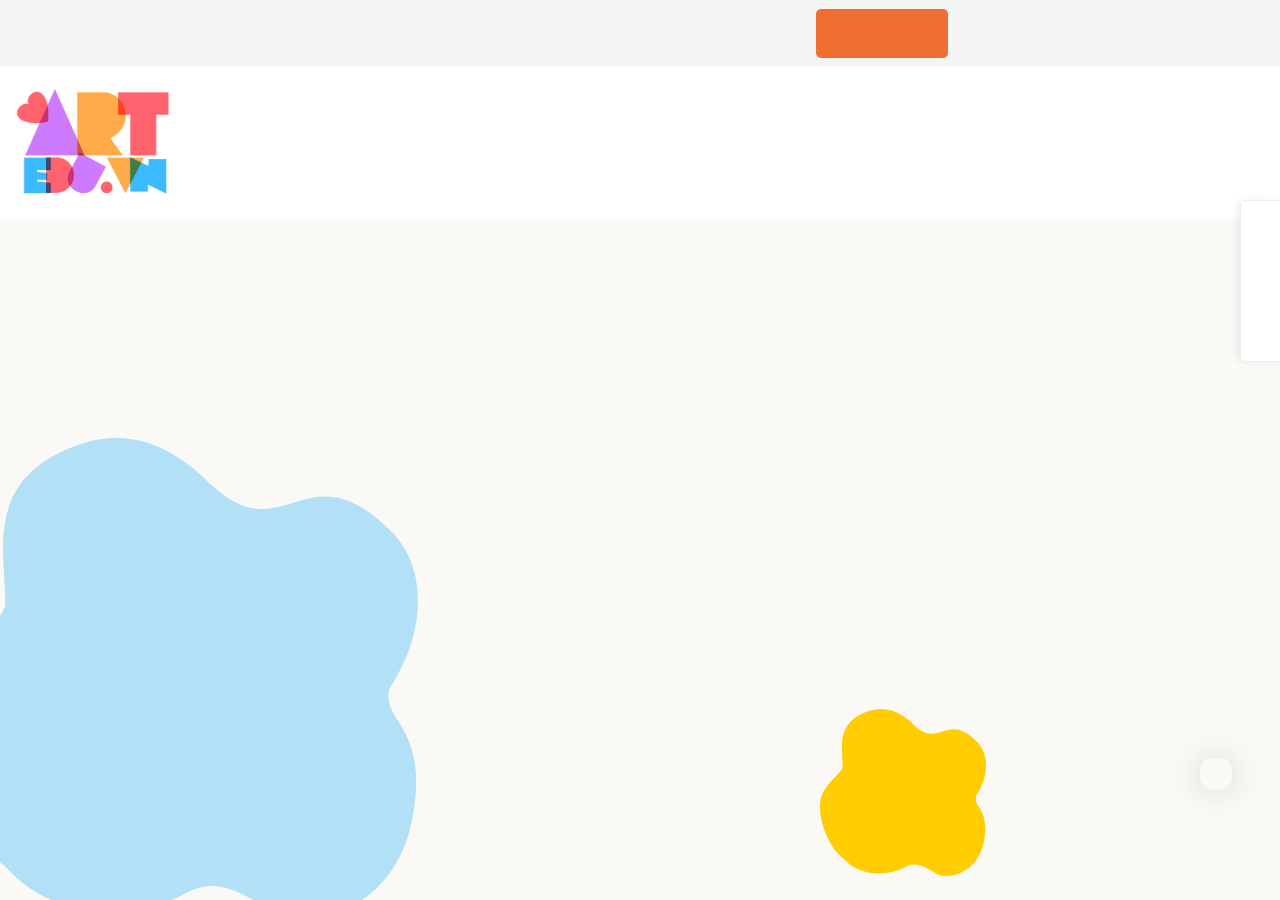
==== index.html @ 9155e14a "initial commit" ====
<html xmlns="http://www.w3.org/1999/xhtml" lang="en">

<head>
	
</head>

	
</HEAD>
<BODY>
	<meta HTTP-EQUIV="Refresh" CONTENT="0; URL=maxcoach.thememove.com/main/artist/index.html">
</body>

</html>
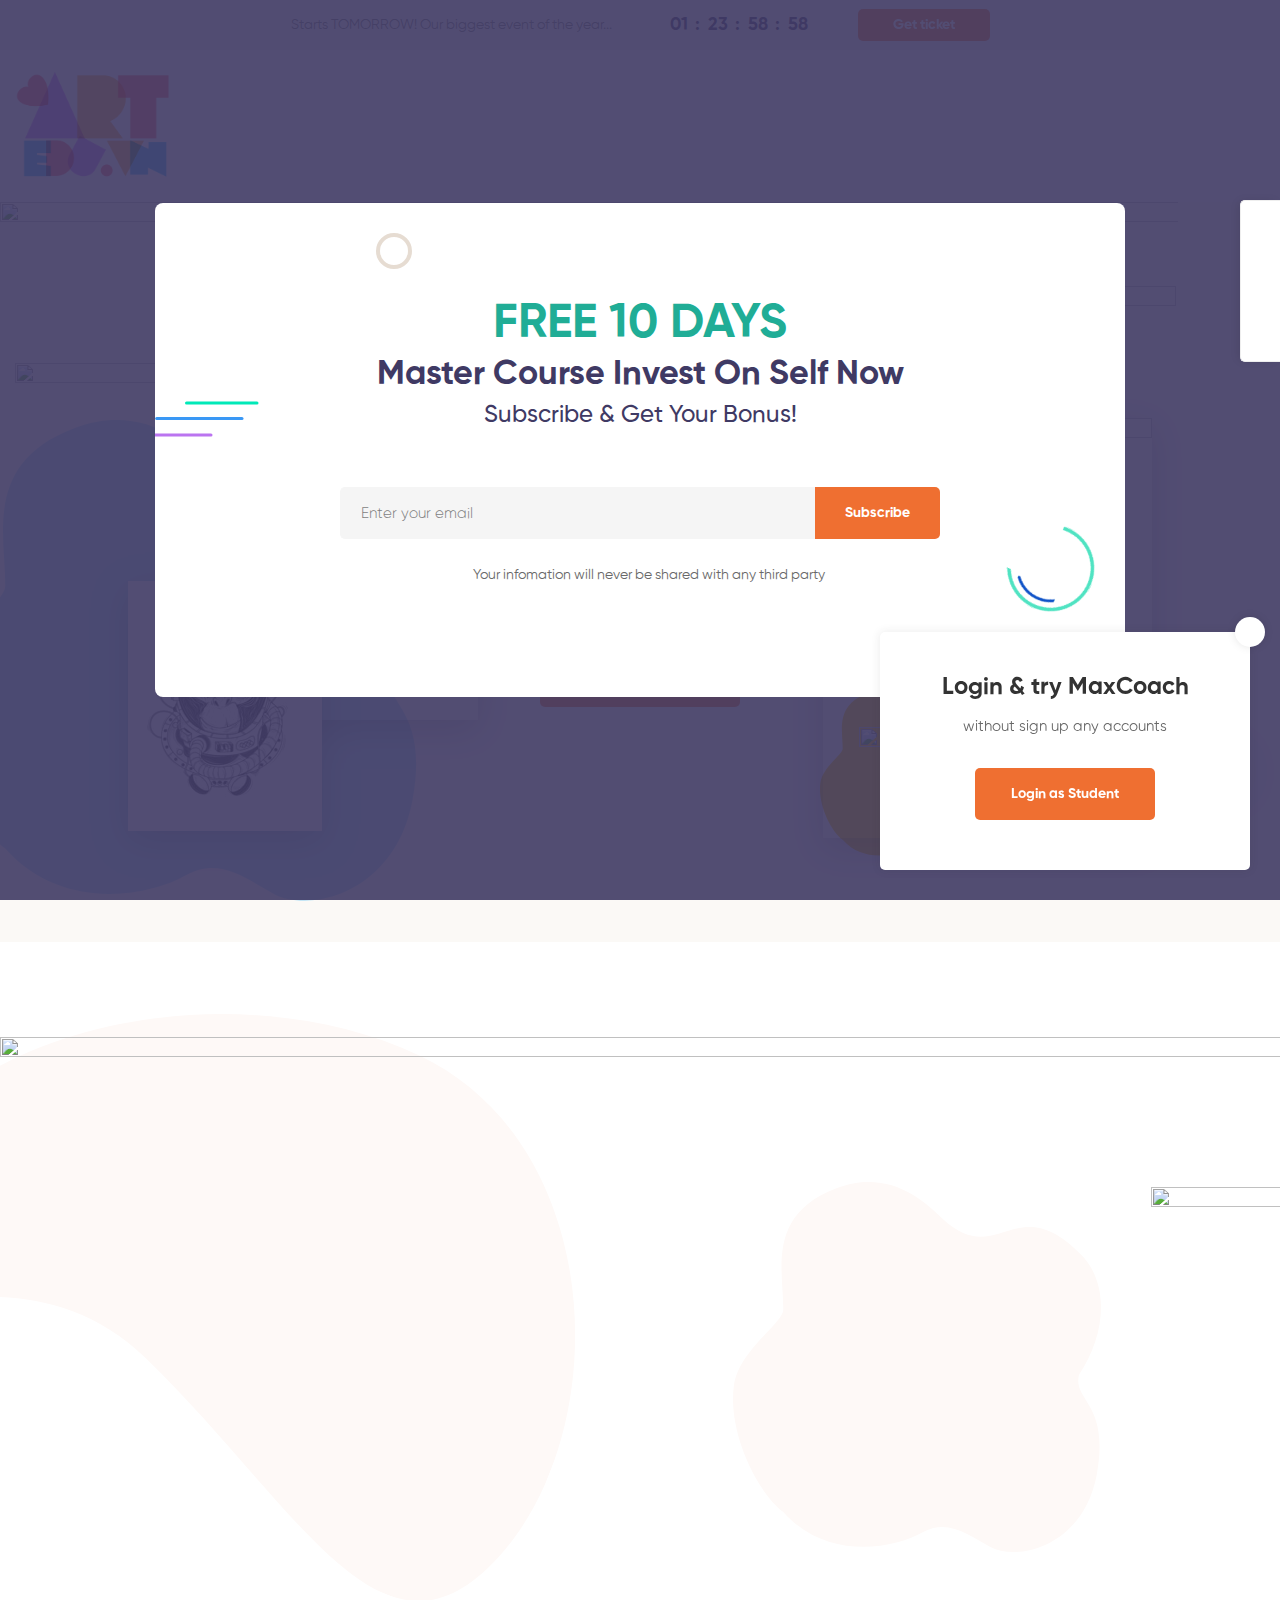
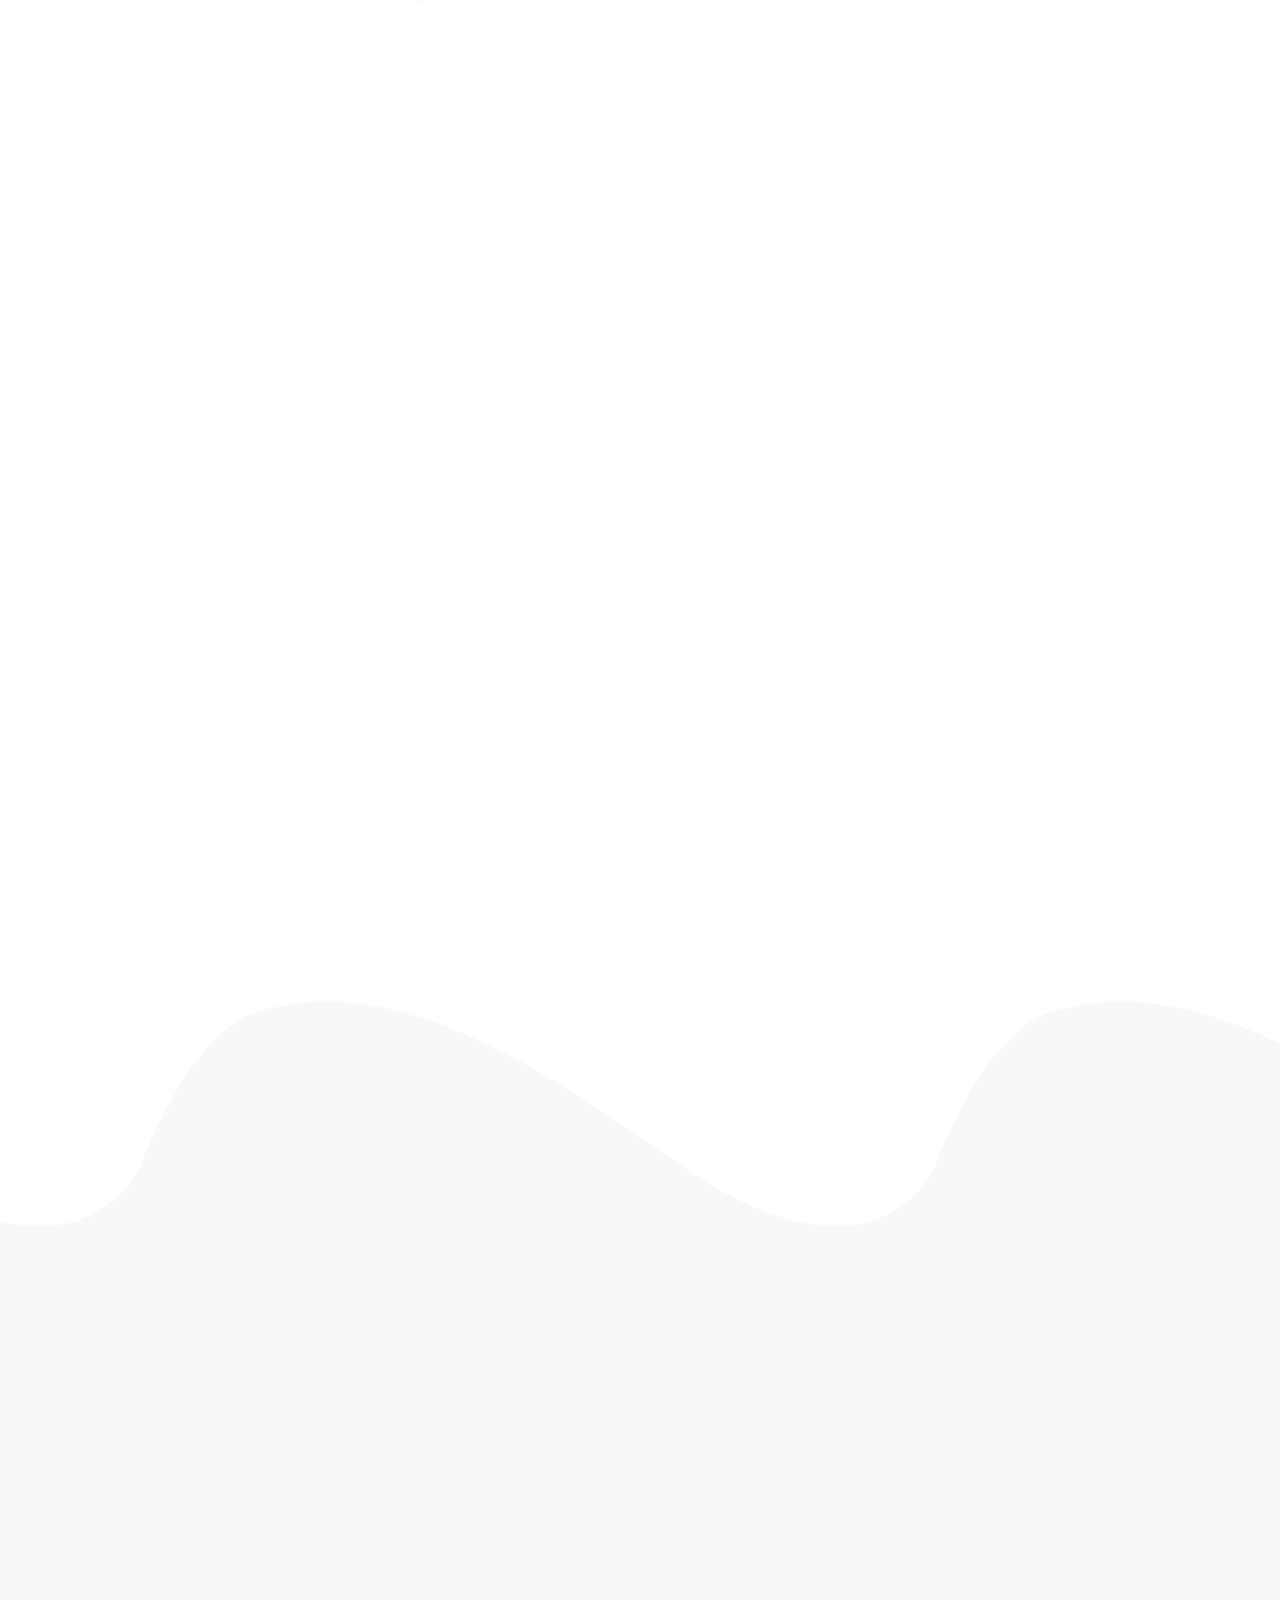
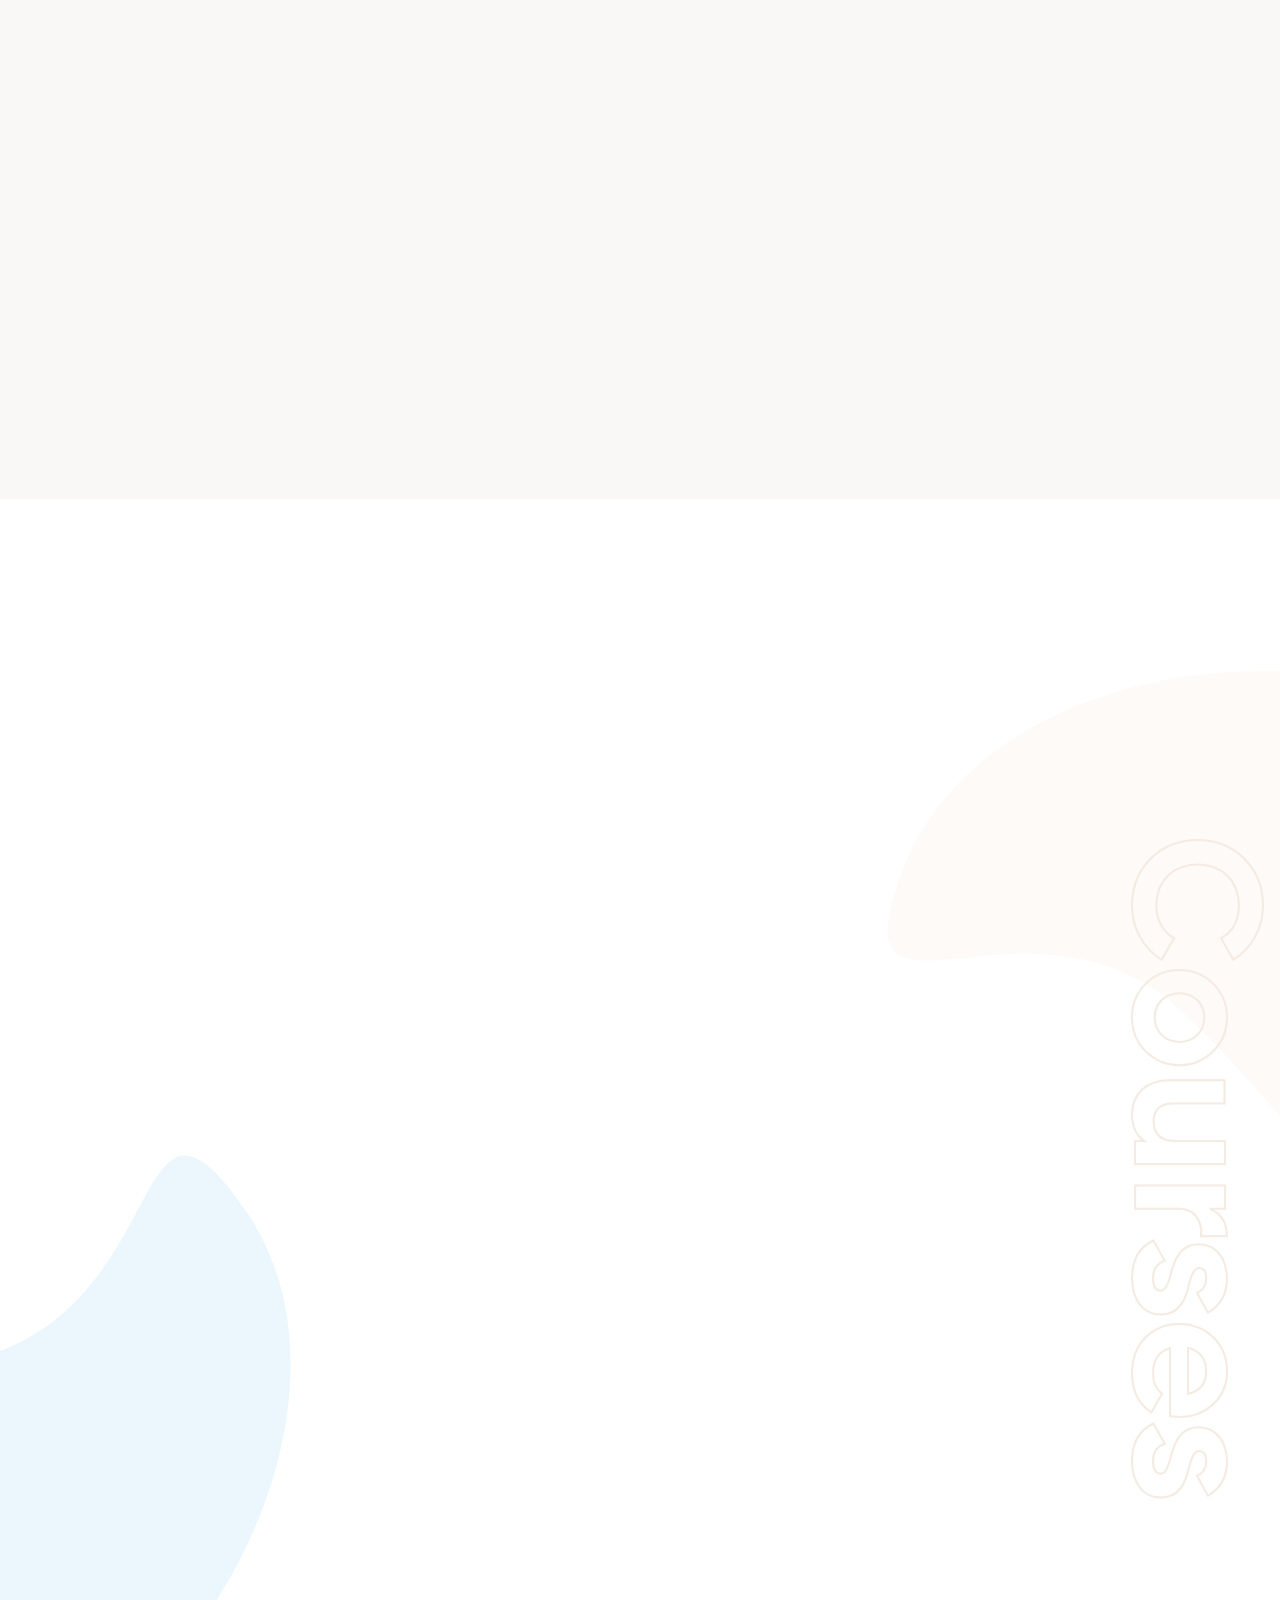
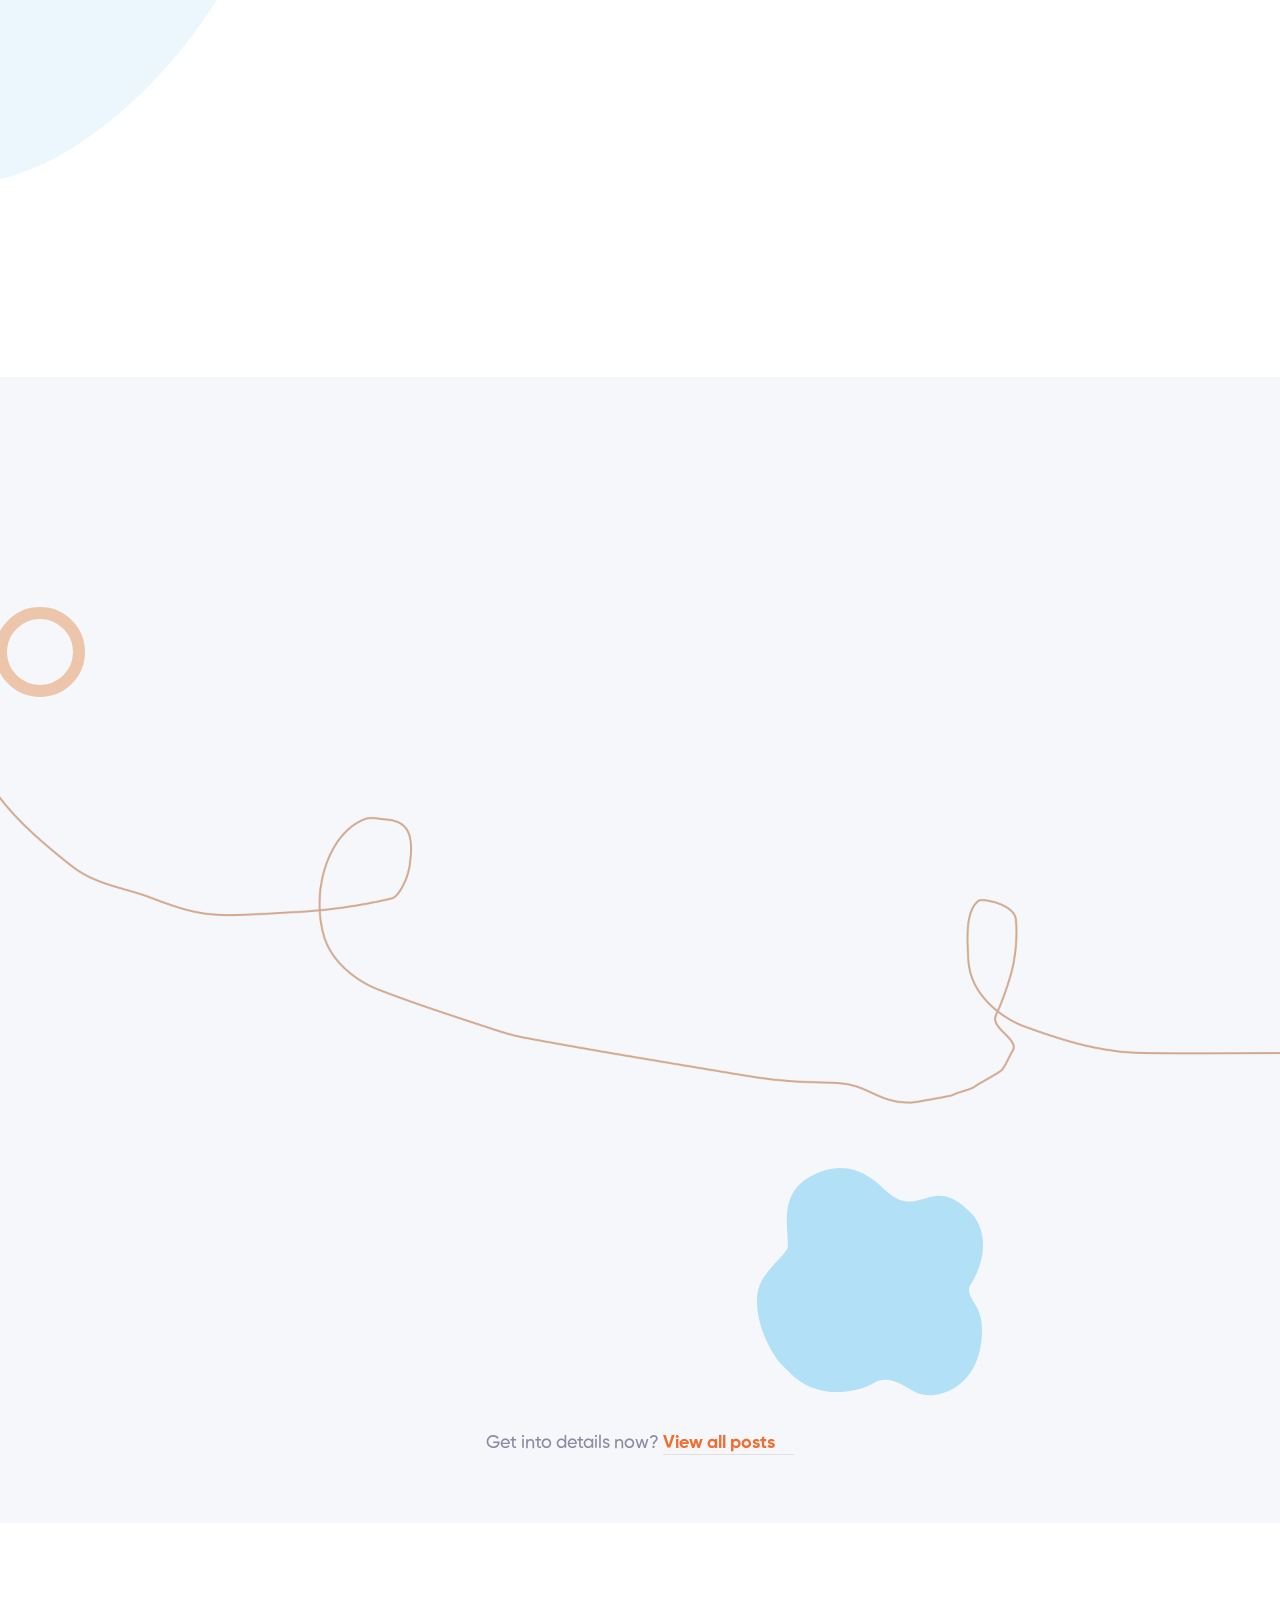
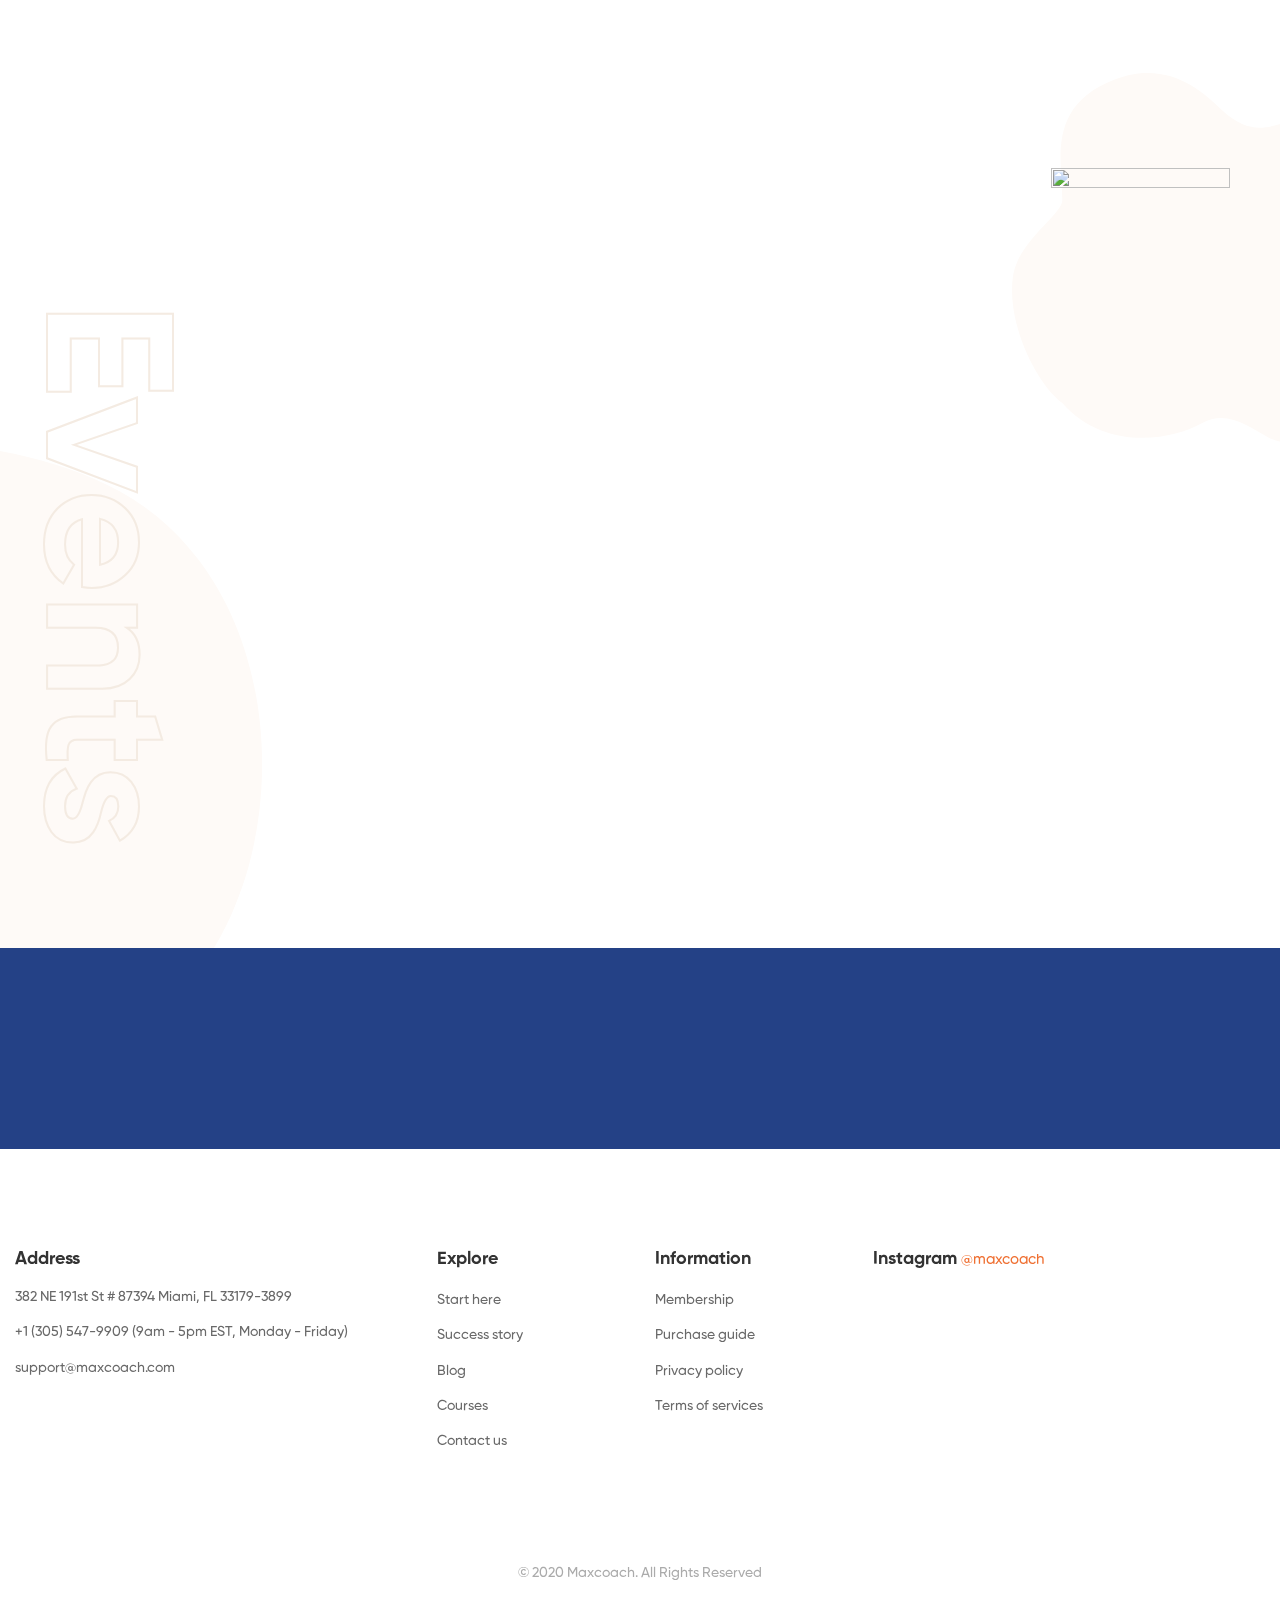
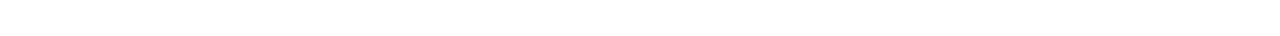
==== commit 732d6548: "refactor file structure" ====
--- a/index.html
+++ b/index.html
@@ -1,15 +1,3291 @@
-<html xmlns="http://www.w3.org/1999/xhtml" lang="en">
-
+<!DOCTYPE html>
+<html lang="en-US" >
+
+<!-- Mirrored from maxcoach.thememove.com/main/artist/ by HTTrack Website Copier/3.x [XR&CO'2014], Wed, 11 Aug 2021 02:33:28 GMT -->
+<!-- Added by HTTrack --><meta http-equiv="content-type" content="text/html;charset=UTF-8" /><!-- /Added by HTTrack -->
 <head>
+		<meta charset="UTF-8">
+	<meta name="viewport" content="width=device-width, initial-scale=1">
+	<link rel="profile" href="https://gmpg.org/xfn/11">
+			<title>Artist &#8211; MaxCoach</title>
+<meta name='robots' content='max-image-preview:large' />
+<link rel="alternate" type="application/rss+xml" title="MaxCoach &raquo; Feed" href="https://maxcoach.thememove.com/main/feed/" />
+<link rel="alternate" type="application/rss+xml" title="MaxCoach &raquo; Comments Feed" href="https://maxcoach.thememove.com/main/comments/feed/" />
+<link rel='stylesheet' id='course-review-css'  href='wp-content/plugins/learnpress-course-review/assets/css/course-review.css' media='all' />
+<link rel='stylesheet' id='wp-block-library-css'  href='wp-includes/css/dist/block-library/style.min.css' media='all' />
+<link rel='stylesheet' id='wp-block-library-theme-css'  href='wp-includes/css/dist/block-library/theme.min.css' media='all' />
+<link rel='stylesheet' id='wc-block-vendors-style-css'  href='wp-content/plugins/woocommerce/packages/woocommerce-blocks/build/vendors-style.css' media='all' />
+<link rel='stylesheet' id='wc-block-style-css'  href='wp-content/plugins/woocommerce/packages/woocommerce-blocks/build/style.css' media='all' />
+<link rel='stylesheet' id='pmpro_frontend-css'  href='wp-content/plugins/paid-memberships-pro/css/frontend.css' media='screen' />
+<link rel='stylesheet' id='pmpro_print-css'  href='wp-content/plugins/paid-memberships-pro/css/print.css' media='print' />
+<link rel='stylesheet' id='rs-plugin-settings-css'  href='wp-content/plugins/revslider/public/assets/css/rs6.css' media='all' />
+<style id='rs-plugin-settings-inline-css'>
+#rs-demo-id {}
+</style>
+<style id='woocommerce-inline-inline-css'>
+.woocommerce form .form-row .required { visibility: visible; }
+</style>
+<link rel='stylesheet' id='wpems-countdown-css-css'  href='wp-content/plugins/wp-events-manager/inc/libraries/countdown/css/jquery.countdown.css' media='all' />
+<link rel='stylesheet' id='wpems-fronted-css-css'  href='wp-content/plugins/wp-events-manager/assets/css/frontend/events.min.css' media='all' />
+<link rel='stylesheet' id='perfect-scrollbar-css'  href='wp-content/plugins/woo-smart-compare/assets/libs/perfect-scrollbar/css/perfect-scrollbar.min.css' media='all' />
+<link rel='stylesheet' id='perfect-scrollbar-wpc-css'  href='wp-content/plugins/woo-smart-compare/assets/libs/perfect-scrollbar/css/custom-theme.css' media='all' />
+<link rel='stylesheet' id='wooscp-frontend-css'  href='wp-content/plugins/woo-smart-compare/assets/css/frontend.css' media='all' />
+<link rel='stylesheet' id='woosw-frontend-css'  href='wp-content/plugins/woo-smart-wishlist/assets/css/frontend.css' media='all' />
+<style id='woosw-frontend-inline-css'>
+.woosw-area .woosw-inner .woosw-content .woosw-content-bot .woosw-notice { background-color: #5fbd74; } .woosw-area .woosw-inner .woosw-content .woosw-content-bot .woosw-content-bot-inner .woosw-page a:hover, .woosw-area .woosw-inner .woosw-content .woosw-content-bot .woosw-content-bot-inner .woosw-continue:hover { color: #5fbd74; } 
+</style>
+<link rel='stylesheet' id='font-gilroy-css'  href='wp-content/themes/maxcoach/assets/fonts/gilroy/font-gilroy.css' media='all' />
+<link rel='stylesheet' id='font-awesome-pro-css'  href='wp-content/themes/maxcoach/assets/fonts/awesome/css/fontawesome-all.min.css' media='all' />
+<link rel='stylesheet' id='swiper-css'  href='wp-content/themes/maxcoach/assets/libs/swiper/css/swiper.min.css' media='all' />
+<link rel='stylesheet' id='lightgallery-css'  href='wp-content/themes/maxcoach/assets/libs/lightGallery/css/lightgallery.min.css' media='all' />
+<link rel='stylesheet' id='maxcoach-style-css'  href='wp-content/themes/maxcoach/style.css' media='all' />
+<style id='maxcoach-style-inline-css'>
+:root {
+				--maxcoach-color-primary: #EF6F31;
+				--maxcoach-color-primary-rgb: 239, 111, 49;
+				--maxcoach-color-secondary: #6AC5F1;
+				--maxcoach-color-text: #696969;
+				--maxcoach-color-heading: #333;
+				--maxcoach-color-link: #696969;
+				--maxcoach-color-link-hover: #EF6F31;
+				--maxcoach-typography-body-font-family: Gilroy;
+				--maxcoach-typography-body-font-size: 15px;
+				--maxcoach-typography-body-font-weight: 400;
+				--maxcoach-typography-body-line-height: 1.74;
+				--maxcoach-typography-body-letter-spacing: 0em;
+				--maxcoach-typography-headings-font-family: inherit;
+				--maxcoach-typography-headings-font-weight: 700;
+				--maxcoach-typography-headings-line-height: 1.3;
+				--maxcoach-typography-headings-letter-spacing: 0em;
+			}
+.boxed{max-width:1200px}::-moz-selection{color:#fff;background-color:#EF6F31}::selection{color:#fff;background-color:#EF6F31}mark,.primary-color.primary-color,.growl-close:hover,.tm-button.style-border,.tm-button.style-thick-border,.maxcoach-infinite-loader,.maxcoach-blog .post-title a:hover,.maxcoach-blog .post-categories a:hover,.maxcoach-blog-caption-style-03 .tm-button,.tm-portfolio .post-categories a:hover,.tm-portfolio .post-title a:hover,.maxcoach-pricing .price-wrap,.maxcoach-timeline.style-01 .title,.maxcoach-timeline.style-01 .timeline-dot,.tm-google-map .style-signal .animated-dot,.maxcoach-list .marker,.maxcoach-mailchimp-form-style-01 .form-submit,.maxcoach-pricing-style-02 .maxcoach-pricing .maxcoach-pricing-features li i,.tm-social-networks .link:hover,.tm-social-networks.style-solid-rounded-icon .link,.maxcoach-team-member-style-01 .social-networks a:hover,.elementor-widget-tm-testimonial .testimonial-quote-icon,.maxcoach-modern-carousel-style-02 .slide-button,.tm-slider a:hover .heading,.woosw-area .woosw-inner .woosw-content .woosw-content-bot .woosw-content-bot-inner .woosw-page a:hover,.woosw-continue:hover,.tm-menu .menu-price,.woocommerce-widget-layered-nav-list a:hover,.entry-post-tags a:hover,.post-share a:hover,.post-share.style-01 .share-media .share-icon,.blog-nav-links h6:before,.header-search-form .search-submit,.widget_search .search-submit,.widget_product_search .search-submit,.page-main-content .search-form .search-submit,.page-sidebar .widget_pages .current-menu-item>a,.page-sidebar .widget_nav_menu .current-menu-item>a,.page-sidebar .insight-core-bmw .current-menu-item>a,.comment-list .comment-actions a:hover,.portfolio-nav-links.style-01 .inner>a:hover,.portfolio-nav-links.style-02 .nav-list .hover,.maxcoach-main-post .course-price,.learn-press-content-protected-message a,.maxcoach-fake-select-wrap .maxcoach-fake-select li.selected:before,.maxcoach-course .course-info .course-price,.maxcoach-course .course-title a:hover,.learn-press-checkout .lp-list-table td.course-total,.learn-press-checkout .lp-list-table .cart-subtotal td,.learn-press-checkout .lp-list-table .order-total td,.single-lp_course .lp-single-course .course-author .author-social-networks a:hover,.single-lp_course .course-curriculum ul.curriculum-sections .section-content .course-item.has-status.passed .course-item-status,.widget_lp-widget-recent-courses .course-price,.single-lp_course .lp-single-course .course-price,.entry-course-share .share-media,.single-course-layout-02 .lp-single-course .entry-course-share .tm-button,.elementor-widget-tm-icon-box.maxcoach-icon-box-style-01 .maxcoach-box:hover div.tm-button.style-text,.elementor-widget-tm-icon-box.maxcoach-icon-box-style-01 a.tm-button.style-text:hover,.tm-image-box.maxcoach-box:hover div.tm-button.style-text,.tm-image-box a.tm-button.style-text:hover,.maxcoach-event-carousel .event-date,.maxcoach-event-carousel .tm-button.style-flat,.maxcoach-event .tm-button.style-flat,.maxcoach-event-grid .event-date--day,.maxcoach-event-grid.style-minimal .event-caption:before,.event-price,.event-register-message a,.maxcoach-event-grid.style-one-left-featured .normal-events .event-date,.tp_single_event .entry-meta .meta-icon,.tm-zoom-meeting .zoom-countdown .countdown-content .number,.dpn-zvc-single-content-wrapper .dpn-zvc-sidebar-wrapper .dpn-zvc-timer .dpn-zvc-timer-cell,.lp-pmpro-membership-list .lp-price .amount,#pmpro_level_cost strong,.widget_price_filter .ui-slider,.maxcoach-product .woocommerce-loop-product__title a:hover,.woocommerce .product-badges .onsale,.cart-collaterals .order-total .amount,.woocommerce-mini-cart__empty-message .empty-basket,.woocommerce .cart_list.product_list_widget a:hover,.woocommerce .cart.shop_table td.product-name a:hover,.woocommerce ul.product_list_widget li .product-title:hover,.entry-product-meta a:hover,.popup-product-quick-view .product_title a:hover{color:#EF6F31}.primary-background-color,.wp-block-tag-cloud a:hover,.wp-block-calendar #today,.header-search-form .search-submit:hover,.maxcoach-fake-select-wrap .maxcoach-fake-select li:hover,.maxcoach-progress .progress-bar,.maxcoach-link-animate-border .heading-primary a mark:after,.tm-button.style-flat:before,.tm-button.style-border:after,.tm-button.style-thick-border:after,.maxcoach-tab-nav-buttons button:hover,.maxcoach-list .badge,.maxcoach-blog-caption-style-03 .tm-button.style-bottom-line .button-content-wrapper:after,.hint--primary:after,[data-fp-section-skin='dark'] #fp-nav ul li a span,[data-fp-section-skin='dark'] .fp-slidesNav ul li a span,.page-scroll-up,.top-bar-01 .top-bar-button,.tm-social-networks.style-flat-rounded-icon .link:hover,.tm-swiper .swiper-pagination-progressbar .swiper-pagination-progressbar-fill,.tm-social-networks.style-flat-rounded-icon .link,.tm-social-networks.style-solid-rounded-icon .link:hover,.portfolio-overlay-group-01.portfolio-overlay-colored-faded .post-overlay,.maxcoach-modern-carousel .slide-tag,.maxcoach-light-gallery .maxcoach-box .maxcoach-overlay,.maxcoach-accordion-style-02 .maxcoach-accordion .accordion-section.active .accordion-header,.maxcoach-accordion-style-02 .maxcoach-accordion .accordion-section:hover .accordion-header,.maxcoach-mailchimp-form-style-01 .form-submit:hover,.maxcoach-modern-carousel-style-02 .slide-button:after,.nav-links a:hover,.page-sidebar .insight-core-bmw li:hover a,.page-sidebar .insight-core-bmw li.current-menu-item a,.single-post .entry-post-feature.post-quote,.post-share.style-01 .share-media:hover .share-icon,.entry-portfolio-feature .gallery-item .overlay,.widget .tagcloud a:hover,.widget_calendar #today,.widget_search .search-submit:hover,.widget_product_search .search-submit:hover,.page-main-content .search-form .search-submit:hover,.woocommerce .select2-container--default .select2-results__option--highlighted[aria-selected],.select2-container--default .select2-results__option[aria-selected=true],.select2-container--default .select2-results__option[data-selected=true],.course-caption-style-02 .maxcoach-course .course-info .course-price,.course-caption-style-04 .maxcoach-course .course-info .course-price,.course-caption-style-05 .maxcoach-course .course-info .course-price,.course-caption-style-07 .maxcoach-course .course-info .course-price,.profile .author-social-networks a:hover,.profile .lp-tab-sections .section-tab.active span:after,#learn-press-course-tabs ul.learn-press-nav-tabs .course-nav:before,.learnpress .learn-press-progress .progress-bg .progress-active,.learnpress .learn-press-course-results-progress .items-progress .lp-course-status .grade.passed,.learnpress .learn-press-course-results-progress .course-progress .lp-course-status .grade.passed,.dpn-zvc-single-content-wrapper .dpn-zvc-sidebar-wrapper .dpn-zvc-timer .dpn-zvc-meeting-ended,.pmpro_form table th,.maxcoach-product.style-grid .woocommerce_loop_add_to_cart_wrap a:hover,.maxcoach-product.style-grid .quick-view-icon:hover,.maxcoach-product.style-grid .woosw-btn:hover,.maxcoach-product.style-grid .wooscp-btn:hover,.wishlist-btn.style-01 a:hover,.compare-btn.style-01 a:hover,.woocommerce-info,.woocommerce-message,.woocommerce-MyAccount-navigation .is-active a,.woocommerce-MyAccount-navigation a:hover{background-color:#EF6F31}.primary-background-color-important,.lg-progress-bar .lg-progress{background-color:#EF6F31!important}.wp-block-quote,.wp-block-quote.has-text-align-right,.wp-block-quote.has-text-align-right,.tm-button.style-border,.tm-button.style-thick-border,.maxcoach-tab-nav-buttons button:hover,.maxcoach-fake-select-wrap.focused .maxcoach-fake-select-current,.maxcoach-fake-select-wrap .maxcoach-fake-select-current:hover,.page-search-popup .search-field,.tm-social-networks.style-solid-rounded-icon .link,.tm-popup-video.type-button .video-play,.widget_pages .current-menu-item,.widget_nav_menu .current-menu-item,.insight-core-bmw .current-menu-item,.page-sidebar .insight-core-bmw li:hover a,.page-sidebar .insight-core-bmw li.current-menu-item a,.course-caption-style-07 .maxcoach-course .course-wrapper:hover .course-thumbnail-wrapper,.course-caption-style-09 .maxcoach-course .course-wrapper:hover .course-info,.wishlist-btn.style-01 a:hover,.compare-btn.style-01 a:hover,body.woocommerce-cart table.cart td.actions .coupon .input-text:focus,.woocommerce div.quantity .qty:focus,.woocommerce div.quantity button:hover:before,.woocommerce.single-product div.product .images .thumbnails .item img:hover{border-color:#EF6F31}.single-product .woo-single-gallery .maxcoach-thumbs-swiper .swiper-slide:hover img,.single-product .woo-single-gallery .maxcoach-thumbs-swiper .swiper-slide-thumb-active img,.lg-outer .lg-thumb-item.active,.lg-outer .lg-thumb-item:hover{border-color:#EF6F31!important}.hint--primary.hint--top-left:before,.hint--primary.hint--top-right:before,.hint--primary.hint--top:before{border-top-color:#EF6F31}.hint--primary.hint--right:before{border-right-color:#EF6F31}.hint--primary.hint--bottom-left:before,.hint--primary.hint--bottom-right:before,.hint--primary.hint--bottom:before,.maxcoach-tabpanel.maxcoach-tabpanel-horizontal>.maxcoach-nav-tabs li.active a,.mini-cart .widget_shopping_cart_content,.single-product .woocommerce-tabs li.active,.woocommerce .select2-container .select2-choice{border-bottom-color:#EF6F31}.hint--primary.hint--left:before,.tm-popup-video.type-button .video-play-icon:before{border-left-color:#EF6F31}.maxcoach-accordion-style-01 .maxcoach-accordion .accordion-section.active .accordion-header,.maxcoach-accordion-style-01 .maxcoach-accordion .accordion-section:hover .accordion-header{background-color:rgba(239,111,49,0.7)}.portfolio-overlay-group-01 .post-overlay{background-color:rgba(239,111,49,0.8)}.maxcoach-testimonial-style-07 .testimonial-item{background-color:rgba(239,111,49,0.1)}.secondary-color,.elementor-widget-tm-icon-box.maxcoach-icon-box-style-01 .tm-icon-box .heading,.maxcoach-blog-zigzag .post-title,.maxcoach-event-grid.style-one-left-featured .featured-event .event-date .event-date--month,.course-caption-style-02 .maxcoach-course .course-title{color:#6AC5F1}.secondary-background-color,.tm-button.style-flat:after,.hint--secondary:after,.course-caption-style-11 .course-price,.dpn-zvc-single-content-wrapper .dpn-zvc-sidebar-wrapper .dpn-zvc-sidebar-box .join-links .btn.btn-start-link{background-color:#6AC5F1}.maxcoach-event .event-overlay-background,.maxcoach-event-carousel .event-overlay-background{background-color:rgba(106,197,241,0.6)}.tm-zoom-meeting .zoom-countdown .countdown-content .text{color:rgba(106,197,241,0.7)}.hint--secondary.hint--top-left:before,.hint--secondary.hint--top-right:before,.hint--secondary.hint--top:before{border-top-color:#6AC5F1}.hint--secondary.hint--right:before{border-right-color:#6AC5F1}.hint--secondary.hint--bottom-left:before,.hint--secondary.hint--bottom-right:before,.hint--secondary.hint--bottom:before{border-bottom-color:#6AC5F1}.hint--secondary.hint--left:before{border-left-color:#6AC5F1}.secondary-border-color{border-color:#6AC5F1}.maxcoach-modern-carousel-02 .slide-decorate-text{color:rgba(106,197,241,0.15)}.lg-backdrop{background-color:#000 !important}
+</style>
+<link rel='stylesheet' id='maxcoach-woocommerce-css'  href='wp-content/themes/maxcoach/woocommerce.css' media='all' />
+<link rel='stylesheet' id='perfect-scrollbar-woosw-css'  href='wp-content/themes/maxcoach/assets/libs/perfect-scrollbar/css/custom-theme.css' media='all' />
+<link rel='stylesheet' id='magnific-popup-css'  href='wp-content/themes/maxcoach/assets/libs/magnific-popup/magnific-popup.css' media='all' />
+<link rel='stylesheet' id='maxcoach-zoom-meetings-css'  href='wp-content/themes/maxcoach/video-conferencing-zoom.css' media='all' />
+<link rel='stylesheet' id='elementor-icons-css'  href='wp-content/plugins/elementor/assets/lib/eicons/css/elementor-icons.min.css' media='all' />
+<link rel='stylesheet' id='elementor-animations-css'  href='wp-content/plugins/elementor/assets/lib/animations/animations.min.css' media='all' />
+<link rel='stylesheet' id='elementor-frontend-legacy-css'  href='wp-content/plugins/elementor/assets/css/frontend-legacy.min.css' media='all' />
+<link rel='stylesheet' id='elementor-frontend-css'  href='wp-content/plugins/elementor/assets/css/frontend.min.css' media='all' />
+<style id='elementor-frontend-inline-css'>
+@font-face{font-family:eicons;src:url(https://maxcoach.thememove.com/main/wp-content/plugins/elementor/assets/lib/eicons/fonts/eicons.eot?5.10.0);src:url(https://maxcoach.thememove.com/main/wp-content/plugins/elementor/assets/lib/eicons/fonts/eicons.eot?5.10.0#iefix) format("embedded-opentype"),url(https://maxcoach.thememove.com/main/wp-content/plugins/elementor/assets/lib/eicons/fonts/eicons.woff2?5.10.0) format("woff2"),url(https://maxcoach.thememove.com/main/wp-content/plugins/elementor/assets/lib/eicons/fonts/eicons.woff?5.10.0) format("woff"),url(https://maxcoach.thememove.com/main/wp-content/plugins/elementor/assets/lib/eicons/fonts/eicons.ttf?5.10.0) format("truetype"),url(https://maxcoach.thememove.com/main/wp-content/plugins/elementor/assets/lib/eicons/fonts/eicons.svg?5.10.0#eicon) format("svg");font-weight:400;font-style:normal}
+</style>
+<link rel='stylesheet' id='elementor-post-1867-css'  href='wp-content/uploads/sites/1/elementor/css/post-1867.css' media='all' />
+<link rel='stylesheet' id='elementor-pro-css'  href='wp-content/plugins/elementor-pro/assets/css/frontend.min.css' media='all' />
+<link rel='stylesheet' id='elementor-post-2724-css'  href='wp-content/uploads/sites/1/elementor/css/post-2724.css' media='all' />
+<link rel='stylesheet' id='elementor-post-2815-css'  href='wp-content/uploads/sites/1/elementor/css/post-2815.css' media='all' />
+<link rel='stylesheet' id='elementor-post-623-css'  href='wp-content/uploads/sites/1/elementor/css/post-623.css' media='all' />
+<link rel='stylesheet' id='dashicons-css'  href='wp-includes/css/dashicons.min.css' media='all' />
+<link rel='stylesheet' id='maxcoach-child-demo-style-css'  href='wp-content/themes/maxcoach-child-demo/style.css' media='all' />
+<link rel='stylesheet' id='video-conferencing-with-zoom-api-css'  href='wp-content/plugins/video-conferencing-with-zoom-api/assets/public/css/style.min.css' media='all' />
+<link rel='stylesheet' id='learnpress-css'  href='wp-content/themes/maxcoach/learnpress.css' media='all' />
+<link rel='stylesheet' id='google-fonts-1-css'  href='https://fonts.googleapis.com/css?family=Roboto%3A100%2C100italic%2C200%2C200italic%2C300%2C300italic%2C400%2C400italic%2C500%2C500italic%2C600%2C600italic%2C700%2C700italic%2C800%2C800italic%2C900%2C900italic%7CRoboto+Slab%3A100%2C100italic%2C200%2C200italic%2C300%2C300italic%2C400%2C400italic%2C500%2C500italic%2C600%2C600italic%2C700%2C700italic%2C800%2C800italic%2C900%2C900italic%7CPlayfair+Display%3A100%2C100italic%2C200%2C200italic%2C300%2C300italic%2C400%2C400italic%2C500%2C500italic%2C600%2C600italic%2C700%2C700italic%2C800%2C800italic%2C900%2C900italic&amp;display=auto' media='all' />
+<script src='wp-includes/js/jquery/jquery.min.js' id='jquery-core-js'></script>
+<script src='wp-includes/js/jquery/jquery-migrate.min.js' id='jquery-migrate-js'></script>
+<script src='wp-content/plugins/revslider/public/assets/js/rbtools.min.js' id='tp-tools-js'></script>
+<script src='wp-content/plugins/revslider/public/assets/js/rs6.min.js' id='revmin-js'></script>
+<link rel="https://api.w.org/" href="https://maxcoach.thememove.com/main/wp-json/" /><link rel="alternate" type="application/json" href="https://maxcoach.thememove.com/main/wp-json/wp/v2/pages/2724" /><link rel="canonical" href="index.html" />
+
+		<style id="learn-press-custom-css">
+			:root {
+				--lp-primary-color: #ffb606;
+				--lp-secondary-color: #442e66;
+			}
+		</style>
+
+				<!-- Global site tag (gtag.js) - Google Analytics -->
+		<script async src="https://www.googletagmanager.com/gtag/js?id=G-2E1D5791EG"></script>
+		<script>
+			window.dataLayer = window.dataLayer || [];
+
+			function gtag() {
+				dataLayer.push( arguments );
+			}
+
+			gtag( 'js', new Date() );
+
+			gtag( 'config', 'G-2E1D5791EG' );
+		</script>
+					<link rel="icon" href="wp-content/themes/maxcoach-child-demo/assets/images/favicon/favicon-32x32.png" sizes="32x32">
+			<link rel="icon" href="wp-content/themes/maxcoach-child-demo/assets/images/favicon/favicon-192x192.png" sizes="192x192">
+			<link rel="apple-touch-icon-precomposed" href="wp-content/themes/maxcoach-child-demo/assets/images/favicon/favicon-180x180.png">
+			<meta name="msapplication-TileImage" content="https://maxcoach.thememove.com/main/wp-content/themes/maxcoach-child-demo/assets/images/favicon/favicon-270x270.png">
+				<noscript><style>.woocommerce-product-gallery{ opacity: 1 !important; }</style></noscript>
+	<script>function setREVStartSize(e){
+			//window.requestAnimationFrame(function() {				 
+				window.RSIW = window.RSIW===undefined ? window.innerWidth : window.RSIW;	
+				window.RSIH = window.RSIH===undefined ? window.innerHeight : window.RSIH;	
+				try {								
+					var pw = document.getElementById(e.c).parentNode.offsetWidth,
+						newh;
+					pw = pw===0 || isNaN(pw) ? window.RSIW : pw;
+					e.tabw = e.tabw===undefined ? 0 : parseInt(e.tabw);
+					e.thumbw = e.thumbw===undefined ? 0 : parseInt(e.thumbw);
+					e.tabh = e.tabh===undefined ? 0 : parseInt(e.tabh);
+					e.thumbh = e.thumbh===undefined ? 0 : parseInt(e.thumbh);
+					e.tabhide = e.tabhide===undefined ? 0 : parseInt(e.tabhide);
+					e.thumbhide = e.thumbhide===undefined ? 0 : parseInt(e.thumbhide);
+					e.mh = e.mh===undefined || e.mh=="" || e.mh==="auto" ? 0 : parseInt(e.mh,0);		
+					if(e.layout==="fullscreen" || e.l==="fullscreen") 						
+						newh = Math.max(e.mh,window.RSIH);					
+					else{					
+						e.gw = Array.isArray(e.gw) ? e.gw : [e.gw];
+						for (var i in e.rl) if (e.gw[i]===undefined || e.gw[i]===0) e.gw[i] = e.gw[i-1];					
+						e.gh = e.el===undefined || e.el==="" || (Array.isArray(e.el) && e.el.length==0)? e.gh : e.el;
+						e.gh = Array.isArray(e.gh) ? e.gh : [e.gh];
+						for (var i in e.rl) if (e.gh[i]===undefined || e.gh[i]===0) e.gh[i] = e.gh[i-1];
+											
+						var nl = new Array(e.rl.length),
+							ix = 0,						
+							sl;					
+						e.tabw = e.tabhide>=pw ? 0 : e.tabw;
+						e.thumbw = e.thumbhide>=pw ? 0 : e.thumbw;
+						e.tabh = e.tabhide>=pw ? 0 : e.tabh;
+						e.thumbh = e.thumbhide>=pw ? 0 : e.thumbh;					
+						for (var i in e.rl) nl[i] = e.rl[i]<window.RSIW ? 0 : e.rl[i];
+						sl = nl[0];									
+						for (var i in nl) if (sl>nl[i] && nl[i]>0) { sl = nl[i]; ix=i;}															
+						var m = pw>(e.gw[ix]+e.tabw+e.thumbw) ? 1 : (pw-(e.tabw+e.thumbw)) / (e.gw[ix]);					
+						newh =  (e.gh[ix] * m) + (e.tabh + e.thumbh);
+					}				
+					if(window.rs_init_css===undefined) window.rs_init_css = document.head.appendChild(document.createElement("style"));					
+					document.getElementById(e.c).height = newh+"px";
+					window.rs_init_css.innerHTML += "#"+e.c+"_wrapper { height: "+newh+"px }";				
+				} catch(e){
+					console.log("Failure at Presize of Slider:" + e)
+				}					   
+			//});
+		  };</script>
+<style id="kirki-inline-styles">body, .gmap-marker-wrap{color:#696969;font-family:Gilroy;font-size:15px;font-weight:400;letter-spacing:0em;line-height:1.74;}a{color:#696969;}a:hover, a:focus, .maxcoach-map-overlay-info a:hover, .widget_rss li a:hover, .widget_recent_entries li a:hover, .widget_recent_entries li a:after{color:#EF6F31;}h1,h2,h3,h4,h5,h6,caption,th,blockquote, .heading, .heading-color, .widget_rss li a, .maxcoach-grid-wrapper.filter-style-01 .btn-filter.current, .maxcoach-grid-wrapper.filter-style-01 .btn-filter:hover, .elementor-accordion .elementor-tab-title, .tm-table.style-01 td, .tm-table caption, .page-links > span, .page-links > a:hover, .page-links > a:focus, .comment-nav-links li .current, .page-pagination li .current, .comment-nav-links li > a:hover, .page-pagination li > a:hover, .page-numbers li > a:hover, .page-numbers li .current, .woocommerce nav.woocommerce-pagination ul li span.current, .woocommerce nav.woocommerce-pagination ul li a:hover, .dpn-zvc-single-content-wrapper .dpn-zvc-sidebar-wrapper .dpn-zvc-sidebar-tile h3, .learn-press-pagination ul.page-numbers li .current, .learn-press-pagination ul.page-numbers li a:hover, .learnpress .question-numbers li.current a span, .learnpress .question-numbers li a:hover span, .single-product form.cart .label > label, .single-product form.cart .quantity-button-wrapper > label, .single-product form.cart .wccpf_label > label, .learn-press-form .form-fields .form-field label, .entry-course-info .meta-label, .entry-event-info .meta-label, .answer-options .answer-option .option-title .option-title-content, .comment-list .comment-actions a{color:#333;}button, input[type="button"], input[type="reset"], input[type="submit"], .wp-block-button__link, .button, .elementor-button, .event_auth_button, .pmpro_btn, .pmpro_btn:link, .pmpro_content_message a, .pmpro_content_message a:link,.dpn-zvc-single-content-wrapper .dpn-zvc-sidebar-wrapper .dpn-zvc-sidebar-box .join-links .btn{color:#fff;border-color:#EF6F31;background-color:#EF6F31;}.wp-block-button.is-style-outline{color:#EF6F31;}.maxcoach-booking-form #flexi_searchbox #b_searchboxInc .b_submitButton_wrapper .b_submitButton{color:#fff!important;border-color:#EF6F31!important;background-color:#EF6F31!important;}button:hover, input[type="button"]:hover, input[type="reset"]:hover, input[type="submit"]:hover, .wp-block-button__link:hover, .button:hover, .button:focus, .elementor-button:hover, .event_auth_button:hover, .pmpro_btn:hover, .pmpro_btn:link:hover, .pmpro_content_message a:hover, .pmpro_content_message a:link:hover,.dpn-zvc-single-content-wrapper .dpn-zvc-sidebar-wrapper .dpn-zvc-sidebar-box .join-links .btn:hover{color:#fff;border-color:#6AC5F1;background-color:#6AC5F1;}.wp-block-button.is-style-outline .wp-block-button__link:hover{color:#6AC5F1;}.maxcoach-booking-form #flexi_searchbox #b_searchboxInc .b_submitButton_wrapper .b_submitButton:hover{color:#fff!important;border-color:#6AC5F1!important;background-color:#6AC5F1!important;}input[type='text'], input[type='email'], input[type='url'], input[type='password'], input[type='search'], input[type='number'], input[type='tel'], select, textarea, .woocommerce .select2-container--default .select2-selection--single, .woocommerce .select2-container--default .select2-search--dropdown .select2-search__field, .elementor-field-group .elementor-field-textual{color:#7e7e7e;border-color:#f5f5f5;background-color:#f5f5f5;font-size:15px;font-weight:400;letter-spacing:0em;}input[type='checkbox']:before, input[type='radio']:before{border-color:#f5f5f5;background-color:#f5f5f5;}input[type='text']:focus, input[type='email']:focus, input[type='url']:focus, input[type='password']:focus, input[type='search']:focus, input[type='number']:focus, input[type='tel']:focus, textarea:focus, select:focus, select:focus, textarea:focus, .woocommerce .select2-container--default .select2-search--dropdown .select2-search__field:focus, .woocommerce .select2-container--open.select2-container--default .select2-selection--single, .woocommerce .select2-container--open.select2-container--default .select2-dropdown, .elementor-field-group .elementor-field-textual:focus{color:#777;border-color:#EF6F31;background-color:#fff;}input[type='checkbox']:checked:before, input[type='checkbox']:hover:before, input[type='radio']:checked:before, input[type='radio']:hover:before{border-color:#EF6F31;}input[type='checkbox']:after, input[type='radio']:after{background-color:#EF6F31;}input[type='checkbox']:checked:before, input[type='radio']:checked:before{background-color:#fff;}.top-bar-01{padding-top:0px;padding-bottom:0px;background-color:#F5F5F5;border-bottom-width:0px;border-bottom-color:#eee;color:#777;}.top-bar-01, .top-bar-01 a{font-size:14px;line-height:1.78;}.top-bar-01 a{color:#777;}.top-bar-01 a:hover, .top-bar-01 a:focus{color:#EF6F31;}.top-bar-02{padding-top:0px;padding-bottom:0px;border-bottom-width:1px;border-bottom-color:#eee;color:#777;}.top-bar-02, .top-bar-02 a{font-size:14px;line-height:1.78;}.top-bar-02 a{color:#777;}.top-bar-02 a:hover, .top-bar-02 a:focus{color:#20AD96;}.headroom--not-top .page-header-inner .header-wrap{min-height:80px;}.headroom--not-top .page-header-inner{padding-top:0px!important;padding-bottom:0px!important;}#page-header.headroom--not-top .page-header-inner{background:#ffffff;background-color:#ffffff;background-repeat:no-repeat;background-position:center center;background-attachment:scroll;-webkit-background-size:cover;-moz-background-size:cover;-ms-background-size:cover;-o-background-size:cover;background-size:cover;}.page-header.headroom--not-top .header-icon, .page-header.headroom--not-top .wpml-ls-item-toggle{color:#111 !important;}.page-header.headroom--not-top .header-icon:hover{color:#111 !important;}.page-header.headroom--not-top .wpml-ls-slot-shortcode_actions:hover > .js-wpml-ls-item-toggle{color:#111!important;}.page-header.headroom--not-top .mini-cart .mini-cart-icon:after{color:#fff !important;background-color:#111 !important;}.page-header.headroom--not-top .header-social-networks a{color:#111 !important;}.page-header.headroom--not-top .header-social-networks a:hover{color:#111 !important;}.page-header.headroom--not-top .menu--primary > ul > li > a{color:#111 !important;}.page-header.headroom--not-top .menu--primary > li:hover > a, .page-header.headroom--not-top .menu--primary > ul > li > a:hover, .page-header.headroom--not-top .menu--primary > ul > li > a:focus, .page-header.headroom--not-top .menu--primary > ul > .current-menu-ancestor > a, .page-header.headroom--not-top .menu--primary > ul > .current-menu-item > a{color:#EF6F31 !important;}.header-sticky-button.tm-button{color:#111;border-color:#eee;}.header-sticky-button.tm-button:before{background:rgba(17, 17, 17, 0);}.header-sticky-button.tm-button:hover{color:#fff;border-color:#111;}.header-sticky-button.tm-button:after{background:#111;}#page-header.headroom--not-top .search-field{color:#696969;border-color:#f5f5f5;background:#f5f5f5;}#page-header.headroom--not-top .search-field:focus{color:#333;border-color:#EF6F31;background:#fff;}.header-more-tools-opened .header-right-inner{background:#ffffff;background-color:#ffffff;background-repeat:no-repeat;background-position:center center;background-attachment:scroll;-webkit-background-size:cover;-moz-background-size:cover;-ms-background-size:cover;-o-background-size:cover;background-size:cover;}.header-more-tools-opened .header-right-inner .header-icon, .header-more-tools-opened .header-right-inner .wpml-ls-item-toggle{color:#333!important;}.header-more-tools-opened .header-right-inner .header-icon:hover{color:#20AD96!important;}.header-more-tools-opened .header-right-inner .wpml-ls-slot-shortcode_actions:hover > .js-wpml-ls-item-toggle{color:#20AD96!important;}.header-more-tools-opened .header-right-inner .mini-cart .mini-cart-icon:after{color:#fff!important;background-color:#111!important;}.header-more-tools-opened .header-right-inner .header-social-networks a{color:#333!important;}.header-more-tools-opened .header-right-inner .header-social-networks a:hover{color:#20AD96!important;}.header-01 .page-header-inner{border-bottom-width:0px;}.header-01 .menu--primary > ul > li > a{font-size:16px;font-weight:500;line-height:1.4;}.desktop-menu .header-01 .menu--primary > ul > li > a{padding-top:29px;padding-bottom:29px;padding-left:18px;padding-right:18px;}.header-01.header-dark .page-header-inner{background:#fff;background-color:#fff;background-repeat:no-repeat;background-position:center center;background-attachment:fixed;border-color:#eee;-webkit-background-size:cover;-moz-background-size:cover;-ms-background-size:cover;-o-background-size:cover;background-size:cover;-webkit-box-shadow:0 3px 9px rgba(0, 0, 0, 0.05);-moz-box-shadow:0 3px 9px rgba(0, 0, 0, 0.05);box-shadow:0 3px 9px rgba(0, 0, 0, 0.05);}.header-01.header-dark .header-icon, .header-01.header-dark .wpml-ls-item-toggle{color:#333;}.header-01.header-dark .header-icon:hover{color:#20AD96;}.header-01.header-dark .wpml-ls-slot-shortcode_actions:hover > .js-wpml-ls-item-toggle{color:#20AD96;}.header-01.header-dark .mini-cart .mini-cart-icon:after{color:#fff;background-color:#20AD96;}.header-01.header-dark .menu--primary > ul > li > a{color:#333;}.header-01.header-dark .menu--primary > ul > li:hover > a, .header-01.header-dark .menu--primary > ul > li > a:hover, .header-01.header-dark .menu--primary > ul > li > a:focus, .header-01.header-dark .menu--primary > ul > .current-menu-ancestor > a, .header-01.header-dark .menu--primary > ul > .current-menu-item > a{color:#20AD96;}.header-01.header-dark .search-field{color:#696969;border-color:#f5f5f5;background:#f5f5f5;}.header-01.header-dark .search-field:focus{color:#333;border-color:#20AD96;background:#fff;}.header-01.header-dark .header-button{color:#fff;border-color:#20AD96;}.header-01.header-dark .header-button:before{background:#20AD96;}.header-01.header-dark .header-button:hover{color:#20AD96;border-color:#20AD96;}.header-01.header-dark .header-button:after{background:rgba(0, 0, 0, 0);}.header-01.header-dark .header-social-networks a{color:#333;}.header-01.header-dark .header-social-networks a:hover{color:#20AD96;}.header-01.header-light .page-header-inner{border-color:rgba(255, 255, 255, 0.2);-webkit-box-shadow:0 3px 9px rgba(0, 0, 0, 0.05);-moz-box-shadow:0 3px 9px rgba(0, 0, 0, 0.05);box-shadow:0 3px 9px rgba(0, 0, 0, 0.05);}.header-01.header-light .header-icon, .header-01.header-light .wpml-ls-item-toggle{color:#fff;}.header-01.header-light .header-icon:hover{color:#fff;}.header-01.header-light .wpml-ls-slot-shortcode_actions:hover > .js-wpml-ls-item-toggle{color:#fff;}.header-01.header-light .mini-cart .mini-cart-icon:after{color:#111;background-color:#fff;}.header-01.header-light .menu--primary > ul > li > a{color:#fff;}.header-01.header-light .menu--primary > ul > li:hover > a, .header-01.header-light .menu--primary > ul > li > a:hover, .header-01.header-light .menu--primary > ul > li > a:focus, .header-01.header-light .menu--primary > ul > .current-menu-ancestor > a, .header-01.header-light .menu--primary > ul > .current-menu-item > a{color:#fff;}.header-01.header-light .search-field{color:#696969;border-color:#fff;background:#fff;}.header-01.header-light .search-field:focus{color:#333;border-color:#20AD96;background:#fff;}.header-01.header-light .header-button{color:#fff;border-color:rgba(255, 255, 255, 0.3);}.header-01.header-light .header-button:before{background:rgba(255, 255, 255, 0);}.header-01.header-light .header-button:hover{color:#111;border-color:#fff;}.header-01.header-light .header-button:after{background:#fff;}.header-01.header-light .header-social-networks a{color:#fff;}.header-01.header-light .header-social-networks a:hover{color:#fff;}.header-02 .page-header-inner{border-bottom-width:0px;}.header-02 .menu--primary > ul > li > a{font-size:16px;font-weight:500;line-height:1.4;}.desktop-menu .header-02 .menu--primary > ul > li > a{padding-top:29px;padding-bottom:29px;padding-left:18px;padding-right:18px;}.header-02.header-dark .page-header-inner{border-color:#eee;-webkit-box-shadow:0 3px 9px rgba(0, 0, 0, 0.05);-moz-box-shadow:0 3px 9px rgba(0, 0, 0, 0.05);box-shadow:0 3px 9px rgba(0, 0, 0, 0.05);}.header-02.header-dark .header-icon, .header-02.header-dark .wpml-ls-item-toggle{color:#333;}.header-02.header-dark .header-icon:hover{color:#20AD96;}.header-02.header-dark .wpml-ls-slot-shortcode_actions:hover > .js-wpml-ls-item-toggle{color:#20AD96;}.header-02.header-dark .mini-cart .mini-cart-icon:after{color:#fff;background-color:#20AD96;}.header-02.header-dark .menu--primary > ul > li > a{color:#3F3A64;}.header-02.header-dark .menu--primary > ul > li:hover > a, .header-02.header-dark .menu--primary > ul > li > a:hover, .header-02.header-dark .menu--primary > ul > li > a:focus, .header-02.header-dark .menu--primary > ul > .current-menu-ancestor > a, .header-02.header-dark .menu--primary > ul > .current-menu-item > a{color:#20AD96;}.header-02.header-dark .search-field{color:#696969;border-color:#f5f5f5;background:#f5f5f5;}.header-02.header-dark .search-field:focus{color:#333;border-color:#20AD96;background:#fff;}.header-02.header-dark .header-button{color:#fff;border-color:#20AD96;}.header-02.header-dark .header-button:before{background:#20AD96;}.header-02.header-dark .header-button:hover{color:#20AD96;border-color:#20AD96;}.header-02.header-dark .header-button:after{background:rgba(0, 0, 0, 0);}.header-02.header-dark .header-social-networks a{color:#333;}.header-02.header-dark .header-social-networks a:hover{color:#20AD96;}.header-02.header-light .page-header-inner{border-color:rgba(255, 255, 255, 0.2);-webkit-box-shadow:0 3px 9px rgba(0, 0, 0, 0.05);-moz-box-shadow:0 3px 9px rgba(0, 0, 0, 0.05);box-shadow:0 3px 9px rgba(0, 0, 0, 0.05);}.header-02.header-light .header-icon, .header-02.header-light .wpml-ls-item-toggle{color:#fff;}.header-02.header-light .header-icon:hover{color:#fff;}.header-02.header-light .wpml-ls-slot-shortcode_actions:hover > .js-wpml-ls-item-toggle{color:#fff;}.header-02.header-light .mini-cart .mini-cart-icon:after{color:#111;background-color:#fff;}.header-02.header-light .menu--primary > ul > li > a{color:#fff;}.header-02.header-light .menu--primary > ul > li:hover > a, .header-02.header-light .menu--primary > ul > li > a:hover, .header-02.header-light .menu--primary > ul > li > a:focus, .header-02.header-light .menu--primary > ul > .current-menu-ancestor > a, .header-02.header-light .menu--primary > ul > .current-menu-item > a{color:#fff;}.header-02.header-light .search-field{color:#696969;border-color:#fff;background:#fff;}.header-02.header-light .search-field:focus{color:#333;border-color:#20AD96;background:#fff;}.header-02.header-light .header-button{color:#fff;border-color:rgba(255, 255, 255, 0.3);}.header-02.header-light .header-button:before{background:rgba(255, 255, 255, 0);}.header-02.header-light .header-button:hover{color:#111;border-color:#fff;}.header-02.header-light .header-button:after{background:#fff;}.header-02.header-light .header-social-networks a{color:#fff;}.header-02.header-light .header-social-networks a:hover{color:#fff;}.header-03 .page-header-inner{border-bottom-width:0px;}.header-03 .menu--primary > ul > li > a{font-size:16px;font-weight:500;line-height:1.4;}.desktop-menu .header-03 .menu--primary > ul > li > a{padding-top:29px;padding-bottom:29px;padding-left:18px;padding-right:18px;}.header-03.header-dark .page-header-inner{border-color:#eee;}.header-03.header-dark .header-icon, .header-03.header-dark .wpml-ls-item-toggle{color:#333;}.header-03.header-dark .header-icon:hover{color:#20AD96;}.header-03.header-dark .wpml-ls-slot-shortcode_actions:hover > .js-wpml-ls-item-toggle{color:#20AD96;}.header-03.header-dark .mini-cart .mini-cart-icon:after{color:#fff;background-color:#20AD96;}.header-03.header-dark .menu--primary > ul > li > a{color:#3F3A64;}.header-03.header-dark .menu--primary > ul > li:hover > a, .header-03.header-dark .menu--primary > ul > li > a:hover, .header-03.header-dark .menu--primary > ul > li > a:focus, .header-03.header-dark .menu--primary > ul > .current-menu-ancestor > a, .header-03.header-dark .menu--primary > ul > .current-menu-item > a{color:#20AD96;}.header-03.header-dark .search-field{color:#8C89A2;border-color:#ffffff;background:#ffffff;}.header-03.header-dark .search-field:focus{color:#3F3A64;border-color:#20AD96;background:#fff;}.header-03.header-dark .header-button{color:#fff;border-color:#20AD96;}.header-03.header-dark .header-button:before{background:#20AD96;}.header-03.header-dark .header-button:hover{color:#20AD96;border-color:#20AD96;}.header-03.header-dark .header-button:after{background:rgba(0, 0, 0, 0);}.header-03.header-dark .header-social-networks a{color:#333;}.header-03.header-dark .header-social-networks a:hover{color:#20AD96;}.header-03.header-light .page-header-inner{border-color:rgba(255, 255, 255, 0.2);}.header-03.header-light .header-icon, .header-03.header-light .wpml-ls-item-toggle{color:#fff;}.header-03.header-light .header-icon:hover{color:#fff;}.header-03.header-light .wpml-ls-slot-shortcode_actions:hover > .js-wpml-ls-item-toggle{color:#fff;}.header-03.header-light .mini-cart .mini-cart-icon:after{color:#111;background-color:#fff;}.header-03.header-light .menu--primary > ul > li > a{color:#fff;}.header-03.header-light .menu--primary > ul > li:hover > a, .header-03.header-light .menu--primary > ul > li > a:hover, .header-03.header-light .menu--primary > ul > li > a:focus, .header-03.header-light .menu--primary > ul > .current-menu-ancestor > a, .header-03.header-light .menu--primary > ul > .current-menu-item > a{color:#fff;}.header-03.header-light .search-field{color:#696969;border-color:#fff;background:#fff;}.header-03.header-light .search-field:focus{color:#333;border-color:#20AD96;background:#fff;}.header-03.header-light .header-button{color:#fff;border-color:rgba(255, 255, 255, 0.3);}.header-03.header-light .header-button:before{background:rgba(255, 255, 255, 0);}.header-03.header-light .header-button:hover{color:#111;border-color:#fff;}.header-03.header-light .header-button:after{background:#fff;}.header-03.header-light .header-social-networks a{color:#fff;}.header-03.header-light .header-social-networks a:hover{color:#fff;}.header-04 .page-header-inner{border-bottom-width:0px;}.header-04 .menu--primary > ul > li > a{font-size:16px;font-weight:500;line-height:1.4;}.desktop-menu .header-04 .menu--primary > ul > li > a{padding-top:29px;padding-bottom:29px;padding-left:18px;padding-right:18px;}.header-04.header-dark .page-header-inner{border-color:#eee;}.header-04.header-dark .header-icon, .header-04.header-dark .wpml-ls-item-toggle{color:#333;}.header-04.header-dark .header-icon:hover{color:#EF6F31;}.header-04.header-dark .wpml-ls-slot-shortcode_actions:hover > .js-wpml-ls-item-toggle{color:#EF6F31;}.header-04.header-dark .mini-cart .mini-cart-icon:after{color:#fff;background-color:#EF6F31;}.header-04.header-dark .menu--primary > ul > li > a{color:#3F3A64;}.header-04.header-dark .menu--primary > ul > li:hover > a, .header-04.header-dark .menu--primary > ul > li > a:hover, .header-04.header-dark .menu--primary > ul > li > a:focus, .header-04.header-dark .menu--primary > ul > .current-menu-ancestor > a, .header-04.header-dark .menu--primary > ul > .current-menu-item > a{color:#EF6F31;}.header-04.header-dark .search-field{color:#696969;border-color:#f5f5f5;background:#f5f5f5;}.header-04.header-dark .search-field:focus{color:#3F3A64;border-color:#EF6F31;background:#fff;}.header-04.header-dark .header-button{color:#fff;border-color:#EF6F31;}.header-04.header-dark .header-button:before{background:#EF6F31;}.header-04.header-dark .header-button:hover{color:#EF6F31;border-color:#EF6F31;}.header-04.header-dark .header-button:after{background:rgba(0, 0, 0, 0);}.header-04.header-dark .header-social-networks a{color:#333;}.header-04.header-dark .header-social-networks a:hover{color:#20AD96;}.header-04.header-light .page-header-inner{border-color:rgba(255, 255, 255, 0.2);}.header-04.header-light .header-icon, .header-04.header-light .wpml-ls-item-toggle{color:#fff;}.header-04.header-light .header-icon:hover{color:#fff;}.header-04.header-light .wpml-ls-slot-shortcode_actions:hover > .js-wpml-ls-item-toggle{color:#fff;}.header-04.header-light .mini-cart .mini-cart-icon:after{color:#111;background-color:#fff;}.header-04.header-light .menu--primary > ul > li > a{color:#fff;}.header-04.header-light .menu--primary > ul > li:hover > a, .header-04.header-light .menu--primary > ul > li > a:hover, .header-04.header-light .menu--primary > ul > li > a:focus, .header-04.header-light .menu--primary > ul > .current-menu-ancestor > a, .header-04.header-light .menu--primary > ul > .current-menu-item > a{color:#fff;}.header-04.header-light .search-field{color:#696969;border-color:#fff;background:#fff;}.header-04.header-light .search-field:focus{color:#333;border-color:#20AD96;background:#fff;}.header-04.header-light .header-button{color:#fff;border-color:rgba(255, 255, 255, 0.3);}.header-04.header-light .header-button:before{background:rgba(255, 255, 255, 0);}.header-04.header-light .header-button:hover{color:#111;border-color:#fff;}.header-04.header-light .header-button:after{background:#fff;}.header-04.header-light .header-social-networks a{color:#fff;}.header-04.header-light .header-social-networks a:hover{color:#fff;}.header-05 .page-header-inner{border-bottom-width:0px;}.header-05 .menu--primary > ul > li > a{font-size:16px;font-weight:500;line-height:1.4;}.desktop-menu .header-05 .menu--primary > ul > li > a{padding-top:29px;padding-bottom:29px;padding-left:18px;padding-right:18px;}.header-05.header-dark .page-header-inner{border-color:#eee;-webkit-box-shadow:0 3px 9px rgba(0, 0, 0, 0.05);-moz-box-shadow:0 3px 9px rgba(0, 0, 0, 0.05);box-shadow:0 3px 9px rgba(0, 0, 0, 0.05);}.header-05.header-dark .header-icon, .header-05.header-dark .wpml-ls-item-toggle{color:#696969;}.header-05.header-dark .header-icon:hover{color:#EF6F31;}.header-05.header-dark .wpml-ls-slot-shortcode_actions:hover > .js-wpml-ls-item-toggle{color:#EF6F31;}.header-05.header-dark .mini-cart .mini-cart-icon:after{color:#fff;background-color:#20AD96;}.header-05.header-dark .menu--primary > ul > li > a{color:#333;}.header-05.header-dark .menu--primary > ul > li:hover > a, .header-05.header-dark .menu--primary > ul > li > a:hover, .header-05.header-dark .menu--primary > ul > li > a:focus, .header-05.header-dark .menu--primary > ul > .current-menu-ancestor > a, .header-05.header-dark .menu--primary > ul > .current-menu-item > a{color:#EF6F31;}.header-05.header-dark .header-button{color:#fff;border-color:#20AD96;}.header-05.header-dark .header-button:before{background:#20AD96;}.header-05.header-dark .header-button:hover{color:#20AD96;border-color:#20AD96;}.header-05.header-dark .header-button:after{background:rgba(0, 0, 0, 0);}.header-05.header-dark .header-social-networks a{color:#696969;}.header-05.header-dark .header-social-networks a:hover{color:#EF6F31;}.header-05.header-light .page-header-inner{border-color:rgba(255, 255, 255, 0.2);-webkit-box-shadow:0 3px 9px rgba(0, 0, 0, 0.05);-moz-box-shadow:0 3px 9px rgba(0, 0, 0, 0.05);box-shadow:0 3px 9px rgba(0, 0, 0, 0.05);}.header-05.header-light .header-icon, .header-05.header-light .wpml-ls-item-toggle{color:#fff;}.header-05.header-light .header-icon:hover{color:#fff;}.header-05.header-light .wpml-ls-slot-shortcode_actions:hover > .js-wpml-ls-item-toggle{color:#fff;}.header-05.header-light .mini-cart .mini-cart-icon:after{color:#111;background-color:#fff;}.header-05.header-light .menu--primary > ul > li > a{color:#fff;}.header-05.header-light .menu--primary > ul > li:hover > a, .header-05.header-light .menu--primary > ul > li > a:hover, .header-05.header-light .menu--primary > ul > li > a:focus, .header-05.header-light .menu--primary > ul > .current-menu-ancestor > a, .header-05.header-light .menu--primary > ul > .current-menu-item > a{color:#fff;}.header-05.header-light .header-button{color:#fff;border-color:rgba(255, 255, 255, 0.3);}.header-05.header-light .header-button:before{background:rgba(255, 255, 255, 0);}.header-05.header-light .header-button:hover{color:#111;border-color:#fff;}.header-05.header-light .header-button:after{background:#fff;}.header-05.header-light .header-social-networks a{color:#fff;}.header-05.header-light .header-social-networks a:hover{color:#fff;}.header-06 .page-header-inner{border-bottom-width:0px;}.header-06 .menu--primary > ul > li > a{font-size:16px;font-weight:500;line-height:1.4;}.desktop-menu .header-06 .menu--primary > ul > li > a{padding-top:29px;padding-bottom:29px;padding-left:10px;padding-right:10px;}.header-06.header-dark .page-header-inner{border-color:#eee;}.header-06.header-dark .header-icon, .header-06.header-dark .wpml-ls-item-toggle{color:#333;}.header-06.header-dark .header-icon:hover{color:#20AD96;}.header-06.header-dark .wpml-ls-slot-shortcode_actions:hover > .js-wpml-ls-item-toggle{color:#20AD96;}.header-06.header-dark .mini-cart .mini-cart-icon:after{color:#fff;background-color:#20AD96;}.header-06.header-dark .menu--primary > ul > li > a{color:#3F3A64;}.header-06.header-dark .menu--primary > ul > li:hover > a, .header-06.header-dark .menu--primary > ul > li > a:hover, .header-06.header-dark .menu--primary > ul > li > a:focus, .header-06.header-dark .menu--primary > ul > .current-menu-ancestor > a, .header-06.header-dark .menu--primary > ul > .current-menu-item > a{color:#20AD96;}.header-06.header-dark .search-field{color:#696969;border-color:#f5f5f5;background:#f5f5f5;}.header-06.header-dark .search-field:focus{color:#3F3A64;border-color:#20AD96;background:#fff;}.header-06.header-dark .header-button{color:#fff;border-color:#20AD96;}.header-06.header-dark .header-button:before{background:#20AD96;}.header-06.header-dark .header-button:hover{color:#20AD96;border-color:#20AD96;}.header-06.header-dark .header-button:after{background:rgba(0, 0, 0, 0);}.header-06.header-dark .header-social-networks a{color:#333;}.header-06.header-dark .header-social-networks a:hover{color:#20AD96;}.header-06.header-light .page-header-inner{border-color:rgba(255, 255, 255, 0.2);}.header-06.header-light .header-icon, .header-06.header-light .wpml-ls-item-toggle{color:#fff;}.header-06.header-light .header-icon:hover{color:#fff;}.header-06.header-light .wpml-ls-slot-shortcode_actions:hover > .js-wpml-ls-item-toggle{color:#fff;}.header-06.header-light .mini-cart .mini-cart-icon:after{color:#111;background-color:#fff;}.header-06.header-light .menu--primary > ul > li > a{color:#fff;}.header-06.header-light .menu--primary > ul > li:hover > a, .header-06.header-light .menu--primary > ul > li > a:hover, .header-06.header-light .menu--primary > ul > li > a:focus, .header-06.header-light .menu--primary > ul > .current-menu-ancestor > a, .header-06.header-light .menu--primary > ul > .current-menu-item > a{color:#fff;}.header-06.header-light .search-field{color:#696969;border-color:#fff;background:#fff;}.header-06.header-light .search-field:focus{color:#333;border-color:#20AD96;background:#fff;}.header-06.header-light .header-button{color:#fff;border-color:rgba(255, 255, 255, 0.3);}.header-06.header-light .header-button:before{background:rgba(255, 255, 255, 0);}.header-06.header-light .header-button:hover{color:#111;border-color:#fff;}.header-06.header-light .header-button:after{background:#fff;}.header-06.header-light .header-social-networks a{color:#fff;}.header-06.header-light .header-social-networks a:hover{color:#fff;}.header-07 .page-header-inner{border-bottom-width:0px;}.header-07 .menu--primary > ul > li > a{font-size:16px;font-weight:500;line-height:1.4;}.desktop-menu .header-07 .menu--primary > ul > li > a{padding-top:29px;padding-bottom:29px;padding-left:18px;padding-right:18px;}.header-07.header-dark .page-header-inner{border-color:#eee;}.header-07.header-dark .header-icon, .header-07.header-dark .wpml-ls-item-toggle{color:#333;}.header-07.header-dark .header-icon:hover{color:#20AD96;}.header-07.header-dark .wpml-ls-slot-shortcode_actions:hover > .js-wpml-ls-item-toggle{color:#20AD96;}.header-07.header-dark .mini-cart .mini-cart-icon:after{color:#fff;background-color:#20AD96;}.header-07.header-dark .menu--primary > ul > li > a{color:#3F3A64;}.header-07.header-dark .menu--primary > ul > li:hover > a, .header-07.header-dark .menu--primary > ul > li > a:hover, .header-07.header-dark .menu--primary > ul > li > a:focus, .header-07.header-dark .menu--primary > ul > .current-menu-ancestor > a, .header-07.header-dark .menu--primary > ul > .current-menu-item > a{color:#20AD96;}.header-07.header-dark .header-button{color:#fff;border-color:#20AD96;}.header-07.header-dark .header-button:before{background:#20AD96;}.header-07.header-dark .header-button:hover{color:#fff;border-color:#3F3A64;}.header-07.header-dark .header-button:after{background:#3F3A64;}.header-07.header-dark .header-social-networks a{color:#333;}.header-07.header-dark .header-social-networks a:hover{color:#20AD96;}.header-07.header-light .page-header-inner{border-color:rgba(255, 255, 255, 0.2);}.header-07.header-light .header-icon, .header-07.header-light .wpml-ls-item-toggle{color:#fff;}.header-07.header-light .header-icon:hover{color:#fff;}.header-07.header-light .wpml-ls-slot-shortcode_actions:hover > .js-wpml-ls-item-toggle{color:#fff;}.header-07.header-light .mini-cart .mini-cart-icon:after{color:#111;background-color:#fff;}.header-07.header-light .menu--primary > ul > li > a{color:#fff;}.header-07.header-light .menu--primary > ul > li:hover > a, .header-07.header-light .menu--primary > ul > li > a:hover, .header-07.header-light .menu--primary > ul > li > a:focus, .header-07.header-light .menu--primary > ul > .current-menu-ancestor > a, .header-07.header-light .menu--primary > ul > .current-menu-item > a{color:#fff;}.header-07.header-light .header-button{color:#fff;border-color:#20AD96;}.header-07.header-light .header-button:before{background:#20AD96;}.header-07.header-light .header-button:hover{color:#20AD96;border-color:#fff;}.header-07.header-light .header-button:after{background:#fff;}.header-07.header-light .header-social-networks a{color:#fff;}.header-07.header-light .header-social-networks a:hover{color:#fff;}.header-08 .page-header-inner{border-bottom-width:0px;}.header-08 .menu--primary > ul > li > a{font-size:16px;font-weight:600;line-height:1.4;}.desktop-menu .header-08 .menu--primary > ul > li > a{padding-top:29px;padding-bottom:29px;padding-left:18px;padding-right:18px;}.header-08.header-dark .page-header-inner{background:#fff;background-color:#fff;background-repeat:no-repeat;background-position:center center;background-attachment:fixed;border-color:#eee;-webkit-background-size:cover;-moz-background-size:cover;-ms-background-size:cover;-o-background-size:cover;background-size:cover;-webkit-box-shadow:0 3px 9px rgba(0, 0, 0, 0.05);-moz-box-shadow:0 3px 9px rgba(0, 0, 0, 0.05);box-shadow:0 3px 9px rgba(0, 0, 0, 0.05);}.header-08.header-dark .header-icon, .header-08.header-dark .wpml-ls-item-toggle{color:#333;}.header-08.header-dark .header-icon:hover{color:#20AD96;}.header-08.header-dark .wpml-ls-slot-shortcode_actions:hover > .js-wpml-ls-item-toggle{color:#20AD96;}.header-08.header-dark .mini-cart .mini-cart-icon:after{color:#fff;background-color:#20AD96;}.header-08.header-dark .menu--primary > ul > li > a{color:#3F3A64;}.header-08.header-dark .menu--primary > ul > li:hover > a, .header-08.header-dark .menu--primary > ul > li > a:hover, .header-08.header-dark .menu--primary > ul > li > a:focus, .header-08.header-dark .menu--primary > ul > .current-menu-ancestor > a, .header-08.header-dark .menu--primary > ul > .current-menu-item > a{color:#20AD96;}.header-08.header-dark .search-field{color:#696969;border-color:#f5f5f5;background:#f5f5f5;}.header-08.header-dark .search-field:focus{color:#333;border-color:#20AD96;background:#fff;}.header-08.header-dark .header-button{color:#fff;border-color:#20AD96;}.header-08.header-dark .header-button:before{background:#20AD96;}.header-08.header-dark .header-button:hover{color:#20AD96;border-color:#20AD96;}.header-08.header-dark .header-button:after{background:rgba(0, 0, 0, 0);}.header-08.header-dark .header-social-networks a{color:#333;}.header-08.header-dark .header-social-networks a:hover{color:#20AD96;}.header-08.header-light .page-header-inner{border-color:rgba(255, 255, 255, 0.2);-webkit-box-shadow:0 3px 9px rgba(0, 0, 0, 0.05);-moz-box-shadow:0 3px 9px rgba(0, 0, 0, 0.05);box-shadow:0 3px 9px rgba(0, 0, 0, 0.05);}.header-08.header-light .header-icon, .header-08.header-light .wpml-ls-item-toggle{color:#fff;}.header-08.header-light .header-icon:hover{color:#fff;}.header-08.header-light .wpml-ls-slot-shortcode_actions:hover > .js-wpml-ls-item-toggle{color:#fff;}.header-08.header-light .mini-cart .mini-cart-icon:after{color:#111;background-color:#fff;}.header-08.header-light .menu--primary > ul > li > a{color:#fff;}.header-08.header-light .menu--primary > ul > li:hover > a, .header-08.header-light .menu--primary > ul > li > a:hover, .header-08.header-light .menu--primary > ul > li > a:focus, .header-08.header-light .menu--primary > ul > .current-menu-ancestor > a, .header-08.header-light .menu--primary > ul > .current-menu-item > a{color:#fff;}.header-08.header-light .search-field{color:#696969;border-color:#fff;background:#fff;}.header-08.header-light .search-field:focus{color:#333;border-color:#20AD96;background:#fff;}.header-08.header-light .header-button{color:#fff;border-color:rgba(255, 255, 255, 0.3);}.header-08.header-light .header-button:before{background:rgba(255, 255, 255, 0);}.header-08.header-light .header-button:hover{color:#111;border-color:#fff;}.header-08.header-light .header-button:after{background:#fff;}.header-08.header-light .header-social-networks a{color:#fff;}.header-08.header-light .header-social-networks a:hover{color:#fff;}.header-09 .page-header-inner{border-bottom-width:0px;}.header-09 .menu--primary > ul > li > a{font-size:16px;font-weight:500;line-height:1.4;}.desktop-menu .header-09 .menu--primary > ul > li > a{padding-top:29px;padding-bottom:29px;padding-left:18px;padding-right:18px;}.header-09.header-dark .page-header-inner{background:#fff;background-color:#fff;background-repeat:no-repeat;background-position:center center;background-attachment:fixed;border-color:#eee;-webkit-background-size:cover;-moz-background-size:cover;-ms-background-size:cover;-o-background-size:cover;background-size:cover;-webkit-box-shadow:0 3px 9px rgba(0, 0, 0, 0.05);-moz-box-shadow:0 3px 9px rgba(0, 0, 0, 0.05);box-shadow:0 3px 9px rgba(0, 0, 0, 0.05);}.header-09.header-dark .header-icon, .header-09.header-dark .wpml-ls-item-toggle{color:#333;}.header-09.header-dark .header-icon:hover{color:#20AD96;}.header-09.header-dark .wpml-ls-slot-shortcode_actions:hover > .js-wpml-ls-item-toggle{color:#20AD96;}.header-09.header-dark .mini-cart .mini-cart-icon:after{color:#fff;background-color:#20AD96;}.header-09.header-dark .menu--primary > ul > li > a{color:#333;}.header-09.header-dark .menu--primary > ul > li:hover > a, .header-09.header-dark .menu--primary > ul > li > a:hover, .header-09.header-dark .menu--primary > ul > li > a:focus, .header-09.header-dark .menu--primary > ul > .current-menu-ancestor > a, .header-09.header-dark .menu--primary > ul > .current-menu-item > a{color:#20AD96;}.header-09.header-dark .header-button{color:#fff;border-color:#20AD96;}.header-09.header-dark .header-button:before{background:#20AD96;}.header-09.header-dark .header-button:hover{color:#20AD96;border-color:#20AD96;}.header-09.header-dark .header-button:after{background:rgba(0, 0, 0, 0);}.header-09.header-dark .header-social-networks a{color:#333;}.header-09.header-dark .header-social-networks a:hover{color:#20AD96;}.header-09.header-light .page-header-inner{border-color:rgba(255, 255, 255, 0.2);-webkit-box-shadow:0 3px 9px rgba(0, 0, 0, 0.05);-moz-box-shadow:0 3px 9px rgba(0, 0, 0, 0.05);box-shadow:0 3px 9px rgba(0, 0, 0, 0.05);}.header-09.header-light .header-icon, .header-09.header-light .wpml-ls-item-toggle{color:#fff;}.header-09.header-light .header-icon:hover{color:#fff;}.header-09.header-light .wpml-ls-slot-shortcode_actions:hover > .js-wpml-ls-item-toggle{color:#fff;}.header-09.header-light .mini-cart .mini-cart-icon:after{color:#111;background-color:#fff;}.header-09.header-light .menu--primary > ul > li > a{color:#fff;}.header-09.header-light .menu--primary > ul > li:hover > a, .header-09.header-light .menu--primary > ul > li > a:hover, .header-09.header-light .menu--primary > ul > li > a:focus, .header-09.header-light .menu--primary > ul > .current-menu-ancestor > a, .header-09.header-light .menu--primary > ul > .current-menu-item > a{color:#fff;}.header-09.header-light .header-button{color:#fff;border-color:rgba(255, 255, 255, 0.3);}.header-09.header-light .header-button:before{background:rgba(255, 255, 255, 0);}.header-09.header-light .header-button:hover{color:#111;border-color:#fff;}.header-09.header-light .header-button:after{background:#fff;}.header-09.header-light .header-social-networks a{color:#fff;}.header-09.header-light .header-social-networks a:hover{color:#fff;}.header-10 .page-header-inner{border-bottom-width:0px;}.header-10 .menu--primary > ul > li > a{font-size:16px;font-weight:500;line-height:1.4;}.desktop-menu .header-10 .menu--primary > ul > li > a{padding-top:29px;padding-bottom:29px;padding-left:18px;padding-right:18px;}.header-10.header-dark .page-header-inner{border-color:#eee;}.header-10.header-dark .header-icon, .header-10.header-dark .wpml-ls-item-toggle{color:#333;}.header-10.header-dark .header-icon:hover{color:#20AD96;}.header-10.header-dark .wpml-ls-slot-shortcode_actions:hover > .js-wpml-ls-item-toggle{color:#20AD96;}.header-10.header-dark .mini-cart .mini-cart-icon:after{color:#fff;background-color:#20AD96;}.header-10.header-dark .menu--primary > ul > li > a{color:#3F3A64;}.header-10.header-dark .menu--primary > ul > li:hover > a, .header-10.header-dark .menu--primary > ul > li > a:hover, .header-10.header-dark .menu--primary > ul > li > a:focus, .header-10.header-dark .menu--primary > ul > .current-menu-ancestor > a, .header-10.header-dark .menu--primary > ul > .current-menu-item > a{color:#20AD96;}.header-10.header-dark .search-field{color:#696969;border-color:#f5f5f5;background:#f5f5f5;}.header-10.header-dark .search-field:focus{color:#3F3A64;border-color:#20AD96;background:#fff;}.header-10.header-dark .header-button{color:#fff;border-color:#20AD96;}.header-10.header-dark .header-button:before{background:#20AD96;}.header-10.header-dark .header-button:hover{color:#20AD96;border-color:#20AD96;}.header-10.header-dark .header-button:after{background:rgba(0, 0, 0, 0);}.header-10.header-dark .header-social-networks a{color:#333;}.header-10.header-dark .header-social-networks a:hover{color:#20AD96;}.header-10.header-light .page-header-inner{border-color:rgba(255, 255, 255, 0.2);}.header-10.header-light .header-icon, .header-10.header-light .wpml-ls-item-toggle{color:#fff;}.header-10.header-light .header-icon:hover{color:#fff;}.header-10.header-light .wpml-ls-slot-shortcode_actions:hover > .js-wpml-ls-item-toggle{color:#fff;}.header-10.header-light .mini-cart .mini-cart-icon:after{color:#111;background-color:#fff;}.header-10.header-light .menu--primary > ul > li > a{color:#fff;}.header-10.header-light .menu--primary > ul > li:hover > a, .header-10.header-light .menu--primary > ul > li > a:hover, .header-10.header-light .menu--primary > ul > li > a:focus, .header-10.header-light .menu--primary > ul > .current-menu-ancestor > a, .header-10.header-light .menu--primary > ul > .current-menu-item > a{color:#fff;}.header-10.header-light .search-field{color:#696969;border-color:#fff;background:#fff;}.header-10.header-light .search-field:focus{color:#333;border-color:#20AD96;background:#fff;}.header-10.header-light .header-button{color:#fff;border-color:rgba(255, 255, 255, 0.3);}.header-10.header-light .header-button:before{background:rgba(255, 255, 255, 0);}.header-10.header-light .header-button:hover{color:#111;border-color:#fff;}.header-10.header-light .header-button:after{background:#fff;}.header-10.header-light .header-social-networks a{color:#fff;}.header-10.header-light .header-social-networks a:hover{color:#fff;}.header-11 .page-header-inner{border-bottom-width:0px;}.header-11 .menu--primary > ul > li > a{font-size:16px;font-weight:500;line-height:1.4;}.desktop-menu .header-11 .menu--primary > ul > li > a{padding-top:29px;padding-bottom:29px;padding-left:18px;padding-right:18px;}.header-11.header-dark .page-header-inner{border-color:#eee;}.header-11.header-dark .header-icon, .header-11.header-dark .wpml-ls-item-toggle{color:#696969;}.header-11.header-dark .header-icon:hover{color:#EF6F31;}.header-11.header-dark .wpml-ls-slot-shortcode_actions:hover > .js-wpml-ls-item-toggle{color:#EF6F31;}.header-11.header-dark .mini-cart .mini-cart-icon:after{color:#fff;background-color:#20AD96;}.header-11.header-dark .menu--primary > ul > li > a{color:#333;}.header-11.header-dark .menu--primary > ul > li:hover > a, .header-11.header-dark .menu--primary > ul > li > a:hover, .header-11.header-dark .menu--primary > ul > li > a:focus, .header-11.header-dark .menu--primary > ul > .current-menu-ancestor > a, .header-11.header-dark .menu--primary > ul > .current-menu-item > a{color:#EF6F31;}.header-11.header-dark .header-button{color:#fff;border-color:#20AD96;}.header-11.header-dark .header-button:before{background:#20AD96;}.header-11.header-dark .header-button:hover{color:#20AD96;border-color:#20AD96;}.header-11.header-dark .header-button:after{background:rgba(0, 0, 0, 0);}.header-11.header-dark .header-social-networks a{color:#696969;}.header-11.header-dark .header-social-networks a:hover{color:#EF6F31;}.header-11.header-light .page-header-inner{border-color:rgba(255, 255, 255, 0.2);}.header-11.header-light .header-icon, .header-11.header-light .wpml-ls-item-toggle{color:#fff;}.header-11.header-light .header-icon:hover{color:#fff;}.header-11.header-light .wpml-ls-slot-shortcode_actions:hover > .js-wpml-ls-item-toggle{color:#fff;}.header-11.header-light .mini-cart .mini-cart-icon:after{color:#111;background-color:#fff;}.header-11.header-light .menu--primary > ul > li > a{color:#fff;}.header-11.header-light .menu--primary > ul > li:hover > a, .header-11.header-light .menu--primary > ul > li > a:hover, .header-11.header-light .menu--primary > ul > li > a:focus, .header-11.header-light .menu--primary > ul > .current-menu-ancestor > a, .header-11.header-light .menu--primary > ul > .current-menu-item > a{color:#fff;}.header-11.header-light .header-button{color:#fff;border-color:rgba(255, 255, 255, 0.3);}.header-11.header-light .header-button:before{background:rgba(255, 255, 255, 0);}.header-11.header-light .header-button:hover{color:#111;border-color:#fff;}.header-11.header-light .header-button:after{background:#fff;}.header-11.header-light .header-social-networks a{color:#fff;}.header-11.header-light .header-social-networks a:hover{color:#fff;}.header-12 .page-header-inner{border-bottom-width:0px;}.header-12 .menu--primary > ul > li > a{font-size:16px;font-weight:500;line-height:1.4;}.desktop-menu .header-12 .menu--primary > ul > li > a{padding-top:29px;padding-bottom:29px;padding-left:18px;padding-right:18px;}.header-12.header-dark .page-header-inner{background-repeat:no-repeat;background-position:center center;background-attachment:fixed;border-color:#eee;-webkit-background-size:cover;-moz-background-size:cover;-ms-background-size:cover;-o-background-size:cover;background-size:cover;}.header-12.header-dark .header-icon, .header-12.header-dark .wpml-ls-item-toggle{color:#333;}.header-12.header-dark .header-icon:hover{color:#20AD96;}.header-12.header-dark .wpml-ls-slot-shortcode_actions:hover > .js-wpml-ls-item-toggle{color:#20AD96;}.header-12.header-dark .mini-cart .mini-cart-icon:after{color:#fff;background-color:#20AD96;}.header-12.header-dark .menu--primary > ul > li > a{color:#3F3A64;}.header-12.header-dark .menu--primary > ul > li:hover > a, .header-12.header-dark .menu--primary > ul > li > a:hover, .header-12.header-dark .menu--primary > ul > li > a:focus, .header-12.header-dark .menu--primary > ul > .current-menu-ancestor > a, .header-12.header-dark .menu--primary > ul > .current-menu-item > a{color:#20AD96;}.header-12.header-dark .header-button{color:#fff;border-color:#20AD96;}.header-12.header-dark .header-button:before{background:#20AD96;}.header-12.header-dark .header-button:hover{color:#20AD96;border-color:#20AD96;}.header-12.header-dark .header-button:after{background:rgba(0, 0, 0, 0);}.header-12.header-dark .header-social-networks a{color:#333;}.header-12.header-dark .header-social-networks a:hover{color:#20AD96;}.header-12.header-light .page-header-inner{background:#4641A1;background-color:#4641A1;background-repeat:no-repeat;background-position:center center;background-attachment:fixed;border-color:rgba(255, 255, 255, 0.2);-webkit-background-size:cover;-moz-background-size:cover;-ms-background-size:cover;-o-background-size:cover;background-size:cover;}.header-12.header-light .header-icon, .header-12.header-light .wpml-ls-item-toggle{color:rgba(255, 255, 255, 0.7);}.header-12.header-light .header-icon:hover{color:#fff;}.header-12.header-light .wpml-ls-slot-shortcode_actions:hover > .js-wpml-ls-item-toggle{color:#fff;}.header-12.header-light .mini-cart .mini-cart-icon:after{color:#111;background-color:#fff;}.header-12.header-light .menu--primary > ul > li > a{color:rgba(255, 255, 255, 0.7);}.header-12.header-light .menu--primary > ul > li:hover > a, .header-12.header-light .menu--primary > ul > li > a:hover, .header-12.header-light .menu--primary > ul > li > a:focus, .header-12.header-light .menu--primary > ul > .current-menu-ancestor > a, .header-12.header-light .menu--primary > ul > .current-menu-item > a{color:#fff;}.header-12.header-light .header-button{color:#fff;border-color:rgba(255, 255, 255, 0.3);}.header-12.header-light .header-button:before{background:rgba(255, 255, 255, 0);}.header-12.header-light .header-button:hover{color:#111;border-color:#fff;}.header-12.header-light .header-button:after{background:#fff;}.header-12.header-light .header-social-networks a{color:#fff;}.header-12.header-light .header-social-networks a:hover{color:#fff;}.header-13 .page-header-inner{border-bottom-width:0px;}.header-13 .menu--primary > ul > li > a{font-size:14px;font-weight:500;letter-spacing:1px;line-height:1.4;text-transform:uppercase;}.desktop-menu .header-13 .menu--primary > ul > li > a{padding-top:29px;padding-bottom:29px;padding-left:18px;padding-right:18px;}.header-13.header-dark .page-header-inner{background:#fff;background-color:#fff;background-repeat:no-repeat;background-position:center center;background-attachment:fixed;border-color:#eee;-webkit-background-size:cover;-moz-background-size:cover;-ms-background-size:cover;-o-background-size:cover;background-size:cover;-webkit-box-shadow:0 3px 9px rgba(0, 0, 0, 0.05);-moz-box-shadow:0 3px 9px rgba(0, 0, 0, 0.05);box-shadow:0 3px 9px rgba(0, 0, 0, 0.05);}.header-13.header-dark .header-icon, .header-13.header-dark .wpml-ls-item-toggle{color:#333;}.header-13.header-dark .header-icon:hover{color:#20AD96;}.header-13.header-dark .wpml-ls-slot-shortcode_actions:hover > .js-wpml-ls-item-toggle{color:#20AD96;}.header-13.header-dark .mini-cart .mini-cart-icon:after{color:#fff;background-color:#20AD96;}.header-13.header-dark .menu--primary > ul > li > a{color:#333;}.header-13.header-dark .menu--primary > ul > li:hover > a, .header-13.header-dark .menu--primary > ul > li > a:hover, .header-13.header-dark .menu--primary > ul > li > a:focus, .header-13.header-dark .menu--primary > ul > .current-menu-ancestor > a, .header-13.header-dark .menu--primary > ul > .current-menu-item > a{color:#20AD96;}.header-13.header-dark .header-button{color:#fff;border-color:#20AD96;}.header-13.header-dark .header-button:before{background:#20AD96;}.header-13.header-dark .header-button:hover{color:#20AD96;border-color:#20AD96;}.header-13.header-dark .header-button:after{background:rgba(0, 0, 0, 0);}.header-13.header-dark .header-social-networks a{color:#333;}.header-13.header-dark .header-social-networks a:hover{color:#20AD96;}.header-13.header-light .page-header-inner{border-color:rgba(255, 255, 255, 0.2);}.header-13.header-light .header-icon, .header-13.header-light .wpml-ls-item-toggle{color:#fff;}.header-13.header-light .header-icon:hover{color:#fff;}.header-13.header-light .wpml-ls-slot-shortcode_actions:hover > .js-wpml-ls-item-toggle{color:#fff;}.header-13.header-light .mini-cart .mini-cart-icon:after{color:#111;background-color:#fff;}.header-13.header-light .menu--primary > ul > li > a{color:#fff;}.header-13.header-light .menu--primary > ul > li:hover > a, .header-13.header-light .menu--primary > ul > li > a:hover, .header-13.header-light .menu--primary > ul > li > a:focus, .header-13.header-light .menu--primary > ul > .current-menu-ancestor > a, .header-13.header-light .menu--primary > ul > .current-menu-item > a{color:#fff;}.header-13.header-light .header-button{color:#fff;border-color:rgba(255, 255, 255, 0.3);}.header-13.header-light .header-button:before{background:rgba(255, 255, 255, 0);}.header-13.header-light .header-button:hover{color:#111;border-color:#fff;}.header-13.header-light .header-button:after{background:#fff;}.header-13.header-light .header-social-networks a{color:#fff;}.header-13.header-light .header-social-networks a:hover{color:#fff;}.header-14 .page-header-inner{border-bottom-width:0px;}.header-14 .menu--primary > ul > li > a{font-size:14px;font-weight:500;letter-spacing:1px;line-height:1.43;text-transform:uppercase;}.desktop-menu .header-14 .menu--primary > ul > li > a{padding-top:30px;padding-bottom:30px;padding-left:18px;padding-right:18px;}.header-14.header-dark .page-header-inner{border-color:#eee;}.header-14.header-dark .header-icon, .header-14.header-dark .wpml-ls-item-toggle{color:#696969;}.header-14.header-dark .header-icon:hover{color:#20AD96;}.header-14.header-dark .wpml-ls-slot-shortcode_actions:hover > .js-wpml-ls-item-toggle{color:#20AD96;}.header-14.header-dark .mini-cart .mini-cart-icon:after{color:#fff;background-color:#20AD96;}.header-14.header-dark .menu--primary > ul > li > a{color:#333;}.header-14.header-dark .menu--primary > ul > li:hover > a, .header-14.header-dark .menu--primary > ul > li > a:hover, .header-14.header-dark .menu--primary > ul > li > a:focus, .header-14.header-dark .menu--primary > ul > .current-menu-ancestor > a, .header-14.header-dark .menu--primary > ul > .current-menu-item > a{color:#20AD96;}.header-14.header-dark .header-button{color:#fff;border-color:#20AD96;}.header-14.header-dark .header-button:before{background:#20AD96;}.header-14.header-dark .header-button:hover{color:#20AD96;border-color:#20AD96;}.header-14.header-dark .header-button:after{background:rgba(0, 0, 0, 0);}.header-14.header-dark .header-social-networks a{color:#696969;}.header-14.header-dark .header-social-networks a:hover{color:#20AD96;}.header-14.header-light .page-header-inner{border-color:rgba(255, 255, 255, 0.2);}.header-14.header-light .header-icon, .header-14.header-light .wpml-ls-item-toggle{color:#fff;}.header-14.header-light .header-icon:hover{color:#fff;}.header-14.header-light .wpml-ls-slot-shortcode_actions:hover > .js-wpml-ls-item-toggle{color:#fff;}.header-14.header-light .mini-cart .mini-cart-icon:after{color:#141;background-color:#fff;}.header-14.header-light .menu--primary > ul > li > a{color:#fff;}.header-14.header-light .menu--primary > ul > li:hover > a, .header-14.header-light .menu--primary > ul > li > a:hover, .header-14.header-light .menu--primary > ul > li > a:focus, .header-14.header-light .menu--primary > ul > .current-menu-ancestor > a, .header-14.header-light .menu--primary > ul > .current-menu-item > a{color:#fff;}.header-14.header-light .header-button{color:#fff;border-color:rgba(255, 255, 255, 0.3);}.header-14.header-light .header-button:before{background:rgba(255, 255, 255, 0);}.header-14.header-light .header-button:hover{color:#141;border-color:#fff;}.header-14.header-light .header-button:after{background:#fff;}.header-14.header-light .header-social-networks a{color:#fff;}.header-14.header-light .header-social-networks a:hover{color:#fff;}.page-navigation .children > li > a, .page-navigation .children > li > a .menu-item-title{font-weight:400;letter-spacing:0em;line-height:1.38;text-transform:none;}.page-navigation .children > li > a{font-size:16px;color:#777;}.page-navigation .children,.primary-menu-sub-visual{background-color:#fff;-webkit-box-shadow:0 2px 29px rgba(0, 0, 0, 0.05);-moz-box-shadow:0 2px 29px rgba(0, 0, 0, 0.05);box-shadow:0 2px 29px rgba(0, 0, 0, 0.05);}.desktop-menu .page-navigation .children:after,.primary-menu-sub-visual:after{background-color:#EF6F31;}.page-navigation .children > li:hover > a, .page-navigation .children > li.current-menu-item > a, .page-navigation .children > li.current-menu-ancestor > a{color:#111;}.page-navigation .children > li.current-menu-ancestor > a,.page-navigation .children > li.current-menu-item > a,.page-navigation .children > li:hover > a{background-color:rgba(255, 255, 255, 0);}.popup-canvas-menu{background:#fff;background-color:#fff;background-repeat:no-repeat;background-position:center center;background-attachment:scroll;-webkit-background-size:cover;-moz-background-size:cover;-ms-background-size:cover;-o-background-size:cover;background-size:cover;}.page-close-main-menu:before, .page-close-main-menu:after{background-color:#111;}.popup-canvas-menu .menu__container > li > a{font-weight:500;line-height:1.5;color:#111;}.popup-canvas-menu .menu__container > li > a:hover, .popup-canvas-menu .menu__container > li > a:focus{color:#EF6F31;}.popup-canvas-menu .menu__container .children a{color:#777;}.popup-canvas-menu .menu__container .children a:hover{color:#EF6F31;}.page-mobile-menu-header{background:#fff;}.page-close-mobile-menu{color:#111;}.page-close-mobile-menu:hover{color:#111;}.page-mobile-main-menu > .inner{background-image:url("wp-content/themes/maxcoach/assets/images/mobile-bg.jpg");background-color:#3f3a64;background-repeat:no-repeat;background-position:top center;background-attachment:scroll;-webkit-background-size:cover;-moz-background-size:cover;-ms-background-size:cover;-o-background-size:cover;background-size:cover;}.page-mobile-main-menu > .inner:before{background-color:rgba(63, 58, 100, 0.9);}.page-mobile-main-menu .menu__container > li > a{padding-top:19px;padding-bottom:19px;padding-left:0;padding-right:0;font-weight:500;line-height:1.5;font-size:16px;color:#fff;}.page-mobile-main-menu .menu__container > li > a:hover, .page-mobile-main-menu .menu__container > li.opened > a{color:#fff;}.page-mobile-main-menu .menu__container > li + li > a, .page-mobile-main-menu .menu__container > li.opened > a{border-color:rgba(255, 255, 255, 0.15);}.page-mobile-main-menu .children > li > a,.page-mobile-main-menu .simple-menu > li > a{padding-top:10px;padding-bottom:10px;padding-left:0;padding-right:0;}.page-mobile-main-menu .simple-menu > li > a, .page-mobile-main-menu .children > li > a{font-weight:500;line-height:1.5;}.page-mobile-main-menu .children > li > a{font-size:15px;}.page-mobile-main-menu .children > li > a, .page-mobile-main-menu .maxcoach-list .link{color:rgba(255, 255, 255, 0.7);}.page-mobile-main-menu .children a:hover, .page-mobile-main-menu .children .opened > a, .page-mobile-main-menu .current-menu-item > a{color:#fff;}.page-mobile-main-menu .toggle-sub-menu{color:#fff;background:rgba(255, 255, 255, 0);}.page-mobile-main-menu .toggle-sub-menu:hover{color:#fff;background:rgba(255, 255, 255, 0.2);}.page-title-bar-01 .page-title-bar-bg{background-repeat:no-repeat;background-position:center center;background-attachment:scroll;-webkit-background-size:cover;-moz-background-size:cover;-ms-background-size:cover;-o-background-size:cover;background-size:cover;}.page-title-bar-01 .page-title-bar-bg:before{background-color:rgba(0, 0, 0, 0);}.page-title-bar-01 .page-title-bar-inner{border-bottom-width:0px;border-bottom-color:rgba(0, 0, 0, 0);padding-top:103px;padding-bottom:81px;}.page-title-bar-01 .heading{font-size:48px;font-weight:700;line-height:1.17;color:#333;}.page-title-bar-01 .insight_core_breadcrumb li, .page-title-bar-01 .insight_core_breadcrumb li a{font-size:14px;font-weight:400;line-height:1.67;}.page-title-bar-01 .insight_core_breadcrumb li{color:#333;}.page-title-bar-01 .insight_core_breadcrumb a{color:#696969;}.page-title-bar-01 .insight_core_breadcrumb a:hover{color:#333;}.page-title-bar-01 .insight_core_breadcrumb li + li:before{color:#696969;}.page-title-bar-02 .page-title-bar-bg{background-repeat:no-repeat;background-position:center center;background-attachment:scroll;-webkit-background-size:cover;-moz-background-size:cover;-ms-background-size:cover;-o-background-size:cover;background-size:cover;}.page-title-bar-02 .page-title-bar-bg:before{background-color:rgba(0, 0, 0, 0);}.page-title-bar-02 .page-title-bar-inner{border-bottom-width:0px;border-bottom-color:rgba(0, 0, 0, 0);padding-top:12px;padding-bottom:12px;}.page-title-bar-02{margin-bottom:74px;}.page-title-bar-02 .insight_core_breadcrumb li, .page-title-bar-02 .insight_core_breadcrumb li a{font-size:14px;font-weight:400;line-height:1.67;}.page-title-bar-02 .insight_core_breadcrumb li{color:#333;}.page-title-bar-02 .insight_core_breadcrumb a{color:#696969;}.page-title-bar-02 .insight_core_breadcrumb a:hover{color:#333;}.page-title-bar-02 .insight_core_breadcrumb li + li:before{color:#696969;}.page-title-bar-03 .page-title-bar-bg:before{background-color:rgba(0, 0, 0, 0.4);}.page-title-bar-03 .page-title-bar-inner{border-bottom-width:0px;border-bottom-color:rgba(0, 0, 0, 0);padding-top:124px;padding-bottom:101px;}.page-title-bar-03{margin-bottom:57px;}.page-title-bar-03 .heading{font-size:48px;font-weight:700;line-height:1.17;color:#fff;}.page-title-bar-03 .page-title-bar-meta{font-size:14px;font-weight:400;line-height:1.67;text-transform:capitalize;color:#fff;}.page-title-bar-03 .page-title-bar-meta a{color:#fff;}.page-title-bar-03 .page-title-bar-meta a:hover{color:#fff;}.page-title-bar-03 .insight_core_breadcrumb li, .page-title-bar-03 .insight_core_breadcrumb li a{font-size:14px;font-weight:400;line-height:1.67;}.page-title-bar-03 .insight_core_breadcrumb li{color:#333;}.page-title-bar-03 .insight_core_breadcrumb a{color:#696969;}.page-title-bar-03 .insight_core_breadcrumb a:hover{color:#333;}.page-title-bar-03 .insight_core_breadcrumb li + li:before{color:#696969;}.page-loading{background-color:#fff;}.page-loading .sk-wrap{color:#EF6F31;}.error404{background:#111;background-color:#111;background-repeat:no-repeat;background-position:center center;background-attachment:fixed;-webkit-background-size:cover;-moz-background-size:cover;-ms-background-size:cover;-o-background-size:cover;background-size:cover;}body{background:#ffffff;background-color:#ffffff;background-repeat:no-repeat;background-position:center center;background-attachment:fixed;-webkit-background-size:cover;-moz-background-size:cover;-ms-background-size:cover;-o-background-size:cover;background-size:cover;}.branding__logo img, .error404--header .branding__logo img{width:158px;}.branding__logo img{padding-top:15px;padding-right:0px;padding-bottom:15px;padding-left:0px;}.header-sticky-both .headroom.headroom--not-top .branding img, .header-sticky-up .headroom.headroom--not-top.headroom--pinned .branding img, .header-sticky-down .headroom.headroom--not-top.headroom--unpinned .branding img{width:158px;}.headroom--not-top .branding__logo .sticky-logo{padding-top:0;padding-right:0;padding-bottom:0;padding-left:0;}.page-mobile-popup-logo img{width:158px;}.woocommerce .product-badges .new{color:#fff;background-color:#E5B35D;}.woocommerce .product-badges .hot{color:#fff;background-color:#D0021B;}.woocommerce .product-badges .onsale{color:#fff;background-color:#20AD96;}.price, .amount, .tr-price, .woosw-content-item--price{color:#8C89A2;}.price del, del .amount, .tr-price del, .woosw-content-item--price del{color:#8C89A2;}ins .amount{color:#20AD96;}.page-search-popup{background:#fff;}.page-search-popup .search-form, .page-search-popup .search-field:focus{color:#111;}.page-search-popup .search-field:-webkit-autofill{-webkit-text-fill-color:#111!important;}h1,h2,h3,h4,h5,h6,th,[class*="hint--"]:after, .heading, .heading-typography, .answer-options .answer-option .option-title .option-title-content, .elementor-accordion .elementor-tab-title a, .elementor-counter .elementor-counter-title, .entry-event-info .meta-label, .entry-course-info .meta-label{font-weight:700;letter-spacing:0em;line-height:1.3;}h1{font-size:38px;}h2{font-size:34px;}h3{font-size:30px;}h4{font-size:26px;}h5{font-size:22px;}h6{font-size:18px;}b, strong{font-weight:700;}button, input[type="button"], input[type="reset"], input[type="submit"], .wp-block-button__link, .rev-btn, .tm-button, .button, .elementor-button, .pmpro_btn, .pmpro_btn:link, .pmpro_content_message a, .pmpro_content_message a:link, .event_auth_button,.dpn-zvc-single-content-wrapper .dpn-zvc-sidebar-wrapper .dpn-zvc-sidebar-box .join-links .btn{font-family:inherit;font-size:14px;font-weight:700;letter-spacing:0em;text-transform:none;}@media (max-width: 1199px){.page-title-bar-01 .page-title-bar-inner .heading{font-size:42px;}.page-title-bar-03 .page-title-bar-inner .heading{font-size:42px;}}@media (max-width: 991px){.page-title-bar-01 .page-title-bar-inner .heading{font-size:36px;}.page-title-bar-03 .page-title-bar-inner .heading{font-size:36px;}}@media (max-width: 767px){.page-title-bar-01 .page-title-bar-inner .heading{font-size:30px;}.page-title-bar-03 .page-title-bar-inner .heading{font-size:30px;}}</style></head>
+
+<body class="page-template-default page page-id-2724 wp-embed-responsive theme-maxcoach pmpro-body-has-access woocommerce-no-js desktop desktop-menu mobile-menu-push-to-left woocommerce header-sticky-both wide page-has-no-sidebar title-bar-none elementor-default elementor-kit-1867 elementor-page elementor-page-2724"  data-site-width="1200px" data-content-width="1200" data-font="Gilroy Helvetica, Arial, sans-serif" data-header-sticky-height="80">
+
+
+
+<div id="page" class="site">
+	<div class="content-wrapper">
+				<div class="page-top-bar top-bar-01">
+	<div class="container">
+		<div class="row row-eq-height">
+			<div class="col-md-12">
+				<div class="top-bar-wrap">
+								<div class="top-bar-widgets">
+				<div id="elementor-library-2" class="widget widget_elementor-library">		<div data-elementor-type="section" data-elementor-id="1565" class="elementor elementor-1565" data-elementor-settings="[]">
+		<div class="elementor-section-wrap">
+					<section class="elementor-section elementor-top-section elementor-element elementor-element-20f0c30 elementor-section-boxed elementor-section-gap-beside-yes elementor-section-height-default elementor-section-height-default elementor-section-column-vertical-align-stretch" data-id="20f0c30" data-element_type="section">
+						<div class="elementor-container elementor-column-gap-extended">
+							<div class="elementor-row">
+					<div class="elementor-column elementor-col-100 elementor-top-column elementor-element elementor-element-21976bb" data-id="21976bb" data-element_type="column">
+			<div class="elementor-column-wrap elementor-element-populated">
+							<div class="elementor-widget-wrap">
+						<div class="elementor-element elementor-element-84bbf50 elementor-widget__width-auto elementor-widget elementor-widget-tm-heading" data-id="84bbf50" data-element_type="widget" data-widget_type="tm-heading.default">
+				<div class="elementor-widget-container">
+					<div class="tm-modern-heading">
+			
+					<div class="heading-primary-wrap">
+			<div class="heading-primary elementor-heading-title">Starts TOMORROW! Our biggest event of the year...</div>		</div>
+		
+			
+					</div>
+				</div>
+				</div>
+				<div class="elementor-element elementor-element-4c2321d elementor-widget__width-auto elementor-view-default elementor-widget elementor-widget-icon" data-id="4c2321d" data-element_type="widget" data-widget_type="icon.default">
+				<div class="elementor-widget-container">
+					<div class="elementor-icon-wrapper">
+			<div class="elementor-icon">
+			<i aria-hidden="true" class="far fa-clock"></i>			</div>
+		</div>
+				</div>
+				</div>
+				<div class="elementor-element elementor-element-20eb85d elementor-countdown--label-inline maxcoach-countdown-style-01 elementor-widget__width-auto elementor-widget elementor-widget-countdown" data-id="20eb85d" data-element_type="widget" data-widget_type="countdown.default">
+				<div class="elementor-widget-container">
+					<div data-evergreen-interval="172740" class="elementor-countdown-wrapper" data-date="">
+			<div class="elementor-countdown-item"><span class="elementor-countdown-digits elementor-countdown-days"></span></div><div class="elementor-countdown-item"><span class="elementor-countdown-digits elementor-countdown-hours"></span></div><div class="elementor-countdown-item"><span class="elementor-countdown-digits elementor-countdown-minutes"></span></div><div class="elementor-countdown-item"><span class="elementor-countdown-digits elementor-countdown-seconds"></span></div>		</div>
+				</div>
+				</div>
+				<div class="elementor-element elementor-element-9576a1f elementor-widget__width-auto elementor-widget elementor-widget-tm-button" data-id="9576a1f" data-element_type="widget" data-widget_type="tm-button.default">
+				<div class="elementor-widget-container">
+					<div class="tm-button-wrapper">
+			<a href="#" class="tm-button-link tm-button style-flat tm-button-custom" role="button">
+						<div class="button-content-wrapper">
+			
+							<span class="button-text">Get ticket</span>
+			
+					</div>
+		
+							</a>
+		</div>
+				</div>
+				</div>
+						</div>
+					</div>
+		</div>
+								</div>
+					</div>
+		</section>
+				</div>
+		</div>
+		</div>			</div>
+							</div>
+			</div>
+		</div>
+	</div>
+</div>
+
+		<header id="page-header" class="page-header header-11  nav-links-hover-style-01 header-dark  header-sticky-dark-logo">
+	<div class="page-header-place-holder"></div>
+	<div id="page-header-inner" class="page-header-inner" data-sticky="1">
+		<div class="container">
+			<div class="row">
+				<div class="col-xs-12">
+					<div class="header-wrap">
+						
+						<div class="branding">
+	<div class="branding__logo">
+				<a href="https://maxcoach.thememove.com/main/" rel="home">
+												<img src="wp-content/themes/maxcoach/assets/images/logo/dark-logo.png" alt="MaxCoach"
+					     class="dark-logo">
+									</a>
+			</div>
+</div>
+
+						<div id="page-navigation" class="navigation page-navigation">
+	<nav id="menu" class="menu menu--primary">
+			</nav>
+</div>
+
+						<div class="header-right">
+							<div id="header-right-inner" class="header-right-inner">
+								
+								
+											<div class="header-social-networks style-icons">
+				<div class="inner">
+									<a class=" social-link hint--bounce hint--bottom-left"
+											aria-label="Twitter"
+					                   href="https://twitter.com/"
+                   data-hover="Twitter"
+											target="_blank"
+					                   rel="nofollow"
+				>
+											<i class="social-icon fab fa-twitter"></i>
+														</a>
+								<a class=" social-link hint--bounce hint--bottom-left"
+											aria-label="Facebook"
+					                   href="https://facebook.com/"
+                   data-hover="Facebook"
+											target="_blank"
+					                   rel="nofollow"
+				>
+											<i class="social-icon fab fa-facebook-f"></i>
+														</a>
+								<a class=" social-link hint--bounce hint--bottom-left"
+											aria-label="Instagram"
+					                   href="https://instagram.com/"
+                   data-hover="Instagram"
+											target="_blank"
+					                   rel="nofollow"
+				>
+											<i class="social-icon fab fa-instagram"></i>
+														</a>
+								<a class=" social-link hint--bounce hint--bottom-left"
+											aria-label="Linkedin"
+					                   href="https://linkedin.com/"
+                   data-hover="Linkedin"
+											target="_blank"
+					                   rel="nofollow"
+				>
+											<i class="social-icon fab fa-linkedin"></i>
+														</a>
+								</div>
+			</div>
+			
+								
+								
+								
+											
+															</div>
+
+										<div id="page-open-mobile-menu" class="header-icon page-open-mobile-menu">
+				<div class="burger-icon">
+					<span class="burger-icon-top"></span>
+					<span class="burger-icon-bottom"></span>
+				</div>
+			</div>
+			
+										<div id="page-open-components" class="header-icon page-open-components">
+				<div class="inner">
+					<div class="circle circle-one"></div>
+					<div class="circle circle-two"></div>
+					<div class="circle circle-three"></div>
+				</div>
+			</div>
+									</div>
+
+											</div>
+				</div>
+			</div>
+		</div>
+	</div>
+</header>
+
+				<div id="page-content" class="page-content">
+	<div class="container">
+		<div class="row">
+
+			
+			<div id="page-main-content" class="page-main-content">
+
+				
+					<div class="rich-snippet display-none">
+	<h1 class="entry-title">Artist</h1>	<span class="published">May 13, 2020</span>
+		<span class="updated" data-time="2020-05-18 7:31">2020-05-18 7:31</span>
+</div>
+
+
+					<article id="post-2724" class="post-2724 page type-page status-publish hentry pmpro-has-access post-no-thumbnail">
+						<h2 class="screen-reader-text">Artist</h2>
+								<div data-elementor-type="wp-page" data-elementor-id="2724" class="elementor elementor-2724" data-elementor-settings="[]">
+						<div class="elementor-inner">
+							<div class="elementor-section-wrap">
+							<section class="elementor-section elementor-top-section elementor-element elementor-element-931a493 elementor-section-stretched elementor-section-full_width elementor-section-height-min-height elementor-section-items-stretch elementor-section-content-middle elementor-section-height-default elementor-section-column-vertical-align-stretch" data-id="931a493" data-element_type="section" data-settings="{&quot;background_background&quot;:&quot;classic&quot;,&quot;stretch_section&quot;:&quot;section-stretched&quot;}">
+						<div class="elementor-container elementor-column-gap-no">
+							<div class="elementor-row">
+					<div class="elementor-column elementor-col-100 elementor-top-column elementor-element elementor-element-ce6ebe8" data-id="ce6ebe8" data-element_type="column">
+			<div class="elementor-column-wrap elementor-element-populated">
+							<div class="elementor-widget-wrap">
+						<section class="elementor-section elementor-inner-section elementor-element elementor-element-eae9237 elementor-section-boxed elementor-section-gap-beside-yes elementor-section-height-default elementor-section-height-default elementor-section-column-vertical-align-stretch" data-id="eae9237" data-element_type="section">
+						<div class="elementor-container elementor-column-gap-extended">
+							<div class="elementor-row">
+					<div class="elementor-column elementor-col-100 elementor-inner-column elementor-element elementor-element-a072568" data-id="a072568" data-element_type="column">
+			<div class="elementor-column-wrap elementor-element-populated">
+							<div class="elementor-widget-wrap">
+						<div class="elementor-element elementor-element-c69956d elementor-invisible elementor-widget elementor-widget-tm-heading" data-id="c69956d" data-element_type="widget" data-settings="{&quot;_animation&quot;:&quot;maxcoachFadeInUp&quot;}" data-widget_type="tm-heading.default">
+				<div class="elementor-widget-container">
+					<div class="tm-modern-heading">
+			
+					<div class="heading-primary-wrap">
+			<h2 class="heading-primary elementor-heading-title">Hello, Im Lam Son</h2>		</div>
+		
+			
+					</div>
+				</div>
+				</div>
+				<div class="elementor-element elementor-element-7fcdd93 elementor-invisible elementor-widget elementor-widget-tm-heading" data-id="7fcdd93" data-element_type="widget" data-settings="{&quot;_animation&quot;:&quot;maxcoachFadeInUp&quot;}" data-widget_type="tm-heading.default">
+				<div class="elementor-widget-container">
+					<div class="tm-modern-heading">
+			
+					<div class="heading-primary-wrap">
+			<h2 class="heading-primary elementor-heading-title">Artist Coaching And Mentoring Might Be for You.</h2>		</div>
+		
+			
+					</div>
+				</div>
+				</div>
+				<div class="elementor-element elementor-element-2e4a064 elementor-align-center elementor-invisible elementor-widget elementor-widget-tm-button" data-id="2e4a064" data-element_type="widget" data-settings="{&quot;_animation&quot;:&quot;maxcoachFadeInUp&quot;}" data-widget_type="tm-button.default">
+				<div class="elementor-widget-container">
+					<div class="tm-button-wrapper">
+			<a class="tm-button style-flat tm-button-nm" role="button">
+						<div class="button-content-wrapper">
+			
+							<span class="button-text">Get started today</span>
+			
+					</div>
+		
+							</a>
+		</div>
+				</div>
+				</div>
+						</div>
+					</div>
+		</div>
+								</div>
+					</div>
+		</section>
+				<div class="elementor-element elementor-element-6d7a085 elementor-widget__width-initial elementor-absolute user-select-none elementor-widget-tablet__width-initial elementor-widget elementor-widget-image" data-id="6d7a085" data-element_type="widget" data-settings="{&quot;_position&quot;:&quot;absolute&quot;}" data-widget_type="image.default">
+				<div class="elementor-widget-container">
+								<div class="elementor-image">
+												<img width="720" height="692" src="wp-content/uploads/sites/1/2020/05/artist-shape-01.png" class="attachment-full size-full" alt="" loading="lazy" srcset="https://maxcoach.thememove.com/main/wp-content/uploads/sites/1/2020/05/artist-shape-01.png 720w, https://maxcoach.thememove.com/main/wp-content/uploads/sites/1/2020/05/artist-shape-01-300x288.png 300w, https://maxcoach.thememove.com/main/wp-content/uploads/sites/1/2020/05/artist-shape-01-600x577.png 600w" sizes="(max-width: 720px) 100vw, 720px" />														</div>
+						</div>
+				</div>
+				<div class="elementor-element elementor-element-6d9dd76 elementor-widget__width-initial elementor-absolute user-select-none elementor-widget-tablet__width-initial elementor-widget elementor-widget-image" data-id="6d9dd76" data-element_type="widget" data-settings="{&quot;_position&quot;:&quot;absolute&quot;}" data-widget_type="image.default">
+				<div class="elementor-widget-container">
+								<div class="elementor-image">
+												<img width="901" height="487" src="wp-content/uploads/sites/1/2020/05/artist-shape-02.png" class="attachment-full size-full" alt="" loading="lazy" srcset="https://maxcoach.thememove.com/main/wp-content/uploads/sites/1/2020/05/artist-shape-02.png 901w, https://maxcoach.thememove.com/main/wp-content/uploads/sites/1/2020/05/artist-shape-02-300x162.png 300w, https://maxcoach.thememove.com/main/wp-content/uploads/sites/1/2020/05/artist-shape-02-768x415.png 768w, https://maxcoach.thememove.com/main/wp-content/uploads/sites/1/2020/05/artist-shape-02-600x324.png 600w" sizes="(max-width: 901px) 100vw, 901px" />														</div>
+						</div>
+				</div>
+				<div class="elementor-element elementor-element-84a5c16 maxcoach-shape-distortion elementor-widget__width-auto elementor-absolute elementor-widget elementor-widget-tm-shapes" data-id="84a5c16" data-element_type="widget" data-settings="{&quot;_position&quot;:&quot;absolute&quot;}" data-widget_type="tm-shapes.default">
+				<div class="elementor-widget-container">
+					<div class="maxcoach-shape">
+							<div class="shape">
+					<svg xmlns="http://www.w3.org/2000/svg" version="1.1" width="200px" height="202px" viewBox="0 0 200 202">
+    <path class="elementor-shape-fill" d="M139.374493,198.087515 C155.702187,206.99353 190.724846,197.001323 197.677982,159.049528 C204.827153,120.027728 184.496324,118.997566 188.045232,104.801934 C202.287755,83.6528313 204.827153,56.662651 190.073179,40.4146034 C153.570125,2.39058926 144.444362,48.0194062 114.025151,20.1351292 C101.727304,7.83728238 83.0989526,-6.73517414 56.2286492,3.40456297 C18.2385839,17.7404371 27.3303985,47.659333 27.3303985,69.3128542 C27.3303985,76.9370868 3.11408002,91.2696589 0.460095291,110.885776 C-2.88628833,135.619549 12.6277797,168.175291 27.3303985,179.329002 C50.6517938,205.692318 86.6478605,199.608476 102.87144,190.482713 C116.802125,182.646702 128.220783,192.003673 139.374493,198.087515 Z"></path>
+</svg>
+				</div>
+					</div>
+				</div>
+				</div>
+				<div class="elementor-element elementor-element-6025e73 elementor-widget__width-auto elementor-absolute user-select-none elementor-widget-tablet__width-initial elementor-widget elementor-widget-image" data-id="6025e73" data-element_type="widget" data-settings="{&quot;_position&quot;:&quot;absolute&quot;}" data-widget_type="image.default">
+				<div class="elementor-widget-container">
+								<div class="elementor-image">
+												<img width="337" height="504" src="wp-content/uploads/sites/1/2020/05/artist-shape-03.png" class="attachment-full size-full" alt="" loading="lazy" srcset="https://maxcoach.thememove.com/main/wp-content/uploads/sites/1/2020/05/artist-shape-03.png 337w, https://maxcoach.thememove.com/main/wp-content/uploads/sites/1/2020/05/artist-shape-03-201x300.png 201w" sizes="(max-width: 337px) 100vw, 337px" />														</div>
+						</div>
+				</div>
+				<div class="elementor-element elementor-element-65f1c0f elementor-widget__width-auto elementor-absolute user-select-none elementor-widget-tablet__width-initial elementor-widget-mobile__width-initial elementor-widget elementor-widget-image" data-id="65f1c0f" data-element_type="widget" data-settings="{&quot;_position&quot;:&quot;absolute&quot;}" data-widget_type="image.default">
+				<div class="elementor-widget-container">
+								<div class="elementor-image">
+												<img width="225" height="331" src="wp-content/uploads/sites/1/2020/05/artist-hero-image-03.png" class="attachment-full size-full" alt="" loading="lazy" srcset="https://maxcoach.thememove.com/main/wp-content/uploads/sites/1/2020/05/artist-hero-image-03.png 225w, https://maxcoach.thememove.com/main/wp-content/uploads/sites/1/2020/05/artist-hero-image-03-204x300.png 204w" sizes="(max-width: 225px) 100vw, 225px" />														</div>
+						</div>
+				</div>
+				<div class="elementor-element elementor-element-45a1e5b elementor-widget__width-auto elementor-absolute user-select-none elementor-widget-tablet__width-initial elementor-widget-mobile__width-initial elementor-widget elementor-widget-image" data-id="45a1e5b" data-element_type="widget" data-settings="{&quot;_position&quot;:&quot;absolute&quot;}" data-widget_type="image.default">
+				<div class="elementor-widget-container">
+								<div class="elementor-image">
+												<img width="354" height="234" src="wp-content/uploads/sites/1/2020/05/artist-shape-05.png" class="attachment-full size-full" alt="" loading="lazy" srcset="https://maxcoach.thememove.com/main/wp-content/uploads/sites/1/2020/05/artist-shape-05.png 354w, https://maxcoach.thememove.com/main/wp-content/uploads/sites/1/2020/05/artist-shape-05-300x198.png 300w" sizes="(max-width: 354px) 100vw, 354px" />														</div>
+						</div>
+				</div>
+				<div class="elementor-element elementor-element-234d016 maxcoach-shape-distortion elementor-widget__width-auto elementor-absolute elementor-hidden-tablet elementor-hidden-phone elementor-widget elementor-widget-tm-shapes" data-id="234d016" data-element_type="widget" data-settings="{&quot;_position&quot;:&quot;absolute&quot;}" data-widget_type="tm-shapes.default">
+				<div class="elementor-widget-container">
+					<div class="maxcoach-shape">
+							<div class="shape">
+					<svg xmlns="http://www.w3.org/2000/svg" version="1.1" width="200px" height="202px" viewBox="0 0 200 202">
+    <path class="elementor-shape-fill" d="M139.374493,198.087515 C155.702187,206.99353 190.724846,197.001323 197.677982,159.049528 C204.827153,120.027728 184.496324,118.997566 188.045232,104.801934 C202.287755,83.6528313 204.827153,56.662651 190.073179,40.4146034 C153.570125,2.39058926 144.444362,48.0194062 114.025151,20.1351292 C101.727304,7.83728238 83.0989526,-6.73517414 56.2286492,3.40456297 C18.2385839,17.7404371 27.3303985,47.659333 27.3303985,69.3128542 C27.3303985,76.9370868 3.11408002,91.2696589 0.460095291,110.885776 C-2.88628833,135.619549 12.6277797,168.175291 27.3303985,179.329002 C50.6517938,205.692318 86.6478605,199.608476 102.87144,190.482713 C116.802125,182.646702 128.220783,192.003673 139.374493,198.087515 Z"></path>
+</svg>
+				</div>
+					</div>
+				</div>
+				</div>
+				<div class="elementor-element elementor-element-87a0a51 elementor-widget__width-auto elementor-absolute user-select-none elementor-hidden-tablet elementor-hidden-phone elementor-widget elementor-widget-image" data-id="87a0a51" data-element_type="widget" data-settings="{&quot;_position&quot;:&quot;absolute&quot;}" data-widget_type="image.default">
+				<div class="elementor-widget-container">
+								<div class="elementor-image">
+												<img width="178" height="178" src="wp-content/uploads/sites/1/2020/05/maxcoach-shape-12.png" class="attachment-full size-full" alt="" loading="lazy" srcset="https://maxcoach.thememove.com/main/wp-content/uploads/sites/1/2020/05/maxcoach-shape-12.png 178w, https://maxcoach.thememove.com/main/wp-content/uploads/sites/1/2020/05/maxcoach-shape-12-150x150.png 150w, https://maxcoach.thememove.com/main/wp-content/uploads/sites/1/2020/05/maxcoach-shape-12-100x100.png 100w, https://maxcoach.thememove.com/main/wp-content/uploads/sites/1/2020/05/maxcoach-shape-12-96x96.png 96w" sizes="(max-width: 178px) 100vw, 178px" />														</div>
+						</div>
+				</div>
+				<div class="elementor-element elementor-element-8fd7bb6 elementor-widget__width-auto elementor-absolute user-select-none elementor-widget-tablet__width-initial elementor-widget-mobile__width-initial elementor-widget elementor-widget-image" data-id="8fd7bb6" data-element_type="widget" data-settings="{&quot;_position&quot;:&quot;absolute&quot;}" data-widget_type="image.default">
+				<div class="elementor-widget-container">
+								<div class="elementor-image">
+												<img width="130" height="307" src="wp-content/uploads/sites/1/2020/05/artist-shape-04.png" class="attachment-full size-full" alt="" loading="lazy" srcset="https://maxcoach.thememove.com/main/wp-content/uploads/sites/1/2020/05/artist-shape-04.png 130w, https://maxcoach.thememove.com/main/wp-content/uploads/sites/1/2020/05/artist-shape-04-127x300.png 127w" sizes="(max-width: 130px) 100vw, 130px" />														</div>
+						</div>
+				</div>
+				<div class="elementor-element elementor-element-5c4dc58 elementor-widget__width-auto elementor-absolute user-select-none elementor-hidden-tablet elementor-hidden-phone elementor-invisible elementor-widget elementor-widget-image" data-id="5c4dc58" data-element_type="widget" data-settings="{&quot;_position&quot;:&quot;absolute&quot;,&quot;motion_fx_motion_fx_mouse&quot;:&quot;yes&quot;,&quot;motion_fx_mouseTrack_effect&quot;:&quot;yes&quot;,&quot;motion_fx_mouseTrack_direction&quot;:&quot;negative&quot;,&quot;_animation&quot;:&quot;maxcoachFadeInUp&quot;,&quot;motion_fx_mouseTrack_speed&quot;:{&quot;unit&quot;:&quot;px&quot;,&quot;size&quot;:1,&quot;sizes&quot;:[]}}" data-widget_type="image.default">
+				<div class="elementor-widget-container">
+								<div class="elementor-image">
+												<img width="286" height="370" src="wp-content/uploads/sites/1/2020/05/artist-hero-image-02.jpg" class="attachment-full size-full" alt="" loading="lazy" srcset="https://maxcoach.thememove.com/main/wp-content/uploads/sites/1/2020/05/artist-hero-image-02.jpg 286w, https://maxcoach.thememove.com/main/wp-content/uploads/sites/1/2020/05/artist-hero-image-02-232x300.jpg 232w" sizes="(max-width: 286px) 100vw, 286px" />														</div>
+						</div>
+				</div>
+				<div class="elementor-element elementor-element-edb3b30 elementor-widget__width-auto elementor-absolute user-select-none elementor-widget-tablet__width-initial elementor-widget-mobile__width-initial elementor-invisible elementor-widget elementor-widget-image" data-id="edb3b30" data-element_type="widget" data-settings="{&quot;_position&quot;:&quot;absolute&quot;,&quot;motion_fx_motion_fx_mouse&quot;:&quot;yes&quot;,&quot;motion_fx_mouseTrack_effect&quot;:&quot;yes&quot;,&quot;_animation&quot;:&quot;maxcoachFadeInUp&quot;,&quot;motion_fx_mouseTrack_speed&quot;:{&quot;unit&quot;:&quot;px&quot;,&quot;size&quot;:1,&quot;sizes&quot;:[]}}" data-widget_type="image.default">
+				<div class="elementor-widget-container">
+								<div class="elementor-image">
+												<img width="194" height="250" src="wp-content/uploads/sites/1/2020/05/artist-hero-image-01.jpg" class="attachment-full size-full" alt="" loading="lazy" />														</div>
+						</div>
+				</div>
+				<div class="elementor-element elementor-element-4da34d4 elementor-widget__width-auto elementor-absolute user-select-none elementor-widget-tablet__width-initial elementor-widget-mobile__width-initial elementor-invisible elementor-widget elementor-widget-image" data-id="4da34d4" data-element_type="widget" data-settings="{&quot;_position&quot;:&quot;absolute&quot;,&quot;motion_fx_motion_fx_mouse&quot;:&quot;yes&quot;,&quot;motion_fx_mouseTrack_effect&quot;:&quot;yes&quot;,&quot;_animation&quot;:&quot;maxcoachFadeInUp&quot;,&quot;motion_fx_mouseTrack_speed&quot;:{&quot;unit&quot;:&quot;px&quot;,&quot;size&quot;:1,&quot;sizes&quot;:[]}}" data-widget_type="image.default">
+				<div class="elementor-widget-container">
+								<div class="elementor-image">
+												<img width="329" height="420" src="wp-content/uploads/sites/1/2020/05/artist-hero-image-04.jpg" class="attachment-full size-full" alt="" loading="lazy" srcset="https://maxcoach.thememove.com/main/wp-content/uploads/sites/1/2020/05/artist-hero-image-04.jpg 329w, https://maxcoach.thememove.com/main/wp-content/uploads/sites/1/2020/05/artist-hero-image-04-235x300.jpg 235w" sizes="(max-width: 329px) 100vw, 329px" />														</div>
+						</div>
+				</div>
+						</div>
+					</div>
+		</div>
+								</div>
+					</div>
+		</section>
+				<section class="elementor-section elementor-top-section elementor-element elementor-element-d67e0f8 elementor-section-stretched elementor-section-full_width elementor-section-height-default elementor-section-height-default elementor-section-column-vertical-align-stretch" data-id="d67e0f8" data-element_type="section" data-settings="{&quot;stretch_section&quot;:&quot;section-stretched&quot;}">
+						<div class="elementor-container elementor-column-gap-no">
+							<div class="elementor-row">
+					<div class="elementor-column elementor-col-100 elementor-top-column elementor-element elementor-element-41bf513" data-id="41bf513" data-element_type="column">
+			<div class="elementor-column-wrap elementor-element-populated">
+							<div class="elementor-widget-wrap">
+						<div class="elementor-element elementor-element-021e9f7 maxcoach-shape-distortion elementor-widget__width-auto elementor-absolute elementor-widget elementor-widget-tm-shapes" data-id="021e9f7" data-element_type="widget" data-settings="{&quot;_position&quot;:&quot;absolute&quot;}" data-widget_type="tm-shapes.default">
+				<div class="elementor-widget-container">
+					<div class="maxcoach-shape">
+							<div class="shape">
+					<svg xmlns="http://www.w3.org/2000/svg" version="1.1" width="200px" height="202px" viewBox="0 0 200 202">
+    <path class="elementor-shape-fill" d="M139.374493,198.087515 C155.702187,206.99353 190.724846,197.001323 197.677982,159.049528 C204.827153,120.027728 184.496324,118.997566 188.045232,104.801934 C202.287755,83.6528313 204.827153,56.662651 190.073179,40.4146034 C153.570125,2.39058926 144.444362,48.0194062 114.025151,20.1351292 C101.727304,7.83728238 83.0989526,-6.73517414 56.2286492,3.40456297 C18.2385839,17.7404371 27.3303985,47.659333 27.3303985,69.3128542 C27.3303985,76.9370868 3.11408002,91.2696589 0.460095291,110.885776 C-2.88628833,135.619549 12.6277797,168.175291 27.3303985,179.329002 C50.6517938,205.692318 86.6478605,199.608476 102.87144,190.482713 C116.802125,182.646702 128.220783,192.003673 139.374493,198.087515 Z"></path>
+</svg>
+				</div>
+					</div>
+				</div>
+				</div>
+				<div class="elementor-element elementor-element-6debfd4 elementor-widget__width-auto elementor-absolute user-select-none elementor-widget-mobile__width-initial elementor-widget elementor-widget-image" data-id="6debfd4" data-element_type="widget" data-settings="{&quot;_position&quot;:&quot;absolute&quot;}" data-widget_type="image.default">
+				<div class="elementor-widget-container">
+								<div class="elementor-image">
+												<img width="179" height="178" src="wp-content/uploads/sites/1/2020/05/maxcoach-shape-13.png" class="attachment-full size-full" alt="" loading="lazy" srcset="https://maxcoach.thememove.com/main/wp-content/uploads/sites/1/2020/05/maxcoach-shape-13.png 179w, https://maxcoach.thememove.com/main/wp-content/uploads/sites/1/2020/05/maxcoach-shape-13-150x150.png 150w, https://maxcoach.thememove.com/main/wp-content/uploads/sites/1/2020/05/maxcoach-shape-13-100x100.png 100w, https://maxcoach.thememove.com/main/wp-content/uploads/sites/1/2020/05/maxcoach-shape-13-96x96.png 96w" sizes="(max-width: 179px) 100vw, 179px" />														</div>
+						</div>
+				</div>
+				<div class="elementor-element elementor-element-419e0a2 maxcoach-shape-distortion-02 elementor-widget__width-auto elementor-absolute elementor-hidden-tablet elementor-hidden-phone elementor-widget elementor-widget-tm-shapes" data-id="419e0a2" data-element_type="widget" data-settings="{&quot;_position&quot;:&quot;absolute&quot;}" data-widget_type="tm-shapes.default">
+				<div class="elementor-widget-container">
+					<div class="maxcoach-shape">
+							<div class="shape">
+					<svg xmlns="http://www.w3.org/2000/svg" version="1.1" width="200px" height="141px" viewBox="0 0 200 141">
+    <path class="elementor-shape-fill" d="M126.156441,140.115371 C182.250802,135.865757 212.37221,64.2170406 195.176473,20.3796843 C177.980736,-23.457672 139.849605,13.6685145 86.2135625,36.5245483 C32.5775202,59.3805821 9.09494702e-13,-9.86281818 9.09494702e-13,45.9893715 C9.09494702e-13,101.841561 70.0620803,144.364986 126.156441,140.115371 Z"></path>
+</svg>
+				</div>
+					</div>
+				</div>
+				</div>
+				<div class="elementor-element elementor-element-8e887e5 elementor-widget__width-inherit elementor-absolute user-select-none elementor-widget elementor-widget-image" data-id="8e887e5" data-element_type="widget" data-settings="{&quot;_position&quot;:&quot;absolute&quot;}" data-widget_type="image.default">
+				<div class="elementor-widget-container">
+								<div class="elementor-image">
+												<img width="1920" height="429" src="wp-content/uploads/sites/1/2020/05/maxcoach-shape-14.png" class="attachment-full size-full" alt="" loading="lazy" srcset="https://maxcoach.thememove.com/main/wp-content/uploads/sites/1/2020/05/maxcoach-shape-14.png 1920w, https://maxcoach.thememove.com/main/wp-content/uploads/sites/1/2020/05/maxcoach-shape-14-300x67.png 300w, https://maxcoach.thememove.com/main/wp-content/uploads/sites/1/2020/05/maxcoach-shape-14-1024x229.png 1024w, https://maxcoach.thememove.com/main/wp-content/uploads/sites/1/2020/05/maxcoach-shape-14-768x172.png 768w, https://maxcoach.thememove.com/main/wp-content/uploads/sites/1/2020/05/maxcoach-shape-14-1536x343.png 1536w, https://maxcoach.thememove.com/main/wp-content/uploads/sites/1/2020/05/maxcoach-shape-14-600x134.png 600w" sizes="(max-width: 1920px) 100vw, 1920px" />														</div>
+						</div>
+				</div>
+				<section class="elementor-section elementor-inner-section elementor-element elementor-element-5101518 elementor-section-boxed elementor-section-gap-beside-yes elementor-section-height-default elementor-section-height-default elementor-section-column-vertical-align-stretch" data-id="5101518" data-element_type="section">
+						<div class="elementor-container elementor-column-gap-extended">
+							<div class="elementor-row">
+					<div class="elementor-column elementor-col-100 elementor-inner-column elementor-element elementor-element-0c3df63" data-id="0c3df63" data-element_type="column">
+			<div class="elementor-column-wrap elementor-element-populated">
+							<div class="elementor-widget-wrap">
+						<div class="elementor-element elementor-element-1e98a30 elementor-invisible elementor-widget elementor-widget-tm-heading" data-id="1e98a30" data-element_type="widget" data-settings="{&quot;_animation&quot;:&quot;maxcoachFadeInUp&quot;}" data-widget_type="tm-heading.default">
+				<div class="elementor-widget-container">
+					<div class="tm-modern-heading">
+					<div class="heading-secondary-wrap">
+			<h3 class="heading-secondary elementor-heading-title">Artist coaching</h3>		</div>
+		
+					<div class="heading-primary-wrap">
+			<h2 class="heading-primary elementor-heading-title">I understand what it takes to create.
+I can help you with</h2>		</div>
+		
+			
+					</div>
+				</div>
+				</div>
+						</div>
+					</div>
+		</div>
+								</div>
+					</div>
+		</section>
+				<section class="elementor-section elementor-inner-section elementor-element elementor-element-d5eb73e elementor-section-boxed elementor-section-gap-beside-yes elementor-section-height-default elementor-section-height-default elementor-section-column-vertical-align-stretch" data-id="d5eb73e" data-element_type="section">
+						<div class="elementor-container elementor-column-gap-extended">
+							<div class="elementor-row">
+					<div class="elementor-column elementor-col-25 elementor-inner-column elementor-element elementor-element-11c3a37" data-id="11c3a37" data-element_type="column">
+			<div class="elementor-column-wrap elementor-element-populated">
+							<div class="elementor-widget-wrap">
+						<div class="elementor-element elementor-element-97faa46 elementor-invisible elementor-widget elementor-widget-tm-image-box" data-id="97faa46" data-element_type="widget" data-settings="{&quot;_animation&quot;:&quot;maxcoachFadeInUp&quot;}" data-widget_type="tm-image-box.default">
+				<div class="elementor-widget-container">
+					<div class="tm-image-box maxcoach-box style- image-position-top content-alignment-">		<div class="content-wrap">
+
+							<div class="maxcoach-image image">
+					<img  src="wp-content/uploads/sites/1/2020/05/artist-box-image-01.png" alt="artist-box-image-01" />				</div>
+			
+			<div class="content">
+				<div class="caption">
+					<h2 class="title">Online Coures</h2>
+							<div class="description">
+			Online art coaching now offers you a very powerful way to redesign your artist mind.
+		</div>
+						</div>
+							</div>
+
+		</div>
+		</div>				</div>
+				</div>
+						</div>
+					</div>
+		</div>
+				<div class="elementor-column elementor-col-25 elementor-inner-column elementor-element elementor-element-da4c4c0" data-id="da4c4c0" data-element_type="column">
+			<div class="elementor-column-wrap elementor-element-populated">
+							<div class="elementor-widget-wrap">
+						<div class="elementor-element elementor-element-730d685 elementor-invisible elementor-widget elementor-widget-tm-image-box" data-id="730d685" data-element_type="widget" data-settings="{&quot;_animation&quot;:&quot;maxcoachFadeInUp&quot;}" data-widget_type="tm-image-box.default">
+				<div class="elementor-widget-container">
+					<div class="tm-image-box maxcoach-box style- image-position-top content-alignment-">		<div class="content-wrap">
+
+							<div class="maxcoach-image image">
+					<img  src="wp-content/uploads/sites/1/2020/05/artist-box-image-02.png" alt="artist-box-image-02" />				</div>
+			
+			<div class="content">
+				<div class="caption">
+					<h2 class="title">One to One</h2>
+							<div class="description">
+			Getting the necessary clarity about the current state to help you improve your ability.
+		</div>
+						</div>
+							</div>
+
+		</div>
+		</div>				</div>
+				</div>
+						</div>
+					</div>
+		</div>
+				<div class="elementor-column elementor-col-25 elementor-inner-column elementor-element elementor-element-8f0ca48" data-id="8f0ca48" data-element_type="column">
+			<div class="elementor-column-wrap elementor-element-populated">
+							<div class="elementor-widget-wrap">
+						<div class="elementor-element elementor-element-06b7806 elementor-invisible elementor-widget elementor-widget-tm-image-box" data-id="06b7806" data-element_type="widget" data-settings="{&quot;_animation&quot;:&quot;maxcoachFadeInUp&quot;}" data-widget_type="tm-image-box.default">
+				<div class="elementor-widget-container">
+					<div class="tm-image-box maxcoach-box style- image-position-top content-alignment-">		<div class="content-wrap">
+
+							<div class="maxcoach-image image">
+					<img  src="wp-content/uploads/sites/1/2020/05/artist-box-image-03.png" alt="artist-box-image-03" />				</div>
+			
+			<div class="content">
+				<div class="caption">
+					<h2 class="title">Anywhere</h2>
+							<div class="description">
+			Access to valuable and portable program which allow you to setup and live anywhere you want.
+		</div>
+						</div>
+							</div>
+
+		</div>
+		</div>				</div>
+				</div>
+						</div>
+					</div>
+		</div>
+				<div class="elementor-column elementor-col-25 elementor-inner-column elementor-element elementor-element-53b965b" data-id="53b965b" data-element_type="column">
+			<div class="elementor-column-wrap elementor-element-populated">
+							<div class="elementor-widget-wrap">
+						<div class="elementor-element elementor-element-85cb0fa elementor-invisible elementor-widget elementor-widget-tm-image-box" data-id="85cb0fa" data-element_type="widget" data-settings="{&quot;_animation&quot;:&quot;maxcoachFadeInUp&quot;}" data-widget_type="tm-image-box.default">
+				<div class="elementor-widget-container">
+					<div class="tm-image-box maxcoach-box style- image-position-top content-alignment-">		<div class="content-wrap">
+
+							<div class="maxcoach-image image">
+					<img  src="wp-content/uploads/sites/1/2020/05/artist-box-image-04.png" alt="artist-box-image-04" />				</div>
+			
+			<div class="content">
+				<div class="caption">
+					<h2 class="title">On Time</h2>
+							<div class="description">
+			Punctuality is our top priority because it's an essential criteria to assess a program quality.
+		</div>
+						</div>
+							</div>
+
+		</div>
+		</div>				</div>
+				</div>
+						</div>
+					</div>
+		</div>
+								</div>
+					</div>
+		</section>
+						</div>
+					</div>
+		</div>
+								</div>
+					</div>
+		</section>
+				<section class="elementor-section elementor-top-section elementor-element elementor-element-be4f251 elementor-section-boxed elementor-section-gap-beside-yes elementor-section-height-default elementor-section-height-default elementor-section-column-vertical-align-stretch" data-id="be4f251" data-element_type="section">
+						<div class="elementor-container elementor-column-gap-extended">
+							<div class="elementor-row">
+					<div class="elementor-column elementor-col-50 elementor-top-column elementor-element elementor-element-fd41e5a" data-id="fd41e5a" data-element_type="column">
+			<div class="elementor-column-wrap elementor-element-populated">
+							<div class="elementor-widget-wrap">
+						<div class="elementor-element elementor-element-cb3bb08 elementor-invisible elementor-widget elementor-widget-image" data-id="cb3bb08" data-element_type="widget" data-settings="{&quot;_animation&quot;:&quot;maxcoachFadeInUp&quot;}" data-widget_type="image.default">
+				<div class="elementor-widget-container">
+								<div class="elementor-image">
+												<img width="40" height="32" src="wp-content/uploads/sites/1/2020/05/artist-quote-icon.png" class="attachment-full size-full" alt="" loading="lazy" />														</div>
+						</div>
+				</div>
+				<div class="elementor-element elementor-element-a4032c0 elementor-invisible elementor-widget elementor-widget-tm-heading" data-id="a4032c0" data-element_type="widget" data-settings="{&quot;_animation&quot;:&quot;maxcoachFadeInUp&quot;}" data-widget_type="tm-heading.default">
+				<div class="elementor-widget-container">
+					<div class="tm-modern-heading">
+			
+					<div class="heading-primary-wrap">
+			<h2 class="heading-primary elementor-heading-title">I coach and mentor visual artists, like you, to Create Like You Mean It</h2>		</div>
+		
+			
+					</div>
+				</div>
+				</div>
+				<div class="elementor-element elementor-element-ac92b41 elementor-invisible elementor-widget elementor-widget-tm-heading" data-id="ac92b41" data-element_type="widget" data-settings="{&quot;_animation&quot;:&quot;maxcoachFadeInUp&quot;}" data-widget_type="tm-heading.default">
+				<div class="elementor-widget-container">
+					<div class="tm-modern-heading">
+			
+					<div class="heading-primary-wrap">
+			<h2 class="heading-primary elementor-heading-title">Tran Lam Son</h2>		</div>
+		
+			
+					</div>
+				</div>
+				</div>
+						</div>
+					</div>
+		</div>
+				<div class="elementor-column elementor-col-50 elementor-top-column elementor-element elementor-element-4d7c521" data-id="4d7c521" data-element_type="column">
+			<div class="elementor-column-wrap elementor-element-populated">
+							<div class="elementor-widget-wrap">
+						<section class="elementor-section elementor-inner-section elementor-element elementor-element-22dd5d1 elementor-section-gap-beside-no elementor-section-boxed elementor-section-height-default elementor-section-height-default elementor-section-column-vertical-align-stretch" data-id="22dd5d1" data-element_type="section">
+						<div class="elementor-container elementor-column-gap-extended">
+							<div class="elementor-row">
+					<div class="elementor-column elementor-col-100 elementor-inner-column elementor-element elementor-element-a487645" data-id="a487645" data-element_type="column">
+			<div class="elementor-column-wrap elementor-element-populated">
+							<div class="elementor-widget-wrap">
+						<div class="elementor-element elementor-element-8abddf0 elementor-invisible elementor-widget elementor-widget-tm-heading" data-id="8abddf0" data-element_type="widget" data-settings="{&quot;_animation&quot;:&quot;maxcoachFadeInUp&quot;}" data-widget_type="tm-heading.default">
+				<div class="elementor-widget-container">
+					<div class="tm-modern-heading">
+			
+					<div class="heading-primary-wrap">
+			<div class="heading-primary elementor-heading-title">As a coach and mentor, my ultimate goal is to motivate visual artists toward inspired action. I help you get you back on track to being the productive, creative, meaningful and authentic artist you truly want to be.I support artists in crafting and living a creative life as well as feeling good about themselves and their art.</div>		</div>
+		
+			
+					</div>
+				</div>
+				</div>
+				<div class="elementor-element elementor-element-4838c5f elementor-invisible elementor-widget elementor-widget-tm-heading" data-id="4838c5f" data-element_type="widget" data-settings="{&quot;_animation&quot;:&quot;maxcoachFadeInUp&quot;}" data-widget_type="tm-heading.default">
+				<div class="elementor-widget-container">
+					<div class="tm-modern-heading">
+			
+					<div class="heading-primary-wrap">
+			<div class="heading-primary elementor-heading-title">As an artist and an educator for nearly 30 years, I understand what it takes to create. </div>		</div>
+		
+			
+					</div>
+				</div>
+				</div>
+				<div class="elementor-element elementor-element-8cd8ad4 elementor-align-left elementor-tablet-align-center elementor-invisible elementor-widget elementor-widget-tm-button" data-id="8cd8ad4" data-element_type="widget" data-settings="{&quot;_animation&quot;:&quot;maxcoachFadeInUp&quot;}" data-widget_type="tm-button.default">
+				<div class="elementor-widget-container">
+					<div class="tm-button-wrapper">
+			<a class="tm-button style-flat tm-button-nm" role="button">
+						<div class="button-content-wrapper">
+			
+							<span class="button-text">Get started today</span>
+			
+					</div>
+		
+							</a>
+		</div>
+				</div>
+				</div>
+						</div>
+					</div>
+		</div>
+								</div>
+					</div>
+		</section>
+						</div>
+					</div>
+		</div>
+								</div>
+					</div>
+		</section>
+				<section class="elementor-section elementor-top-section elementor-element elementor-element-4157e3a elementor-section-stretched elementor-section-boxed elementor-section-gap-beside-yes elementor-section-height-default elementor-section-height-default elementor-section-column-vertical-align-stretch" data-id="4157e3a" data-element_type="section" data-settings="{&quot;stretch_section&quot;:&quot;section-stretched&quot;,&quot;shape_divider_bottom&quot;:&quot;waves-pattern&quot;}">
+					<div class="elementor-shape elementor-shape-bottom" data-negative="false">
+			<svg xmlns="http://www.w3.org/2000/svg" viewBox="0 0 1047.1 3.7" preserveAspectRatio="xMidYMin slice">
+	<path class="elementor-shape-fill" d="M1047.1,0C557,0,8.9,0,0,0v1.6c0,0,0.6-1.5,2.7-0.3C3.9,2,6.1,4.1,8.3,3.5c0.9-0.2,1.5-1.9,1.5-1.9	s0.6-1.5,2.7-0.3C13.8,2,16,4.1,18.2,3.5c0.9-0.2,1.5-1.9,1.5-1.9s0.6-1.5,2.7-0.3C23.6,2,25.9,4.1,28,3.5c0.9-0.2,1.5-1.9,1.5-1.9	c0,0,0.6-1.5,2.7-0.3c1.2,0.7,3.5,2.8,5.6,2.2c0.9-0.2,1.5-1.9,1.5-1.9c0,0,0.6-1.5,2.7-0.3c1.2,0.7,3.5,2.8,5.6,2.2	c0.9-0.2,1.5-1.9,1.5-1.9s0.6-1.5,2.7-0.3c1.2,0.7,3.5,2.8,5.6,2.2c0.9-0.2,1.5-1.9,1.5-1.9s0.6-1.5,2.7-0.3C63,2,65.3,4.1,67.4,3.5	C68.3,3.3,69,1.6,69,1.6s0.6-1.5,2.7-0.3c1.2,0.7,3.5,2.8,5.6,2.2c0.9-0.2,1.5-1.9,1.5-1.9c0,0,0.6-1.5,2.7-0.3	C82.7,2,85,4.1,87.1,3.5c0.9-0.2,1.5-1.9,1.5-1.9s0.6-1.5,2.7-0.3C92.6,2,94.8,4.1,97,3.5c0.9-0.2,1.5-1.9,1.5-1.9s0.6-1.5,2.7-0.3	c1.2,0.7,3.5,2.8,5.6,2.2c0.9-0.2,1.5-1.9,1.5-1.9s0.6-1.5,2.7-0.3c1.2,0.7,3.5,2.8,5.6,2.2c0.9-0.2,1.5-1.9,1.5-1.9	c0,0,0.6-1.5,2.7-0.3c1.2,0.7,3.5,2.8,5.6,2.2c0.9-0.2,1.5-1.9,1.5-1.9c0,0,0.6-1.5,2.7-0.3c1.2,0.7,3.5,2.8,5.6,2.2	c0.9-0.2,1.5-1.9,1.5-1.9s0.6-1.5,2.7-0.3c1.2,0.7,3.5,2.8,5.6,2.2c0.9-0.2,1.5-1.9,1.5-1.9s0.6-1.5,2.7-0.3	c1.2,0.7,3.5,2.8,5.6,2.2c0.9-0.2,1.5-1.9,1.5-1.9s0.6-1.5,2.7-0.3c1.2,0.7,3.5,2.8,5.6,2.2c0.9-0.2,1.5-1.9,1.5-1.9	c0,0,0.6-1.5,2.7-0.3c1.2,0.7,3.5,2.8,5.6,2.2c0.9-0.2,1.5-1.9,1.5-1.9s0.6-1.5,2.7-0.3c1.2,0.7,3.5,2.8,5.6,2.2	c0.9-0.2,1.5-1.9,1.5-1.9s0.6-1.5,2.7-0.3c1.2,0.7,3.5,2.8,5.6,2.2c0.9-0.2,1.5-1.9,1.5-1.9s0.6-1.5,2.7-0.3	c1.2,0.7,3.5,2.8,5.6,2.2c0.9-0.2,1.5-1.9,1.5-1.9c0,0,0.6-1.5,2.7-0.3c1.2,0.7,3.5,2.8,5.6,2.2c0.9-0.2,1.5-1.9,1.5-1.9	c0,0,0.6-1.5,2.7-0.3c1.2,0.7,3.5,2.8,5.6,2.2c0.9-0.2,1.5-1.9,1.5-1.9s0.6-1.5,2.7-0.3c1.2,0.7,3.5,2.8,5.6,2.2	c0.9-0.2,1.5-1.9,1.5-1.9s0.6-1.5,2.7-0.3c1.2,0.7,3.5,2.8,5.6,2.2c0.9-0.2,1.5-1.9,1.5-1.9s0.6-1.5,2.7-0.3	c1.2,0.7,3.5,2.8,5.6,2.2c0.9-0.2,1.5-1.9,1.5-1.9c0,0,0.6-1.5,2.7-0.3c1.2,0.7,3.5,2.8,5.6,2.2c0.9-0.2,1.5-1.9,1.5-1.9	s0.6-1.5,2.7-0.3c1.2,0.7,3.5,2.8,5.6,2.2c0.9-0.2,1.5-1.9,1.5-1.9s0.6-1.5,2.7-0.3c1.2,0.7,3.5,2.8,5.6,2.2	c0.9-0.2,1.5-1.9,1.5-1.9s0.6-1.5,2.7-0.3c1.2,0.7,3.5,2.8,5.6,2.2c0.9-0.2,1.5-1.9,1.5-1.9c0,0,0.6-1.5,2.7-0.3	c1.2,0.7,3.5,2.8,5.6,2.2c0.9-0.2,1.5-1.9,1.5-1.9c0,0,0.6-1.5,2.7-0.3c1.2,0.7,3.5,2.8,5.6,2.2c0.9-0.2,1.5-1.9,1.5-1.9	s0.6-1.5,2.7-0.3c1.2,0.7,3.5,2.8,5.6,2.2c0.9-0.2,1.5-1.9,1.5-1.9s0.6-1.5,2.7-0.3c1.2,0.7,3.5,2.8,5.6,2.2	c0.9-0.2,1.5-1.9,1.5-1.9s0.6-1.5,2.7-0.3c1.2,0.7,3.5,2.8,5.6,2.2c0.9-0.2,1.5-1.9,1.5-1.9c0,0,0.6-1.5,2.7-0.3	c1.2,0.7,3.5,2.8,5.6,2.2c0.9-0.2,1.5-1.9,1.5-1.9s0.6-1.5,2.7-0.3c1.2,0.7,3.5,2.8,5.6,2.2c0.9-0.2,1.5-1.9,1.5-1.9	s0.6-1.5,2.7-0.3c1.2,0.7,3.5,2.8,5.6,2.2c0.9-0.2,1.5-1.9,1.5-1.9s0.6-1.5,2.7-0.3c1.2,0.7,3.5,2.8,5.6,2.2	c0.9-0.2,1.5-1.9,1.5-1.9c0,0,0.6-1.5,2.7-0.3c1.2,0.7,3.5,2.8,5.6,2.2c0.9-0.2,1.5-1.9,1.5-1.9c0,0,0.6-1.5,2.7-0.3	c1.2,0.7,3.5,2.8,5.6,2.2c0.9-0.2,1.5-1.9,1.5-1.9s0.6-1.5,2.7-0.3c1.2,0.7,3.5,2.8,5.6,2.2c0.9-0.2,1.5-1.9,1.5-1.9	s0.6-1.5,2.7-0.3c1.2,0.7,3.5,2.8,5.6,2.2c0.9-0.2,1.5-1.9,1.5-1.9s0.6-1.5,2.7-0.3c1.2,0.7,3.5,2.8,5.6,2.2	c0.9-0.2,1.5-1.9,1.5-1.9c0,0,0.6-1.5,2.7-0.3c1.2,0.7,3.5,2.8,5.6,2.2c0.9-0.2,1.5-1.9,1.5-1.9s0.6-1.5,2.7-0.3	c1.2,0.7,3.5,2.8,5.6,2.2c0.9-0.2,1.5-1.9,1.5-1.9s0.6-1.5,2.7-0.3c1.2,0.7,3.5,2.8,5.6,2.2c0.9-0.2,1.5-1.9,1.5-1.9	s0.6-1.5,2.7-0.3c1.2,0.7,3.5,2.8,5.6,2.2c0.9-0.2,1.5-1.9,1.5-1.9c0,0,0.6-1.5,2.7-0.3c1.2,0.7,3.5,2.8,5.6,2.2	c0.9-0.2,1.5-1.9,1.5-1.9c0,0,0.6-1.5,2.7-0.3c1.2,0.7,3.5,2.8,5.6,2.2c0.9-0.2,1.5-1.9,1.5-1.9s0.6-1.5,2.7-0.3	c1.2,0.7,3.5,2.8,5.6,2.2c0.9-0.2,1.5-1.9,1.5-1.9s0.6-1.5,2.7-0.3c1.2,0.7,3.5,2.8,5.6,2.2c0.9-0.2,1.5-1.9,1.5-1.9	s0.6-1.5,2.7-0.3c1.2,0.7,3.5,2.8,5.6,2.2c0.9-0.2,1.5-1.9,1.5-1.9c0,0,0.6-1.5,2.7-0.3c1.2,0.7,3.5,2.8,5.6,2.2	c0.9-0.2,1.5-1.9,1.5-1.9s0.6-1.5,2.7-0.3c1.2,0.7,3.5,2.8,5.6,2.2c0.9-0.2,1.5-1.9,1.5-1.9s0.6-1.5,2.7-0.3	c1.2,0.7,3.5,2.8,5.6,2.2c0.9-0.2,1.5-1.9,1.5-1.9s0.6-1.5,2.7-0.3c1.2,0.7,3.5,2.8,5.6,2.2c0.9-0.2,1.5-1.9,1.5-1.9	c0,0,0.6-1.5,2.7-0.3c1.2,0.7,3.5,2.8,5.6,2.2c0.9-0.2,1.5-1.9,1.5-1.9c0,0,0.6-1.5,2.7-0.3c1.2,0.7,3.5,2.8,5.6,2.2	c0.9-0.2,1.5-1.9,1.5-1.9s0.6-1.5,2.7-0.3c1.2,0.7,3.5,2.8,5.6,2.2c0.9-0.2,1.5-1.9,1.5-1.9s0.6-1.5,2.7-0.3	c1.2,0.7,3.5,2.8,5.6,2.2c0.9-0.2,1.5-1.9,1.5-1.9s0.6-1.5,2.7-0.3c1.2,0.7,3.5,2.8,5.6,2.2c0.9-0.2,1.5-1.9,1.5-1.9	c0,0,0.6-1.5,2.7-0.3c1.2,0.7,3.5,2.8,5.6,2.2c0.9-0.2,1.5-1.9,1.5-1.9s0.6-1.5,2.7-0.3c1.2,0.7,3.5,2.8,5.6,2.2	c0.9-0.2,1.5-1.9,1.5-1.9s0.6-1.5,2.7-0.3c1.2,0.7,3.5,2.8,5.6,2.2c0.9-0.2,1.5-1.9,1.5-1.9s0.6-1.5,2.7-0.3	c1.2,0.7,3.5,2.8,5.6,2.2c0.9-0.2,1.5-1.9,1.5-1.9c0,0,0.6-1.5,2.7-0.3c1.2,0.7,3.5,2.8,5.6,2.2c0.9-0.2,1.5-1.9,1.5-1.9	c0,0,0.6-1.5,2.7-0.3c1.2,0.7,3.5,2.8,5.6,2.2c0.9-0.2,1.5-1.9,1.5-1.9s0.6-1.5,2.7-0.3c1.2,0.7,3.5,2.8,5.6,2.2	c0.9-0.2,1.5-1.9,1.5-1.9s0.6-1.5,2.7-0.3c1.2,0.7,3.5,2.8,5.6,2.2c0.9-0.2,1.5-1.9,1.5-1.9s0.6-1.5,2.7-0.3	c1.2,0.7,3.5,2.8,5.6,2.2c0.9-0.2,1.5-1.9,1.5-1.9c0,0,0.6-1.5,2.7-0.3c1.2,0.7,3.5,2.8,5.6,2.2c0.9-0.2,1.5-1.9,1.5-1.9	s0.6-1.5,2.7-0.3c1.2,0.7,3.5,2.8,5.6,2.2c0.9-0.2,1.5-1.9,1.5-1.9s0.6-1.5,2.7-0.3c1.2,0.7,3.5,2.8,5.6,2.2	c0.9-0.2,1.5-1.9,1.5-1.9s0.6-1.5,2.7-0.3c1.2,0.7,3.5,2.8,5.6,2.2c0.9-0.2,1.5-1.9,1.5-1.9c0,0,0.6-1.5,2.7-0.3	c1.2,0.7,3.5,2.8,5.6,2.2c0.9-0.2,1.5-1.9,1.5-1.9c0,0,0.6-1.5,2.7-0.3c1.2,0.7,3.5,2.8,5.6,2.2c0.9-0.2,1.5-1.9,1.5-1.9	s0.6-1.5,2.7-0.3c1.2,0.7,3.5,2.8,5.6,2.2c0.9-0.2,1.5-1.9,1.5-1.9s0.6-1.5,2.7-0.3c1.2,0.7,3.5,2.8,5.6,2.2	c0.9-0.2,1.5-1.9,1.5-1.9s0.6-1.5,2.7-0.3c1.2,0.7,3.5,2.8,5.6,2.2c0.9-0.2,1.5-1.9,1.5-1.9c0,0,0.6-1.5,2.7-0.3	c1.2,0.7,3.5,2.8,5.6,2.2c0.9-0.2,1.5-1.9,1.5-1.9s0.6-1.5,2.7-0.3c1.2,0.7,3.5,2.8,5.6,2.2c0.9-0.2,1.5-1.9,1.5-1.9	s0.6-1.5,2.7-0.3c1.2,0.7,3.5,2.8,5.6,2.2c0.9-0.2,1.5-1.9,1.5-1.9s0.6-1.5,2.7-0.3c1.2,0.7,3.5,2.8,5.6,2.2	c0.9-0.2,1.5-1.9,1.5-1.9c0,0,0.6-1.5,2.7-0.3c1.2,0.7,3.5,2.8,5.6,2.2c0.9-0.2,1.5-1.9,1.5-1.9c0,0,0.6-1.5,2.7-0.3	c1.2,0.7,3.5,2.8,5.6,2.2c0.9-0.2,1.5-1.9,1.5-1.9s0.6-1.5,2.7-0.3c1.2,0.7,3.5,2.8,5.6,2.2c0.9-0.2,1.5-1.9,1.5-1.9	s0.6-1.5,2.7-0.3c1.2,0.7,3.5,2.8,5.6,2.2c0.9-0.2,1.5-1.9,1.5-1.9s0.6-1.5,2.7-0.3c1.2,0.7,3.5,2.8,5.6,2.2	c0.9-0.2,1.5-1.9,1.5-1.9c0,0,0.6-1.5,2.7-0.3c1.2,0.7,3.5,2.8,5.6,2.2c0.9-0.2,1.5-1.9,1.5-1.9s0.6-1.5,2.7-0.3	c1.2,0.7,3.5,2.8,5.6,2.2c0.9-0.2,1.5-1.9,1.5-1.9s0.6-1.5,2.7-0.3c1.2,0.7,3.5,2.8,5.6,2.2c0.9-0.2,1.5-1.9,1.5-1.9	s0.6-1.5,2.7-0.3c1.2,0.7,3.5,2.8,5.6,2.2c0.9-0.2,1.5-1.9,1.5-1.9c0,0,0.6-1.5,2.7-0.3c1.2,0.7,3.5,2.8,5.6,2.2	c0.9-0.2,1.5-1.9,1.5-1.9c0,0,0.6-1.5,2.7-0.3c1.2,0.7,3.5,2.8,5.6,2.2c0.9-0.2,1.5-1.9,1.5-1.9s0.6-1.5,2.7-0.3	c1.2,0.7,3.5,2.8,5.6,2.2c0.9-0.2,1.5-1.9,1.5-1.9s0.6-1.5,2.7-0.3c1.2,0.7,3.5,2.8,5.6,2.2c0.9-0.2,1.5-1.9,1.5-1.9	s0.6-1.5,2.7-0.3c1.2,0.7,3.5,2.8,5.6,2.2c0.9-0.2,1.5-1.9,1.5-1.9c0,0,0.6-1.5,2.7-0.3c1.2,0.7,3.5,2.8,5.6,2.2	c0.9-0.2,1.5-1.9,1.5-1.9s0.6-1.5,2.7-0.3c1.2,0.7,3.5,2.8,5.6,2.2c0.9-0.2,1.5-1.9,1.5-1.9s0.6-1.5,2.7-0.3	c1.2,0.7,3.5,2.8,5.6,2.2c0.9-0.2,1.5-1.9,1.5-1.9s0.6-1.5,2.7-0.3c1.2,0.7,3.5,2.8,5.6,2.2c0.9-0.2,1.5-1.9,1.5-1.9	c0,0,0.6-1.5,2.7-0.3c1.2,0.7,3.5,2.8,5.6,2.2c0.9-0.2,1.5-1.9,1.5-1.9c0,0,0.6-1.5,2.7-0.3c1.2,0.7,3.5,2.8,5.6,2.2	c0.9-0.2,1.5-1.9,1.5-1.9s0.6-1.5,2.7-0.3c1.2,0.7,3.5,2.8,5.6,2.2c0.9-0.2,1.5-1.9,1.5-1.9s0.6-1.5,2.7-0.3	c1.2,0.7,3.5,2.8,5.6,2.2c0.9-0.2,1.5-1.9,1.5-1.9s0.6-1.5,2.6-0.4V0z M2.5,1.2C2.5,1.2,2.5,1.2,2.5,1.2C2.5,1.2,2.5,1.2,2.5,1.2z M2.7,1.4c0.1,0,0.1,0.1,0.1,0.1C2.8,1.4,2.8,1.4,2.7,1.4z"/>
+</svg>		</div>
+					<div class="elementor-container elementor-column-gap-extended">
+							<div class="elementor-row">
+					<div class="elementor-column elementor-col-100 elementor-top-column elementor-element elementor-element-56703a8" data-id="56703a8" data-element_type="column">
+			<div class="elementor-column-wrap elementor-element-populated">
+							<div class="elementor-widget-wrap">
+						<section class="elementor-section elementor-inner-section elementor-element elementor-element-b532b41 elementor-section-gap-beside-no elementor-section-boxed elementor-section-height-default elementor-section-height-default elementor-section-column-vertical-align-stretch" data-id="b532b41" data-element_type="section">
+						<div class="elementor-container elementor-column-gap-extended">
+							<div class="elementor-row">
+					<div class="elementor-column elementor-col-100 elementor-inner-column elementor-element elementor-element-f477516 elementor-invisible" data-id="f477516" data-element_type="column" data-settings="{&quot;animation&quot;:&quot;maxcoachFadeInUp&quot;}">
+			<div class="elementor-column-wrap elementor-element-populated">
+							<div class="elementor-widget-wrap">
+						<div class="elementor-element elementor-element-bdebbbf maxcoach-shape-distortion elementor-widget__width-auto elementor-absolute elementor-invisible elementor-widget elementor-widget-tm-shapes" data-id="bdebbbf" data-element_type="widget" data-settings="{&quot;motion_fx_motion_fx_mouse&quot;:&quot;yes&quot;,&quot;motion_fx_mouseTrack_effect&quot;:&quot;yes&quot;,&quot;_animation&quot;:&quot;maxcoachFadeInUp&quot;,&quot;_position&quot;:&quot;absolute&quot;,&quot;motion_fx_mouseTrack_speed&quot;:{&quot;unit&quot;:&quot;px&quot;,&quot;size&quot;:1,&quot;sizes&quot;:[]}}" data-widget_type="tm-shapes.default">
+				<div class="elementor-widget-container">
+					<div class="maxcoach-shape">
+							<div class="shape">
+					<svg xmlns="http://www.w3.org/2000/svg" version="1.1" width="200px" height="202px" viewBox="0 0 200 202">
+    <path class="elementor-shape-fill" d="M139.374493,198.087515 C155.702187,206.99353 190.724846,197.001323 197.677982,159.049528 C204.827153,120.027728 184.496324,118.997566 188.045232,104.801934 C202.287755,83.6528313 204.827153,56.662651 190.073179,40.4146034 C153.570125,2.39058926 144.444362,48.0194062 114.025151,20.1351292 C101.727304,7.83728238 83.0989526,-6.73517414 56.2286492,3.40456297 C18.2385839,17.7404371 27.3303985,47.659333 27.3303985,69.3128542 C27.3303985,76.9370868 3.11408002,91.2696589 0.460095291,110.885776 C-2.88628833,135.619549 12.6277797,168.175291 27.3303985,179.329002 C50.6517938,205.692318 86.6478605,199.608476 102.87144,190.482713 C116.802125,182.646702 128.220783,192.003673 139.374493,198.087515 Z"></path>
+</svg>
+				</div>
+					</div>
+				</div>
+				</div>
+				<div class="elementor-element elementor-element-ececf54 elementor-widget__width-auto elementor-absolute elementor-widget-mobile__width-initial elementor-invisible elementor-widget elementor-widget-image" data-id="ececf54" data-element_type="widget" data-settings="{&quot;_position&quot;:&quot;absolute&quot;,&quot;_animation&quot;:&quot;maxcoachFadeInUp&quot;,&quot;motion_fx_motion_fx_mouse&quot;:&quot;yes&quot;,&quot;motion_fx_mouseTrack_effect&quot;:&quot;yes&quot;,&quot;motion_fx_mouseTrack_direction&quot;:&quot;negative&quot;,&quot;motion_fx_mouseTrack_speed&quot;:{&quot;unit&quot;:&quot;px&quot;,&quot;size&quot;:1,&quot;sizes&quot;:[]}}" data-widget_type="image.default">
+				<div class="elementor-widget-container">
+								<div class="elementor-image">
+												<img width="178" height="178" src="wp-content/uploads/sites/1/2019/12/maxcoach-shape-05.png" class="attachment-full size-full" alt="" loading="lazy" srcset="https://maxcoach.thememove.com/main/wp-content/uploads/sites/1/2019/12/maxcoach-shape-05.png 178w, https://maxcoach.thememove.com/main/wp-content/uploads/sites/1/2019/12/maxcoach-shape-05-100x100.png 100w, https://maxcoach.thememove.com/main/wp-content/uploads/sites/1/2019/12/maxcoach-shape-05-150x150.png 150w" sizes="(max-width: 178px) 100vw, 178px" />														</div>
+						</div>
+				</div>
+				<div class="elementor-element elementor-element-f611ff4 maxcoach-shape-border-circle elementor-widget__width-auto elementor-absolute elementor-widget elementor-widget-tm-shapes" data-id="f611ff4" data-element_type="widget" data-settings="{&quot;motion_fx_motion_fx_mouse&quot;:&quot;yes&quot;,&quot;motion_fx_mouseTrack_effect&quot;:&quot;yes&quot;,&quot;_position&quot;:&quot;absolute&quot;,&quot;motion_fx_mouseTrack_speed&quot;:{&quot;unit&quot;:&quot;px&quot;,&quot;size&quot;:1,&quot;sizes&quot;:[]}}" data-widget_type="tm-shapes.default">
+				<div class="elementor-widget-container">
+					<div class="maxcoach-shape maxcoach-shape-1-1">
+							<div class="shape"></div>
+					</div>
+				</div>
+				</div>
+				<div class="elementor-element elementor-element-8b094b2 elementor-widget__width-auto elementor-absolute elementor-widget-mobile__width-initial elementor-invisible elementor-widget elementor-widget-image" data-id="8b094b2" data-element_type="widget" data-settings="{&quot;_position&quot;:&quot;absolute&quot;,&quot;_animation&quot;:&quot;maxcoachFadeInUp&quot;,&quot;motion_fx_motion_fx_mouse&quot;:&quot;yes&quot;,&quot;motion_fx_mouseTrack_effect&quot;:&quot;yes&quot;,&quot;motion_fx_mouseTrack_direction&quot;:&quot;negative&quot;,&quot;motion_fx_mouseTrack_speed&quot;:{&quot;unit&quot;:&quot;px&quot;,&quot;size&quot;:1,&quot;sizes&quot;:[]}}" data-widget_type="image.default">
+				<div class="elementor-widget-container">
+								<div class="elementor-image">
+												<img width="178" height="178" src="wp-content/uploads/sites/1/2020/05/maxcoach-shape-12.png" class="attachment-full size-full" alt="" loading="lazy" srcset="https://maxcoach.thememove.com/main/wp-content/uploads/sites/1/2020/05/maxcoach-shape-12.png 178w, https://maxcoach.thememove.com/main/wp-content/uploads/sites/1/2020/05/maxcoach-shape-12-150x150.png 150w, https://maxcoach.thememove.com/main/wp-content/uploads/sites/1/2020/05/maxcoach-shape-12-100x100.png 100w, https://maxcoach.thememove.com/main/wp-content/uploads/sites/1/2020/05/maxcoach-shape-12-96x96.png 96w" sizes="(max-width: 178px) 100vw, 178px" />														</div>
+						</div>
+				</div>
+				<div class="elementor-element elementor-element-31af63d maxcoach-animation-zoom-in elementor-align-center elementor-widget__width-auto elementor-widget elementor-widget-tm-popup-video" data-id="31af63d" data-element_type="widget" data-settings="{&quot;motion_fx_motion_fx_mouse&quot;:&quot;yes&quot;}" data-widget_type="tm-popup-video.default">
+				<div class="elementor-widget-container">
+					<div class="tm-popup-video type-poster tm-popup-video-image-play">
+			<a class="video-link maxcoach-box link-secret" href="https://www.youtube.com/watch?v=ElFJ1qcl74U">
+
+											<div class="video-poster">
+			<div class="maxcoach-image">
+				<img  src="wp-content/uploads/sites/1/2020/05/artist-video-poster.jpg" alt="artist-video-poster" />			</div>
+
+			<div class="video-overlay"></div>
+
+					<div class="video-button">
+									<div class="video-play video-play-image">
+			<img  src="wp-content/uploads/sites/1/2019/11/icon-youtube-play.png" alt="icon-youtube-play" />		</div>
+					
+					</div>
+				</div>
+
+								
+			</a>
+		</div>
+				</div>
+				</div>
+						</div>
+					</div>
+		</div>
+								</div>
+					</div>
+		</section>
+						</div>
+					</div>
+		</div>
+								</div>
+					</div>
+		</section>
+				<section class="elementor-section elementor-top-section elementor-element elementor-element-ca58f6f elementor-section-stretched elementor-section-full_width elementor-section-gap-beside-yes elementor-section-height-default elementor-section-height-default elementor-section-column-vertical-align-stretch" data-id="ca58f6f" data-element_type="section" data-settings="{&quot;stretch_section&quot;:&quot;section-stretched&quot;,&quot;background_background&quot;:&quot;classic&quot;}">
+						<div class="elementor-container elementor-column-gap-extended">
+							<div class="elementor-row">
+					<div class="elementor-column elementor-col-100 elementor-top-column elementor-element elementor-element-b5d18fa" data-id="b5d18fa" data-element_type="column">
+			<div class="elementor-column-wrap elementor-element-populated">
+							<div class="elementor-widget-wrap">
+						<div class="elementor-element elementor-element-4bb9af0 elementor-invisible elementor-widget elementor-widget-tm-heading" data-id="4bb9af0" data-element_type="widget" data-settings="{&quot;_animation&quot;:&quot;maxcoachFadeInUp&quot;}" data-widget_type="tm-heading.default">
+				<div class="elementor-widget-container">
+					<div class="tm-modern-heading">
+					<div class="heading-secondary-wrap">
+			<h3 class="heading-secondary elementor-heading-title">Testimonials</h3>		</div>
+		
+					<div class="heading-primary-wrap">
+			<h2 class="heading-primary elementor-heading-title">Why do people love me?</h2>		</div>
+		
+			
+					</div>
+				</div>
+				</div>
+				<div class="elementor-element elementor-element-d4dd76a maxcoach-testimonial-style-03 layout-image-inline align-left image-position-below maxcoach-testimonial-cite-layout-block bullets-v-align-below elementor-invisible elementor-widget elementor-widget-tm-testimonial" data-id="d4dd76a" data-element_type="widget" data-settings="{&quot;_animation&quot;:&quot;maxcoachFadeInUp&quot;}" data-widget_type="tm-testimonial.default">
+				<div class="elementor-widget-container">
+			
+		<div class="tm-swiper tm-slider-widget v-stretch pagination-style-01 bullets-horizontal bullets-h-align-center bullets-v-align-below highlight-centered-items" data-lg-items="3" data-md-items="2" data-sm-items="1" data-lg-gutter="50" data-md-gutter="30" data-sm-gutter="" data-pagination-aligned-by="slider" data-pagination="1" data-loop="1" data-centered="1" data-simulate-touch="1" data-speed="1000" data-effect="slide">
+			<div class="swiper-inner">
+
+				
+				<div class="swiper-container">
+					<div class="swiper-wrapper">
+									<div class="swiper-slide elementor-repeater-item-c881191">
+						<div class="testimonial-item">
+
+			
+			
+					<div class="testimonial-main-content">
+			<div class="content-wrap">
+											
+		
+					<div class="content">
+									<h4 class="title">High level of efficiency and scientific teaching methods</h4>
+				
+				<div class="text">
+					I am free to learn at my own pace, follow my own schedule and choose the subject I want to learn from the syllabus. Great study portal for people like me.				</div>
+			</div>
+		
+							<div class="info">
+									<div class="image">
+			<img  src="wp-content/uploads/sites/1/2020/05/artist-testimonial-avatar-04.jpg" alt="artist-testimonial-avatar-04" />		</div>
+					
+			<div class="cite"><h6 class="name">Mina Hollace</h6><span class="position">/ Freelancer</span></div>		</div>
+				
+		
+									</div>
+		</div>
+				</div>
+					</div>
+					<div class="swiper-slide elementor-repeater-item-376fa79">
+						<div class="testimonial-item">
+
+			
+			
+					<div class="testimonial-main-content">
+			<div class="content-wrap">
+											
+		
+					<div class="content">
+									<h4 class="title">Professional team of specialists and passionate mentors at reach </h4>
+				
+				<div class="text">
+					I need to get a certification for English proficiency and MaxCoach is my best choice. Their tutors are smart and professional when dealing with students.				</div>
+			</div>
+		
+							<div class="info">
+									<div class="image">
+			<img  src="wp-content/uploads/sites/1/2020/05/artist-testimonial-avatar-01.jpg" alt="artist-testimonial-avatar-01" />		</div>
+					
+			<div class="cite"><h6 class="name">Madley Pondor</h6><span class="position">/ IT Specialist</span></div>		</div>
+				
+		
+									</div>
+		</div>
+				</div>
+					</div>
+					<div class="swiper-slide elementor-repeater-item-81707f3">
+						<div class="testimonial-item">
+
+			
+			
+					<div class="testimonial-main-content">
+			<div class="content-wrap">
+											
+		
+					<div class="content">
+									<h4 class="title">The MaxCoach team works really hard to ensure high quality</h4>
+				
+				<div class="text">
+					I am happy with their arrangement of lessons and subjects. They reflect a scientific  investigation into effective methods to be adopted for learners of all levels.				</div>
+			</div>
+		
+							<div class="info">
+									<div class="image">
+			<img  src="wp-content/uploads/sites/1/2020/05/artist-testimonial-avatar-03.jpg" alt="artist-testimonial-avatar-03" />		</div>
+					
+			<div class="cite"><h6 class="name">Luvic Dubble</h6><span class="position">/ Private Tutor</span></div>		</div>
+				
+		
+									</div>
+		</div>
+				</div>
+					</div>
+					<div class="swiper-slide elementor-repeater-item-d405dac">
+						<div class="testimonial-item">
+
+			
+			
+					<div class="testimonial-main-content">
+			<div class="content-wrap">
+											
+		
+					<div class="content">
+									<h4 class="title">It&#039;s a choice of quality for people with special needs</h4>
+				
+				<div class="text">
+					I'm a very strict person so I require everything to be organized and neat. Then, I'll be able to make things right and shine. MaxCoach guys just got me.				</div>
+			</div>
+		
+							<div class="info">
+									<div class="image">
+			<img  src="wp-content/uploads/sites/1/2020/05/artist-testimonial-avatar-02.jpg" alt="artist-testimonial-avatar-02" />		</div>
+					
+			<div class="cite"><h6 class="name">Florence Themes</h6><span class="position">/ Multimedia Admin</span></div>		</div>
+				
+		
+									</div>
+		</div>
+				</div>
+					</div>
+							</div>
+				</div>
+
+				
+			</div>
+		</div>
+				</div>
+				</div>
+						</div>
+					</div>
+		</div>
+								</div>
+					</div>
+		</section>
+				<section class="elementor-section elementor-top-section elementor-element elementor-element-2b7e722 elementor-section-stretched elementor-section-full_width elementor-section-height-default elementor-section-height-default elementor-section-column-vertical-align-stretch" data-id="2b7e722" data-element_type="section" data-settings="{&quot;stretch_section&quot;:&quot;section-stretched&quot;}">
+						<div class="elementor-container elementor-column-gap-no">
+							<div class="elementor-row">
+					<div class="elementor-column elementor-col-100 elementor-top-column elementor-element elementor-element-2d99164" data-id="2d99164" data-element_type="column">
+			<div class="elementor-column-wrap elementor-element-populated">
+							<div class="elementor-widget-wrap">
+						<div class="elementor-element elementor-element-f2ac632 maxcoach-shape-distortion-02 elementor-widget__width-auto elementor-absolute elementor-widget elementor-widget-tm-shapes" data-id="f2ac632" data-element_type="widget" data-settings="{&quot;motion_fx_mouseTrack_effect&quot;:&quot;yes&quot;,&quot;_position&quot;:&quot;absolute&quot;,&quot;motion_fx_motion_fx_mouse&quot;:&quot;yes&quot;,&quot;motion_fx_mouseTrack_speed&quot;:{&quot;unit&quot;:&quot;px&quot;,&quot;size&quot;:1,&quot;sizes&quot;:[]}}" data-widget_type="tm-shapes.default">
+				<div class="elementor-widget-container">
+					<div class="maxcoach-shape">
+							<div class="shape">
+					<svg xmlns="http://www.w3.org/2000/svg" version="1.1" width="200px" height="141px" viewBox="0 0 200 141">
+    <path class="elementor-shape-fill" d="M126.156441,140.115371 C182.250802,135.865757 212.37221,64.2170406 195.176473,20.3796843 C177.980736,-23.457672 139.849605,13.6685145 86.2135625,36.5245483 C32.5775202,59.3805821 9.09494702e-13,-9.86281818 9.09494702e-13,45.9893715 C9.09494702e-13,101.841561 70.0620803,144.364986 126.156441,140.115371 Z"></path>
+</svg>
+				</div>
+					</div>
+				</div>
+				</div>
+				<div class="elementor-element elementor-element-7b959c7 maxcoach-shape-distortion-02 elementor-widget__width-auto elementor-absolute elementor-hidden-tablet elementor-hidden-phone elementor-widget elementor-widget-tm-shapes" data-id="7b959c7" data-element_type="widget" data-settings="{&quot;_position&quot;:&quot;absolute&quot;,&quot;motion_fx_motion_fx_mouse&quot;:&quot;yes&quot;,&quot;motion_fx_mouseTrack_effect&quot;:&quot;yes&quot;,&quot;motion_fx_mouseTrack_direction&quot;:&quot;negative&quot;,&quot;motion_fx_mouseTrack_speed&quot;:{&quot;unit&quot;:&quot;px&quot;,&quot;size&quot;:1,&quot;sizes&quot;:[]}}" data-widget_type="tm-shapes.default">
+				<div class="elementor-widget-container">
+					<div class="maxcoach-shape">
+							<div class="shape">
+					<svg xmlns="http://www.w3.org/2000/svg" version="1.1" width="200px" height="141px" viewBox="0 0 200 141">
+    <path class="elementor-shape-fill" d="M126.156441,140.115371 C182.250802,135.865757 212.37221,64.2170406 195.176473,20.3796843 C177.980736,-23.457672 139.849605,13.6685145 86.2135625,36.5245483 C32.5775202,59.3805821 9.09494702e-13,-9.86281818 9.09494702e-13,45.9893715 C9.09494702e-13,101.841561 70.0620803,144.364986 126.156441,140.115371 Z"></path>
+</svg>
+				</div>
+					</div>
+				</div>
+				</div>
+				<div class="elementor-element elementor-element-aa301c8 elementor-widget__width-auto elementor-absolute user-select-none elementor-widget elementor-widget-tm-heading" data-id="aa301c8" data-element_type="widget" data-settings="{&quot;_position&quot;:&quot;absolute&quot;}" data-widget_type="tm-heading.default">
+				<div class="elementor-widget-container">
+					<div class="tm-modern-heading">
+			
+					<div class="heading-primary-wrap">
+			<h3 class="heading-primary elementor-heading-title">Courses</h3>		</div>
+		
+			
+					</div>
+				</div>
+				</div>
+				<div class="elementor-element elementor-element-6b07b32 elementor-widget elementor-widget-spacer" data-id="6b07b32" data-element_type="widget" data-widget_type="spacer.default">
+				<div class="elementor-widget-container">
+					<div class="elementor-spacer">
+			<div class="elementor-spacer-inner"></div>
+		</div>
+				</div>
+				</div>
+				<section class="elementor-section elementor-inner-section elementor-element elementor-element-cae4450 elementor-section-boxed elementor-section-gap-beside-yes elementor-section-height-default elementor-section-height-default elementor-section-content-align-center elementor-section-column-vertical-align-stretch" data-id="cae4450" data-element_type="section">
+						<div class="elementor-container elementor-column-gap-extended">
+							<div class="elementor-row">
+					<div class="elementor-column elementor-col-100 elementor-inner-column elementor-element elementor-element-d96340b" data-id="d96340b" data-element_type="column">
+			<div class="elementor-column-wrap elementor-element-populated">
+							<div class="elementor-widget-wrap">
+						<div class="elementor-element elementor-element-c3f38af elementor-invisible elementor-widget elementor-widget-tm-heading" data-id="c3f38af" data-element_type="widget" data-settings="{&quot;_animation&quot;:&quot;maxcoachFadeInUp&quot;}" data-widget_type="tm-heading.default">
+				<div class="elementor-widget-container">
+					<div class="tm-modern-heading">
+					<div class="heading-secondary-wrap">
+			<h3 class="heading-secondary elementor-heading-title">Artist coaching</h3>		</div>
+		
+					<div class="heading-primary-wrap">
+			<h2 class="heading-primary elementor-heading-title">Latest Online Courses</h2>		</div>
+		
+			
+					</div>
+				</div>
+				</div>
+				<div class="elementor-element elementor-element-7291ee7 course-caption-style-09 maxcoach-animation-zoom-in course-caption-meta-icon-yes elementor-widget elementor-widget-tm-course" data-id="7291ee7" data-element_type="widget" data-widget_type="tm-course.default">
+				<div class="elementor-widget-container">
+					<div class="maxcoach-grid-wrapper maxcoach-course style-grid filter-style-01" data-grid="{&quot;type&quot;:&quot;grid&quot;,&quot;columns&quot;:4,&quot;columnsTablet&quot;:2,&quot;columnsMobile&quot;:1,&quot;gutter&quot;:30}">
+											<input type="hidden"
+				       class="maxcoach-query-input" value="{&quot;source&quot;:&quot;custom_query&quot;,&quot;action&quot;:&quot;lp_course_infinite_load&quot;,&quot;max_num_pages&quot;:1,&quot;found_posts&quot;:8,&quot;count&quot;:8,&quot;query_vars&quot;:{&quot;post_type&quot;:&quot;lp_course&quot;,&quot;posts_per_page&quot;:8,&quot;orderby&quot;:&quot;date&quot;,&quot;order&quot;:&quot;DESC&quot;,&quot;post_status&quot;:&quot;publish&quot;,&quot;tax_query&quot;:[{&quot;taxonomy&quot;:&quot;course_category&quot;,&quot;field&quot;:&quot;slug&quot;,&quot;terms&quot;:[&quot;artist&quot;]}],&quot;paged&quot;:1},&quot;settings&quot;:{&quot;grid_metro_layout&quot;:null,&quot;query_number&quot;:8,&quot;show_caption&quot;:&quot;yes&quot;,&quot;caption_style&quot;:&quot;09&quot;,&quot;grid_columns&quot;:4,&quot;hover_effect&quot;:&quot;zoom-in&quot;,&quot;thumbnail_default_size&quot;:&quot;&quot;,&quot;thumbnail_size&quot;:&quot;custom&quot;,&quot;thumbnail_custom_dimension&quot;:{&quot;width&quot;:&quot;480&quot;,&quot;height&quot;:&quot;480&quot;},&quot;query_include&quot;:[&quot;terms&quot;],&quot;query_include_term_ids&quot;:[&quot;89&quot;],&quot;layout&quot;:&quot;grid&quot;,&quot;zigzag_height&quot;:null,&quot;zigzag_height_tablet&quot;:null,&quot;zigzag_height_mobile&quot;:null,&quot;zigzag_reversed&quot;:null,&quot;show_caption_instructor&quot;:&quot;&quot;,&quot;show_caption_date&quot;:&quot;&quot;,&quot;show_caption_meta&quot;:[&quot;lessons&quot;,&quot;students&quot;],&quot;show_caption_meta_icon&quot;:&quot;yes&quot;,&quot;show_caption_excerpt&quot;:&quot;&quot;,&quot;excerpt_length&quot;:null,&quot;show_caption_buttons&quot;:&quot;&quot;,&quot;purchase_button_text&quot;:null,&quot;metro_image_size_width&quot;:null,&quot;metro_image_ratio&quot;:null,&quot;grid_columns_tablet&quot;:2,&quot;grid_columns_mobile&quot;:1,&quot;grid_gutter&quot;:30,&quot;grid_gutter_tablet&quot;:&quot;&quot;,&quot;grid_gutter_mobile&quot;:&quot;&quot;,&quot;filter_enable&quot;:&quot;&quot;,&quot;filter_style&quot;:&quot;01&quot;,&quot;filter_counter&quot;:&quot;&quot;,&quot;filter_in_grid&quot;:&quot;&quot;,&quot;pagination_type&quot;:&quot;&quot;,&quot;pagination_custom_button_id&quot;:null,&quot;show_result_count&quot;:&quot;&quot;,&quot;show_ordering&quot;:&quot;&quot;,&quot;box_border_radius&quot;:{&quot;unit&quot;:&quot;px&quot;,&quot;size&quot;:&quot;&quot;,&quot;sizes&quot;:[]},&quot;box_background_background&quot;:&quot;&quot;,&quot;box_background_color&quot;:null,&quot;box_background_color_stop&quot;:null,&quot;box_background_color_b&quot;:null,&quot;box_background_color_b_stop&quot;:null,&quot;box_background_gradient_type&quot;:null,&quot;box_background_gradient_angle&quot;:null,&quot;box_background_gradient_position&quot;:null,&quot;box_background_image&quot;:null,&quot;box_background_image_tablet&quot;:null,&quot;box_background_image_mobile&quot;:null,&quot;box_background_position&quot;:null,&quot;box_background_position_tablet&quot;:null,&quot;box_background_position_mobile&quot;:null,&quot;box_background_xpos&quot;:null,&quot;box_background_xpos_tablet&quot;:null,&quot;box_background_xpos_mobile&quot;:null,&quot;box_background_ypos&quot;:null,&quot;box_background_ypos_tablet&quot;:null,&quot;box_background_ypos_mobile&quot;:null,&quot;box_background_attachment&quot;:null,&quot;box_background_repeat&quot;:null,&quot;box_background_repeat_tablet&quot;:null,&quot;box_background_repeat_mobile&quot;:null,&quot;box_background_size&quot;:null,&quot;box_background_size_tablet&quot;:null,&quot;box_background_size_mobile&quot;:null,&quot;box_background_bg_width&quot;:null,&quot;box_background_bg_width_tablet&quot;:null,&quot;box_background_bg_width_mobile&quot;:null,&quot;box_background_video_link&quot;:null,&quot;box_background_video_start&quot;:null,&quot;box_background_video_end&quot;:null,&quot;box_background_play_once&quot;:null,&quot;box_background_play_on_mobile&quot;:null,&quot;box_background_privacy_mode&quot;:null,&quot;box_background_video_fallback&quot;:null,&quot;box_background_slideshow_gallery&quot;:null,&quot;box_background_slideshow_loop&quot;:null,&quot;box_background_slideshow_slide_duration&quot;:null,&quot;box_background_slideshow_slide_transition&quot;:null,&quot;box_background_slideshow_transition_duration&quot;:null,&quot;box_background_slideshow_background_size&quot;:null,&quot;box_background_slideshow_background_size_tablet&quot;:null,&quot;box_background_slideshow_background_size_mobile&quot;:null,&quot;box_background_slideshow_background_position&quot;:null,&quot;box_background_slideshow_background_position_tablet&quot;:null,&quot;box_background_slideshow_background_position_mobile&quot;:null,&quot;box_background_slideshow_ken_burns&quot;:null,&quot;box_background_slideshow_ken_burns_zoom_direction&quot;:null,&quot;box_box_shadow_box_shadow_type&quot;:&quot;&quot;,&quot;box_box_shadow_box_shadow&quot;:null,&quot;box_box_shadow_box_shadow_position&quot;:null,&quot;box_hover_background_background&quot;:&quot;&quot;,&quot;box_hover_background_color&quot;:null,&quot;box_hover_background_color_stop&quot;:null,&quot;box_hover_background_color_b&quot;:null,&quot;box_hover_background_color_b_stop&quot;:null,&quot;box_hover_background_gradient_type&quot;:null,&quot;box_hover_background_gradient_angle&quot;:null,&quot;box_hover_background_gradient_position&quot;:null,&quot;box_hover_background_image&quot;:null,&quot;box_hover_background_image_tablet&quot;:null,&quot;box_hover_background_image_mobile&quot;:null,&quot;box_hover_background_position&quot;:null,&quot;box_hover_background_position_tablet&quot;:null,&quot;box_hover_background_position_mobile&quot;:null,&quot;box_hover_background_xpos&quot;:null,&quot;box_hover_background_xpos_tablet&quot;:null,&quot;box_hover_background_xpos_mobile&quot;:null,&quot;box_hover_background_ypos&quot;:null,&quot;box_hover_background_ypos_tablet&quot;:null,&quot;box_hover_background_ypos_mobile&quot;:null,&quot;box_hover_background_attachment&quot;:null,&quot;box_hover_background_repeat&quot;:null,&quot;box_hover_background_repeat_tablet&quot;:null,&quot;box_hover_background_repeat_mobile&quot;:null,&quot;box_hover_background_size&quot;:null,&quot;box_hover_background_size_tablet&quot;:null,&quot;box_hover_background_size_mobile&quot;:null,&quot;box_hover_background_bg_width&quot;:null,&quot;box_hover_background_bg_width_tablet&quot;:null,&quot;box_hover_background_bg_width_mobile&quot;:null,&quot;box_hover_background_video_link&quot;:null,&quot;box_hover_background_video_start&quot;:null,&quot;box_hover_background_video_end&quot;:null,&quot;box_hover_background_play_once&quot;:null,&quot;box_hover_background_play_on_mobile&quot;:null,&quot;box_hover_background_privacy_mode&quot;:null,&quot;box_hover_background_video_fallback&quot;:null,&quot;box_hover_background_slideshow_gallery&quot;:null,&quot;box_hover_background_slideshow_loop&quot;:null,&quot;box_hover_background_slideshow_slide_duration&quot;:null,&quot;box_hover_background_slideshow_slide_transition&quot;:null,&quot;box_hover_background_slideshow_transition_duration&quot;:null,&quot;box_hover_background_slideshow_background_size&quot;:null,&quot;box_hover_background_slideshow_background_size_tablet&quot;:null,&quot;box_hover_background_slideshow_background_size_mobile&quot;:null,&quot;box_hover_background_slideshow_background_position&quot;:null,&quot;box_hover_background_slideshow_background_position_tablet&quot;:null,&quot;box_hover_background_slideshow_background_position_mobile&quot;:null,&quot;box_hover_background_slideshow_ken_burns&quot;:null,&quot;box_hover_background_slideshow_ken_burns_zoom_direction&quot;:null,&quot;box_hover_box_shadow_box_shadow_type&quot;:&quot;&quot;,&quot;box_hover_box_shadow_box_shadow&quot;:null,&quot;box_hover_box_shadow_box_shadow_position&quot;:null,&quot;thumbnail_border_radius&quot;:{&quot;unit&quot;:&quot;px&quot;,&quot;size&quot;:&quot;&quot;,&quot;sizes&quot;:[]},&quot;thumbnail_box_shadow_box_shadow_type&quot;:&quot;&quot;,&quot;thumbnail_box_shadow_box_shadow&quot;:null,&quot;thumbnail_box_shadow_box_shadow_position&quot;:null,&quot;css_filters_css_filter&quot;:&quot;&quot;,&quot;css_filters_blur&quot;:null,&quot;css_filters_brightness&quot;:null,&quot;css_filters_contrast&quot;:null,&quot;css_filters_saturate&quot;:null,&quot;css_filters_hue&quot;:null,&quot;thumbnail_opacity&quot;:{&quot;unit&quot;:&quot;px&quot;,&quot;size&quot;:&quot;&quot;,&quot;sizes&quot;:[]},&quot;thumbnail_box_shadow_hover_box_shadow_type&quot;:&quot;&quot;,&quot;thumbnail_box_shadow_hover_box_shadow&quot;:null,&quot;thumbnail_box_shadow_hover_box_shadow_position&quot;:null,&quot;css_filters_hover_css_filter&quot;:&quot;&quot;,&quot;css_filters_hover_blur&quot;:null,&quot;css_filters_hover_brightness&quot;:null,&quot;css_filters_hover_contrast&quot;:null,&quot;css_filters_hover_saturate&quot;:null,&quot;css_filters_hover_hue&quot;:null,&quot;thumbnail_opacity_hover&quot;:{&quot;unit&quot;:&quot;px&quot;,&quot;size&quot;:&quot;&quot;,&quot;sizes&quot;:[]},&quot;caption_text_align&quot;:&quot;&quot;,&quot;caption_text_align_tablet&quot;:&quot;&quot;,&quot;caption_text_align_mobile&quot;:&quot;&quot;,&quot;caption_padding&quot;:{&quot;unit&quot;:&quot;px&quot;,&quot;top&quot;:&quot;&quot;,&quot;right&quot;:&quot;&quot;,&quot;bottom&quot;:&quot;&quot;,&quot;left&quot;:&quot;&quot;,&quot;isLinked&quot;:true},&quot;caption_padding_tablet&quot;:{&quot;unit&quot;:&quot;px&quot;,&quot;top&quot;:&quot;&quot;,&quot;right&quot;:&quot;&quot;,&quot;bottom&quot;:&quot;&quot;,&quot;left&quot;:&quot;&quot;,&quot;isLinked&quot;:true},&quot;caption_padding_mobile&quot;:{&quot;unit&quot;:&quot;px&quot;,&quot;top&quot;:&quot;&quot;,&quot;right&quot;:&quot;&quot;,&quot;bottom&quot;:&quot;&quot;,&quot;left&quot;:&quot;&quot;,&quot;isLinked&quot;:true},&quot;course_title_typography_typography&quot;:&quot;&quot;,&quot;course_title_typography_font_family&quot;:null,&quot;course_title_typography_font_size&quot;:null,&quot;course_title_typography_font_size_tablet&quot;:null,&quot;course_title_typography_font_size_mobile&quot;:null,&quot;course_title_typography_font_weight&quot;:null,&quot;course_title_typography_text_transform&quot;:null,&quot;course_title_typography_font_style&quot;:null,&quot;course_title_typography_text_decoration&quot;:null,&quot;course_title_typography_line_height&quot;:null,&quot;course_title_typography_line_height_tablet&quot;:null,&quot;course_title_typography_line_height_mobile&quot;:null,&quot;course_title_typography_letter_spacing&quot;:null,&quot;course_title_typography_letter_spacing_tablet&quot;:null,&quot;course_title_typography_letter_spacing_mobile&quot;:null,&quot;course_date_typography_typography&quot;:null,&quot;course_date_typography_font_family&quot;:null,&quot;course_date_typography_font_size&quot;:null,&quot;course_date_typography_font_size_tablet&quot;:null,&quot;course_date_typography_font_size_mobile&quot;:null,&quot;course_date_typography_font_weight&quot;:null,&quot;course_date_typography_text_transform&quot;:null,&quot;course_date_typography_font_style&quot;:null,&quot;course_date_typography_text_decoration&quot;:null,&quot;course_date_typography_line_height&quot;:null,&quot;course_date_typography_line_height_tablet&quot;:null,&quot;course_date_typography_line_height_mobile&quot;:null,&quot;course_date_typography_letter_spacing&quot;:null,&quot;course_date_typography_letter_spacing_tablet&quot;:null,&quot;course_date_typography_letter_spacing_mobile&quot;:null,&quot;course_date_margin&quot;:null,&quot;course_date_margin_tablet&quot;:null,&quot;course_date_margin_mobile&quot;:null,&quot;course_meta_typography_typography&quot;:&quot;&quot;,&quot;course_meta_typography_font_family&quot;:null,&quot;course_meta_typography_font_size&quot;:null,&quot;course_meta_typography_font_size_tablet&quot;:null,&quot;course_meta_typography_font_size_mobile&quot;:null,&quot;course_meta_typography_font_weight&quot;:null,&quot;course_meta_typography_text_transform&quot;:null,&quot;course_meta_typography_font_style&quot;:null,&quot;course_meta_typography_text_decoration&quot;:null,&quot;course_meta_typography_line_height&quot;:null,&quot;course_meta_typography_line_height_tablet&quot;:null,&quot;course_meta_typography_line_height_mobile&quot;:null,&quot;course_meta_typography_letter_spacing&quot;:null,&quot;course_meta_typography_letter_spacing_tablet&quot;:null,&quot;course_meta_typography_letter_spacing_mobile&quot;:null,&quot;course_meta_margin&quot;:{&quot;unit&quot;:&quot;px&quot;,&quot;top&quot;:&quot;&quot;,&quot;right&quot;:&quot;&quot;,&quot;bottom&quot;:&quot;&quot;,&quot;left&quot;:&quot;&quot;,&quot;isLinked&quot;:true},&quot;course_meta_margin_tablet&quot;:{&quot;unit&quot;:&quot;px&quot;,&quot;top&quot;:&quot;&quot;,&quot;right&quot;:&quot;&quot;,&quot;bottom&quot;:&quot;&quot;,&quot;left&quot;:&quot;&quot;,&quot;isLinked&quot;:true},&quot;course_meta_margin_mobile&quot;:{&quot;unit&quot;:&quot;px&quot;,&quot;top&quot;:&quot;&quot;,&quot;right&quot;:&quot;&quot;,&quot;bottom&quot;:&quot;&quot;,&quot;left&quot;:&quot;&quot;,&quot;isLinked&quot;:true},&quot;course_instructor_typography_typography&quot;:null,&quot;course_instructor_typography_font_family&quot;:null,&quot;course_instructor_typography_font_size&quot;:null,&quot;course_instructor_typography_font_size_tablet&quot;:null,&quot;course_instructor_typography_font_size_mobile&quot;:null,&quot;course_instructor_typography_font_weight&quot;:null,&quot;course_instructor_typography_text_transform&quot;:null,&quot;course_instructor_typography_font_style&quot;:null,&quot;course_instructor_typography_text_decoration&quot;:null,&quot;course_instructor_typography_line_height&quot;:null,&quot;course_instructor_typography_line_height_tablet&quot;:null,&quot;course_instructor_typography_line_height_mobile&quot;:null,&quot;course_instructor_typography_letter_spacing&quot;:null,&quot;course_instructor_typography_letter_spacing_tablet&quot;:null,&quot;course_instructor_typography_letter_spacing_mobile&quot;:null,&quot;course_instructor_margin&quot;:null,&quot;course_instructor_margin_tablet&quot;:null,&quot;course_instructor_margin_mobile&quot;:null,&quot;course_price_typography_typography&quot;:&quot;&quot;,&quot;course_price_typography_font_family&quot;:null,&quot;course_price_typography_font_size&quot;:null,&quot;course_price_typography_font_size_tablet&quot;:null,&quot;course_price_typography_font_size_mobile&quot;:null,&quot;course_price_typography_font_weight&quot;:null,&quot;course_price_typography_text_transform&quot;:null,&quot;course_price_typography_font_style&quot;:null,&quot;course_price_typography_text_decoration&quot;:null,&quot;course_price_typography_line_height&quot;:null,&quot;course_price_typography_line_height_tablet&quot;:null,&quot;course_price_typography_line_height_mobile&quot;:null,&quot;course_price_typography_letter_spacing&quot;:null,&quot;course_price_typography_letter_spacing_tablet&quot;:null,&quot;course_price_typography_letter_spacing_mobile&quot;:null,&quot;course_price_margin&quot;:{&quot;unit&quot;:&quot;px&quot;,&quot;top&quot;:&quot;&quot;,&quot;right&quot;:&quot;&quot;,&quot;bottom&quot;:&quot;&quot;,&quot;left&quot;:&quot;&quot;,&quot;isLinked&quot;:true},&quot;course_price_margin_tablet&quot;:{&quot;unit&quot;:&quot;px&quot;,&quot;top&quot;:&quot;&quot;,&quot;right&quot;:&quot;&quot;,&quot;bottom&quot;:&quot;&quot;,&quot;left&quot;:&quot;&quot;,&quot;isLinked&quot;:true},&quot;course_price_margin_mobile&quot;:{&quot;unit&quot;:&quot;px&quot;,&quot;top&quot;:&quot;&quot;,&quot;right&quot;:&quot;&quot;,&quot;bottom&quot;:&quot;&quot;,&quot;left&quot;:&quot;&quot;,&quot;isLinked&quot;:true},&quot;course_excerpt_typography_typography&quot;:null,&quot;course_excerpt_typography_font_family&quot;:null,&quot;course_excerpt_typography_font_size&quot;:null,&quot;course_excerpt_typography_font_size_tablet&quot;:null,&quot;course_excerpt_typography_font_size_mobile&quot;:null,&quot;course_excerpt_typography_font_weight&quot;:null,&quot;course_excerpt_typography_text_transform&quot;:null,&quot;course_excerpt_typography_font_style&quot;:null,&quot;course_excerpt_typography_text_decoration&quot;:null,&quot;course_excerpt_typography_line_height&quot;:null,&quot;course_excerpt_typography_line_height_tablet&quot;:null,&quot;course_excerpt_typography_line_height_mobile&quot;:null,&quot;course_excerpt_typography_letter_spacing&quot;:null,&quot;course_excerpt_typography_letter_spacing_tablet&quot;:null,&quot;course_excerpt_typography_letter_spacing_mobile&quot;:null,&quot;course_excerpt_margin&quot;:null,&quot;course_excerpt_margin_tablet&quot;:null,&quot;course_excerpt_margin_mobile&quot;:null,&quot;course_title_color&quot;:&quot;&quot;,&quot;caption_date_color&quot;:null,&quot;caption_meta_color&quot;:&quot;&quot;,&quot;caption_instructor_color&quot;:null,&quot;caption_price_color&quot;:&quot;&quot;,&quot;caption_excerpt_color&quot;:null,&quot;box_caption_line_background&quot;:null,&quot;box_caption_line_color&quot;:null,&quot;box_caption_line_color_stop&quot;:null,&quot;box_caption_line_color_b&quot;:null,&quot;box_caption_line_color_b_stop&quot;:null,&quot;box_caption_line_gradient_type&quot;:null,&quot;box_caption_line_gradient_angle&quot;:null,&quot;box_caption_line_gradient_position&quot;:null,&quot;box_caption_line_image&quot;:null,&quot;box_caption_line_image_tablet&quot;:null,&quot;box_caption_line_image_mobile&quot;:null,&quot;box_caption_line_position&quot;:null,&quot;box_caption_line_position_tablet&quot;:null,&quot;box_caption_line_position_mobile&quot;:null,&quot;box_caption_line_xpos&quot;:null,&quot;box_caption_line_xpos_tablet&quot;:null,&quot;box_caption_line_xpos_mobile&quot;:null,&quot;box_caption_line_ypos&quot;:null,&quot;box_caption_line_ypos_tablet&quot;:null,&quot;box_caption_line_ypos_mobile&quot;:null,&quot;box_caption_line_attachment&quot;:null,&quot;box_caption_line_repeat&quot;:null,&quot;box_caption_line_repeat_tablet&quot;:null,&quot;box_caption_line_repeat_mobile&quot;:null,&quot;box_caption_line_size&quot;:null,&quot;box_caption_line_size_tablet&quot;:null,&quot;box_caption_line_size_mobile&quot;:null,&quot;box_caption_line_bg_width&quot;:null,&quot;box_caption_line_bg_width_tablet&quot;:null,&quot;box_caption_line_bg_width_mobile&quot;:null,&quot;box_caption_line_video_link&quot;:null,&quot;box_caption_line_video_start&quot;:null,&quot;box_caption_line_video_end&quot;:null,&quot;box_caption_line_play_once&quot;:null,&quot;box_caption_line_play_on_mobile&quot;:null,&quot;box_caption_line_privacy_mode&quot;:null,&quot;box_caption_line_video_fallback&quot;:null,&quot;box_caption_line_slideshow_gallery&quot;:null,&quot;box_caption_line_slideshow_loop&quot;:null,&quot;box_caption_line_slideshow_slide_duration&quot;:null,&quot;box_caption_line_slideshow_slide_transition&quot;:null,&quot;box_caption_line_slideshow_transition_duration&quot;:null,&quot;box_caption_line_slideshow_background_size&quot;:null,&quot;box_caption_line_slideshow_background_size_tablet&quot;:null,&quot;box_caption_line_slideshow_background_size_mobile&quot;:null,&quot;box_caption_line_slideshow_background_position&quot;:null,&quot;box_caption_line_slideshow_background_position_tablet&quot;:null,&quot;box_caption_line_slideshow_background_position_mobile&quot;:null,&quot;box_caption_line_slideshow_ken_burns&quot;:null,&quot;box_caption_line_slideshow_ken_burns_zoom_direction&quot;:null,&quot;course_title_hover_color&quot;:&quot;&quot;,&quot;course_date_hover_color&quot;:null,&quot;course_meta_hover_color&quot;:&quot;&quot;,&quot;course_instructor_hover_color&quot;:null,&quot;course_price_hover_color&quot;:&quot;&quot;,&quot;caption_excerpt_hover_color&quot;:null,&quot;filter_spacing&quot;:null,&quot;filter_spacing_tablet&quot;:null,&quot;filter_spacing_mobile&quot;:null,&quot;filter_alignment&quot;:null,&quot;filter_alignment_tablet&quot;:null,&quot;filter_alignment_mobile&quot;:null,&quot;filter_link_typography_typography&quot;:null,&quot;filter_link_typography_font_family&quot;:null,&quot;filter_link_typography_font_size&quot;:null,&quot;filter_link_typography_font_size_tablet&quot;:null,&quot;filter_link_typography_font_size_mobile&quot;:null,&quot;filter_link_typography_font_weight&quot;:null,&quot;filter_link_typography_text_transform&quot;:null,&quot;filter_link_typography_font_style&quot;:null,&quot;filter_link_typography_text_decoration&quot;:null,&quot;filter_link_typography_line_height&quot;:null,&quot;filter_link_typography_line_height_tablet&quot;:null,&quot;filter_link_typography_line_height_mobile&quot;:null,&quot;filter_link_typography_letter_spacing&quot;:null,&quot;filter_link_typography_letter_spacing_tablet&quot;:null,&quot;filter_link_typography_letter_spacing_mobile&quot;:null,&quot;filter_link_color&quot;:null,&quot;filter_link_hover_color&quot;:null,&quot;filter_counter_text_color&quot;:null,&quot;filter_counter_background_color&quot;:null,&quot;pagination_alignment&quot;:null,&quot;pagination_alignment_tablet&quot;:null,&quot;pagination_alignment_mobile&quot;:null,&quot;pagination_spacing&quot;:null,&quot;pagination_spacing_tablet&quot;:null,&quot;pagination_spacing_mobile&quot;:null,&quot;pagination_typography_typography&quot;:null,&quot;pagination_typography_font_family&quot;:null,&quot;pagination_typography_font_size&quot;:null,&quot;pagination_typography_font_size_tablet&quot;:null,&quot;pagination_typography_font_size_mobile&quot;:null,&quot;pagination_typography_font_weight&quot;:null,&quot;pagination_typography_text_transform&quot;:null,&quot;pagination_typography_font_style&quot;:null,&quot;pagination_typography_text_decoration&quot;:null,&quot;pagination_typography_line_height&quot;:null,&quot;pagination_typography_line_height_tablet&quot;:null,&quot;pagination_typography_line_height_mobile&quot;:null,&quot;pagination_typography_letter_spacing&quot;:null,&quot;pagination_typography_letter_spacing_tablet&quot;:null,&quot;pagination_typography_letter_spacing_mobile&quot;:null,&quot;pagination_link_color&quot;:null,&quot;pagination_link_hover_color&quot;:null,&quot;pagination_loading_color&quot;:&quot;&quot;,&quot;query_source&quot;:&quot;custom_query&quot;,&quot;query_include_authors&quot;:null,&quot;query_exclude&quot;:&quot;&quot;,&quot;query_exclude_term_ids&quot;:null,&quot;query_exclude_authors&quot;:null,&quot;query_orderby&quot;:&quot;date&quot;,&quot;query_sort_meta_key&quot;:null,&quot;query_order&quot;:&quot;DESC&quot;,&quot;_title&quot;:&quot;&quot;,&quot;_margin&quot;:{&quot;unit&quot;:&quot;px&quot;,&quot;top&quot;:&quot;&quot;,&quot;right&quot;:&quot;&quot;,&quot;bottom&quot;:&quot;&quot;,&quot;left&quot;:&quot;&quot;,&quot;isLinked&quot;:true},&quot;_margin_tablet&quot;:{&quot;unit&quot;:&quot;px&quot;,&quot;top&quot;:&quot;&quot;,&quot;right&quot;:&quot;&quot;,&quot;bottom&quot;:&quot;&quot;,&quot;left&quot;:&quot;&quot;,&quot;isLinked&quot;:true},&quot;_margin_mobile&quot;:{&quot;unit&quot;:&quot;px&quot;,&quot;top&quot;:&quot;&quot;,&quot;right&quot;:&quot;&quot;,&quot;bottom&quot;:&quot;&quot;,&quot;left&quot;:&quot;&quot;,&quot;isLinked&quot;:true},&quot;_padding&quot;:{&quot;unit&quot;:&quot;px&quot;,&quot;top&quot;:&quot;&quot;,&quot;right&quot;:&quot;&quot;,&quot;bottom&quot;:&quot;&quot;,&quot;left&quot;:&quot;&quot;,&quot;isLinked&quot;:true},&quot;_padding_tablet&quot;:{&quot;unit&quot;:&quot;px&quot;,&quot;top&quot;:&quot;&quot;,&quot;right&quot;:&quot;&quot;,&quot;bottom&quot;:&quot;&quot;,&quot;left&quot;:&quot;&quot;,&quot;isLinked&quot;:true},&quot;_padding_mobile&quot;:{&quot;unit&quot;:&quot;px&quot;,&quot;top&quot;:&quot;&quot;,&quot;right&quot;:&quot;&quot;,&quot;bottom&quot;:&quot;&quot;,&quot;left&quot;:&quot;&quot;,&quot;isLinked&quot;:true},&quot;_z_index&quot;:&quot;&quot;,&quot;_z_index_tablet&quot;:&quot;&quot;,&quot;_z_index_mobile&quot;:&quot;&quot;,&quot;_element_id&quot;:&quot;&quot;,&quot;_css_classes&quot;:&quot;&quot;,&quot;pmpro_require_membership&quot;:&quot;&quot;,&quot;motion_fx_motion_fx_scrolling&quot;:&quot;&quot;,&quot;motion_fx_translateY_effect&quot;:null,&quot;motion_fx_translateY_direction&quot;:null,&quot;motion_fx_translateY_speed&quot;:null,&quot;motion_fx_translateY_affectedRange&quot;:null,&quot;motion_fx_translateX_effect&quot;:null,&quot;motion_fx_translateX_direction&quot;:null,&quot;motion_fx_translateX_speed&quot;:null,&quot;motion_fx_translateX_affectedRange&quot;:null,&quot;motion_fx_opacity_effect&quot;:null,&quot;motion_fx_opacity_direction&quot;:null,&quot;motion_fx_opacity_level&quot;:null,&quot;motion_fx_opacity_range&quot;:null,&quot;motion_fx_blur_effect&quot;:null,&quot;motion_fx_blur_direction&quot;:null,&quot;motion_fx_blur_level&quot;:null,&quot;motion_fx_blur_range&quot;:null,&quot;motion_fx_rotateZ_effect&quot;:null,&quot;motion_fx_rotateZ_direction&quot;:null,&quot;motion_fx_rotateZ_speed&quot;:null,&quot;motion_fx_rotateZ_affectedRange&quot;:null,&quot;motion_fx_scale_effect&quot;:null,&quot;motion_fx_scale_direction&quot;:null,&quot;motion_fx_scale_speed&quot;:null,&quot;motion_fx_scale_range&quot;:null,&quot;motion_fx_transform_origin_x&quot;:null,&quot;motion_fx_transform_origin_y&quot;:null,&quot;motion_fx_devices&quot;:null,&quot;motion_fx_range&quot;:null,&quot;motion_fx_motion_fx_mouse&quot;:&quot;&quot;,&quot;motion_fx_mouseTrack_effect&quot;:null,&quot;motion_fx_mouseTrack_direction&quot;:null,&quot;motion_fx_mouseTrack_speed&quot;:null,&quot;motion_fx_tilt_effect&quot;:null,&quot;motion_fx_tilt_direction&quot;:null,&quot;motion_fx_tilt_speed&quot;:null,&quot;sticky&quot;:&quot;&quot;,&quot;sticky_on&quot;:null,&quot;sticky_offset&quot;:null,&quot;sticky_effects_offset&quot;:null,&quot;sticky_parent&quot;:null,&quot;_animation&quot;:&quot;&quot;,&quot;_animation_tablet&quot;:&quot;&quot;,&quot;_animation_mobile&quot;:&quot;&quot;,&quot;animation_duration&quot;:null,&quot;_animation_delay&quot;:null,&quot;_background_background&quot;:&quot;&quot;,&quot;_background_color&quot;:null,&quot;_background_color_stop&quot;:null,&quot;_background_color_b&quot;:null,&quot;_background_color_b_stop&quot;:null,&quot;_background_gradient_type&quot;:null,&quot;_background_gradient_angle&quot;:null,&quot;_background_gradient_position&quot;:null,&quot;_background_image&quot;:null,&quot;_background_image_tablet&quot;:null,&quot;_background_image_mobile&quot;:null,&quot;_background_position&quot;:null,&quot;_background_position_tablet&quot;:null,&quot;_background_position_mobile&quot;:null,&quot;_background_xpos&quot;:null,&quot;_background_xpos_tablet&quot;:null,&quot;_background_xpos_mobile&quot;:null,&quot;_background_ypos&quot;:null,&quot;_background_ypos_tablet&quot;:null,&quot;_background_ypos_mobile&quot;:null,&quot;_background_attachment&quot;:null,&quot;_background_repeat&quot;:null,&quot;_background_repeat_tablet&quot;:null,&quot;_background_repeat_mobile&quot;:null,&quot;_background_size&quot;:null,&quot;_background_size_tablet&quot;:null,&quot;_background_size_mobile&quot;:null,&quot;_background_bg_width&quot;:null,&quot;_background_bg_width_tablet&quot;:null,&quot;_background_bg_width_mobile&quot;:null,&quot;_background_video_link&quot;:null,&quot;_background_video_start&quot;:null,&quot;_background_video_end&quot;:null,&quot;_background_play_once&quot;:null,&quot;_background_play_on_mobile&quot;:null,&quot;_background_privacy_mode&quot;:null,&quot;_background_video_fallback&quot;:null,&quot;_background_slideshow_gallery&quot;:null,&quot;_background_slideshow_loop&quot;:null,&quot;_background_slideshow_slide_duration&quot;:null,&quot;_background_slideshow_slide_transition&quot;:null,&quot;_background_slideshow_transition_duration&quot;:null,&quot;_background_slideshow_background_size&quot;:null,&quot;_background_slideshow_background_size_tablet&quot;:null,&quot;_background_slideshow_background_size_mobile&quot;:null,&quot;_background_slideshow_background_position&quot;:null,&quot;_background_slideshow_background_position_tablet&quot;:null,&quot;_background_slideshow_background_position_mobile&quot;:null,&quot;_background_slideshow_ken_burns&quot;:null,&quot;_background_slideshow_ken_burns_zoom_direction&quot;:null,&quot;_background_hover_background&quot;:&quot;&quot;,&quot;_background_hover_color&quot;:null,&quot;_background_hover_color_stop&quot;:null,&quot;_background_hover_color_b&quot;:null,&quot;_background_hover_color_b_stop&quot;:null,&quot;_background_hover_gradient_type&quot;:null,&quot;_background_hover_gradient_angle&quot;:null,&quot;_background_hover_gradient_position&quot;:null,&quot;_background_hover_image&quot;:null,&quot;_background_hover_image_tablet&quot;:null,&quot;_background_hover_image_mobile&quot;:null,&quot;_background_hover_position&quot;:null,&quot;_background_hover_position_tablet&quot;:null,&quot;_background_hover_position_mobile&quot;:null,&quot;_background_hover_xpos&quot;:null,&quot;_background_hover_xpos_tablet&quot;:null,&quot;_background_hover_xpos_mobile&quot;:null,&quot;_background_hover_ypos&quot;:null,&quot;_background_hover_ypos_tablet&quot;:null,&quot;_background_hover_ypos_mobile&quot;:null,&quot;_background_hover_attachment&quot;:null,&quot;_background_hover_repeat&quot;:null,&quot;_background_hover_repeat_tablet&quot;:null,&quot;_background_hover_repeat_mobile&quot;:null,&quot;_background_hover_size&quot;:null,&quot;_background_hover_size_tablet&quot;:null,&quot;_background_hover_size_mobile&quot;:null,&quot;_background_hover_bg_width&quot;:null,&quot;_background_hover_bg_width_tablet&quot;:null,&quot;_background_hover_bg_width_mobile&quot;:null,&quot;_background_hover_video_link&quot;:null,&quot;_background_hover_video_start&quot;:null,&quot;_background_hover_video_end&quot;:null,&quot;_background_hover_play_once&quot;:null,&quot;_background_hover_play_on_mobile&quot;:null,&quot;_background_hover_privacy_mode&quot;:null,&quot;_background_hover_video_fallback&quot;:null,&quot;_background_hover_slideshow_gallery&quot;:null,&quot;_background_hover_slideshow_loop&quot;:null,&quot;_background_hover_slideshow_slide_duration&quot;:null,&quot;_background_hover_slideshow_slide_transition&quot;:null,&quot;_background_hover_slideshow_transition_duration&quot;:null,&quot;_background_hover_slideshow_background_size&quot;:null,&quot;_background_hover_slideshow_background_size_tablet&quot;:null,&quot;_background_hover_slideshow_background_size_mobile&quot;:null,&quot;_background_hover_slideshow_background_position&quot;:null,&quot;_background_hover_slideshow_background_position_tablet&quot;:null,&quot;_background_hover_slideshow_background_position_mobile&quot;:null,&quot;_background_hover_slideshow_ken_burns&quot;:null,&quot;_background_hover_slideshow_ken_burns_zoom_direction&quot;:null,&quot;_background_hover_transition&quot;:{&quot;unit&quot;:&quot;px&quot;,&quot;size&quot;:&quot;&quot;,&quot;sizes&quot;:[]},&quot;_border_border&quot;:&quot;&quot;,&quot;_border_width&quot;:null,&quot;_border_width_tablet&quot;:null,&quot;_border_width_mobile&quot;:null,&quot;_border_color&quot;:null,&quot;_border_radius&quot;:{&quot;unit&quot;:&quot;px&quot;,&quot;top&quot;:&quot;&quot;,&quot;right&quot;:&quot;&quot;,&quot;bottom&quot;:&quot;&quot;,&quot;left&quot;:&quot;&quot;,&quot;isLinked&quot;:true},&quot;_border_radius_tablet&quot;:{&quot;unit&quot;:&quot;px&quot;,&quot;top&quot;:&quot;&quot;,&quot;right&quot;:&quot;&quot;,&quot;bottom&quot;:&quot;&quot;,&quot;left&quot;:&quot;&quot;,&quot;isLinked&quot;:true},&quot;_border_radius_mobile&quot;:{&quot;unit&quot;:&quot;px&quot;,&quot;top&quot;:&quot;&quot;,&quot;right&quot;:&quot;&quot;,&quot;bottom&quot;:&quot;&quot;,&quot;left&quot;:&quot;&quot;,&quot;isLinked&quot;:true},&quot;_box_shadow_box_shadow_type&quot;:&quot;&quot;,&quot;_box_shadow_box_shadow&quot;:null,&quot;_box_shadow_box_shadow_position&quot;:null,&quot;_border_hover_border&quot;:&quot;&quot;,&quot;_border_hover_width&quot;:null,&quot;_border_hover_width_tablet&quot;:null,&quot;_border_hover_width_mobile&quot;:null,&quot;_border_hover_color&quot;:null,&quot;_border_radius_hover&quot;:{&quot;unit&quot;:&quot;px&quot;,&quot;top&quot;:&quot;&quot;,&quot;right&quot;:&quot;&quot;,&quot;bottom&quot;:&quot;&quot;,&quot;left&quot;:&quot;&quot;,&quot;isLinked&quot;:true},&quot;_border_radius_hover_tablet&quot;:{&quot;unit&quot;:&quot;px&quot;,&quot;top&quot;:&quot;&quot;,&quot;right&quot;:&quot;&quot;,&quot;bottom&quot;:&quot;&quot;,&quot;left&quot;:&quot;&quot;,&quot;isLinked&quot;:true},&quot;_border_radius_hover_mobile&quot;:{&quot;unit&quot;:&quot;px&quot;,&quot;top&quot;:&quot;&quot;,&quot;right&quot;:&quot;&quot;,&quot;bottom&quot;:&quot;&quot;,&quot;left&quot;:&quot;&quot;,&quot;isLinked&quot;:true},&quot;_box_shadow_hover_box_shadow_type&quot;:&quot;&quot;,&quot;_box_shadow_hover_box_shadow&quot;:null,&quot;_box_shadow_hover_box_shadow_position&quot;:null,&quot;_border_hover_transition&quot;:{&quot;unit&quot;:&quot;px&quot;,&quot;size&quot;:&quot;&quot;,&quot;sizes&quot;:[]},&quot;_mask_switch&quot;:&quot;&quot;,&quot;_mask_shape&quot;:null,&quot;_mask_image&quot;:null,&quot;_mask_notice&quot;:null,&quot;_mask_size&quot;:null,&quot;_mask_size_tablet&quot;:null,&quot;_mask_size_mobile&quot;:null,&quot;_mask_size_scale&quot;:null,&quot;_mask_size_scale_tablet&quot;:null,&quot;_mask_size_scale_mobile&quot;:null,&quot;_mask_position&quot;:null,&quot;_mask_position_tablet&quot;:null,&quot;_mask_position_mobile&quot;:null,&quot;_mask_position_x&quot;:null,&quot;_mask_position_x_tablet&quot;:null,&quot;_mask_position_x_mobile&quot;:null,&quot;_mask_position_y&quot;:null,&quot;_mask_position_y_tablet&quot;:null,&quot;_mask_position_y_mobile&quot;:null,&quot;_mask_repeat&quot;:null,&quot;_mask_repeat_tablet&quot;:null,&quot;_mask_repeat_mobile&quot;:null,&quot;_element_width&quot;:&quot;&quot;,&quot;_element_width_tablet&quot;:&quot;&quot;,&quot;_element_width_mobile&quot;:&quot;&quot;,&quot;_element_custom_width&quot;:null,&quot;_element_custom_width_tablet&quot;:null,&quot;_element_custom_width_mobile&quot;:null,&quot;_element_vertical_align&quot;:null,&quot;_element_vertical_align_tablet&quot;:null,&quot;_element_vertical_align_mobile&quot;:null,&quot;_position&quot;:&quot;&quot;,&quot;_offset_orientation_h&quot;:null,&quot;_offset_x&quot;:null,&quot;_offset_x_tablet&quot;:null,&quot;_offset_x_mobile&quot;:null,&quot;_offset_x_end&quot;:null,&quot;_offset_x_end_tablet&quot;:null,&quot;_offset_x_end_mobile&quot;:null,&quot;_offset_orientation_v&quot;:null,&quot;_offset_y&quot;:null,&quot;_offset_y_tablet&quot;:null,&quot;_offset_y_mobile&quot;:null,&quot;_offset_y_end&quot;:null,&quot;_offset_y_end_tablet&quot;:null,&quot;_offset_y_end_mobile&quot;:null,&quot;hide_desktop&quot;:&quot;&quot;,&quot;hide_tablet&quot;:&quot;&quot;,&quot;hide_mobile&quot;:&quot;&quot;,&quot;_attributes&quot;:&quot;&quot;,&quot;custom_css&quot;:&quot;&quot;}}"/>
+
+				
+				
+				<div class="maxcoach-grid lazy-grid">
+											<div class="maxcoach-grid-loader">
+							<div class="sk-wrap sk-circle">
+	<div class="sk-circle1 sk-child"></div>
+	<div class="sk-circle2 sk-child"></div>
+	<div class="sk-circle3 sk-child"></div>
+	<div class="sk-circle4 sk-child"></div>
+	<div class="sk-circle5 sk-child"></div>
+	<div class="sk-circle6 sk-child"></div>
+	<div class="sk-circle7 sk-child"></div>
+	<div class="sk-circle8 sk-child"></div>
+	<div class="sk-circle9 sk-child"></div>
+	<div class="sk-circle10 sk-child"></div>
+	<div class="sk-circle11 sk-child"></div>
+	<div class="sk-circle12 sk-child"></div>
+</div>
+						</div>
+
+						<div class="grid-sizer"></div>
+					
+						<div class="course-item grid-item post-2876 lp_course type-lp_course status-publish has-post-thumbnail hentry course_category-artist course_tag-artist pmpro-has-access course">
+		<div class="course-wrapper maxcoach-box">
+			<div class="course-thumbnail-wrapper maxcoach-image">
+				<a href="https://maxcoach.thememove.com/main/course/artist-course-08/" class="course-permalink link-secret">
+					<div class="course-thumbnail">
+																				<img  src="wp-content/uploads/sites/1/2020/05/artist-course-08-480x480.jpg" alt="artist-course-08" width="480" />												<div class="course-overlay-bg"></div>
+					</div>
+				</a>
+			</div>
+
+							<div class="course-info">
 	
-</head>
-
+				<div class="course-price">
+									
+					<span class="price">&#36;18<span class="decimals-separator">.00</span></span>							</div>
+			
 	
-</HEAD>
-<BODY>
-	<meta HTTP-EQUIV="Refresh" CONTENT="0; URL=maxcoach.thememove.com/main/artist/index.html">
+	<h3 class="course-title">
+		<a href="https://maxcoach.thememove.com/main/course/artist-course-08/">The Acrylic Painting Academy</a>
+	</h3>
+
+	
+					<div class="course-meta">
+										<div class="meta-item course-lesson">
+				<span class="meta-icon far fa-file-alt"></span>
+				<span class="meta-value">
+					4 Lessons				</span>
+			</div>
+						
+							
+			<div class="meta-item course-students">
+				<span class="meta-icon far fa-user-alt"></span>
+				<span class="meta-value">
+					50 Students				</span>
+			</div>
+						
+			
+					</div>
+	
+	</div>
+			
+		</div>
+	</div>
+	<div class="course-item grid-item post-2873 lp_course type-lp_course status-publish has-post-thumbnail hentry course_category-artist course_tag-artist pmpro-has-access course">
+		<div class="course-wrapper maxcoach-box">
+			<div class="course-thumbnail-wrapper maxcoach-image">
+				<a href="https://maxcoach.thememove.com/main/course/artist-course-07/" class="course-permalink link-secret">
+					<div class="course-thumbnail">
+																				<img  src="wp-content/uploads/sites/1/2020/05/artist-course-07-480x480.jpg" alt="artist-course-07" width="480" />												<div class="course-overlay-bg"></div>
+					</div>
+				</a>
+			</div>
+
+							<div class="course-info">
+	
+				<div class="course-price">
+									
+					<span class="price">&#36;21<span class="decimals-separator">.00</span></span>							</div>
+			
+	
+	<h3 class="course-title">
+		<a href="https://maxcoach.thememove.com/main/course/artist-course-07/">Drawing and Shading: Complete Course</a>
+	</h3>
+
+	
+					<div class="course-meta">
+										<div class="meta-item course-lesson">
+				<span class="meta-icon far fa-file-alt"></span>
+				<span class="meta-value">
+					14 Lessons				</span>
+			</div>
+						
+							
+			<div class="meta-item course-students">
+				<span class="meta-icon far fa-user-alt"></span>
+				<span class="meta-value">
+					50 Students				</span>
+			</div>
+						
+			
+					</div>
+	
+	</div>
+			
+		</div>
+	</div>
+	<div class="course-item grid-item post-2870 lp_course type-lp_course status-publish has-post-thumbnail hentry course_category-artist course_tag-artist pmpro-has-access course">
+		<div class="course-wrapper maxcoach-box">
+			<div class="course-thumbnail-wrapper maxcoach-image">
+				<a href="https://maxcoach.thememove.com/main/course/artist-course-06/" class="course-permalink link-secret">
+					<div class="course-thumbnail">
+																				<img  src="wp-content/uploads/sites/1/2020/05/artist-course-06-480x480.jpg" alt="artist-course-06" width="480" />												<div class="course-overlay-bg"></div>
+					</div>
+				</a>
+			</div>
+
+							<div class="course-info">
+	
+				<div class="course-price">
+									
+					<span class="price">&#36;19<span class="decimals-separator">.00</span></span>							</div>
+			
+	
+	<h3 class="course-title">
+		<a href="https://maxcoach.thememove.com/main/course/artist-course-06/">The Color Theory for Digital Artist</a>
+	</h3>
+
+	
+					<div class="course-meta">
+										<div class="meta-item course-lesson">
+				<span class="meta-icon far fa-file-alt"></span>
+				<span class="meta-value">
+					7 Lessons				</span>
+			</div>
+						
+							
+			<div class="meta-item course-students">
+				<span class="meta-icon far fa-user-alt"></span>
+				<span class="meta-value">
+					50 Students				</span>
+			</div>
+						
+			
+					</div>
+	
+	</div>
+			
+		</div>
+	</div>
+	<div class="course-item grid-item post-2867 lp_course type-lp_course status-publish has-post-thumbnail hentry course_category-artist course_tag-artist pmpro-has-access course">
+		<div class="course-wrapper maxcoach-box">
+			<div class="course-thumbnail-wrapper maxcoach-image">
+				<a href="https://maxcoach.thememove.com/main/course/artist-course-05/" class="course-permalink link-secret">
+					<div class="course-thumbnail">
+																				<img  src="wp-content/uploads/sites/1/2020/05/artist-course-05-480x480.jpg" alt="artist-course-05" width="480" />												<div class="course-overlay-bg"></div>
+					</div>
+				</a>
+			</div>
+
+							<div class="course-info">
+	
+				<div class="course-price">
+									
+					<span class="price">&#36;35<span class="decimals-separator">.00</span></span>							</div>
+			
+	
+	<h3 class="course-title">
+		<a href="https://maxcoach.thememove.com/main/course/artist-course-05/">Ultimate Guide to Digital Sketching for Beginner</a>
+	</h3>
+
+	
+					<div class="course-meta">
+										<div class="meta-item course-lesson">
+				<span class="meta-icon far fa-file-alt"></span>
+				<span class="meta-value">
+					14 Lessons				</span>
+			</div>
+						
+							
+			<div class="meta-item course-students">
+				<span class="meta-icon far fa-user-alt"></span>
+				<span class="meta-value">
+					50 Students				</span>
+			</div>
+						
+			
+					</div>
+	
+	</div>
+			
+		</div>
+	</div>
+	<div class="course-item grid-item post-2864 lp_course type-lp_course status-publish has-post-thumbnail hentry course_category-artist course_tag-artist pmpro-has-access course">
+		<div class="course-wrapper maxcoach-box">
+			<div class="course-thumbnail-wrapper maxcoach-image">
+				<a href="https://maxcoach.thememove.com/main/course/artist-course-04/" class="course-permalink link-secret">
+					<div class="course-thumbnail">
+																				<img  src="wp-content/uploads/sites/1/2020/05/artist-course-04-480x480.jpg" alt="artist-course-04" width="480" />												<div class="course-overlay-bg"></div>
+					</div>
+				</a>
+			</div>
+
+							<div class="course-info">
+	
+				<div class="course-price">
+									
+					<span class="price">&#36;19<span class="decimals-separator">.00</span></span>							</div>
+			
+	
+	<h3 class="course-title">
+		<a href="https://maxcoach.thememove.com/main/course/artist-course-04/">Portrait Drawing The Smart Way</a>
+	</h3>
+
+	
+					<div class="course-meta">
+										<div class="meta-item course-lesson">
+				<span class="meta-icon far fa-file-alt"></span>
+				<span class="meta-value">
+					2 Lessons				</span>
+			</div>
+						
+							
+			<div class="meta-item course-students">
+				<span class="meta-icon far fa-user-alt"></span>
+				<span class="meta-value">
+					50 Students				</span>
+			</div>
+						
+			
+					</div>
+	
+	</div>
+			
+		</div>
+	</div>
+	<div class="course-item grid-item post-2861 lp_course type-lp_course status-publish has-post-thumbnail hentry course_category-artist course_tag-artist pmpro-has-access course">
+		<div class="course-wrapper maxcoach-box">
+			<div class="course-thumbnail-wrapper maxcoach-image">
+				<a href="https://maxcoach.thememove.com/main/course/artist-course-03/" class="course-permalink link-secret">
+					<div class="course-thumbnail">
+																				<img  src="wp-content/uploads/sites/1/2020/05/artist-course-03-480x480.jpg" alt="artist-course-03" width="480" />												<div class="course-overlay-bg"></div>
+					</div>
+				</a>
+			</div>
+
+							<div class="course-info">
+	
+				<div class="course-price">
+									
+					<span class="price">&#36;19<span class="decimals-separator">.00</span></span>							</div>
+			
+	
+	<h3 class="course-title">
+		<a href="https://maxcoach.thememove.com/main/course/artist-course-03/">Mastering Watercolor Painting from Beginner</a>
+	</h3>
+
+	
+					<div class="course-meta">
+										<div class="meta-item course-lesson">
+				<span class="meta-icon far fa-file-alt"></span>
+				<span class="meta-value">
+					9 Lessons				</span>
+			</div>
+						
+							
+			<div class="meta-item course-students">
+				<span class="meta-icon far fa-user-alt"></span>
+				<span class="meta-value">
+					50 Students				</span>
+			</div>
+						
+			
+					</div>
+	
+	</div>
+			
+		</div>
+	</div>
+	<div class="course-item grid-item post-2858 lp_course type-lp_course status-publish has-post-thumbnail hentry course_category-artist course_tag-artist pmpro-has-access course">
+		<div class="course-wrapper maxcoach-box">
+			<div class="course-thumbnail-wrapper maxcoach-image">
+				<a href="https://maxcoach.thememove.com/main/course/artist-course-02/" class="course-permalink link-secret">
+					<div class="course-thumbnail">
+																				<img  src="wp-content/uploads/sites/1/2020/05/artist-course-02-480x480.jpg" alt="artist-course-02" width="480" />												<div class="course-overlay-bg"></div>
+					</div>
+				</a>
+			</div>
+
+							<div class="course-info">
+	
+				<div class="course-price">
+									
+					<span class="price">&#36;25<span class="decimals-separator">.00</span></span>							</div>
+			
+	
+	<h3 class="course-title">
+		<a href="https://maxcoach.thememove.com/main/course/artist-course-02/">The Art &#038; Science of Drawing</a>
+	</h3>
+
+	
+					<div class="course-meta">
+										<div class="meta-item course-lesson">
+				<span class="meta-icon far fa-file-alt"></span>
+				<span class="meta-value">
+					4 Lessons				</span>
+			</div>
+						
+							
+			<div class="meta-item course-students">
+				<span class="meta-icon far fa-user-alt"></span>
+				<span class="meta-value">
+					50 Students				</span>
+			</div>
+						
+			
+					</div>
+	
+	</div>
+			
+		</div>
+	</div>
+	<div class="course-item grid-item post-2855 lp_course type-lp_course status-publish has-post-thumbnail hentry course_category-artist course_tag-artist pmpro-has-access course">
+		<div class="course-wrapper maxcoach-box">
+			<div class="course-thumbnail-wrapper maxcoach-image">
+				<a href="https://maxcoach.thememove.com/main/course/artist-course-01/" class="course-permalink link-secret">
+					<div class="course-thumbnail">
+																				<img  src="wp-content/uploads/sites/1/2020/05/artist-course-01-480x480.jpg" alt="artist-course-01" width="480" />												<div class="course-overlay-bg"></div>
+					</div>
+				</a>
+			</div>
+
+							<div class="course-info">
+	
+				<div class="course-price">
+									
+					<span class="price">&#36;22<span class="decimals-separator">.00</span></span>							</div>
+			
+	
+	<h3 class="course-title">
+		<a href="https://maxcoach.thememove.com/main/course/artist-course-01/">The Colored Pencil Drawing Course</a>
+	</h3>
+
+	
+					<div class="course-meta">
+										<div class="meta-item course-lesson">
+				<span class="meta-icon far fa-file-alt"></span>
+				<span class="meta-value">
+					6 Lessons				</span>
+			</div>
+						
+							
+			<div class="meta-item course-students">
+				<span class="meta-icon far fa-user-alt"></span>
+				<span class="meta-value">
+					50 Students				</span>
+			</div>
+						
+			
+					</div>
+	
+	</div>
+			
+		</div>
+	</div>
+				</div>
+
+				
+									</div>
+				</div>
+				</div>
+						</div>
+					</div>
+		</div>
+								</div>
+					</div>
+		</section>
+				<section class="elementor-section elementor-inner-section elementor-element elementor-element-d706240 elementor-section-boxed elementor-section-gap-beside-yes elementor-section-height-default elementor-section-height-default elementor-section-column-vertical-align-stretch" data-id="d706240" data-element_type="section">
+						<div class="elementor-container elementor-column-gap-extended">
+							<div class="elementor-row">
+					<div class="elementor-column elementor-col-100 elementor-inner-column elementor-element elementor-element-c039f7b" data-id="c039f7b" data-element_type="column">
+			<div class="elementor-column-wrap elementor-element-populated">
+							<div class="elementor-widget-wrap">
+						<div class="elementor-element elementor-element-89f4638 elementor-align-center elementor-tablet-align-center elementor-invisible elementor-widget elementor-widget-tm-button" data-id="89f4638" data-element_type="widget" data-settings="{&quot;_animation&quot;:&quot;maxcoachFadeInUp&quot;}" data-widget_type="tm-button.default">
+				<div class="elementor-widget-container">
+					<div class="tm-button-wrapper">
+			<a href="https://maxcoach.thememove.com/main/courses/" class="tm-button-link tm-button style-flat tm-button-nm icon-right" role="button">
+						<div class="button-content-wrapper">
+			
+							<span class="button-text">View all courses</span>
+			
+							<span class="button-icon">
+					<i class="far fa-long-arrow-right"></i>				</span>
+					</div>
+		
+							</a>
+		</div>
+				</div>
+				</div>
+						</div>
+					</div>
+		</div>
+								</div>
+					</div>
+		</section>
+				<div class="elementor-element elementor-element-b06667e elementor-widget elementor-widget-spacer" data-id="b06667e" data-element_type="widget" data-widget_type="spacer.default">
+				<div class="elementor-widget-container">
+					<div class="elementor-spacer">
+			<div class="elementor-spacer-inner"></div>
+		</div>
+				</div>
+				</div>
+						</div>
+					</div>
+		</div>
+								</div>
+					</div>
+		</section>
+				<section class="elementor-section elementor-top-section elementor-element elementor-element-a24c033 elementor-section-stretched elementor-section-boxed elementor-section-gap-beside-yes elementor-section-height-default elementor-section-height-default elementor-section-column-vertical-align-stretch" data-id="a24c033" data-element_type="section" data-settings="{&quot;stretch_section&quot;:&quot;section-stretched&quot;,&quot;background_background&quot;:&quot;classic&quot;}">
+						<div class="elementor-container elementor-column-gap-extended">
+							<div class="elementor-row">
+					<div class="elementor-column elementor-col-100 elementor-top-column elementor-element elementor-element-eebec40" data-id="eebec40" data-element_type="column">
+			<div class="elementor-column-wrap elementor-element-populated">
+							<div class="elementor-widget-wrap">
+						<div class="elementor-element elementor-element-6fd2924 maxcoach-shape-border-circle elementor-widget__width-auto elementor-absolute elementor-widget elementor-widget-tm-shapes" data-id="6fd2924" data-element_type="widget" data-settings="{&quot;motion_fx_motion_fx_mouse&quot;:&quot;yes&quot;,&quot;motion_fx_mouseTrack_effect&quot;:&quot;yes&quot;,&quot;_position&quot;:&quot;absolute&quot;,&quot;motion_fx_mouseTrack_speed&quot;:{&quot;unit&quot;:&quot;px&quot;,&quot;size&quot;:1,&quot;sizes&quot;:[]}}" data-widget_type="tm-shapes.default">
+				<div class="elementor-widget-container">
+					<div class="maxcoach-shape maxcoach-shape-1-1">
+							<div class="shape"></div>
+					</div>
+				</div>
+				</div>
+				<div class="elementor-element elementor-element-a647804 elementor-widget__width-auto elementor-absolute elementor-widget-mobile__width-initial elementor-invisible elementor-widget elementor-widget-image" data-id="a647804" data-element_type="widget" data-settings="{&quot;_position&quot;:&quot;absolute&quot;,&quot;_animation&quot;:&quot;maxcoachFadeInUp&quot;,&quot;motion_fx_motion_fx_mouse&quot;:&quot;yes&quot;,&quot;motion_fx_mouseTrack_effect&quot;:&quot;yes&quot;,&quot;motion_fx_mouseTrack_direction&quot;:&quot;negative&quot;,&quot;motion_fx_mouseTrack_speed&quot;:{&quot;unit&quot;:&quot;px&quot;,&quot;size&quot;:1,&quot;sizes&quot;:[]}}" data-widget_type="image.default">
+				<div class="elementor-widget-container">
+								<div class="elementor-image">
+												<img width="178" height="178" src="wp-content/uploads/sites/1/2019/12/maxcoach-shape-05.png" class="attachment-full size-full" alt="" loading="lazy" srcset="https://maxcoach.thememove.com/main/wp-content/uploads/sites/1/2019/12/maxcoach-shape-05.png 178w, https://maxcoach.thememove.com/main/wp-content/uploads/sites/1/2019/12/maxcoach-shape-05-100x100.png 100w, https://maxcoach.thememove.com/main/wp-content/uploads/sites/1/2019/12/maxcoach-shape-05-150x150.png 150w" sizes="(max-width: 178px) 100vw, 178px" />														</div>
+						</div>
+				</div>
+				<div class="elementor-element elementor-element-46781f9 elementor-invisible elementor-widget elementor-widget-tm-heading" data-id="46781f9" data-element_type="widget" data-settings="{&quot;_animation&quot;:&quot;maxcoachFadeInUp&quot;}" data-widget_type="tm-heading.default">
+				<div class="elementor-widget-container">
+					<div class="tm-modern-heading">
+					<div class="heading-secondary-wrap">
+			<h3 class="heading-secondary elementor-heading-title">Articles and Tips</h3>		</div>
+		
+					<div class="heading-primary-wrap">
+			<h2 class="heading-primary elementor-heading-title">Latest From The Blog</h2>		</div>
+		
+			
+					</div>
+				</div>
+				</div>
+				<div class="elementor-element elementor-element-f817269 maxcoach-shape-distortion elementor-widget__width-auto elementor-absolute elementor-widget elementor-widget-tm-shapes" data-id="f817269" data-element_type="widget" data-settings="{&quot;motion_fx_motion_fx_mouse&quot;:&quot;yes&quot;,&quot;motion_fx_mouseTrack_effect&quot;:&quot;yes&quot;,&quot;_position&quot;:&quot;absolute&quot;,&quot;motion_fx_mouseTrack_speed&quot;:{&quot;unit&quot;:&quot;px&quot;,&quot;size&quot;:1,&quot;sizes&quot;:[]}}" data-widget_type="tm-shapes.default">
+				<div class="elementor-widget-container">
+					<div class="maxcoach-shape">
+							<div class="shape">
+					<svg xmlns="http://www.w3.org/2000/svg" version="1.1" width="200px" height="202px" viewBox="0 0 200 202">
+    <path class="elementor-shape-fill" d="M139.374493,198.087515 C155.702187,206.99353 190.724846,197.001323 197.677982,159.049528 C204.827153,120.027728 184.496324,118.997566 188.045232,104.801934 C202.287755,83.6528313 204.827153,56.662651 190.073179,40.4146034 C153.570125,2.39058926 144.444362,48.0194062 114.025151,20.1351292 C101.727304,7.83728238 83.0989526,-6.73517414 56.2286492,3.40456297 C18.2385839,17.7404371 27.3303985,47.659333 27.3303985,69.3128542 C27.3303985,76.9370868 3.11408002,91.2696589 0.460095291,110.885776 C-2.88628833,135.619549 12.6277797,168.175291 27.3303985,179.329002 C50.6517938,205.692318 86.6478605,199.608476 102.87144,190.482713 C116.802125,182.646702 128.220783,192.003673 139.374493,198.087515 Z"></path>
+</svg>
+				</div>
+					</div>
+				</div>
+				</div>
+				<div class="elementor-element elementor-element-ea8b120 maxcoach-animation-zoom-in elementor-widget elementor-widget-tm-blog" data-id="ea8b120" data-element_type="widget" data-widget_type="tm-blog.default">
+				<div class="elementor-widget-container">
+					<div class="maxcoach-grid-wrapper maxcoach-blog maxcoach-blog-zigzag">
+			
+								<input type="hidden"
+				       class="maxcoach-query-input" value="{&quot;source&quot;:&quot;custom_query&quot;,&quot;action&quot;:&quot;post_infinite_load&quot;,&quot;max_num_pages&quot;:1,&quot;found_posts&quot;:3,&quot;count&quot;:3,&quot;query_vars&quot;:{&quot;post_type&quot;:&quot;post&quot;,&quot;posts_per_page&quot;:3,&quot;orderby&quot;:&quot;date&quot;,&quot;order&quot;:&quot;DESC&quot;,&quot;post_status&quot;:&quot;publish&quot;,&quot;tax_query&quot;:[{&quot;taxonomy&quot;:&quot;category&quot;,&quot;field&quot;:&quot;slug&quot;,&quot;terms&quot;:[&quot;artist&quot;]}],&quot;paged&quot;:1},&quot;settings&quot;:{&quot;show_caption&quot;:null,&quot;show_caption_category&quot;:&quot;&quot;,&quot;read_more_text&quot;:&quot;Read More&quot;,&quot;meta_data&quot;:[{&quot;meta&quot;:&quot;date&quot;,&quot;_id&quot;:&quot;72859e7&quot;},{&quot;meta&quot;:&quot;author&quot;,&quot;_id&quot;:&quot;ead3c7d&quot;}],&quot;show_overlay&quot;:null,&quot;grid_metro_layout&quot;:null,&quot;layout&quot;:&quot;zigzag&quot;,&quot;grid_columns&quot;:null,&quot;grid_gutter&quot;:null,&quot;query_number&quot;:3,&quot;hover_effect&quot;:&quot;zoom-in&quot;,&quot;query_include&quot;:[&quot;terms&quot;],&quot;query_include_term_ids&quot;:[&quot;92&quot;],&quot;box_border_radius&quot;:{&quot;unit&quot;:&quot;px&quot;,&quot;size&quot;:0,&quot;sizes&quot;:[]},&quot;caption_title_color&quot;:&quot;#3F3A64&quot;,&quot;caption_title_hover_color&quot;:&quot;#EF6F31&quot;,&quot;show_thumbnail&quot;:null,&quot;caption_style&quot;:&quot;01&quot;,&quot;show_caption_excerpt&quot;:&quot;yes&quot;,&quot;excerpt_length&quot;:&quot;&quot;,&quot;show_caption_read_more&quot;:&quot;yes&quot;,&quot;show_caption_share&quot;:&quot;&quot;,&quot;show_caption_meta&quot;:[&quot;date&quot;,&quot;views&quot;],&quot;overlay_style&quot;:&quot;float&quot;,&quot;show_overlay_category&quot;:&quot;yes&quot;,&quot;show_overlay_title&quot;:&quot;&quot;,&quot;overlay_meta_data&quot;:[],&quot;metro_image_size_width&quot;:null,&quot;metro_image_ratio&quot;:null,&quot;thumbnail_default_size&quot;:&quot;1&quot;,&quot;thumbnail_size&quot;:null,&quot;thumbnail_custom_dimension&quot;:null,&quot;banners&quot;:null,&quot;grid_columns_tablet&quot;:null,&quot;grid_columns_mobile&quot;:null,&quot;grid_gutter_tablet&quot;:null,&quot;grid_gutter_mobile&quot;:null,&quot;pagination_type&quot;:&quot;&quot;,&quot;pagination_custom_button_id&quot;:null,&quot;box_box_shadow_box_shadow_type&quot;:&quot;&quot;,&quot;box_box_shadow_box_shadow&quot;:null,&quot;box_box_shadow_box_shadow_position&quot;:null,&quot;box_box_shadow_hover_box_shadow_type&quot;:&quot;&quot;,&quot;box_box_shadow_hover_box_shadow&quot;:null,&quot;box_box_shadow_hover_box_shadow_position&quot;:null,&quot;thumbnail_border_radius&quot;:{&quot;unit&quot;:&quot;px&quot;,&quot;size&quot;:&quot;&quot;,&quot;sizes&quot;:[]},&quot;thumbnail_box_shadow_box_shadow_type&quot;:&quot;&quot;,&quot;thumbnail_box_shadow_box_shadow&quot;:null,&quot;thumbnail_box_shadow_box_shadow_position&quot;:null,&quot;css_filters_css_filter&quot;:&quot;&quot;,&quot;css_filters_blur&quot;:null,&quot;css_filters_brightness&quot;:null,&quot;css_filters_contrast&quot;:null,&quot;css_filters_saturate&quot;:null,&quot;css_filters_hue&quot;:null,&quot;thumbnail_opacity&quot;:{&quot;unit&quot;:&quot;px&quot;,&quot;size&quot;:&quot;&quot;,&quot;sizes&quot;:[]},&quot;thumbnail_box_shadow_hover_box_shadow_type&quot;:&quot;&quot;,&quot;thumbnail_box_shadow_hover_box_shadow&quot;:null,&quot;thumbnail_box_shadow_hover_box_shadow_position&quot;:null,&quot;css_filters_hover_css_filter&quot;:&quot;&quot;,&quot;css_filters_hover_blur&quot;:null,&quot;css_filters_hover_brightness&quot;:null,&quot;css_filters_hover_contrast&quot;:null,&quot;css_filters_hover_saturate&quot;:null,&quot;css_filters_hover_hue&quot;:null,&quot;thumbnail_opacity_hover&quot;:{&quot;unit&quot;:&quot;px&quot;,&quot;size&quot;:&quot;&quot;,&quot;sizes&quot;:[]},&quot;text_align&quot;:&quot;&quot;,&quot;text_align_tablet&quot;:&quot;&quot;,&quot;text_align_mobile&quot;:&quot;&quot;,&quot;caption_margin&quot;:{&quot;unit&quot;:&quot;px&quot;,&quot;top&quot;:&quot;&quot;,&quot;right&quot;:&quot;&quot;,&quot;bottom&quot;:&quot;&quot;,&quot;left&quot;:&quot;&quot;,&quot;isLinked&quot;:true},&quot;caption_margin_tablet&quot;:{&quot;unit&quot;:&quot;px&quot;,&quot;top&quot;:&quot;&quot;,&quot;right&quot;:&quot;&quot;,&quot;bottom&quot;:&quot;&quot;,&quot;left&quot;:&quot;&quot;,&quot;isLinked&quot;:true},&quot;caption_margin_mobile&quot;:{&quot;unit&quot;:&quot;px&quot;,&quot;top&quot;:&quot;&quot;,&quot;right&quot;:&quot;&quot;,&quot;bottom&quot;:&quot;&quot;,&quot;left&quot;:&quot;&quot;,&quot;isLinked&quot;:true},&quot;caption_padding&quot;:{&quot;unit&quot;:&quot;px&quot;,&quot;top&quot;:&quot;&quot;,&quot;right&quot;:&quot;&quot;,&quot;bottom&quot;:&quot;&quot;,&quot;left&quot;:&quot;&quot;,&quot;isLinked&quot;:true},&quot;caption_padding_tablet&quot;:{&quot;unit&quot;:&quot;px&quot;,&quot;top&quot;:&quot;&quot;,&quot;right&quot;:&quot;&quot;,&quot;bottom&quot;:&quot;&quot;,&quot;left&quot;:&quot;&quot;,&quot;isLinked&quot;:true},&quot;caption_padding_mobile&quot;:{&quot;unit&quot;:&quot;px&quot;,&quot;top&quot;:&quot;&quot;,&quot;right&quot;:&quot;&quot;,&quot;bottom&quot;:&quot;&quot;,&quot;left&quot;:&quot;&quot;,&quot;isLinked&quot;:true},&quot;caption_meta_margin&quot;:{&quot;unit&quot;:&quot;px&quot;,&quot;top&quot;:&quot;&quot;,&quot;right&quot;:&quot;&quot;,&quot;bottom&quot;:&quot;&quot;,&quot;left&quot;:&quot;&quot;,&quot;isLinked&quot;:true},&quot;caption_meta_margin_tablet&quot;:{&quot;unit&quot;:&quot;px&quot;,&quot;top&quot;:&quot;&quot;,&quot;right&quot;:&quot;&quot;,&quot;bottom&quot;:&quot;&quot;,&quot;left&quot;:&quot;&quot;,&quot;isLinked&quot;:true},&quot;caption_meta_margin_mobile&quot;:{&quot;unit&quot;:&quot;px&quot;,&quot;top&quot;:&quot;&quot;,&quot;right&quot;:&quot;&quot;,&quot;bottom&quot;:&quot;&quot;,&quot;left&quot;:&quot;&quot;,&quot;isLinked&quot;:true},&quot;caption_meta_typography_typography&quot;:&quot;&quot;,&quot;caption_meta_typography_font_family&quot;:null,&quot;caption_meta_typography_font_size&quot;:null,&quot;caption_meta_typography_font_size_tablet&quot;:null,&quot;caption_meta_typography_font_size_mobile&quot;:null,&quot;caption_meta_typography_font_weight&quot;:null,&quot;caption_meta_typography_text_transform&quot;:null,&quot;caption_meta_typography_font_style&quot;:null,&quot;caption_meta_typography_text_decoration&quot;:null,&quot;caption_meta_typography_line_height&quot;:null,&quot;caption_meta_typography_line_height_tablet&quot;:null,&quot;caption_meta_typography_line_height_mobile&quot;:null,&quot;caption_meta_typography_letter_spacing&quot;:null,&quot;caption_meta_typography_letter_spacing_tablet&quot;:null,&quot;caption_meta_typography_letter_spacing_mobile&quot;:null,&quot;caption_meta_text_color&quot;:&quot;&quot;,&quot;caption_meta_link_color&quot;:&quot;&quot;,&quot;caption_meta_link_hover_color&quot;:&quot;&quot;,&quot;caption_category_margin&quot;:null,&quot;caption_category_margin_tablet&quot;:null,&quot;caption_category_margin_mobile&quot;:null,&quot;caption_category_typography_typography&quot;:null,&quot;caption_category_typography_font_family&quot;:null,&quot;caption_category_typography_font_size&quot;:null,&quot;caption_category_typography_font_size_tablet&quot;:null,&quot;caption_category_typography_font_size_mobile&quot;:null,&quot;caption_category_typography_font_weight&quot;:null,&quot;caption_category_typography_text_transform&quot;:null,&quot;caption_category_typography_font_style&quot;:null,&quot;caption_category_typography_text_decoration&quot;:null,&quot;caption_category_typography_line_height&quot;:null,&quot;caption_category_typography_line_height_tablet&quot;:null,&quot;caption_category_typography_line_height_mobile&quot;:null,&quot;caption_category_typography_letter_spacing&quot;:null,&quot;caption_category_typography_letter_spacing_tablet&quot;:null,&quot;caption_category_typography_letter_spacing_mobile&quot;:null,&quot;caption_category_color&quot;:null,&quot;caption_category_bg_background&quot;:null,&quot;caption_category_bg_color&quot;:null,&quot;caption_category_bg_color_stop&quot;:null,&quot;caption_category_bg_color_b&quot;:null,&quot;caption_category_bg_color_b_stop&quot;:null,&quot;caption_category_bg_gradient_type&quot;:null,&quot;caption_category_bg_gradient_angle&quot;:null,&quot;caption_category_bg_gradient_position&quot;:null,&quot;caption_category_bg_image&quot;:null,&quot;caption_category_bg_image_tablet&quot;:null,&quot;caption_category_bg_image_mobile&quot;:null,&quot;caption_category_bg_position&quot;:null,&quot;caption_category_bg_position_tablet&quot;:null,&quot;caption_category_bg_position_mobile&quot;:null,&quot;caption_category_bg_xpos&quot;:null,&quot;caption_category_bg_xpos_tablet&quot;:null,&quot;caption_category_bg_xpos_mobile&quot;:null,&quot;caption_category_bg_ypos&quot;:null,&quot;caption_category_bg_ypos_tablet&quot;:null,&quot;caption_category_bg_ypos_mobile&quot;:null,&quot;caption_category_bg_attachment&quot;:null,&quot;caption_category_bg_repeat&quot;:null,&quot;caption_category_bg_repeat_tablet&quot;:null,&quot;caption_category_bg_repeat_mobile&quot;:null,&quot;caption_category_bg_size&quot;:null,&quot;caption_category_bg_size_tablet&quot;:null,&quot;caption_category_bg_size_mobile&quot;:null,&quot;caption_category_bg_bg_width&quot;:null,&quot;caption_category_bg_bg_width_tablet&quot;:null,&quot;caption_category_bg_bg_width_mobile&quot;:null,&quot;caption_category_bg_video_link&quot;:null,&quot;caption_category_bg_video_start&quot;:null,&quot;caption_category_bg_video_end&quot;:null,&quot;caption_category_bg_play_once&quot;:null,&quot;caption_category_bg_play_on_mobile&quot;:null,&quot;caption_category_bg_privacy_mode&quot;:null,&quot;caption_category_bg_video_fallback&quot;:null,&quot;caption_category_bg_slideshow_gallery&quot;:null,&quot;caption_category_bg_slideshow_loop&quot;:null,&quot;caption_category_bg_slideshow_slide_duration&quot;:null,&quot;caption_category_bg_slideshow_slide_transition&quot;:null,&quot;caption_category_bg_slideshow_transition_duration&quot;:null,&quot;caption_category_bg_slideshow_background_size&quot;:null,&quot;caption_category_bg_slideshow_background_size_tablet&quot;:null,&quot;caption_category_bg_slideshow_background_size_mobile&quot;:null,&quot;caption_category_bg_slideshow_background_position&quot;:null,&quot;caption_category_bg_slideshow_background_position_tablet&quot;:null,&quot;caption_category_bg_slideshow_background_position_mobile&quot;:null,&quot;caption_category_bg_slideshow_ken_burns&quot;:null,&quot;caption_category_bg_slideshow_ken_burns_zoom_direction&quot;:null,&quot;caption_category_hover_color&quot;:null,&quot;caption_category_hover_bg_background&quot;:null,&quot;caption_category_hover_bg_color&quot;:null,&quot;caption_category_hover_bg_color_stop&quot;:null,&quot;caption_category_hover_bg_color_b&quot;:null,&quot;caption_category_hover_bg_color_b_stop&quot;:null,&quot;caption_category_hover_bg_gradient_type&quot;:null,&quot;caption_category_hover_bg_gradient_angle&quot;:null,&quot;caption_category_hover_bg_gradient_position&quot;:null,&quot;caption_category_hover_bg_image&quot;:null,&quot;caption_category_hover_bg_image_tablet&quot;:null,&quot;caption_category_hover_bg_image_mobile&quot;:null,&quot;caption_category_hover_bg_position&quot;:null,&quot;caption_category_hover_bg_position_tablet&quot;:null,&quot;caption_category_hover_bg_position_mobile&quot;:null,&quot;caption_category_hover_bg_xpos&quot;:null,&quot;caption_category_hover_bg_xpos_tablet&quot;:null,&quot;caption_category_hover_bg_xpos_mobile&quot;:null,&quot;caption_category_hover_bg_ypos&quot;:null,&quot;caption_category_hover_bg_ypos_tablet&quot;:null,&quot;caption_category_hover_bg_ypos_mobile&quot;:null,&quot;caption_category_hover_bg_attachment&quot;:null,&quot;caption_category_hover_bg_repeat&quot;:null,&quot;caption_category_hover_bg_repeat_tablet&quot;:null,&quot;caption_category_hover_bg_repeat_mobile&quot;:null,&quot;caption_category_hover_bg_size&quot;:null,&quot;caption_category_hover_bg_size_tablet&quot;:null,&quot;caption_category_hover_bg_size_mobile&quot;:null,&quot;caption_category_hover_bg_bg_width&quot;:null,&quot;caption_category_hover_bg_bg_width_tablet&quot;:null,&quot;caption_category_hover_bg_bg_width_mobile&quot;:null,&quot;caption_category_hover_bg_video_link&quot;:null,&quot;caption_category_hover_bg_video_start&quot;:null,&quot;caption_category_hover_bg_video_end&quot;:null,&quot;caption_category_hover_bg_play_once&quot;:null,&quot;caption_category_hover_bg_play_on_mobile&quot;:null,&quot;caption_category_hover_bg_privacy_mode&quot;:null,&quot;caption_category_hover_bg_video_fallback&quot;:null,&quot;caption_category_hover_bg_slideshow_gallery&quot;:null,&quot;caption_category_hover_bg_slideshow_loop&quot;:null,&quot;caption_category_hover_bg_slideshow_slide_duration&quot;:null,&quot;caption_category_hover_bg_slideshow_slide_transition&quot;:null,&quot;caption_category_hover_bg_slideshow_transition_duration&quot;:null,&quot;caption_category_hover_bg_slideshow_background_size&quot;:null,&quot;caption_category_hover_bg_slideshow_background_size_tablet&quot;:null,&quot;caption_category_hover_bg_slideshow_background_size_mobile&quot;:null,&quot;caption_category_hover_bg_slideshow_background_position&quot;:null,&quot;caption_category_hover_bg_slideshow_background_position_tablet&quot;:null,&quot;caption_category_hover_bg_slideshow_background_position_mobile&quot;:null,&quot;caption_category_hover_bg_slideshow_ken_burns&quot;:null,&quot;caption_category_hover_bg_slideshow_ken_burns_zoom_direction&quot;:null,&quot;caption_title_margin&quot;:{&quot;unit&quot;:&quot;px&quot;,&quot;top&quot;:&quot;&quot;,&quot;right&quot;:&quot;&quot;,&quot;bottom&quot;:&quot;&quot;,&quot;left&quot;:&quot;&quot;,&quot;isLinked&quot;:true},&quot;caption_title_margin_tablet&quot;:{&quot;unit&quot;:&quot;px&quot;,&quot;top&quot;:&quot;&quot;,&quot;right&quot;:&quot;&quot;,&quot;bottom&quot;:&quot;&quot;,&quot;left&quot;:&quot;&quot;,&quot;isLinked&quot;:true},&quot;caption_title_margin_mobile&quot;:{&quot;unit&quot;:&quot;px&quot;,&quot;top&quot;:&quot;&quot;,&quot;right&quot;:&quot;&quot;,&quot;bottom&quot;:&quot;&quot;,&quot;left&quot;:&quot;&quot;,&quot;isLinked&quot;:true},&quot;caption_title_typography_typography&quot;:&quot;&quot;,&quot;caption_title_typography_font_family&quot;:null,&quot;caption_title_typography_font_size&quot;:null,&quot;caption_title_typography_font_size_tablet&quot;:null,&quot;caption_title_typography_font_size_mobile&quot;:null,&quot;caption_title_typography_font_weight&quot;:null,&quot;caption_title_typography_text_transform&quot;:null,&quot;caption_title_typography_font_style&quot;:null,&quot;caption_title_typography_text_decoration&quot;:null,&quot;caption_title_typography_line_height&quot;:null,&quot;caption_title_typography_line_height_tablet&quot;:null,&quot;caption_title_typography_line_height_mobile&quot;:null,&quot;caption_title_typography_letter_spacing&quot;:null,&quot;caption_title_typography_letter_spacing_tablet&quot;:null,&quot;caption_title_typography_letter_spacing_mobile&quot;:null,&quot;caption_excerpt_margin&quot;:{&quot;unit&quot;:&quot;px&quot;,&quot;top&quot;:&quot;&quot;,&quot;right&quot;:&quot;&quot;,&quot;bottom&quot;:&quot;&quot;,&quot;left&quot;:&quot;&quot;,&quot;isLinked&quot;:true},&quot;caption_excerpt_margin_tablet&quot;:{&quot;unit&quot;:&quot;px&quot;,&quot;top&quot;:&quot;&quot;,&quot;right&quot;:&quot;&quot;,&quot;bottom&quot;:&quot;&quot;,&quot;left&quot;:&quot;&quot;,&quot;isLinked&quot;:true},&quot;caption_excerpt_margin_mobile&quot;:{&quot;unit&quot;:&quot;px&quot;,&quot;top&quot;:&quot;&quot;,&quot;right&quot;:&quot;&quot;,&quot;bottom&quot;:&quot;&quot;,&quot;left&quot;:&quot;&quot;,&quot;isLinked&quot;:true},&quot;caption_excerpt_typography_typography&quot;:&quot;&quot;,&quot;caption_excerpt_typography_font_family&quot;:null,&quot;caption_excerpt_typography_font_size&quot;:null,&quot;caption_excerpt_typography_font_size_tablet&quot;:null,&quot;caption_excerpt_typography_font_size_mobile&quot;:null,&quot;caption_excerpt_typography_font_weight&quot;:null,&quot;caption_excerpt_typography_text_transform&quot;:null,&quot;caption_excerpt_typography_font_style&quot;:null,&quot;caption_excerpt_typography_text_decoration&quot;:null,&quot;caption_excerpt_typography_line_height&quot;:null,&quot;caption_excerpt_typography_line_height_tablet&quot;:null,&quot;caption_excerpt_typography_line_height_mobile&quot;:null,&quot;caption_excerpt_typography_letter_spacing&quot;:null,&quot;caption_excerpt_typography_letter_spacing_tablet&quot;:null,&quot;caption_excerpt_typography_letter_spacing_mobile&quot;:null,&quot;caption_excerpt_color&quot;:&quot;&quot;,&quot;caption_read_more_margin&quot;:{&quot;unit&quot;:&quot;px&quot;,&quot;top&quot;:&quot;&quot;,&quot;right&quot;:&quot;&quot;,&quot;bottom&quot;:&quot;&quot;,&quot;left&quot;:&quot;&quot;,&quot;isLinked&quot;:true},&quot;caption_read_more_margin_tablet&quot;:{&quot;unit&quot;:&quot;px&quot;,&quot;top&quot;:&quot;&quot;,&quot;right&quot;:&quot;&quot;,&quot;bottom&quot;:&quot;&quot;,&quot;left&quot;:&quot;&quot;,&quot;isLinked&quot;:true},&quot;caption_read_more_margin_mobile&quot;:{&quot;unit&quot;:&quot;px&quot;,&quot;top&quot;:&quot;&quot;,&quot;right&quot;:&quot;&quot;,&quot;bottom&quot;:&quot;&quot;,&quot;left&quot;:&quot;&quot;,&quot;isLinked&quot;:true},&quot;button_text_color&quot;:&quot;&quot;,&quot;button_background_color&quot;:&quot;&quot;,&quot;button_border_color&quot;:&quot;&quot;,&quot;button_hover_text_color&quot;:&quot;&quot;,&quot;button_hover_background_color&quot;:&quot;&quot;,&quot;button_hover_border_color&quot;:&quot;&quot;,&quot;overlay_category_typography_typography&quot;:&quot;&quot;,&quot;overlay_category_typography_font_family&quot;:null,&quot;overlay_category_typography_font_size&quot;:null,&quot;overlay_category_typography_font_size_tablet&quot;:null,&quot;overlay_category_typography_font_size_mobile&quot;:null,&quot;overlay_category_typography_font_weight&quot;:null,&quot;overlay_category_typography_text_transform&quot;:null,&quot;overlay_category_typography_font_style&quot;:null,&quot;overlay_category_typography_text_decoration&quot;:null,&quot;overlay_category_typography_line_height&quot;:null,&quot;overlay_category_typography_line_height_tablet&quot;:null,&quot;overlay_category_typography_line_height_mobile&quot;:null,&quot;overlay_category_typography_letter_spacing&quot;:null,&quot;overlay_category_typography_letter_spacing_tablet&quot;:null,&quot;overlay_category_typography_letter_spacing_mobile&quot;:null,&quot;overlay_category_color&quot;:&quot;&quot;,&quot;overlay_category_bg_color&quot;:&quot;&quot;,&quot;overlay_category_hover_color&quot;:&quot;&quot;,&quot;overlay_category_hover_bg_color&quot;:&quot;&quot;,&quot;pagination_alignment&quot;:null,&quot;pagination_alignment_tablet&quot;:null,&quot;pagination_alignment_mobile&quot;:null,&quot;pagination_spacing&quot;:null,&quot;pagination_spacing_tablet&quot;:null,&quot;pagination_spacing_mobile&quot;:null,&quot;pagination_typography_typography&quot;:null,&quot;pagination_typography_font_family&quot;:null,&quot;pagination_typography_font_size&quot;:null,&quot;pagination_typography_font_size_tablet&quot;:null,&quot;pagination_typography_font_size_mobile&quot;:null,&quot;pagination_typography_font_weight&quot;:null,&quot;pagination_typography_text_transform&quot;:null,&quot;pagination_typography_font_style&quot;:null,&quot;pagination_typography_text_decoration&quot;:null,&quot;pagination_typography_line_height&quot;:null,&quot;pagination_typography_line_height_tablet&quot;:null,&quot;pagination_typography_line_height_mobile&quot;:null,&quot;pagination_typography_letter_spacing&quot;:null,&quot;pagination_typography_letter_spacing_tablet&quot;:null,&quot;pagination_typography_letter_spacing_mobile&quot;:null,&quot;pagination_link_color&quot;:null,&quot;pagination_link_hover_color&quot;:null,&quot;pagination_loading_color&quot;:&quot;&quot;,&quot;query_source&quot;:&quot;custom_query&quot;,&quot;query_include_authors&quot;:null,&quot;query_exclude&quot;:&quot;&quot;,&quot;query_exclude_term_ids&quot;:null,&quot;query_exclude_authors&quot;:null,&quot;query_orderby&quot;:&quot;date&quot;,&quot;query_sort_meta_key&quot;:null,&quot;query_order&quot;:&quot;DESC&quot;,&quot;_title&quot;:&quot;&quot;,&quot;_margin&quot;:{&quot;unit&quot;:&quot;px&quot;,&quot;top&quot;:&quot;&quot;,&quot;right&quot;:&quot;&quot;,&quot;bottom&quot;:&quot;&quot;,&quot;left&quot;:&quot;&quot;,&quot;isLinked&quot;:true},&quot;_margin_tablet&quot;:{&quot;unit&quot;:&quot;px&quot;,&quot;top&quot;:&quot;&quot;,&quot;right&quot;:&quot;&quot;,&quot;bottom&quot;:&quot;&quot;,&quot;left&quot;:&quot;&quot;,&quot;isLinked&quot;:true},&quot;_margin_mobile&quot;:{&quot;unit&quot;:&quot;px&quot;,&quot;top&quot;:&quot;&quot;,&quot;right&quot;:&quot;&quot;,&quot;bottom&quot;:&quot;&quot;,&quot;left&quot;:&quot;&quot;,&quot;isLinked&quot;:true},&quot;_padding&quot;:{&quot;unit&quot;:&quot;px&quot;,&quot;top&quot;:&quot;&quot;,&quot;right&quot;:&quot;&quot;,&quot;bottom&quot;:&quot;&quot;,&quot;left&quot;:&quot;&quot;,&quot;isLinked&quot;:true},&quot;_padding_tablet&quot;:{&quot;unit&quot;:&quot;px&quot;,&quot;top&quot;:&quot;&quot;,&quot;right&quot;:&quot;&quot;,&quot;bottom&quot;:&quot;&quot;,&quot;left&quot;:&quot;&quot;,&quot;isLinked&quot;:true},&quot;_padding_mobile&quot;:{&quot;unit&quot;:&quot;px&quot;,&quot;top&quot;:&quot;&quot;,&quot;right&quot;:&quot;&quot;,&quot;bottom&quot;:&quot;&quot;,&quot;left&quot;:&quot;&quot;,&quot;isLinked&quot;:true},&quot;_z_index&quot;:&quot;&quot;,&quot;_z_index_tablet&quot;:&quot;&quot;,&quot;_z_index_mobile&quot;:&quot;&quot;,&quot;_element_id&quot;:&quot;&quot;,&quot;_css_classes&quot;:&quot;&quot;,&quot;pmpro_require_membership&quot;:&quot;&quot;,&quot;motion_fx_motion_fx_scrolling&quot;:&quot;&quot;,&quot;motion_fx_translateY_effect&quot;:null,&quot;motion_fx_translateY_direction&quot;:null,&quot;motion_fx_translateY_speed&quot;:null,&quot;motion_fx_translateY_affectedRange&quot;:null,&quot;motion_fx_translateX_effect&quot;:null,&quot;motion_fx_translateX_direction&quot;:null,&quot;motion_fx_translateX_speed&quot;:null,&quot;motion_fx_translateX_affectedRange&quot;:null,&quot;motion_fx_opacity_effect&quot;:null,&quot;motion_fx_opacity_direction&quot;:null,&quot;motion_fx_opacity_level&quot;:null,&quot;motion_fx_opacity_range&quot;:null,&quot;motion_fx_blur_effect&quot;:null,&quot;motion_fx_blur_direction&quot;:null,&quot;motion_fx_blur_level&quot;:null,&quot;motion_fx_blur_range&quot;:null,&quot;motion_fx_rotateZ_effect&quot;:null,&quot;motion_fx_rotateZ_direction&quot;:null,&quot;motion_fx_rotateZ_speed&quot;:null,&quot;motion_fx_rotateZ_affectedRange&quot;:null,&quot;motion_fx_scale_effect&quot;:null,&quot;motion_fx_scale_direction&quot;:null,&quot;motion_fx_scale_speed&quot;:null,&quot;motion_fx_scale_range&quot;:null,&quot;motion_fx_transform_origin_x&quot;:null,&quot;motion_fx_transform_origin_y&quot;:null,&quot;motion_fx_devices&quot;:null,&quot;motion_fx_range&quot;:null,&quot;motion_fx_motion_fx_mouse&quot;:&quot;&quot;,&quot;motion_fx_mouseTrack_effect&quot;:null,&quot;motion_fx_mouseTrack_direction&quot;:null,&quot;motion_fx_mouseTrack_speed&quot;:null,&quot;motion_fx_tilt_effect&quot;:null,&quot;motion_fx_tilt_direction&quot;:null,&quot;motion_fx_tilt_speed&quot;:null,&quot;sticky&quot;:&quot;&quot;,&quot;sticky_on&quot;:null,&quot;sticky_offset&quot;:null,&quot;sticky_effects_offset&quot;:null,&quot;sticky_parent&quot;:null,&quot;_animation&quot;:&quot;&quot;,&quot;_animation_tablet&quot;:&quot;&quot;,&quot;_animation_mobile&quot;:&quot;&quot;,&quot;animation_duration&quot;:null,&quot;_animation_delay&quot;:null,&quot;_background_background&quot;:&quot;&quot;,&quot;_background_color&quot;:null,&quot;_background_color_stop&quot;:null,&quot;_background_color_b&quot;:null,&quot;_background_color_b_stop&quot;:null,&quot;_background_gradient_type&quot;:null,&quot;_background_gradient_angle&quot;:null,&quot;_background_gradient_position&quot;:null,&quot;_background_image&quot;:null,&quot;_background_image_tablet&quot;:null,&quot;_background_image_mobile&quot;:null,&quot;_background_position&quot;:null,&quot;_background_position_tablet&quot;:null,&quot;_background_position_mobile&quot;:null,&quot;_background_xpos&quot;:null,&quot;_background_xpos_tablet&quot;:null,&quot;_background_xpos_mobile&quot;:null,&quot;_background_ypos&quot;:null,&quot;_background_ypos_tablet&quot;:null,&quot;_background_ypos_mobile&quot;:null,&quot;_background_attachment&quot;:null,&quot;_background_repeat&quot;:null,&quot;_background_repeat_tablet&quot;:null,&quot;_background_repeat_mobile&quot;:null,&quot;_background_size&quot;:null,&quot;_background_size_tablet&quot;:null,&quot;_background_size_mobile&quot;:null,&quot;_background_bg_width&quot;:null,&quot;_background_bg_width_tablet&quot;:null,&quot;_background_bg_width_mobile&quot;:null,&quot;_background_video_link&quot;:null,&quot;_background_video_start&quot;:null,&quot;_background_video_end&quot;:null,&quot;_background_play_once&quot;:null,&quot;_background_play_on_mobile&quot;:null,&quot;_background_privacy_mode&quot;:null,&quot;_background_video_fallback&quot;:null,&quot;_background_slideshow_gallery&quot;:null,&quot;_background_slideshow_loop&quot;:null,&quot;_background_slideshow_slide_duration&quot;:null,&quot;_background_slideshow_slide_transition&quot;:null,&quot;_background_slideshow_transition_duration&quot;:null,&quot;_background_slideshow_background_size&quot;:null,&quot;_background_slideshow_background_size_tablet&quot;:null,&quot;_background_slideshow_background_size_mobile&quot;:null,&quot;_background_slideshow_background_position&quot;:null,&quot;_background_slideshow_background_position_tablet&quot;:null,&quot;_background_slideshow_background_position_mobile&quot;:null,&quot;_background_slideshow_ken_burns&quot;:null,&quot;_background_slideshow_ken_burns_zoom_direction&quot;:null,&quot;_background_hover_background&quot;:&quot;&quot;,&quot;_background_hover_color&quot;:null,&quot;_background_hover_color_stop&quot;:null,&quot;_background_hover_color_b&quot;:null,&quot;_background_hover_color_b_stop&quot;:null,&quot;_background_hover_gradient_type&quot;:null,&quot;_background_hover_gradient_angle&quot;:null,&quot;_background_hover_gradient_position&quot;:null,&quot;_background_hover_image&quot;:null,&quot;_background_hover_image_tablet&quot;:null,&quot;_background_hover_image_mobile&quot;:null,&quot;_background_hover_position&quot;:null,&quot;_background_hover_position_tablet&quot;:null,&quot;_background_hover_position_mobile&quot;:null,&quot;_background_hover_xpos&quot;:null,&quot;_background_hover_xpos_tablet&quot;:null,&quot;_background_hover_xpos_mobile&quot;:null,&quot;_background_hover_ypos&quot;:null,&quot;_background_hover_ypos_tablet&quot;:null,&quot;_background_hover_ypos_mobile&quot;:null,&quot;_background_hover_attachment&quot;:null,&quot;_background_hover_repeat&quot;:null,&quot;_background_hover_repeat_tablet&quot;:null,&quot;_background_hover_repeat_mobile&quot;:null,&quot;_background_hover_size&quot;:null,&quot;_background_hover_size_tablet&quot;:null,&quot;_background_hover_size_mobile&quot;:null,&quot;_background_hover_bg_width&quot;:null,&quot;_background_hover_bg_width_tablet&quot;:null,&quot;_background_hover_bg_width_mobile&quot;:null,&quot;_background_hover_video_link&quot;:null,&quot;_background_hover_video_start&quot;:null,&quot;_background_hover_video_end&quot;:null,&quot;_background_hover_play_once&quot;:null,&quot;_background_hover_play_on_mobile&quot;:null,&quot;_background_hover_privacy_mode&quot;:null,&quot;_background_hover_video_fallback&quot;:null,&quot;_background_hover_slideshow_gallery&quot;:null,&quot;_background_hover_slideshow_loop&quot;:null,&quot;_background_hover_slideshow_slide_duration&quot;:null,&quot;_background_hover_slideshow_slide_transition&quot;:null,&quot;_background_hover_slideshow_transition_duration&quot;:null,&quot;_background_hover_slideshow_background_size&quot;:null,&quot;_background_hover_slideshow_background_size_tablet&quot;:null,&quot;_background_hover_slideshow_background_size_mobile&quot;:null,&quot;_background_hover_slideshow_background_position&quot;:null,&quot;_background_hover_slideshow_background_position_tablet&quot;:null,&quot;_background_hover_slideshow_background_position_mobile&quot;:null,&quot;_background_hover_slideshow_ken_burns&quot;:null,&quot;_background_hover_slideshow_ken_burns_zoom_direction&quot;:null,&quot;_background_hover_transition&quot;:{&quot;unit&quot;:&quot;px&quot;,&quot;size&quot;:&quot;&quot;,&quot;sizes&quot;:[]},&quot;_border_border&quot;:&quot;&quot;,&quot;_border_width&quot;:null,&quot;_border_width_tablet&quot;:null,&quot;_border_width_mobile&quot;:null,&quot;_border_color&quot;:null,&quot;_border_radius&quot;:{&quot;unit&quot;:&quot;px&quot;,&quot;top&quot;:&quot;&quot;,&quot;right&quot;:&quot;&quot;,&quot;bottom&quot;:&quot;&quot;,&quot;left&quot;:&quot;&quot;,&quot;isLinked&quot;:true},&quot;_border_radius_tablet&quot;:{&quot;unit&quot;:&quot;px&quot;,&quot;top&quot;:&quot;&quot;,&quot;right&quot;:&quot;&quot;,&quot;bottom&quot;:&quot;&quot;,&quot;left&quot;:&quot;&quot;,&quot;isLinked&quot;:true},&quot;_border_radius_mobile&quot;:{&quot;unit&quot;:&quot;px&quot;,&quot;top&quot;:&quot;&quot;,&quot;right&quot;:&quot;&quot;,&quot;bottom&quot;:&quot;&quot;,&quot;left&quot;:&quot;&quot;,&quot;isLinked&quot;:true},&quot;_box_shadow_box_shadow_type&quot;:&quot;&quot;,&quot;_box_shadow_box_shadow&quot;:null,&quot;_box_shadow_box_shadow_position&quot;:null,&quot;_border_hover_border&quot;:&quot;&quot;,&quot;_border_hover_width&quot;:null,&quot;_border_hover_width_tablet&quot;:null,&quot;_border_hover_width_mobile&quot;:null,&quot;_border_hover_color&quot;:null,&quot;_border_radius_hover&quot;:{&quot;unit&quot;:&quot;px&quot;,&quot;top&quot;:&quot;&quot;,&quot;right&quot;:&quot;&quot;,&quot;bottom&quot;:&quot;&quot;,&quot;left&quot;:&quot;&quot;,&quot;isLinked&quot;:true},&quot;_border_radius_hover_tablet&quot;:{&quot;unit&quot;:&quot;px&quot;,&quot;top&quot;:&quot;&quot;,&quot;right&quot;:&quot;&quot;,&quot;bottom&quot;:&quot;&quot;,&quot;left&quot;:&quot;&quot;,&quot;isLinked&quot;:true},&quot;_border_radius_hover_mobile&quot;:{&quot;unit&quot;:&quot;px&quot;,&quot;top&quot;:&quot;&quot;,&quot;right&quot;:&quot;&quot;,&quot;bottom&quot;:&quot;&quot;,&quot;left&quot;:&quot;&quot;,&quot;isLinked&quot;:true},&quot;_box_shadow_hover_box_shadow_type&quot;:&quot;&quot;,&quot;_box_shadow_hover_box_shadow&quot;:null,&quot;_box_shadow_hover_box_shadow_position&quot;:null,&quot;_border_hover_transition&quot;:{&quot;unit&quot;:&quot;px&quot;,&quot;size&quot;:&quot;&quot;,&quot;sizes&quot;:[]},&quot;_mask_switch&quot;:&quot;&quot;,&quot;_mask_shape&quot;:null,&quot;_mask_image&quot;:null,&quot;_mask_notice&quot;:null,&quot;_mask_size&quot;:null,&quot;_mask_size_tablet&quot;:null,&quot;_mask_size_mobile&quot;:null,&quot;_mask_size_scale&quot;:null,&quot;_mask_size_scale_tablet&quot;:null,&quot;_mask_size_scale_mobile&quot;:null,&quot;_mask_position&quot;:null,&quot;_mask_position_tablet&quot;:null,&quot;_mask_position_mobile&quot;:null,&quot;_mask_position_x&quot;:null,&quot;_mask_position_x_tablet&quot;:null,&quot;_mask_position_x_mobile&quot;:null,&quot;_mask_position_y&quot;:null,&quot;_mask_position_y_tablet&quot;:null,&quot;_mask_position_y_mobile&quot;:null,&quot;_mask_repeat&quot;:null,&quot;_mask_repeat_tablet&quot;:null,&quot;_mask_repeat_mobile&quot;:null,&quot;_element_width&quot;:&quot;&quot;,&quot;_element_width_tablet&quot;:&quot;&quot;,&quot;_element_width_mobile&quot;:&quot;&quot;,&quot;_element_custom_width&quot;:null,&quot;_element_custom_width_tablet&quot;:null,&quot;_element_custom_width_mobile&quot;:null,&quot;_element_vertical_align&quot;:null,&quot;_element_vertical_align_tablet&quot;:null,&quot;_element_vertical_align_mobile&quot;:null,&quot;_position&quot;:&quot;&quot;,&quot;_offset_orientation_h&quot;:null,&quot;_offset_x&quot;:null,&quot;_offset_x_tablet&quot;:null,&quot;_offset_x_mobile&quot;:null,&quot;_offset_x_end&quot;:null,&quot;_offset_x_end_tablet&quot;:null,&quot;_offset_x_end_mobile&quot;:null,&quot;_offset_orientation_v&quot;:null,&quot;_offset_y&quot;:null,&quot;_offset_y_tablet&quot;:null,&quot;_offset_y_mobile&quot;:null,&quot;_offset_y_end&quot;:null,&quot;_offset_y_end_tablet&quot;:null,&quot;_offset_y_end_mobile&quot;:null,&quot;hide_desktop&quot;:&quot;&quot;,&quot;hide_tablet&quot;:&quot;&quot;,&quot;hide_mobile&quot;:&quot;&quot;,&quot;_attributes&quot;:&quot;&quot;,&quot;custom_css&quot;:&quot;&quot;}}"/>
+
+				<div class="maxcoach-grid">
+					
+						<div class="grid-item post-item post-2899 post type-post status-publish format-video has-post-thumbnail hentry category-artist tag-artist post_format-post-format-video pmpro-has-access"
+			>
+		<div class="post-wrapper maxcoach-box">
+
+							<div class="post-feature post-thumbnail maxcoach-image">
+					<a href="https://maxcoach.thememove.com/main/artist-blog-03/">
+						<img  src="wp-content/uploads/sites/1/2020/05/artist-blog-03-480x356.jpg" alt="artist-blog-03" width="480" />					</a>
+				</div>
+			
+			<div class="post-caption">
+							<div class="post-categories">
+				<a href="https://maxcoach.thememove.com/main/category/artist/" rel="category tag"><span>Artist</span></a>			</div>
+			
+				<h3 class="post-title">
+					<a href="https://maxcoach.thememove.com/main/artist-blog-03/">Brush Strokes Energize Trees in Paintings</a>
+				</h3>
+
+				<div class="post-meta">
+					<div class="inner">
+									<div class="post-date">
+				<span class="meta-icon"><i class="far fa-calendar"></i></span>
+				May 15, 2020			</div>
+			
+										<div class="post-view">
+					<span class="meta-icon">
+						<i class="far fa-eye"></i>
+					</span>
+					1,056 views				</div>
+								</div>
+				</div>
+			</div>
+
+		</div>
+	</div>
+		<div class="grid-item post-item post-2896 post type-post status-publish format-standard has-post-thumbnail hentry category-artist tag-artist pmpro-has-access"
+			>
+		<div class="post-wrapper maxcoach-box">
+
+							<div class="post-feature post-thumbnail maxcoach-image">
+					<a href="https://maxcoach.thememove.com/main/artist-blog-02/">
+						<img  src="wp-content/uploads/sites/1/2020/05/artist-blog-01-480x356.jpg" alt="artist-blog-01" width="480" />					</a>
+				</div>
+			
+			<div class="post-caption">
+							<div class="post-categories">
+				<a href="https://maxcoach.thememove.com/main/category/artist/" rel="category tag"><span>Artist</span></a>			</div>
+			
+				<h3 class="post-title">
+					<a href="https://maxcoach.thememove.com/main/artist-blog-02/">Pocket-Sized Notebooks Hold Miniature Paintings</a>
+				</h3>
+
+				<div class="post-meta">
+					<div class="inner">
+									<div class="post-date">
+				<span class="meta-icon"><i class="far fa-calendar"></i></span>
+				May 15, 2020			</div>
+			
+										<div class="post-view">
+					<span class="meta-icon">
+						<i class="far fa-eye"></i>
+					</span>
+					949 views				</div>
+								</div>
+				</div>
+			</div>
+
+		</div>
+	</div>
+		<div class="grid-item post-item highlight-item post-2893 post type-post status-publish format-standard has-post-thumbnail hentry category-artist tag-artist pmpro-has-access"
+					data-width="2"
+			>
+		<div class="post-wrapper maxcoach-box">
+
+							<div class="post-feature post-thumbnail maxcoach-image">
+					<a href="https://maxcoach.thememove.com/main/artist-blog-01/">
+						<img  src="wp-content/uploads/sites/1/2020/05/artist-blog-02-500x680.jpg" alt="artist-blog-02" width="500" />					</a>
+				</div>
+			
+			<div class="post-caption">
+							<div class="post-categories">
+				<a href="https://maxcoach.thememove.com/main/category/artist/" rel="category tag"><span>Artist</span></a>			</div>
+			
+				<h3 class="post-title">
+					<a href="https://maxcoach.thememove.com/main/artist-blog-01/">Connection Between Self-Portraits and Identity</a>
+				</h3>
+
+				<div class="post-meta">
+					<div class="inner">
+									<div class="post-date">
+				<span class="meta-icon"><i class="far fa-calendar"></i></span>
+				May 15, 2020			</div>
+			
+										<div class="post-view">
+					<span class="meta-icon">
+						<i class="far fa-eye"></i>
+					</span>
+					905 views				</div>
+								</div>
+				</div>
+			</div>
+
+		</div>
+	</div>
+					</div>
+
+				
+									</div>
+				</div>
+				</div>
+				<section class="elementor-section elementor-inner-section elementor-element elementor-element-cbe199b elementor-section-gap-beside-no elementor-section-boxed elementor-section-height-default elementor-section-height-default elementor-section-column-vertical-align-stretch" data-id="cbe199b" data-element_type="section">
+						<div class="elementor-container elementor-column-gap-extended">
+							<div class="elementor-row">
+					<div class="elementor-column elementor-col-100 elementor-inner-column elementor-element elementor-element-8cd8995" data-id="8cd8995" data-element_type="column">
+			<div class="elementor-column-wrap elementor-element-populated">
+							<div class="elementor-widget-wrap">
+						<div class="elementor-element elementor-element-a36fc3c maxcoach-link-animate-border elementor-widget elementor-widget-tm-heading" data-id="a36fc3c" data-element_type="widget" data-widget_type="tm-heading.default">
+				<div class="elementor-widget-container">
+					<div class="tm-modern-heading">
+			
+					<div class="heading-primary-wrap">
+			<div class="heading-primary elementor-heading-title"><a href="#">Get into details now?​ <mark>View all posts<span class="far fa-long-arrow-right"></span></mark></a></div>		</div>
+		
+			
+					</div>
+				</div>
+				</div>
+						</div>
+					</div>
+		</div>
+								</div>
+					</div>
+		</section>
+						</div>
+					</div>
+		</div>
+								</div>
+					</div>
+		</section>
+				<section class="elementor-section elementor-top-section elementor-element elementor-element-2ce47a3 elementor-section-stretched elementor-section-full_width elementor-section-height-default elementor-section-height-default elementor-section-column-vertical-align-stretch" data-id="2ce47a3" data-element_type="section" data-settings="{&quot;stretch_section&quot;:&quot;section-stretched&quot;}">
+						<div class="elementor-container elementor-column-gap-no">
+							<div class="elementor-row">
+					<div class="elementor-column elementor-col-100 elementor-top-column elementor-element elementor-element-9ffc60a" data-id="9ffc60a" data-element_type="column">
+			<div class="elementor-column-wrap elementor-element-populated">
+							<div class="elementor-widget-wrap">
+						<div class="elementor-element elementor-element-1116634 maxcoach-shape-distortion elementor-widget__width-auto elementor-absolute elementor-widget elementor-widget-tm-shapes" data-id="1116634" data-element_type="widget" data-settings="{&quot;motion_fx_motion_fx_mouse&quot;:&quot;yes&quot;,&quot;motion_fx_mouseTrack_effect&quot;:&quot;yes&quot;,&quot;_position&quot;:&quot;absolute&quot;,&quot;motion_fx_mouseTrack_speed&quot;:{&quot;unit&quot;:&quot;px&quot;,&quot;size&quot;:1,&quot;sizes&quot;:[]}}" data-widget_type="tm-shapes.default">
+				<div class="elementor-widget-container">
+					<div class="maxcoach-shape">
+							<div class="shape">
+					<svg xmlns="http://www.w3.org/2000/svg" version="1.1" width="200px" height="202px" viewBox="0 0 200 202">
+    <path class="elementor-shape-fill" d="M139.374493,198.087515 C155.702187,206.99353 190.724846,197.001323 197.677982,159.049528 C204.827153,120.027728 184.496324,118.997566 188.045232,104.801934 C202.287755,83.6528313 204.827153,56.662651 190.073179,40.4146034 C153.570125,2.39058926 144.444362,48.0194062 114.025151,20.1351292 C101.727304,7.83728238 83.0989526,-6.73517414 56.2286492,3.40456297 C18.2385839,17.7404371 27.3303985,47.659333 27.3303985,69.3128542 C27.3303985,76.9370868 3.11408002,91.2696589 0.460095291,110.885776 C-2.88628833,135.619549 12.6277797,168.175291 27.3303985,179.329002 C50.6517938,205.692318 86.6478605,199.608476 102.87144,190.482713 C116.802125,182.646702 128.220783,192.003673 139.374493,198.087515 Z"></path>
+</svg>
+				</div>
+					</div>
+				</div>
+				</div>
+				<div class="elementor-element elementor-element-54c16bb maxcoach-shape-distortion-02 elementor-widget__width-auto elementor-absolute elementor-widget elementor-widget-tm-shapes" data-id="54c16bb" data-element_type="widget" data-settings="{&quot;motion_fx_mouseTrack_effect&quot;:&quot;yes&quot;,&quot;_position&quot;:&quot;absolute&quot;,&quot;motion_fx_motion_fx_mouse&quot;:&quot;yes&quot;,&quot;motion_fx_mouseTrack_speed&quot;:{&quot;unit&quot;:&quot;px&quot;,&quot;size&quot;:1,&quot;sizes&quot;:[]}}" data-widget_type="tm-shapes.default">
+				<div class="elementor-widget-container">
+					<div class="maxcoach-shape">
+							<div class="shape">
+					<svg xmlns="http://www.w3.org/2000/svg" version="1.1" width="200px" height="141px" viewBox="0 0 200 141">
+    <path class="elementor-shape-fill" d="M126.156441,140.115371 C182.250802,135.865757 212.37221,64.2170406 195.176473,20.3796843 C177.980736,-23.457672 139.849605,13.6685145 86.2135625,36.5245483 C32.5775202,59.3805821 9.09494702e-13,-9.86281818 9.09494702e-13,45.9893715 C9.09494702e-13,101.841561 70.0620803,144.364986 126.156441,140.115371 Z"></path>
+</svg>
+				</div>
+					</div>
+				</div>
+				</div>
+				<div class="elementor-element elementor-element-88a08b9 elementor-widget__width-auto elementor-absolute user-select-none elementor-widget-mobile__width-initial elementor-widget elementor-widget-image" data-id="88a08b9" data-element_type="widget" data-settings="{&quot;_position&quot;:&quot;absolute&quot;,&quot;motion_fx_motion_fx_mouse&quot;:&quot;yes&quot;,&quot;motion_fx_mouseTrack_effect&quot;:&quot;yes&quot;,&quot;motion_fx_mouseTrack_direction&quot;:&quot;negative&quot;,&quot;motion_fx_mouseTrack_speed&quot;:{&quot;unit&quot;:&quot;px&quot;,&quot;size&quot;:1,&quot;sizes&quot;:[]}}" data-widget_type="image.default">
+				<div class="elementor-widget-container">
+								<div class="elementor-image">
+												<img width="179" height="178" src="wp-content/uploads/sites/1/2020/05/maxcoach-shape-13.png" class="attachment-full size-full" alt="" loading="lazy" srcset="https://maxcoach.thememove.com/main/wp-content/uploads/sites/1/2020/05/maxcoach-shape-13.png 179w, https://maxcoach.thememove.com/main/wp-content/uploads/sites/1/2020/05/maxcoach-shape-13-150x150.png 150w, https://maxcoach.thememove.com/main/wp-content/uploads/sites/1/2020/05/maxcoach-shape-13-100x100.png 100w, https://maxcoach.thememove.com/main/wp-content/uploads/sites/1/2020/05/maxcoach-shape-13-96x96.png 96w" sizes="(max-width: 179px) 100vw, 179px" />														</div>
+						</div>
+				</div>
+				<div class="elementor-element elementor-element-a9531ee elementor-widget__width-auto elementor-absolute user-select-none elementor-widget elementor-widget-tm-heading" data-id="a9531ee" data-element_type="widget" data-settings="{&quot;_position&quot;:&quot;absolute&quot;}" data-widget_type="tm-heading.default">
+				<div class="elementor-widget-container">
+					<div class="tm-modern-heading">
+			
+					<div class="heading-primary-wrap">
+			<h3 class="heading-primary elementor-heading-title">Events</h3>		</div>
+		
+			
+					</div>
+				</div>
+				</div>
+				<div class="elementor-element elementor-element-dc4cfff elementor-widget elementor-widget-spacer" data-id="dc4cfff" data-element_type="widget" data-widget_type="spacer.default">
+				<div class="elementor-widget-container">
+					<div class="elementor-spacer">
+			<div class="elementor-spacer-inner"></div>
+		</div>
+				</div>
+				</div>
+				<section class="elementor-section elementor-inner-section elementor-element elementor-element-25d584a elementor-section-boxed elementor-section-gap-beside-yes elementor-section-height-default elementor-section-height-default elementor-section-column-vertical-align-stretch" data-id="25d584a" data-element_type="section">
+						<div class="elementor-container elementor-column-gap-extended">
+							<div class="elementor-row">
+					<div class="elementor-column elementor-col-100 elementor-inner-column elementor-element elementor-element-379b359" data-id="379b359" data-element_type="column">
+			<div class="elementor-column-wrap elementor-element-populated">
+							<div class="elementor-widget-wrap">
+						<div class="elementor-element elementor-element-20ecf66 elementor-invisible elementor-widget elementor-widget-tm-heading" data-id="20ecf66" data-element_type="widget" data-settings="{&quot;_animation&quot;:&quot;maxcoachFadeInUp&quot;}" data-widget_type="tm-heading.default">
+				<div class="elementor-widget-container">
+					<div class="tm-modern-heading">
+					<div class="heading-secondary-wrap">
+			<h3 class="heading-secondary elementor-heading-title">Upcoming Events</h3>		</div>
+		
+					<div class="heading-primary-wrap">
+			<h2 class="heading-primary elementor-heading-title">Let's Work Together</h2>		</div>
+		
+			
+					</div>
+				</div>
+				</div>
+				<div class="elementor-element elementor-element-3f2b785 maxcoach-animation-zoom-in elementor-widget elementor-widget-tm-event-grid" data-id="3f2b785" data-element_type="widget" data-widget_type="tm-event-grid.default">
+				<div class="elementor-widget-container">
+					<div class="maxcoach-grid-wrapper maxcoach-event-grid style-alternate-grid">
+							<div class="modern-grid">
+			<div class="grid-item post-2889 tp_event type-tp_event status-publish has-post-thumbnail hentry tp_event_speaker-bellezza tp_event_speaker-emerson tp_event_speaker-lilybelle tp_event_speaker-marabel tp_event_speaker-orabelle tp_event_speaker-solomon tp_event_category-artist pmpro-has-access">
+			<div class="maxcoach-box">
+				<div class="event-thumbnail maxcoach-image">
+					<a href="https://maxcoach.thememove.com/main/events/artist-event-04/" class="link-secret">
+						<img  src="wp-content/uploads/sites/1/2020/05/artist-event-04-250x300.jpg" alt="artist-event-04" width="250" />					</a>
+				</div>
+				<div class="event-info">
+					<div class="event-caption">
+												<div class="event-date">
+							Apr 22, 2021						</div>
+
+						<h3 class="event-title">
+							<a href="https://maxcoach.thememove.com/main/events/artist-event-04/" class="link-secret">Storytelling Workshop</a>
+						</h3>
+
+																			<div class="event-location">
+								<span class="far fa-map-marker-alt"></span>
+								Texas, US							</div>
+											</div>
+				</div>
+			</div>
+		</div>
+			<div class="grid-item post-2887 tp_event type-tp_event status-publish has-post-thumbnail hentry tp_event_speaker-bellezza tp_event_speaker-emerson tp_event_speaker-lilybelle tp_event_speaker-lucinda tp_event_speaker-orabelle tp_event_speaker-solomon tp_event_category-artist pmpro-has-access">
+			<div class="maxcoach-box">
+				<div class="event-thumbnail maxcoach-image">
+					<a href="https://maxcoach.thememove.com/main/events/artist-event-03/" class="link-secret">
+						<img  src="wp-content/uploads/sites/1/2020/05/artist-event-03-250x300.jpg" alt="artist-event-03" width="250" />					</a>
+				</div>
+				<div class="event-info">
+					<div class="event-caption">
+												<div class="event-date">
+							Oct 10, 2020						</div>
+
+						<h3 class="event-title">
+							<a href="https://maxcoach.thememove.com/main/events/artist-event-03/" class="link-secret">Painting Art Contest 2020</a>
+						</h3>
+
+																			<div class="event-location">
+								<span class="far fa-map-marker-alt"></span>
+								New York, US							</div>
+											</div>
+				</div>
+			</div>
+		</div>
+			<div class="grid-item post-2885 tp_event type-tp_event status-publish has-post-thumbnail hentry tp_event_speaker-bellezza tp_event_speaker-emerson tp_event_speaker-lilybelle tp_event_speaker-lucinda tp_event_speaker-orabelle tp_event_speaker-solomon tp_event_category-artist pmpro-has-access">
+			<div class="maxcoach-box">
+				<div class="event-thumbnail maxcoach-image">
+					<a href="https://maxcoach.thememove.com/main/events/artist-event-02/" class="link-secret">
+						<img  src="wp-content/uploads/sites/1/2020/05/artist-event-02-250x300.jpg" alt="artist-event-02" width="250" />					</a>
+				</div>
+				<div class="event-info">
+					<div class="event-caption">
+												<div class="event-date">
+							Nov 23, 2020						</div>
+
+						<h3 class="event-title">
+							<a href="https://maxcoach.thememove.com/main/events/artist-event-02/" class="link-secret">International Art Fair 2020</a>
+						</h3>
+
+																			<div class="event-location">
+								<span class="far fa-map-marker-alt"></span>
+								Hamburg, Germany							</div>
+											</div>
+				</div>
+			</div>
+		</div>
+			<div class="grid-item post-2883 tp_event type-tp_event status-publish has-post-thumbnail hentry tp_event_speaker-bellezza tp_event_speaker-emerson tp_event_speaker-lilybelle tp_event_speaker-lucinda tp_event_speaker-orabelle tp_event_speaker-solomon tp_event_category-artist pmpro-has-access">
+			<div class="maxcoach-box">
+				<div class="event-thumbnail maxcoach-image">
+					<a href="https://maxcoach.thememove.com/main/events/artist-event-01/" class="link-secret">
+						<img  src="wp-content/uploads/sites/1/2020/05/artist-event-01-250x300.jpg" alt="artist-event-01" width="250" />					</a>
+				</div>
+				<div class="event-info">
+					<div class="event-caption">
+												<div class="event-date">
+							Dec 15, 2020						</div>
+
+						<h3 class="event-title">
+							<a href="https://maxcoach.thememove.com/main/events/artist-event-01/" class="link-secret">Street Performance: Call for Artist</a>
+						</h3>
+
+																			<div class="event-location">
+								<span class="far fa-map-marker-alt"></span>
+								Illinois, US							</div>
+											</div>
+				</div>
+			</div>
+		</div>
+	</div>
+									</div>
+				</div>
+				</div>
+						</div>
+					</div>
+		</div>
+								</div>
+					</div>
+		</section>
+				<div class="elementor-element elementor-element-7cea26c elementor-widget elementor-widget-spacer" data-id="7cea26c" data-element_type="widget" data-widget_type="spacer.default">
+				<div class="elementor-widget-container">
+					<div class="elementor-spacer">
+			<div class="elementor-spacer-inner"></div>
+		</div>
+				</div>
+				</div>
+						</div>
+					</div>
+		</div>
+								</div>
+					</div>
+		</section>
+				<section class="elementor-section elementor-top-section elementor-element elementor-element-a7fed81 elementor-section-stretched elementor-section-full_width elementor-section-height-min-height elementor-section-items-stretch elementor-section-content-middle elementor-section-height-default elementor-section-column-vertical-align-stretch" data-id="a7fed81" data-element_type="section" data-settings="{&quot;stretch_section&quot;:&quot;section-stretched&quot;,&quot;background_background&quot;:&quot;classic&quot;}">
+						<div class="elementor-container elementor-column-gap-no">
+							<div class="elementor-row">
+					<div class="elementor-column elementor-col-100 elementor-top-column elementor-element elementor-element-e24153b" data-id="e24153b" data-element_type="column">
+			<div class="elementor-column-wrap elementor-element-populated">
+							<div class="elementor-widget-wrap">
+						<div class="elementor-element elementor-element-c80df3b user-select-none elementor-widget__width-auto elementor-widget-tablet__width-initial elementor-absolute elementor-hidden-tablet elementor-hidden-phone elementor-widget elementor-widget-image" data-id="c80df3b" data-element_type="widget" data-settings="{&quot;_position&quot;:&quot;absolute&quot;}" data-widget_type="image.default">
+				<div class="elementor-widget-container">
+								<div class="elementor-image">
+												<img width="353" height="200" src="wp-content/uploads/sites/1/2020/05/artist-shape-color-paint-top-left.png" class="attachment-full size-full" alt="" loading="lazy" srcset="https://maxcoach.thememove.com/main/wp-content/uploads/sites/1/2020/05/artist-shape-color-paint-top-left.png 353w, https://maxcoach.thememove.com/main/wp-content/uploads/sites/1/2020/05/artist-shape-color-paint-top-left-300x170.png 300w" sizes="(max-width: 353px) 100vw, 353px" />														</div>
+						</div>
+				</div>
+				<div class="elementor-element elementor-element-6b538bb user-select-none elementor-widget__width-auto elementor-widget-tablet__width-initial elementor-widget-mobile__width-initial elementor-absolute elementor-widget elementor-widget-image" data-id="6b538bb" data-element_type="widget" data-settings="{&quot;_position&quot;:&quot;absolute&quot;}" data-widget_type="image.default">
+				<div class="elementor-widget-container">
+								<div class="elementor-image">
+												<img width="359" height="183" src="wp-content/uploads/sites/1/2020/05/artist-shape-color-paint-bottom-right.png" class="attachment-full size-full" alt="" loading="lazy" srcset="https://maxcoach.thememove.com/main/wp-content/uploads/sites/1/2020/05/artist-shape-color-paint-bottom-right.png 359w, https://maxcoach.thememove.com/main/wp-content/uploads/sites/1/2020/05/artist-shape-color-paint-bottom-right-300x153.png 300w" sizes="(max-width: 359px) 100vw, 359px" />														</div>
+						</div>
+				</div>
+				<section class="elementor-section elementor-inner-section elementor-element elementor-element-c9b12bf elementor-section-content-middle elementor-section-boxed elementor-section-gap-beside-yes elementor-section-height-default elementor-section-height-default elementor-section-column-vertical-align-stretch" data-id="c9b12bf" data-element_type="section">
+						<div class="elementor-container elementor-column-gap-extended">
+							<div class="elementor-row">
+					<div class="elementor-column elementor-col-33 elementor-inner-column elementor-element elementor-element-a8eb92f" data-id="a8eb92f" data-element_type="column">
+			<div class="elementor-column-wrap elementor-element-populated">
+							<div class="elementor-widget-wrap">
+						<div class="elementor-element elementor-element-0ede45b elementor-invisible elementor-widget elementor-widget-tm-heading" data-id="0ede45b" data-element_type="widget" data-settings="{&quot;_animation&quot;:&quot;maxcoachFadeInUp&quot;}" data-widget_type="tm-heading.default">
+				<div class="elementor-widget-container">
+					<div class="tm-modern-heading">
+			
+					<div class="heading-primary-wrap">
+			<h2 class="heading-primary elementor-heading-title">Newsletter to get in touch</h2>		</div>
+		
+			
+					</div>
+				</div>
+				</div>
+						</div>
+					</div>
+		</div>
+				<div class="elementor-column elementor-col-66 elementor-inner-column elementor-element elementor-element-f8c9f13" data-id="f8c9f13" data-element_type="column">
+			<div class="elementor-column-wrap elementor-element-populated">
+							<div class="elementor-widget-wrap">
+						<div class="elementor-element elementor-element-5811e4a maxcoach-mailchimp-form-style-02 elementor-widget__width-initial elementor-invisible elementor-widget elementor-widget-tm-mailchimp-form" data-id="5811e4a" data-element_type="widget" data-settings="{&quot;_animation&quot;:&quot;maxcoachFadeInUp&quot;}" data-widget_type="tm-mailchimp-form.default">
+				<div class="elementor-widget-container">
+								<div class="maxcoach-mailchimp-form">
+				<script>(function() {
+	window.mc4wp = window.mc4wp || {
+		listeners: [],
+		forms: {
+			on: function(evt, cb) {
+				window.mc4wp.listeners.push(
+					{
+						event   : evt,
+						callback: cb
+					}
+				);
+			}
+		}
+	}
+})();
+</script><!-- Mailchimp for WordPress v4.8.5 - https://wordpress.org/plugins/mailchimp-for-wp/ --><form id="mc4wp-form-1" class="mc4wp-form mc4wp-form-2479" method="post" data-id="2479" data-name="Subscribe" ><div class="mc4wp-form-fields"><div class="form-item-wrap">
+  
+  <div class="form-item hide form-item-name">
+      <input type="text" name="NAME" placeholder="Your name" class="form-input" />
+  </div>
+  
+  <div class="form-item form-item-email">
+      <input type="email" name="EMAIL" placeholder="Your e-mail" required class="form-input" />
+  </div>
+  
+  <div class="form-description hide">Sign up to our newsletter for regular updates and more.</div>
+  
+  <div class="form-item">	
+    <button class="form-submit" type="submit">
+	  <span class="button-text">Subscribe</span>
+      <span class="button-icon form-icon"></span>
+    </button>
+  </div>
+</div></div><label style="display: none !important;">Leave this field empty if you're human: <input type="text" name="_mc4wp_honeypot" value="" tabindex="-1" autocomplete="off" /></label><input type="hidden" name="_mc4wp_timestamp" value="1628648451" /><input type="hidden" name="_mc4wp_form_id" value="2479" /><input type="hidden" name="_mc4wp_form_element_id" value="mc4wp-form-1" /><div class="mc4wp-response"></div></form><!-- / Mailchimp for WordPress Plugin -->			</div>
+						</div>
+				</div>
+						</div>
+					</div>
+		</div>
+								</div>
+					</div>
+		</section>
+						</div>
+					</div>
+		</div>
+								</div>
+					</div>
+		</section>
+						</div>
+						</div>
+					</div>
+							</article>
+
+									
+			</div>
+
+			
+		</div>
+	</div>
+</div>
+</div><!-- /.content-wrapper -->
+
+
+<div id="page-footer-wrapper" class="page-footer-wrapper">
+	<div class="page-footer elementor-footer" id="page-footer">
+			<div data-elementor-type="footer" data-elementor-id="2815" class="elementor elementor-2815 elementor-location-footer" data-elementor-settings="[]">
+		<div class="elementor-section-wrap">
+					<section class="elementor-section elementor-top-section elementor-element elementor-element-3a19300 elementor-section-stretched elementor-section-boxed elementor-section-gap-beside-yes elementor-section-height-default elementor-section-height-default elementor-section-content-align-center elementor-section-column-vertical-align-stretch" data-id="3a19300" data-element_type="section" data-settings="{&quot;stretch_section&quot;:&quot;section-stretched&quot;,&quot;background_background&quot;:&quot;classic&quot;}">
+						<div class="elementor-container elementor-column-gap-extended">
+							<div class="elementor-row">
+					<div class="elementor-column elementor-col-100 elementor-top-column elementor-element elementor-element-a4e30e0" data-id="a4e30e0" data-element_type="column">
+			<div class="elementor-column-wrap elementor-element-populated">
+							<div class="elementor-widget-wrap">
+						<section class="elementor-section elementor-inner-section elementor-element elementor-element-19be550 elementor-section-gap-beside-no elementor-section-full_width elementor-section-height-default elementor-section-height-default elementor-section-column-vertical-align-stretch" data-id="19be550" data-element_type="section">
+						<div class="elementor-container elementor-column-gap-extended">
+							<div class="elementor-row">
+					<div class="elementor-column elementor-col-25 elementor-inner-column elementor-element elementor-element-eca296a" data-id="eca296a" data-element_type="column">
+			<div class="elementor-column-wrap elementor-element-populated">
+							<div class="elementor-widget-wrap">
+						<div class="elementor-element elementor-element-bdde9a9 elementor-widget elementor-widget-tm-heading" data-id="bdde9a9" data-element_type="widget" data-widget_type="tm-heading.default">
+				<div class="elementor-widget-container">
+					<div class="tm-modern-heading">
+			
+					<div class="heading-primary-wrap">
+			<h2 class="heading-primary elementor-heading-title">Address</h2>		</div>
+		
+			
+					</div>
+				</div>
+				</div>
+				<div class="elementor-element elementor-element-8b576fb maxcoach-list-layout-block elementor-widget elementor-widget-tm-list" data-id="8b576fb" data-element_type="widget" data-widget_type="tm-list.default">
+				<div class="elementor-widget-container">
+					<div class="maxcoach-list">
+								<div class="item">
+
+						<div class="link">
+						<div class="list-header">
+																						
+							<div class="text-wrap">
+																	<div class="text">382 NE 191st St # 87394 Miami, FL 33179-3899</div>
+															</div>
+
+													</div>
+
+						</div>
+					</div>
+										<div class="item">
+
+						<div class="link">
+						<div class="list-header">
+																						
+							<div class="text-wrap">
+																	<div class="text">+1 (305) 547-9909 (9am - 5pm EST, Monday - Friday)</div>
+															</div>
+
+													</div>
+
+						</div>
+					</div>
+										<div class="item">
+
+						<a class="link" href="mailto:support@maxcoach.com">
+						<div class="list-header">
+																						
+							<div class="text-wrap">
+																	<div class="text">support@maxcoach.com</div>
+															</div>
+
+													</div>
+
+						</a>
+					</div>
+							</div>
+				</div>
+				</div>
+				<div class="elementor-element elementor-element-dd567bd elementor-widget elementor-widget-tm-social-networks" data-id="dd567bd" data-element_type="widget" data-widget_type="tm-social-networks.default">
+				<div class="elementor-widget-container">
+					<div class="tm-social-networks style-large-icons layout-inline">
+			<ul class="list">				<li class="item">
+					<a class="link" aria-label="Facebook" href="#" target="_blank" rel="nofollow">
+						<i class="link-icon fab fa-facebook-square"></i>					</a>
+				</li>
+								<li class="item">
+					<a class="link" aria-label="Twitter" href="#" target="_blank" rel="nofollow">
+						<i class="link-icon fab fa-twitter"></i>					</a>
+				</li>
+								<li class="item">
+					<a class="link" aria-label="Instagram" href="#" target="_blank" rel="nofollow">
+						<i class="link-icon fab fa-instagram"></i>					</a>
+				</li>
+								<li class="item">
+					<a class="link" aria-label="Linkedin" href="#" target="_blank" rel="nofollow">
+						<i class="link-icon fab fa-linkedin"></i>					</a>
+				</li>
+				</ul>		</div>
+				</div>
+				</div>
+				<div class="elementor-element elementor-element-8499bba elementor-widget elementor-widget-spacer" data-id="8499bba" data-element_type="widget" data-widget_type="spacer.default">
+				<div class="elementor-widget-container">
+					<div class="elementor-spacer">
+			<div class="elementor-spacer-inner"></div>
+		</div>
+				</div>
+				</div>
+						</div>
+					</div>
+		</div>
+				<div class="elementor-column elementor-col-25 elementor-inner-column elementor-element elementor-element-80dfe7b" data-id="80dfe7b" data-element_type="column">
+			<div class="elementor-column-wrap elementor-element-populated">
+							<div class="elementor-widget-wrap">
+						<div class="elementor-element elementor-element-0feb681 elementor-widget elementor-widget-tm-heading" data-id="0feb681" data-element_type="widget" data-widget_type="tm-heading.default">
+				<div class="elementor-widget-container">
+					<div class="tm-modern-heading">
+			
+					<div class="heading-primary-wrap">
+			<h2 class="heading-primary elementor-heading-title">Explore</h2>		</div>
+		
+			
+					</div>
+				</div>
+				</div>
+				<div class="elementor-element elementor-element-0e32170 maxcoach-list-layout-block elementor-widget elementor-widget-tm-list" data-id="0e32170" data-element_type="widget" data-widget_type="tm-list.default">
+				<div class="elementor-widget-container">
+					<div class="maxcoach-list">
+								<div class="item">
+
+						<a class="link" href="https://maxcoach.thememove.com/main/start-here/">
+						<div class="list-header">
+																						
+							<div class="text-wrap">
+																	<div class="text">Start here</div>
+															</div>
+
+													</div>
+
+						</a>
+					</div>
+										<div class="item">
+
+						<a class="link" href="https://maxcoach.thememove.com/main/success-story/">
+						<div class="list-header">
+																						
+							<div class="text-wrap">
+																	<div class="text">Success story</div>
+															</div>
+
+													</div>
+
+						</a>
+					</div>
+										<div class="item">
+
+						<a class="link" href="https://maxcoach.thememove.com/main/blog/">
+						<div class="list-header">
+																						
+							<div class="text-wrap">
+																	<div class="text">Blog</div>
+															</div>
+
+													</div>
+
+						</a>
+					</div>
+										<div class="item">
+
+						<a class="link" href="https://maxcoach.thememove.com/main/courses/">
+						<div class="list-header">
+																						
+							<div class="text-wrap">
+																	<div class="text">Courses</div>
+															</div>
+
+													</div>
+
+						</a>
+					</div>
+										<div class="item">
+
+						<a class="link" href="https://maxcoach.thememove.com/main/contact-us/">
+						<div class="list-header">
+																						
+							<div class="text-wrap">
+																	<div class="text">Contact us</div>
+															</div>
+
+													</div>
+
+						</a>
+					</div>
+							</div>
+				</div>
+				</div>
+				<div class="elementor-element elementor-element-5e83eab elementor-widget elementor-widget-spacer" data-id="5e83eab" data-element_type="widget" data-widget_type="spacer.default">
+				<div class="elementor-widget-container">
+					<div class="elementor-spacer">
+			<div class="elementor-spacer-inner"></div>
+		</div>
+				</div>
+				</div>
+						</div>
+					</div>
+		</div>
+				<div class="elementor-column elementor-col-25 elementor-inner-column elementor-element elementor-element-41ed5e2" data-id="41ed5e2" data-element_type="column">
+			<div class="elementor-column-wrap elementor-element-populated">
+							<div class="elementor-widget-wrap">
+						<div class="elementor-element elementor-element-4f4380a elementor-widget elementor-widget-tm-heading" data-id="4f4380a" data-element_type="widget" data-widget_type="tm-heading.default">
+				<div class="elementor-widget-container">
+					<div class="tm-modern-heading">
+			
+					<div class="heading-primary-wrap">
+			<h2 class="heading-primary elementor-heading-title">Information</h2>		</div>
+		
+			
+					</div>
+				</div>
+				</div>
+				<div class="elementor-element elementor-element-0975280 maxcoach-list-layout-block elementor-widget elementor-widget-tm-list" data-id="0975280" data-element_type="widget" data-widget_type="tm-list.default">
+				<div class="elementor-widget-container">
+					<div class="maxcoach-list">
+								<div class="item">
+
+						<a class="link" href="https://maxcoach.thememove.com/main/membership-account/membership-levels/">
+						<div class="list-header">
+																						
+							<div class="text-wrap">
+																	<div class="text">Membership</div>
+															</div>
+
+													</div>
+
+						</a>
+					</div>
+										<div class="item">
+
+						<a class="link" href="https://maxcoach.thememove.com/main/purchase-guide/">
+						<div class="list-header">
+																						
+							<div class="text-wrap">
+																	<div class="text">Purchase guide</div>
+															</div>
+
+													</div>
+
+						</a>
+					</div>
+										<div class="item">
+
+						<a class="link" href="https://maxcoach.thememove.com/main/privacy-policy/">
+						<div class="list-header">
+																						
+							<div class="text-wrap">
+																	<div class="text">Privacy policy</div>
+															</div>
+
+													</div>
+
+						</a>
+					</div>
+										<div class="item">
+
+						<a class="link" href="https://maxcoach.thememove.com/main/terms-of-service/">
+						<div class="list-header">
+																						
+							<div class="text-wrap">
+																	<div class="text">Terms of services</div>
+															</div>
+
+													</div>
+
+						</a>
+					</div>
+							</div>
+				</div>
+				</div>
+				<div class="elementor-element elementor-element-ea5bc95 elementor-widget elementor-widget-spacer" data-id="ea5bc95" data-element_type="widget" data-widget_type="spacer.default">
+				<div class="elementor-widget-container">
+					<div class="elementor-spacer">
+			<div class="elementor-spacer-inner"></div>
+		</div>
+				</div>
+				</div>
+						</div>
+					</div>
+		</div>
+				<div class="elementor-column elementor-col-25 elementor-inner-column elementor-element elementor-element-701c5f9" data-id="701c5f9" data-element_type="column">
+			<div class="elementor-column-wrap elementor-element-populated">
+							<div class="elementor-widget-wrap">
+						<div class="elementor-element elementor-element-5471ff3 elementor-widget elementor-widget-tm-heading" data-id="5471ff3" data-element_type="widget" data-widget_type="tm-heading.default">
+				<div class="elementor-widget-container">
+					<div class="tm-modern-heading">
+			
+					<div class="heading-primary-wrap">
+			<h2 class="heading-primary elementor-heading-title">Instagram <mark>@maxcoach</mark></h2>		</div>
+		
+			
+					</div>
+				</div>
+				</div>
+				<div class="elementor-element elementor-element-7233ba5 elementor-widget elementor-widget-wp-widget-elfsight-instagram-feed" data-id="7233ba5" data-element_type="widget" data-widget_type="wp-widget-elfsight-instagram-feed.default">
+				<div class="elementor-widget-container">
+			
+            <div 
+                class="elfsight-widget-instagram-feed elfsight-widget" 
+                data-elfsight-instagram-feed-options="%7B%22sourceType%22%3A%22personalAccount%22%2C%22apiChangesMessage%22%3Anull%2C%22source%22%3A%5B%22%40smartcrafty%22%5D%2C%22personalAccessToken%22%3A%22d51d371c-a8e6-48ed-95bb-c87fcd5c9519%22%2C%22businessAccessToken%22%3A%22%22%2C%22businessAccount%22%3Anull%2C%22businessHashtag%22%3A%22%23eiffeltower%22%2C%22filterOnly%22%3A%5B%5D%2C%22filterExcept%22%3A%5B%5D%2C%22limit%22%3A0%2C%22order%22%3A%22date%22%2C%22layout%22%3A%22slider%22%2C%22postTemplate%22%3A%22tile%22%2C%22columns%22%3A3%2C%22rows%22%3A1%2C%22gutter%22%3A20%2C%22responsive%22%3A%5B%7B%22minWidth%22%3A375%2C%22columns%22%3A1%2C%22rows%22%3A1%2C%22gutter%22%3A%220%22%7D%2C%7B%22minWidth%22%3A768%2C%22columns%22%3A3%2C%22rows%22%3A%221%22%2C%22gutter%22%3A%2220%22%7D%5D%2C%22width%22%3A%22auto%22%2C%22callToActionButtons%22%3A%5B%7B%22postUrl%22%3A%22https%3A%5C%2F%5C%2Fwww.instagram.com%5C%2Fp%5C%2FBmr7eH0nyxQ%5C%2F%22%2C%22buttonLabel%22%3A%22Install%20Instagram%20Feed%20now%22%2C%22buttonLink%22%3A%22https%3A%5C%2F%5C%2Felfsight.com%5C%2Finstagram-feed-instashow%5C%2F%22%7D%2C%7B%22postUrl%22%3A%22https%3A%5C%2F%5C%2Fwww.instagram.com%5C%2Fp%5C%2FBmgZy5FnnQB%5C%2F%22%2C%22buttonLabel%22%3A%22Install%20Instagram%20Feed%20now%22%2C%22buttonLink%22%3A%22https%3A%5C%2F%5C%2Felfsight.com%5C%2Finstagram-feed-instashow%5C%2F%22%7D%2C%7B%22postUrl%22%3A%22https%3A%5C%2F%5C%2Fwww.instagram.com%5C%2Fp%5C%2FBmbbCfBndRU%5C%2F%22%2C%22buttonLabel%22%3A%22Install%20Instagram%20Feed%20now%22%2C%22buttonLink%22%3A%22https%3A%5C%2F%5C%2Felfsight.com%5C%2Finstagram-feed-instashow%5C%2F%22%7D%5D%2C%22postElements%22%3A%5B%22user%22%2C%22date%22%2C%22instagramLink%22%2C%22likesCount%22%2C%22commentsCount%22%2C%22share%22%5D%2C%22popupElements%22%3A%5B%22user%22%2C%22location%22%2C%22followButton%22%2C%22instagramLink%22%2C%22likesCount%22%2C%22share%22%2C%22text%22%2C%22comments%22%2C%22date%22%5D%2C%22imageClickAction%22%3A%22popup%22%2C%22sliderArrows%22%3Afalse%2C%22sliderDrag%22%3Atrue%2C%22sliderSpeed%22%3A0.59999999999999998%2C%22sliderAutoplay%22%3A%22%22%2C%22colorScheme%22%3A%22default%22%2C%22colorPostOverlayBg%22%3A%22rgba%28239%2C%20111%2C%2049%2C%200.85%29%22%2C%22colorPostOverlayText%22%3A%22rgb%28255%2C%20255%2C%20255%29%22%2C%22colorPostBg%22%3A%22rgb%28255%2C%20255%2C%20255%29%22%2C%22colorPostText%22%3A%22rgb%280%2C%200%2C%200%29%22%2C%22colorPostLinks%22%3A%22rgb%280%2C%2053%2C%20107%29%22%2C%22colorSliderArrows%22%3A%22rgb%28255%2C%20255%2C%20255%29%22%2C%22colorSliderArrowsBg%22%3A%22rgba%280%2C%200%2C%200%2C%200.9%29%22%2C%22colorGridLoadMoreButton%22%3A%22rgb%2856%2C%20151%2C%20240%29%22%2C%22colorPopupOverlay%22%3A%22rgba%2843%2C%2043%2C%2043%2C%200.9%29%22%2C%22colorPopupBg%22%3A%22rgb%28255%2C%20255%2C%20255%29%22%2C%22colorPopupText%22%3A%22rgb%280%2C%200%2C%200%29%22%2C%22colorPopupLinks%22%3A%22rgb%280%2C%2053%2C%20105%29%22%2C%22colorPopupFollowButton%22%3A%22rgb%2856%2C%20151%2C%20240%29%22%2C%22colorPopupCtaButton%22%3A%22rgb%2856%2C%20151%2C%20240%29%22%2C%22widgetTitle%22%3A%22%22%2C%22lang%22%3A%22en%22%2C%22apiUrl%22%3A%22https%3A%5C%2F%5C%2Fmaxcoach.thememove.com%5C%2Fmain%5C%2Fwp-json%5C%2Felfsight-instagram-feed%5C%2Fapi%22%2C%22apiProxyUrl%22%3A%22https%3A%5C%2F%5C%2Fmaxcoach.thememove.com%5C%2Fmain%5C%2Fwp-json%5C%2Felfsight-instagram-feed%22%2C%22widgetId%22%3A%223%22%7D" 
+                data-elfsight-instagram-feed-version="4.0.2"
+                data-elfsight-widget-id="elfsight-instagram-feed-3">
+            </div>
+            		</div>
+				</div>
+				<div class="elementor-element elementor-element-0455e22 elementor-widget elementor-widget-spacer" data-id="0455e22" data-element_type="widget" data-widget_type="spacer.default">
+				<div class="elementor-widget-container">
+					<div class="elementor-spacer">
+			<div class="elementor-spacer-inner"></div>
+		</div>
+				</div>
+				</div>
+						</div>
+					</div>
+		</div>
+								</div>
+					</div>
+		</section>
+				<section class="elementor-section elementor-inner-section elementor-element elementor-element-ce64645 elementor-section-boxed elementor-section-gap-beside-yes elementor-section-height-default elementor-section-height-default elementor-section-column-vertical-align-stretch" data-id="ce64645" data-element_type="section">
+						<div class="elementor-container elementor-column-gap-extended">
+							<div class="elementor-row">
+					<div class="elementor-column elementor-col-100 elementor-inner-column elementor-element elementor-element-10aa8e6" data-id="10aa8e6" data-element_type="column">
+			<div class="elementor-column-wrap elementor-element-populated">
+							<div class="elementor-widget-wrap">
+						<div class="elementor-element elementor-element-7945054 elementor-widget elementor-widget-tm-heading" data-id="7945054" data-element_type="widget" data-widget_type="tm-heading.default">
+				<div class="elementor-widget-container">
+					<div class="tm-modern-heading">
+			
+			
+			
+					<div class="heading-description-wrap">
+			<div class="heading-description">
+				&copy; 2020 Maxcoach. All Rights Reserved			</div>
+		</div>
+			</div>
+				</div>
+				</div>
+						</div>
+					</div>
+		</div>
+								</div>
+					</div>
+		</section>
+						</div>
+					</div>
+		</div>
+								</div>
+					</div>
+		</section>
+				</div>
+		</div>
+		</div>
+</div>
+
+
+</div><!-- /.site -->
+
+		<!-- Memberships powered by Paid Memberships Pro v2.5.9.1.
+ -->
+	<script>(function() {function maybePrefixUrlField() {
+	if (this.value.trim() !== '' && this.value.indexOf('http') !== 0) {
+		this.value = "http://" + this.value;
+	}
+}
+
+var urlFields = document.querySelectorAll('.mc4wp-form input[type="url"]');
+if (urlFields) {
+	for (var j=0; j < urlFields.length; j++) {
+		urlFields[j].addEventListener('blur', maybePrefixUrlField);
+	}
+}
+})();</script>					                        <div class="wooscp-popup wooscp-search">
+                            <div class="wooscp-popup-inner">
+                                <div class="wooscp-popup-content">
+                                    <div class="wooscp-popup-content-inner">
+                                        <div class="wooscp-popup-close"></div>
+                                        <div class="wooscp-search-input">
+                                            <input type="search" id="wooscp_search_input"
+                                                   placeholder="Type any keyword to search..."/>
+                                        </div>
+                                        <div class="wooscp-search-result"></div>
+                                    </div>
+                                </div>
+                            </div>
+                        </div>
+										                        <div class="wooscp-popup wooscp-settings">
+                            <div class="wooscp-popup-inner">
+                                <div class="wooscp-popup-content">
+                                    <div class="wooscp-popup-content-inner">
+                                        <div class="wooscp-popup-close"></div>
+										Select the fields to be shown. Others will be hidden. Drag and drop to rearrange the order.                                        <ul class="wooscp-settings-fields">
+											<li class="wooscp-settings-field-li"><input type="checkbox" class="wooscp-settings-field" value="image" checked/><span class="label">Image</span></li><li class="wooscp-settings-field-li"><input type="checkbox" class="wooscp-settings-field" value="sku" checked/><span class="label">SKU</span></li><li class="wooscp-settings-field-li"><input type="checkbox" class="wooscp-settings-field" value="rating" checked/><span class="label">Rating</span></li><li class="wooscp-settings-field-li"><input type="checkbox" class="wooscp-settings-field" value="price" checked/><span class="label">Price</span></li><li class="wooscp-settings-field-li"><input type="checkbox" class="wooscp-settings-field" value="stock" checked/><span class="label">Stock</span></li><li class="wooscp-settings-field-li"><input type="checkbox" class="wooscp-settings-field" value="availability" checked/><span class="label">Availability</span></li><li class="wooscp-settings-field-li"><input type="checkbox" class="wooscp-settings-field" value="add_to_cart" checked/><span class="label">Add to cart</span></li><li class="wooscp-settings-field-li"><input type="checkbox" class="wooscp-settings-field" value="description" checked/><span class="label">Description</span></li><li class="wooscp-settings-field-li"><input type="checkbox" class="wooscp-settings-field" value="content" checked/><span class="label">Content</span></li><li class="wooscp-settings-field-li"><input type="checkbox" class="wooscp-settings-field" value="weight" checked/><span class="label">Weight</span></li><li class="wooscp-settings-field-li"><input type="checkbox" class="wooscp-settings-field" value="dimensions" checked/><span class="label">Dimensions</span></li><li class="wooscp-settings-field-li"><input type="checkbox" class="wooscp-settings-field" value="additional" checked/><span class="label">Additional information</span></li><li class="wooscp-settings-field-li"><input type="checkbox" class="wooscp-settings-field" value="attributes" checked/><span class="label">Attributes</span></li><li class="wooscp-settings-field-li"><input type="checkbox" class="wooscp-settings-field" value="custom_attributes" checked/><span class="label">Custom attributes</span></li><li class="wooscp-settings-field-li"><input type="checkbox" class="wooscp-settings-field" value="custom_fields" checked/><span class="label">Custom fields</span></li>                                        </ul>
+                                    </div>
+                                </div>
+                            </div>
+                        </div>
+					                    <div id="wooscp-area" class="wooscp-area wooscp-bar-bottom wooscp-bar-right wooscp-bar-click-outside-yes wooscp-hide-checkout"
+                         data-bg-color="#292a30"
+                         data-btn-color="#00a0d2">
+                        <div class="wooscp-inner">
+                            <div class="wooscp-table">
+                                <div class="wooscp-table-inner">
+									                                        <a href="javascript:void(0);" id="wooscp-table-close"
+                                           class="wooscp-table-close hint--left"
+                                           aria-label="Close"><span
+                                                    class="wooscp-table-close-icon"></span></a>
+									                                    <div class="wooscp-table-items"></div>
+                                </div>
+                            </div>
+                            <div class="wooscp-bar ">
+								                                    <div class="wooscp-bar-notice">
+										Click outside to hide the compare bar                                    </div>
+								                                    <a href="javascript:void(0);" class="wooscp-bar-settings hint--top"
+                                       aria-label="Select fields"></a>
+								                                    <a href="javascript:void(0);" class="wooscp-bar-search hint--top"
+                                       aria-label="Add product"></a>
+								<div class="wooscp-bar-items"></div>
+                                <div class="wooscp-bar-btn wooscp-bar-btn-text">
+                                    <div class="wooscp-bar-btn-icon-wrapper">
+                                        <div class="wooscp-bar-btn-icon-inner"><span></span><span></span><span></span>
+                                        </div>
+                                    </div>
+									Compare                                </div>
+                            </div>
+                        </div>
+                    </div>
+					                    <div id="woosw-area" class="woosw-area">
+                        <div class="woosw-inner">
+                            <div class="woosw-content">
+                                <div class="woosw-content-top">
+									Wishlist <span
+                                            class="woosw-count">0</span>
+                                    <span class="woosw-close"></span>
+                                </div>
+                                <div class="woosw-content-mid"></div>
+                                <div class="woosw-content-bot">
+                                    <div class="woosw-content-bot-inner">
+								<span class="woosw-page">
+									<a href="https://maxcoach.thememove.com/main/wishlist/">Open wishlist page</a>
+								</span>
+                                        <span class="woosw-continue"
+                                              data-url="">
+									Continue shopping								</span>
+                                    </div>
+                                    <div class="woosw-notice"></div>
+                                </div>
+                            </div>
+                        </div>
+                    </div>
+							<div class="tm-demo-options-wrapper">
+			<div class="tm-demo-options-toolbar">
+								<a href="#"
+				   class="hint--bounce hint--left hint--black"
+				   id="toggle-quick-options"
+				   aria-label="Select Demo">
+					<i class="far fa-ruler-triangle"></i>
+				</a>
+				<a href="https://thememove.ticksy.com/"
+				   target="_blank"
+				   rel="nofollow"
+				   class="hint--bounce hint--left hint--black"
+				   aria-label="Support Channel">
+					<i class="far fa-life-ring"></i>
+				</a>
+				<a href="https://document.thememove.com/maxcoach/"
+				   target="_blank"
+				   rel="nofollow"
+				   class="hint--bounce hint--left hint--black"
+				   aria-label="Documentation">
+					<i class="far fa-book"></i>
+				</a>
+				<a href="https://themeforest.net/item/maxcoach-online-courses-education-wp-theme/26051639"
+				   target="_blank"
+				   rel="nofollow"
+				   class="hint--bounce hint--left hint--black"
+				   aria-label="Purchase Maxcoach">
+					<i class="far fa-shopping-cart"></i>
+				</a>
+			</div>
+			<div id="tm-demo-panel" class="tm-demo-panel">
+				<div class="tm-demo-panel-header">
+											<h5 class="demo-option-title">
+							MaxCoach - Online Learning and Education WordPress Theme						</h5>
+					
+					
+					<a class="tm-button style-flat tm-button-sm tm-button-primary tm-btn-purchase has-icon icon-left"
+					   href="https://themeforest.net/item/maxcoach-online-courses-education-wp-theme/26051639" target="_blank">
+						<span class="button-icon">
+							<i class="far fa-shopping-cart"></i>
+						</span>
+						<span class="button-text">
+							Buy Now						</span>
+					</a>
+				</div>
+
+				<div class="quick-option-list">
+											<a href="https://maxcoach.thememove.com/"
+						   class="hint--bounce hint--top"
+						   aria-label="Landing Page"
+						>
+							<img src="wp-content/themes/maxcoach-child-demo/assets/images/landing-preview.jpg"
+							     alt="Landing Page"
+							     width="150" height="180">
+						</a>
+											<a href="https://maxcoach.thememove.com/main/maxcoach-education"
+						   class="hint--bounce hint--top"
+						   aria-label="MaxCoach Education"
+						>
+							<img src="wp-content/themes/maxcoach-child-demo/assets/images/home-01-preview.jpg"
+							     alt="MaxCoach Education"
+							     width="150" height="180">
+						</a>
+											<a href="https://maxcoach.thememove.com/main/course-portal"
+						   class="hint--bounce hint--top"
+						   aria-label="Course Portal"
+						>
+							<img src="wp-content/themes/maxcoach-child-demo/assets/images/home-02-preview.jpg"
+							     alt="Course Portal"
+							     width="150" height="180">
+						</a>
+											<a href="https://maxcoach.thememove.com/main/distant-learning"
+						   class="hint--bounce hint--top"
+						   aria-label="Distant Learning"
+						>
+							<img src="wp-content/themes/maxcoach-child-demo/assets/images/home-03-preview.jpg"
+							     alt="Distant Learning"
+							     width="150" height="180">
+						</a>
+											<a href="https://maxcoach.thememove.com/main/multimedia-pedagogy"
+						   class="hint--bounce hint--top"
+						   aria-label="Multimedia Pedagogy"
+						>
+							<img src="wp-content/themes/maxcoach-child-demo/assets/images/home-04-preview.jpg"
+							     alt="Multimedia Pedagogy"
+							     width="150" height="180">
+						</a>
+											<a href="https://maxcoach.thememove.com/main/modern-schooling"
+						   class="hint--bounce hint--top"
+						   aria-label="Modern Schooling"
+						>
+							<img src="wp-content/themes/maxcoach-child-demo/assets/images/home-05-preview.jpg"
+							     alt="Modern Schooling"
+							     width="150" height="180">
+						</a>
+											<a href="https://maxcoach.thememove.com/main/remote-training"
+						   class="hint--bounce hint--top"
+						   aria-label="Remote Training"
+						>
+							<img src="wp-content/themes/maxcoach-child-demo/assets/images/home-06-preview.jpg"
+							     alt="Remote Training"
+							     width="150" height="180">
+						</a>
+											<a href="https://maxcoach.thememove.com/main/health-coaching"
+						   class="hint--bounce hint--top"
+						   aria-label="Health Coaching"
+						>
+							<img src="wp-content/themes/maxcoach-child-demo/assets/images/home-health-coaching-preview.jpg"
+							     alt="Health Coaching"
+							     width="150" height="180">
+						</a>
+											<a href="https://maxcoach.thememove.com/main/gym-coaching"
+						   class="hint--bounce hint--top"
+						   aria-label="Gym Coaching"
+						>
+							<img src="wp-content/themes/maxcoach-child-demo/assets/images/home-gym-coaching-preview.jpg"
+							     alt="Gym Coaching"
+							     width="150" height="180">
+						<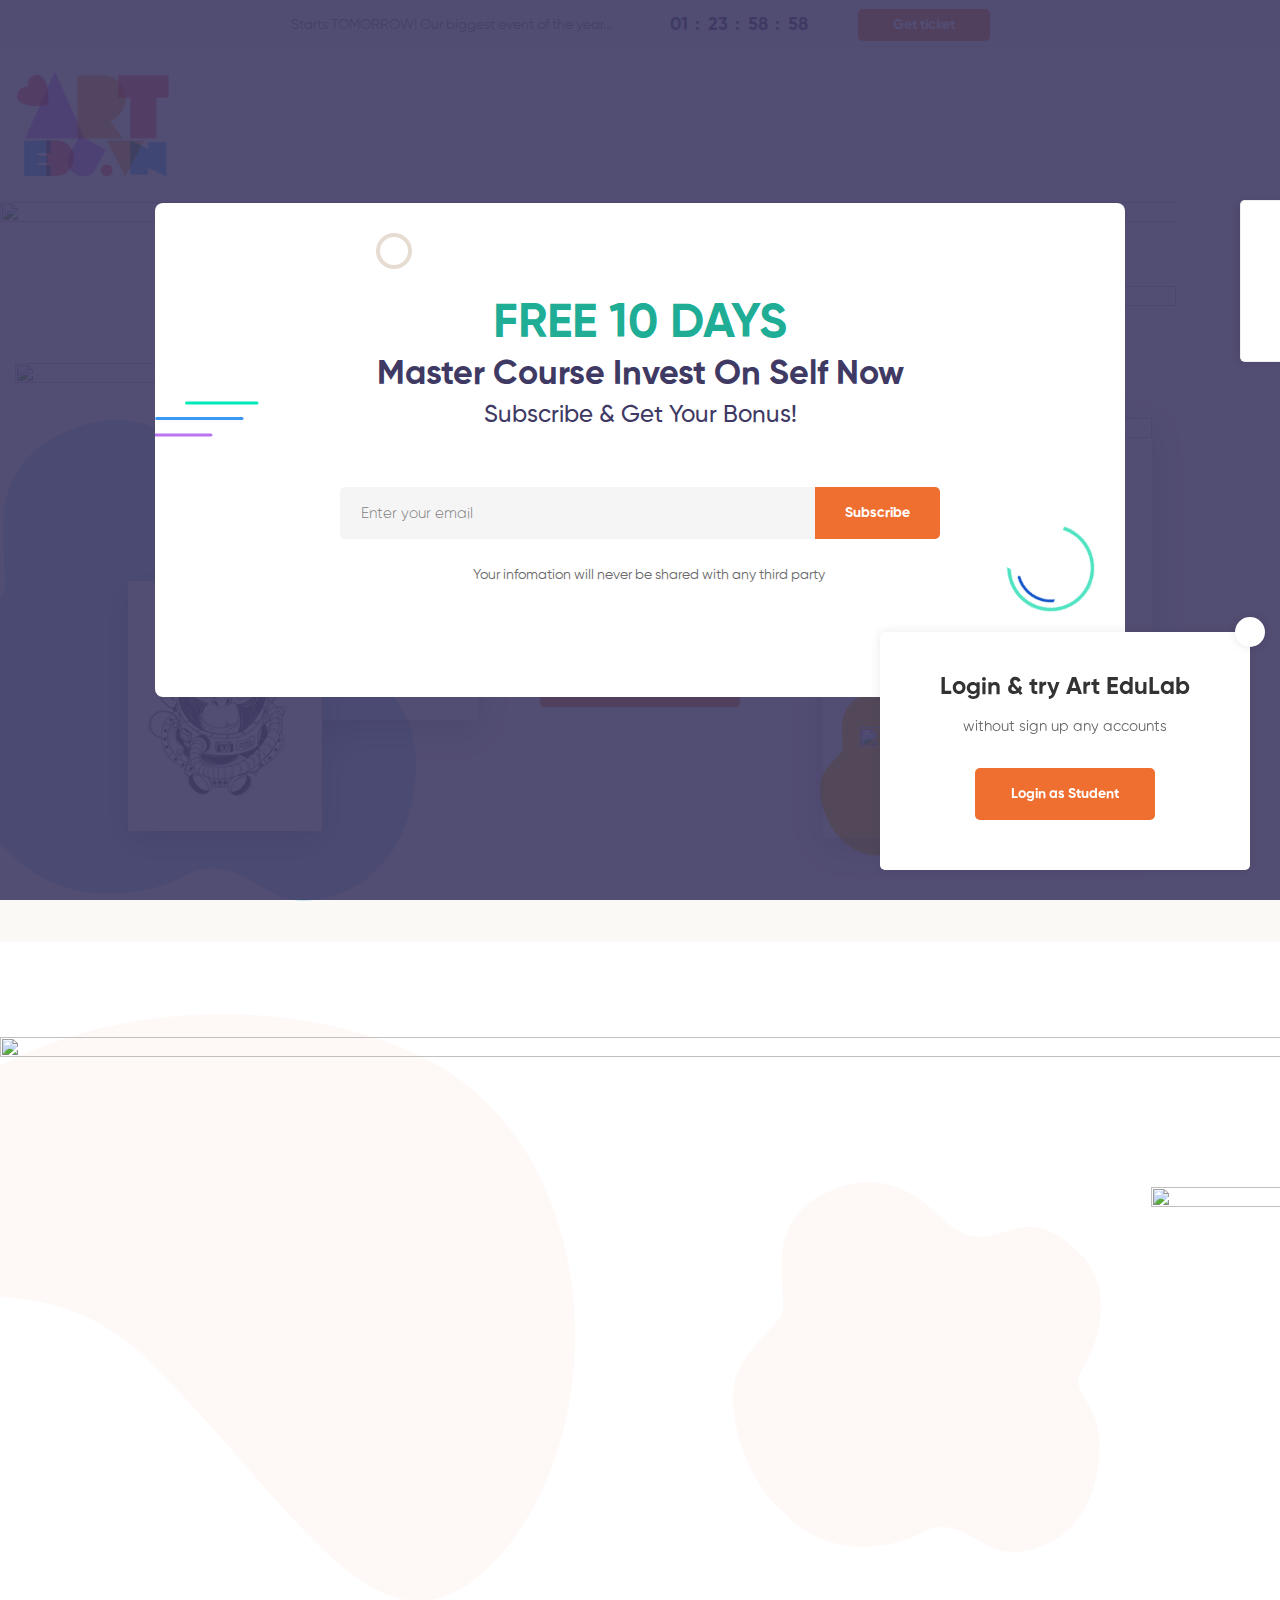
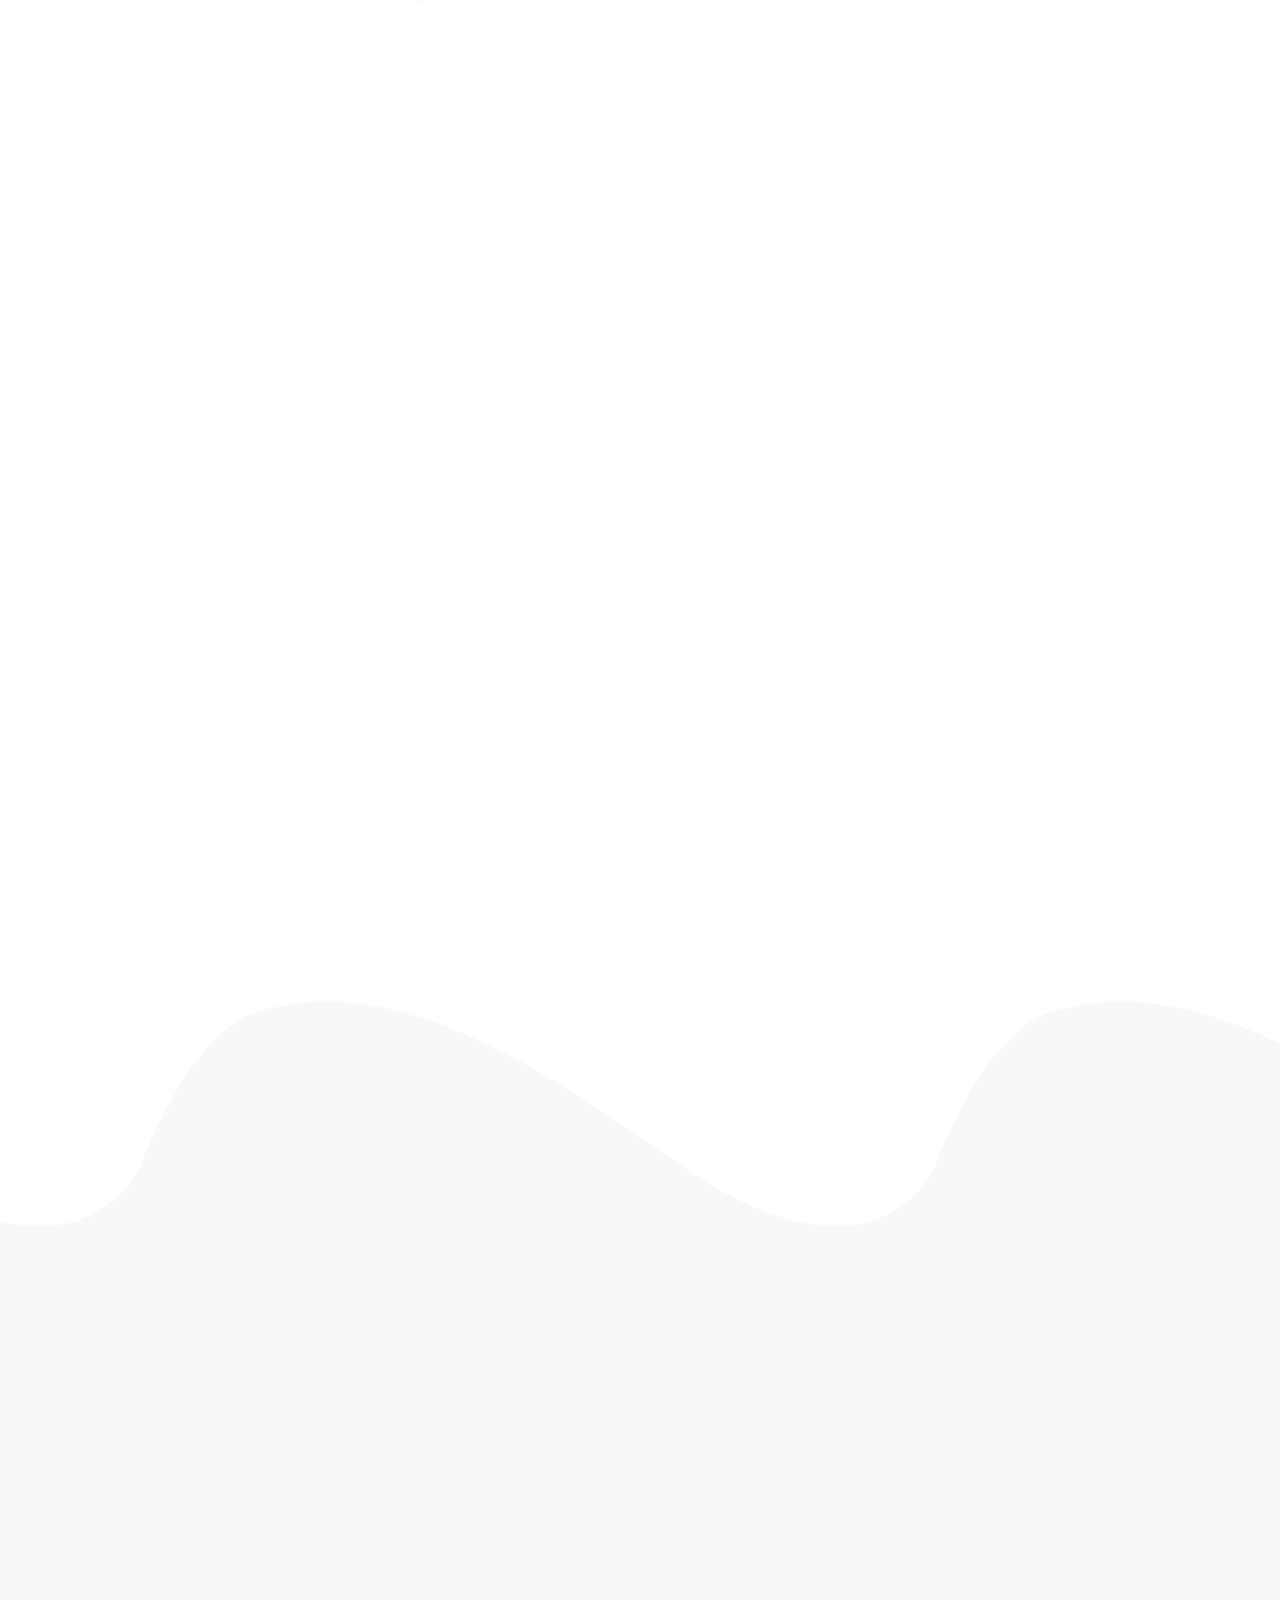
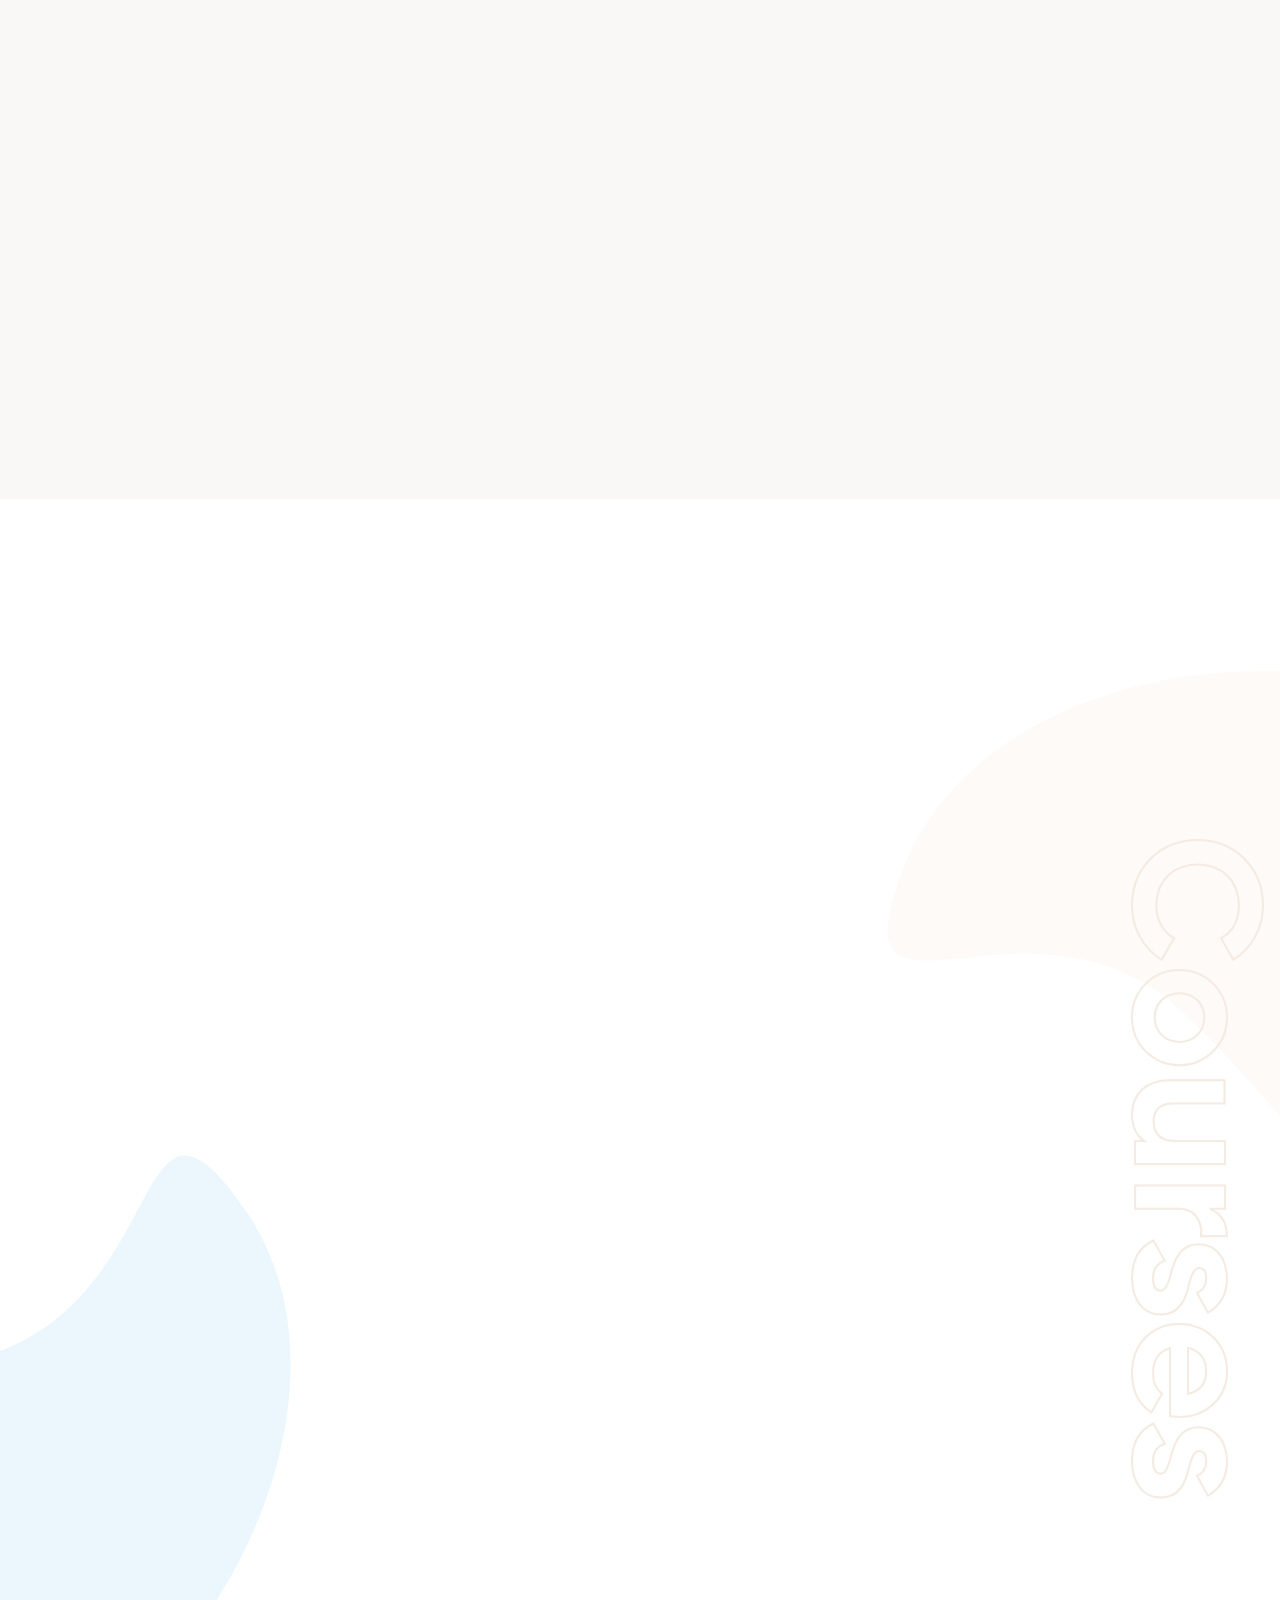
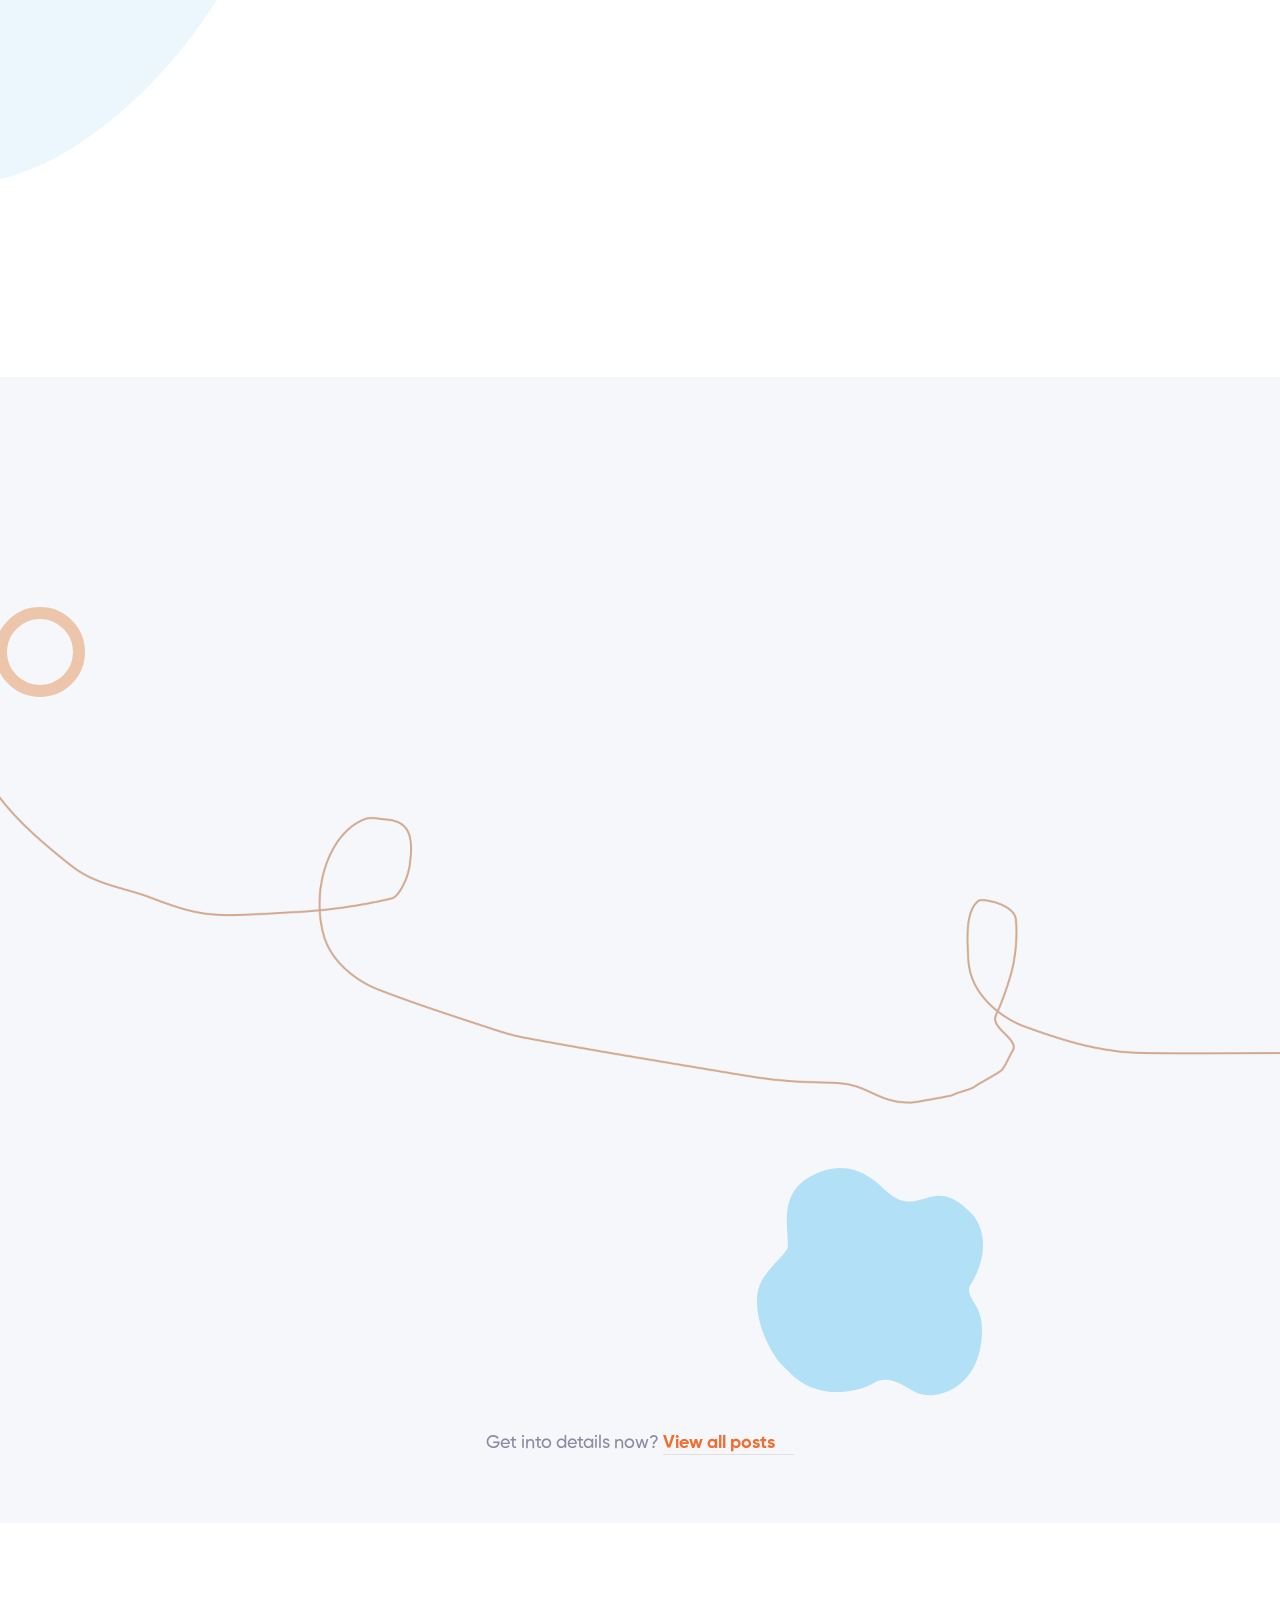
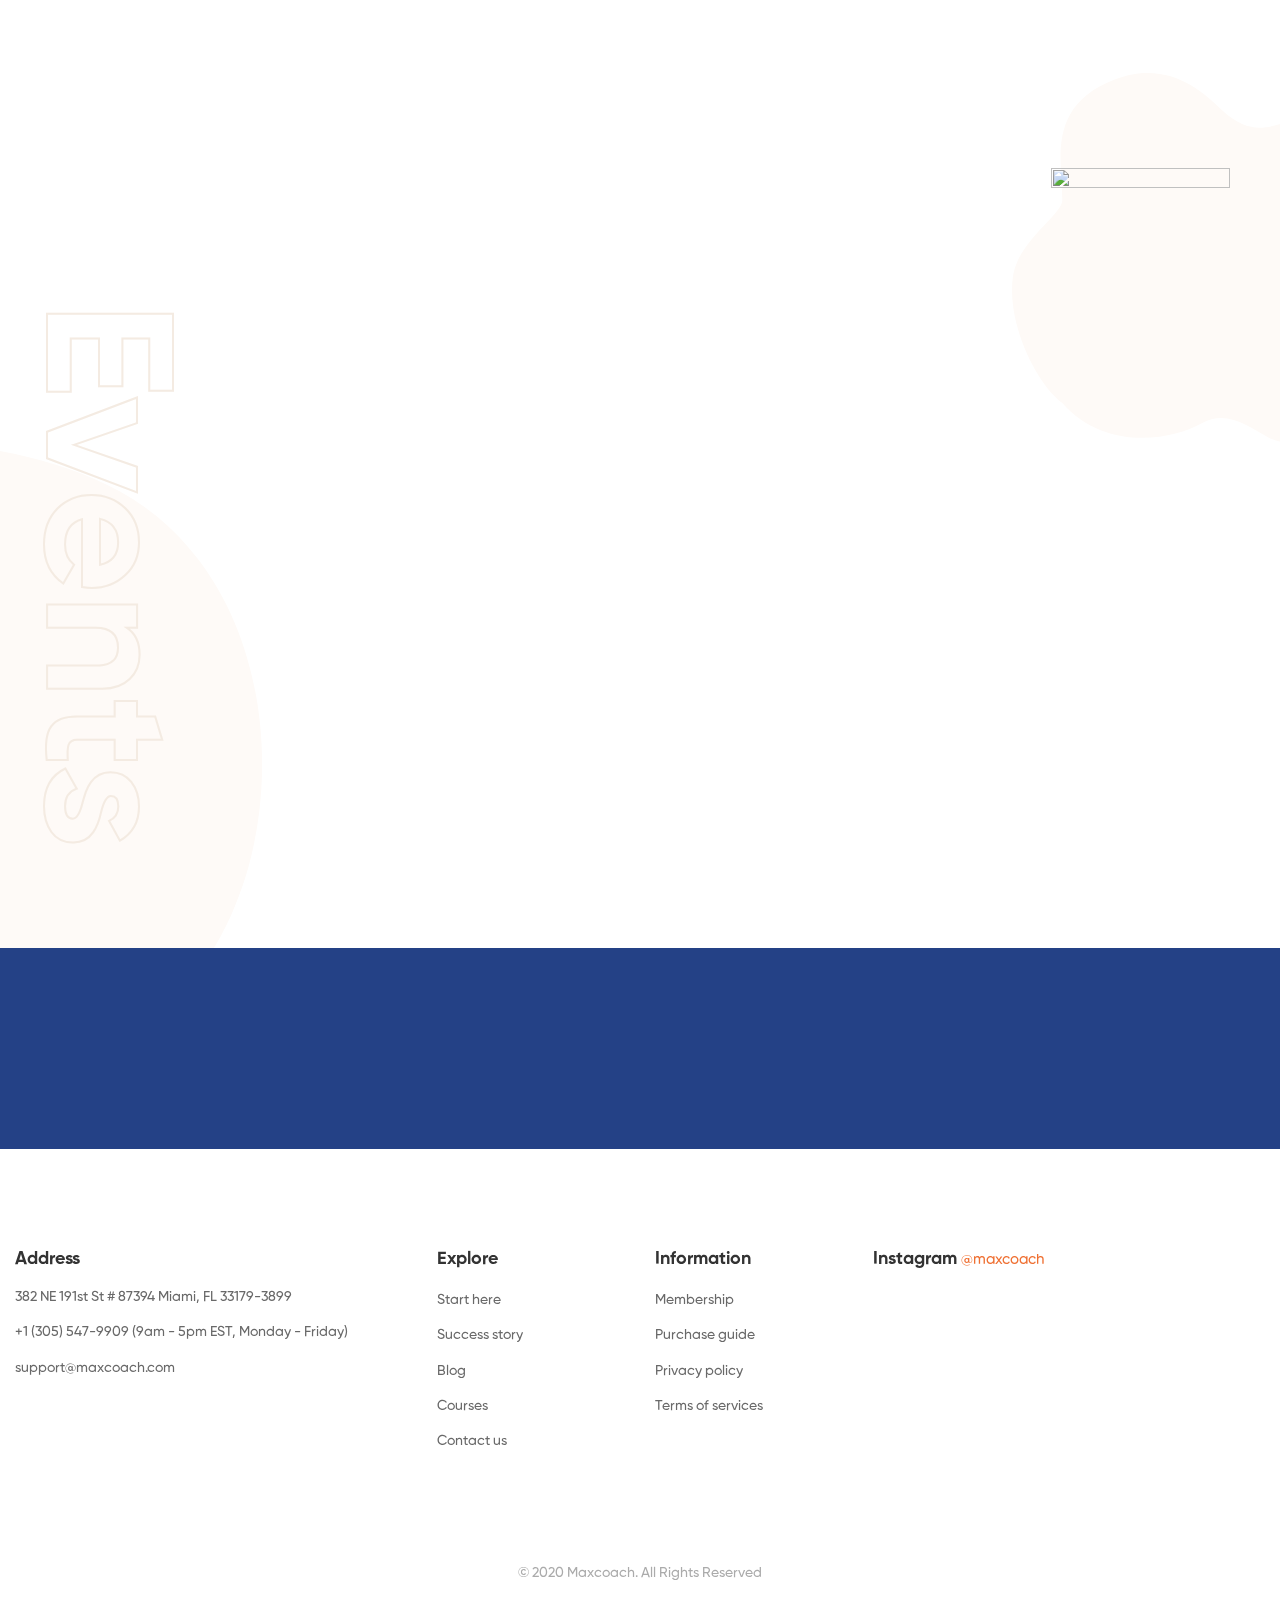
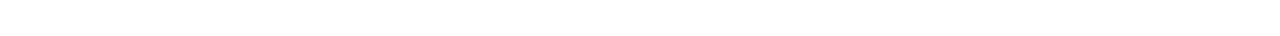
==== commit 63569a19: "change brand name to Art EduLab" ====
--- a/index.html
+++ b/index.html
@@ -1,16 +1,15 @@
 <!DOCTYPE html>
 <html lang="en-US" >
 
-<!-- Mirrored from maxcoach.thememove.com/main/artist/ by HTTrack Website Copier/3.x [XR&CO'2014], Wed, 11 Aug 2021 02:33:28 GMT -->
 <!-- Added by HTTrack --><meta http-equiv="content-type" content="text/html;charset=UTF-8" /><!-- /Added by HTTrack -->
 <head>
 		<meta charset="UTF-8">
 	<meta name="viewport" content="width=device-width, initial-scale=1">
 	<link rel="profile" href="https://gmpg.org/xfn/11">
-			<title>Artist &#8211; MaxCoach</title>
+			<title>Art &#8211; EduLab</title>
 <meta name='robots' content='max-image-preview:large' />
-<link rel="alternate" type="application/rss+xml" title="MaxCoach &raquo; Feed" href="https://maxcoach.thememove.com/main/feed/" />
-<link rel="alternate" type="application/rss+xml" title="MaxCoach &raquo; Comments Feed" href="https://maxcoach.thememove.com/main/comments/feed/" />
+<link rel="alternate" type="application/rss+xml" title="Art EduLab &raquo; Feed" href="https://maxcoach.thememove.com/main/feed/" />
+<link rel="alternate" type="application/rss+xml" title="Art EduLab &raquo; Comments Feed" href="https://maxcoach.thememove.com/main/comments/feed/" />
 <link rel='stylesheet' id='course-review-css'  href='wp-content/plugins/learnpress-course-review/assets/css/course-review.css' media='all' />
 <link rel='stylesheet' id='wp-block-library-css'  href='wp-includes/css/dist/block-library/style.min.css' media='all' />
 <link rel='stylesheet' id='wp-block-library-theme-css'  href='wp-includes/css/dist/block-library/theme.min.css' media='all' />
@@ -2626,14 +2625,10 @@
 					$( this ).parents( '.tm-demo-options-wrapper' ).toggleClass( 'open' );
 				} );
 			} );
-		</script>
-				<a href="https://themeforest.net/item/maxcoach-online-courses-education-wp-theme/26051639" target="_blank" class="maxcoach-purchase-btn">
-			<img src="wp-content/themes/maxcoach-child-demo/assets/images/btn-purchase.jpg"
-			     alt="Purchase Now">
-		</a>
+		</script>				
 				<div id="popup-try-live-demo" class="popup-try-live-demo hidden">
 			<span id="popup-try-live-demo-close" class="popup-try-live-demo-close"><i class="far fa-times"></i></span>
-			<h4 class="popup-try-live-demo-heading">Login &amp; try MaxCoach</h4>
+			<h4 class="popup-try-live-demo-heading">Login &amp; try Art EduLab</h4>
 			<p class="popup-try-live-demo-description">without sign up any accounts</p>
 			<form method="post" class="try-live-demo-form">
 				<input type="hidden" id="maxcoach_live_login_nonce" name="maxcoach_live_login_nonce" value="3d10ab33f1" /><input type="hidden" name="_wp_http_referer" value="/main/artist/" />				<input type="hidden" name="action" value="maxcoach_live_login">
@@ -2723,7 +2718,7 @@
 						<div class="page-mobile-popup-logo page-mobile-menu-logo">
 										<a href="https://maxcoach.thememove.com/main/" rel="home">
 				<img src="wp-content/themes/maxcoach/assets/images/logo/dark-logo.png"
-				     alt="MaxCoach"
+				     alt="Art EduLab"
 				     width="158"/>
 			</a>
 									</div>
@@ -2754,7 +2749,7 @@
 						<div class="list-header">
 																						
 							<div class="text-wrap">
-																	<div class="text">MaxCoach Education</div>
+																	<div class="text">Art EduLab</div>
 															</div>
 
 															<div class="badge">Hot</div>
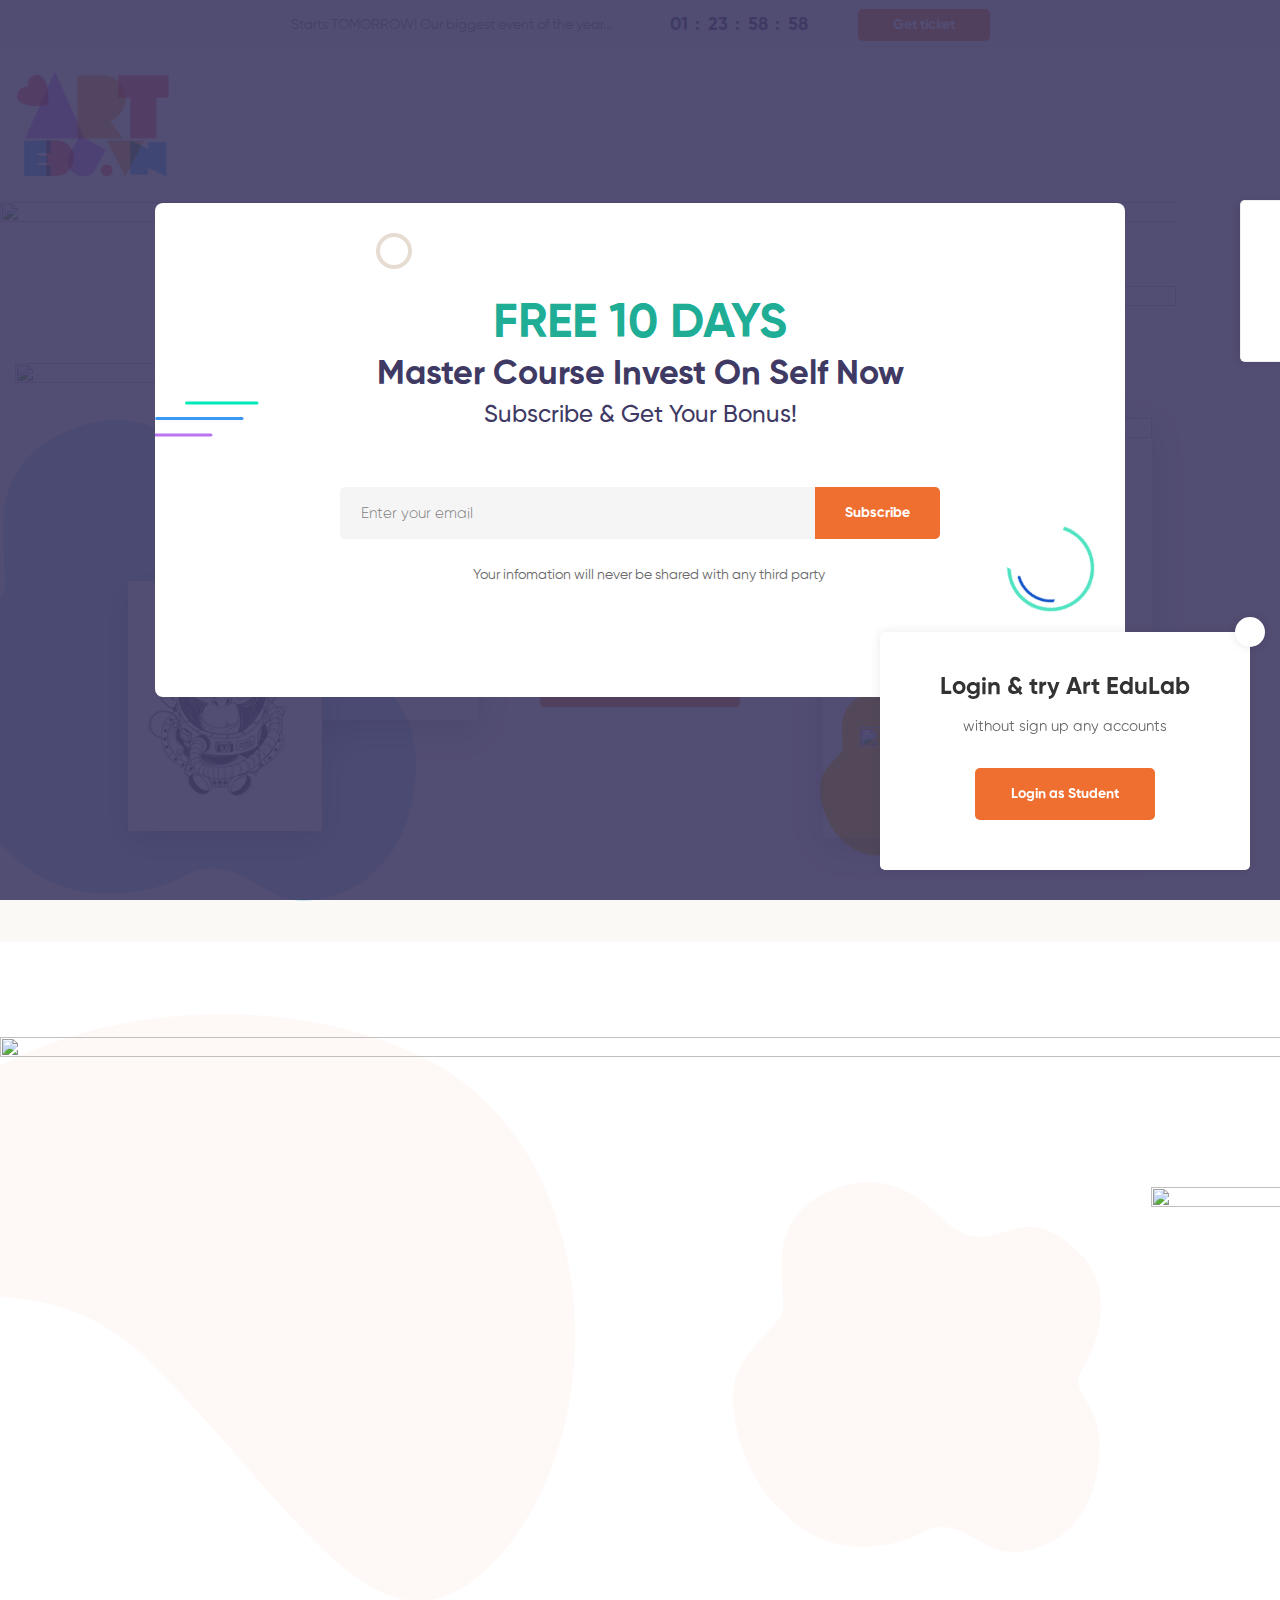
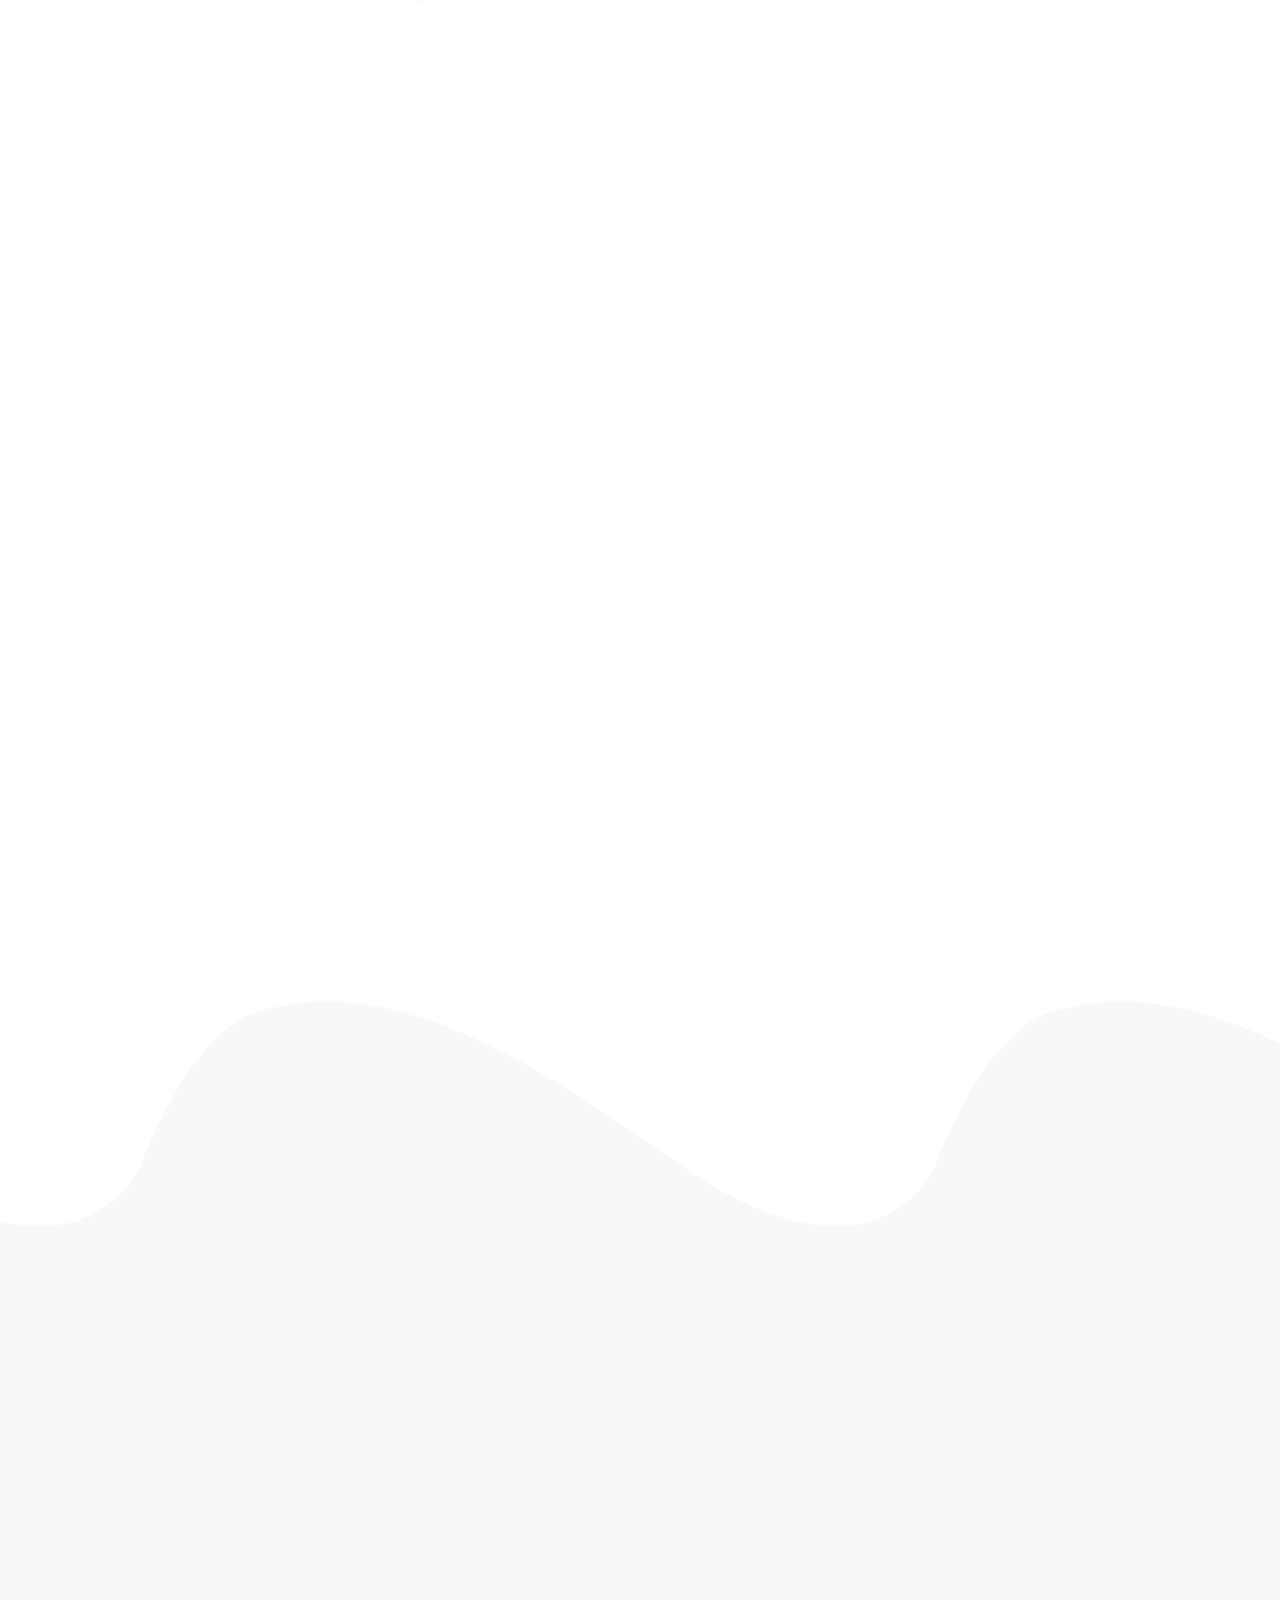
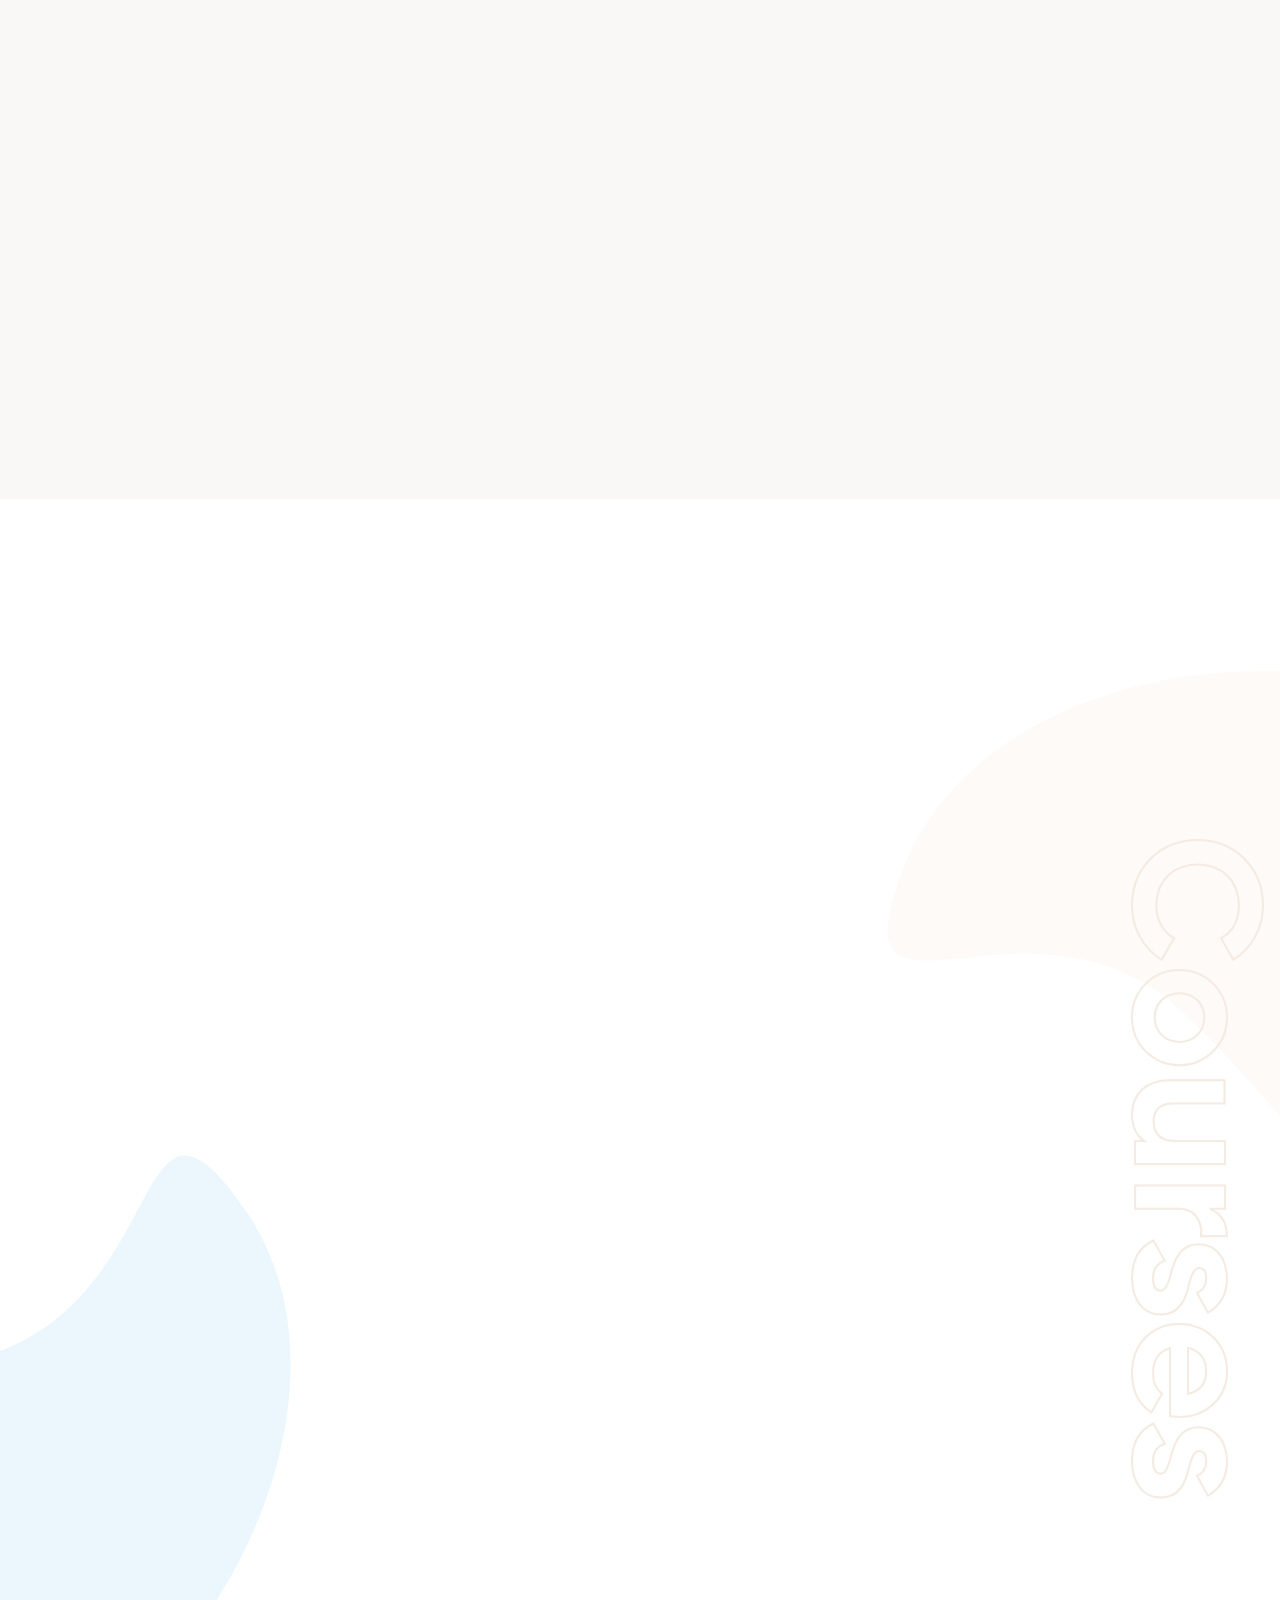
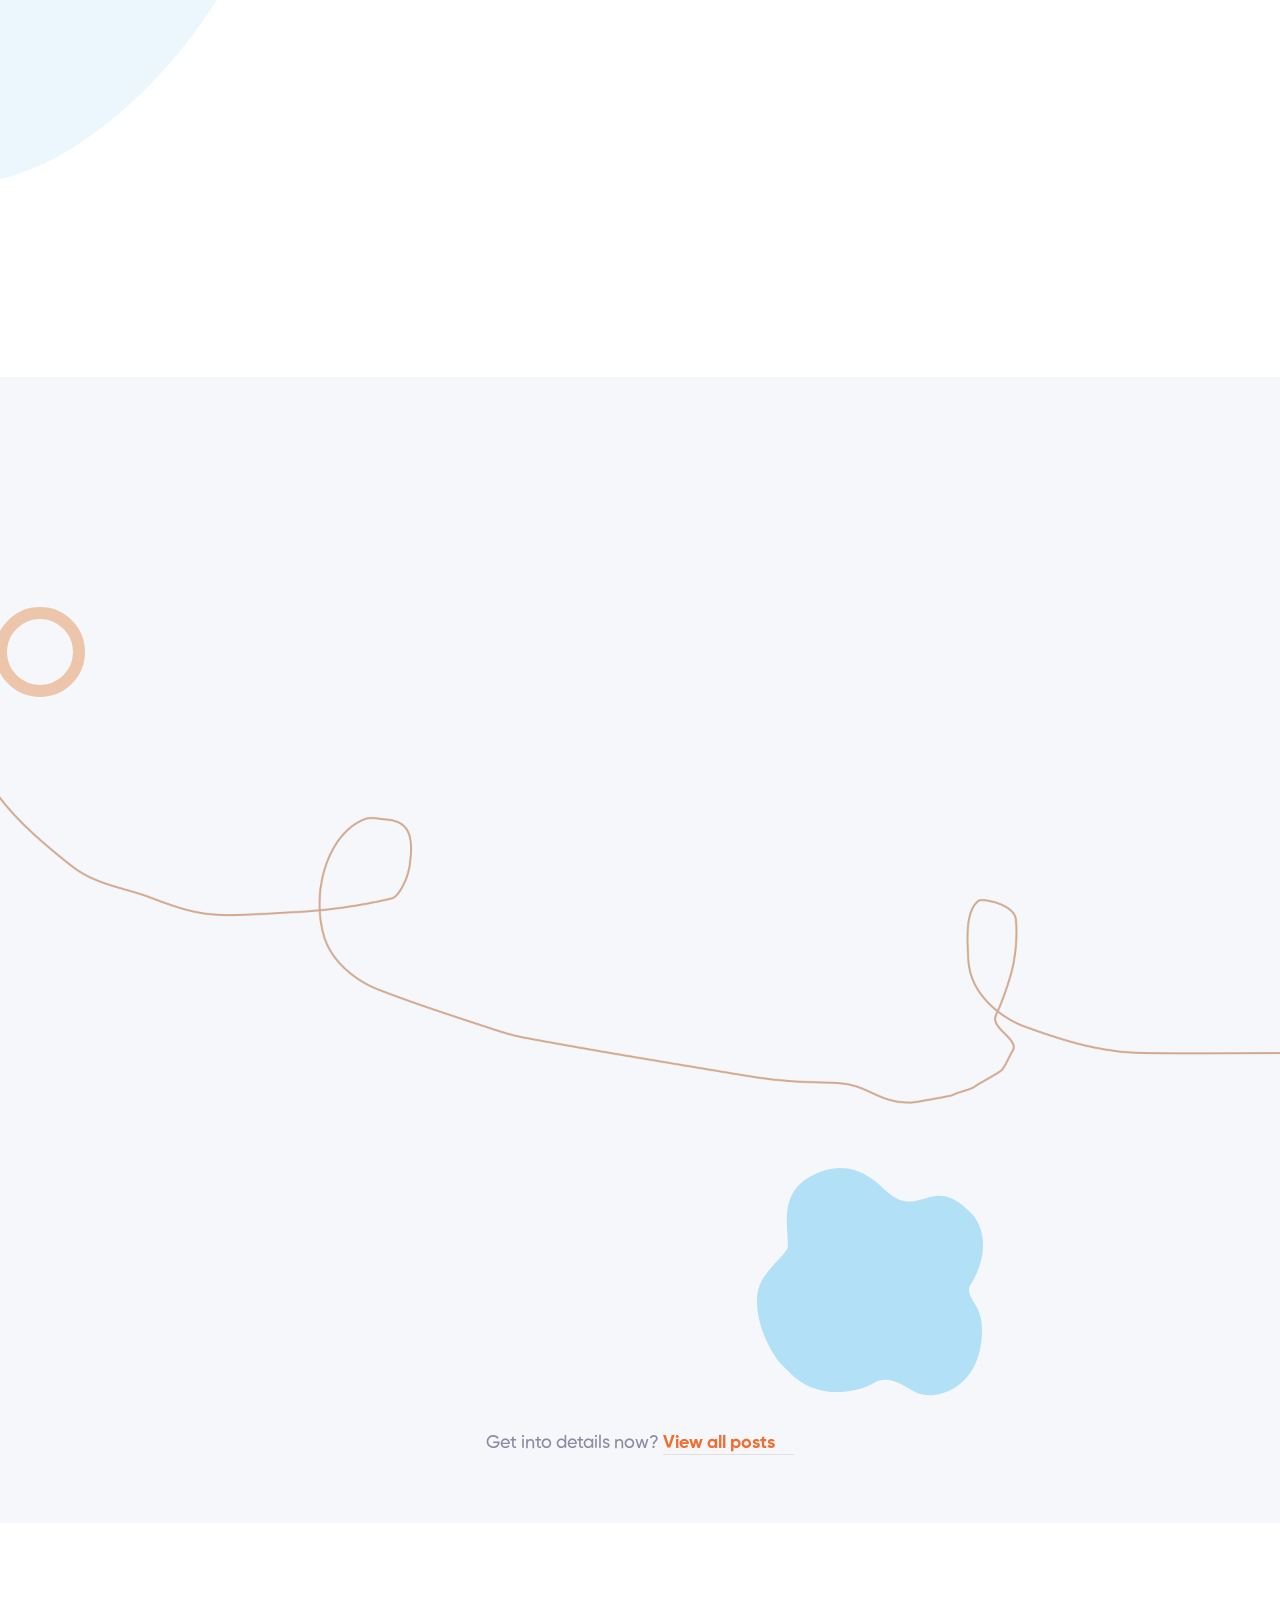
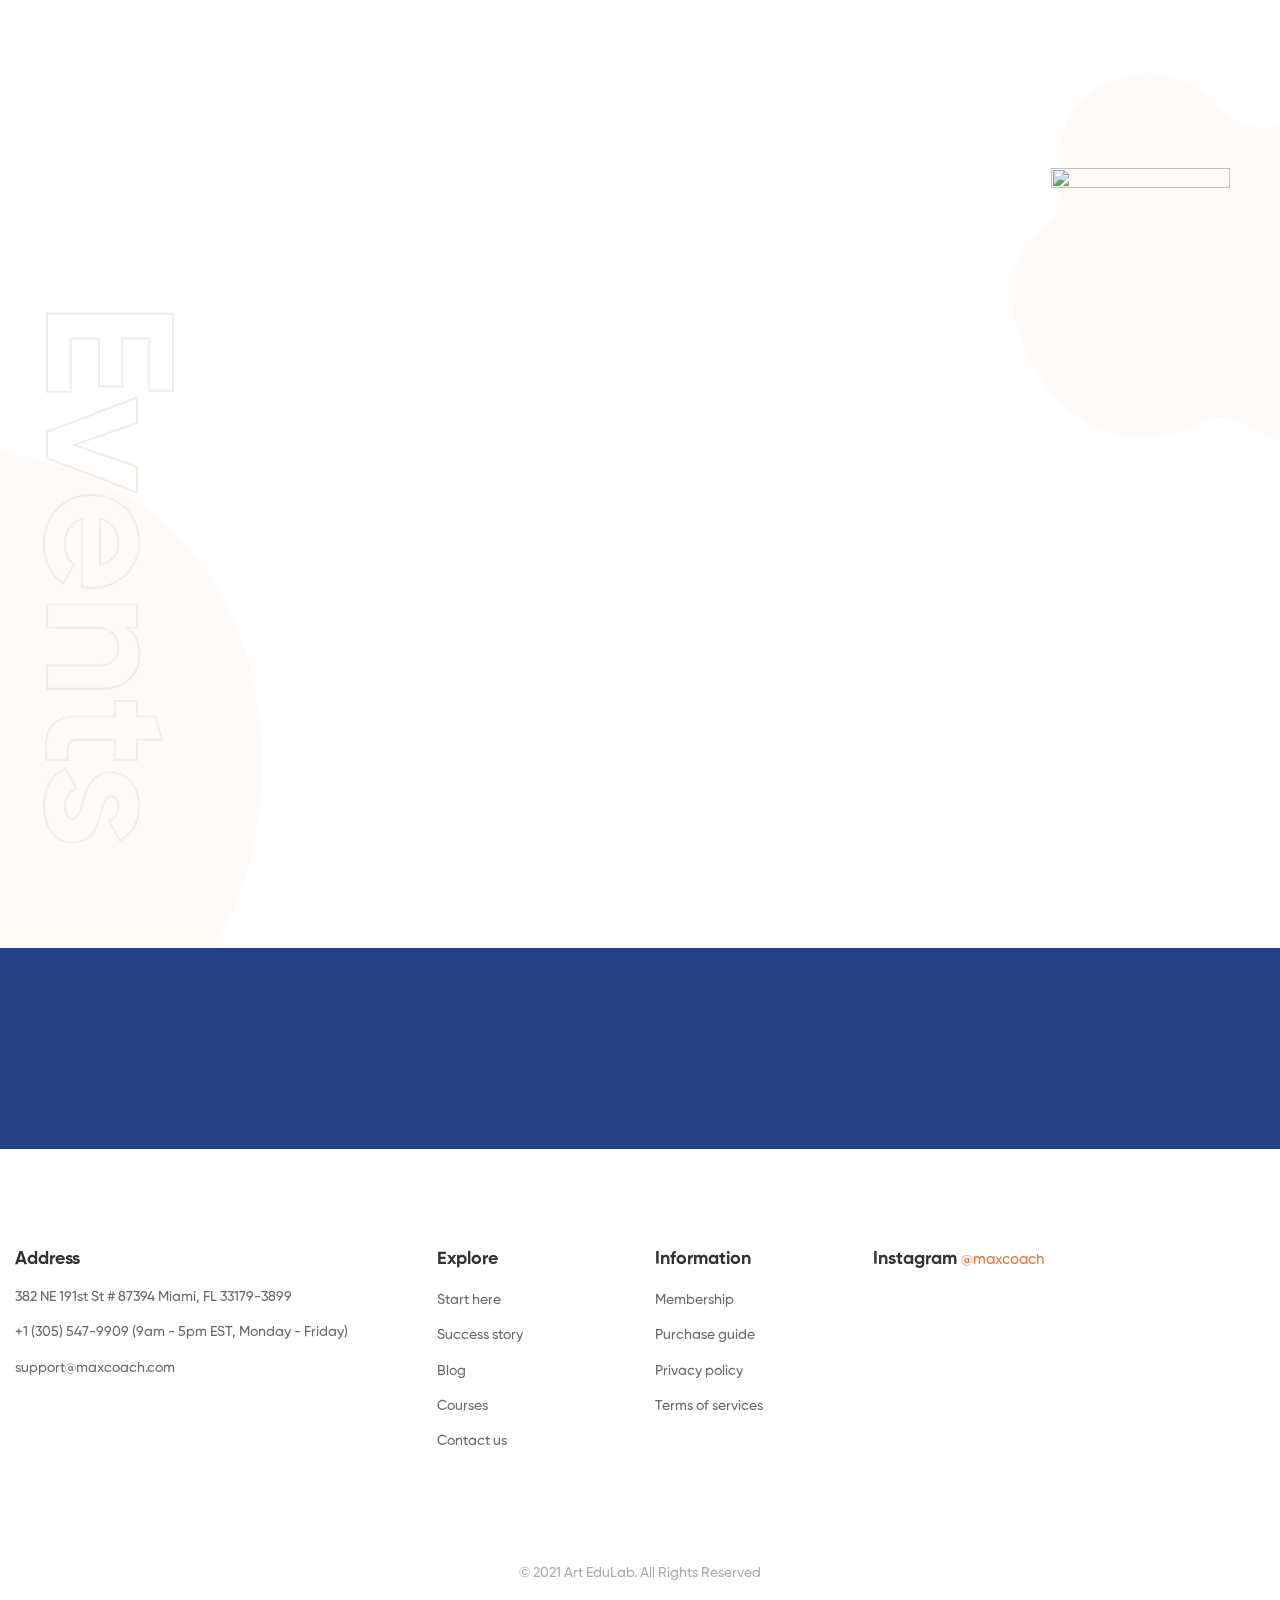
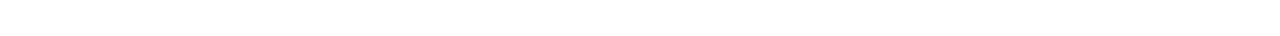
==== commit 968c766b: "update the copy right" ====
--- a/index.html
+++ b/index.html
@@ -2298,7 +2298,7 @@
 			
 					<div class="heading-description-wrap">
 			<div class="heading-description">
-				&copy; 2020 Maxcoach. All Rights Reserved			</div>
+				&copy; 2021 Art EduLab. All Rights Reserved			</div>
 		</div>
 			</div>
 				</div>
